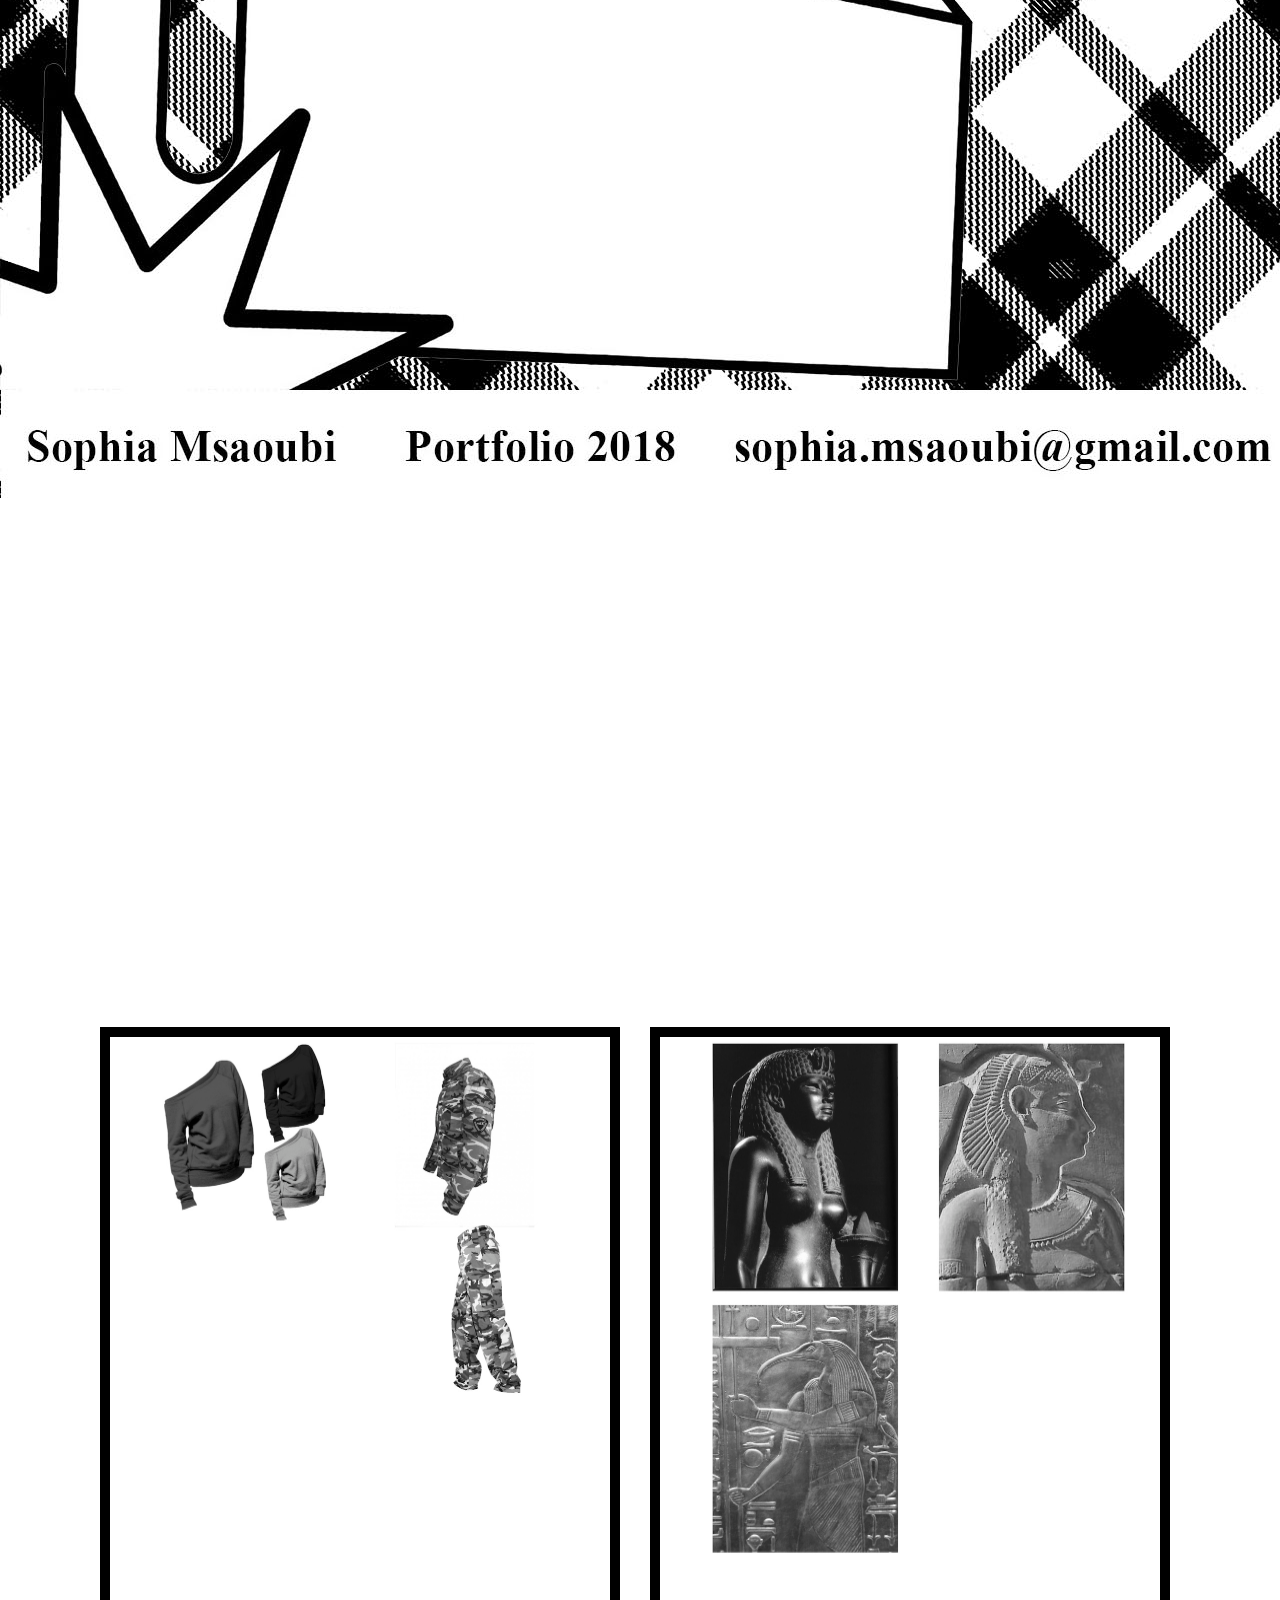
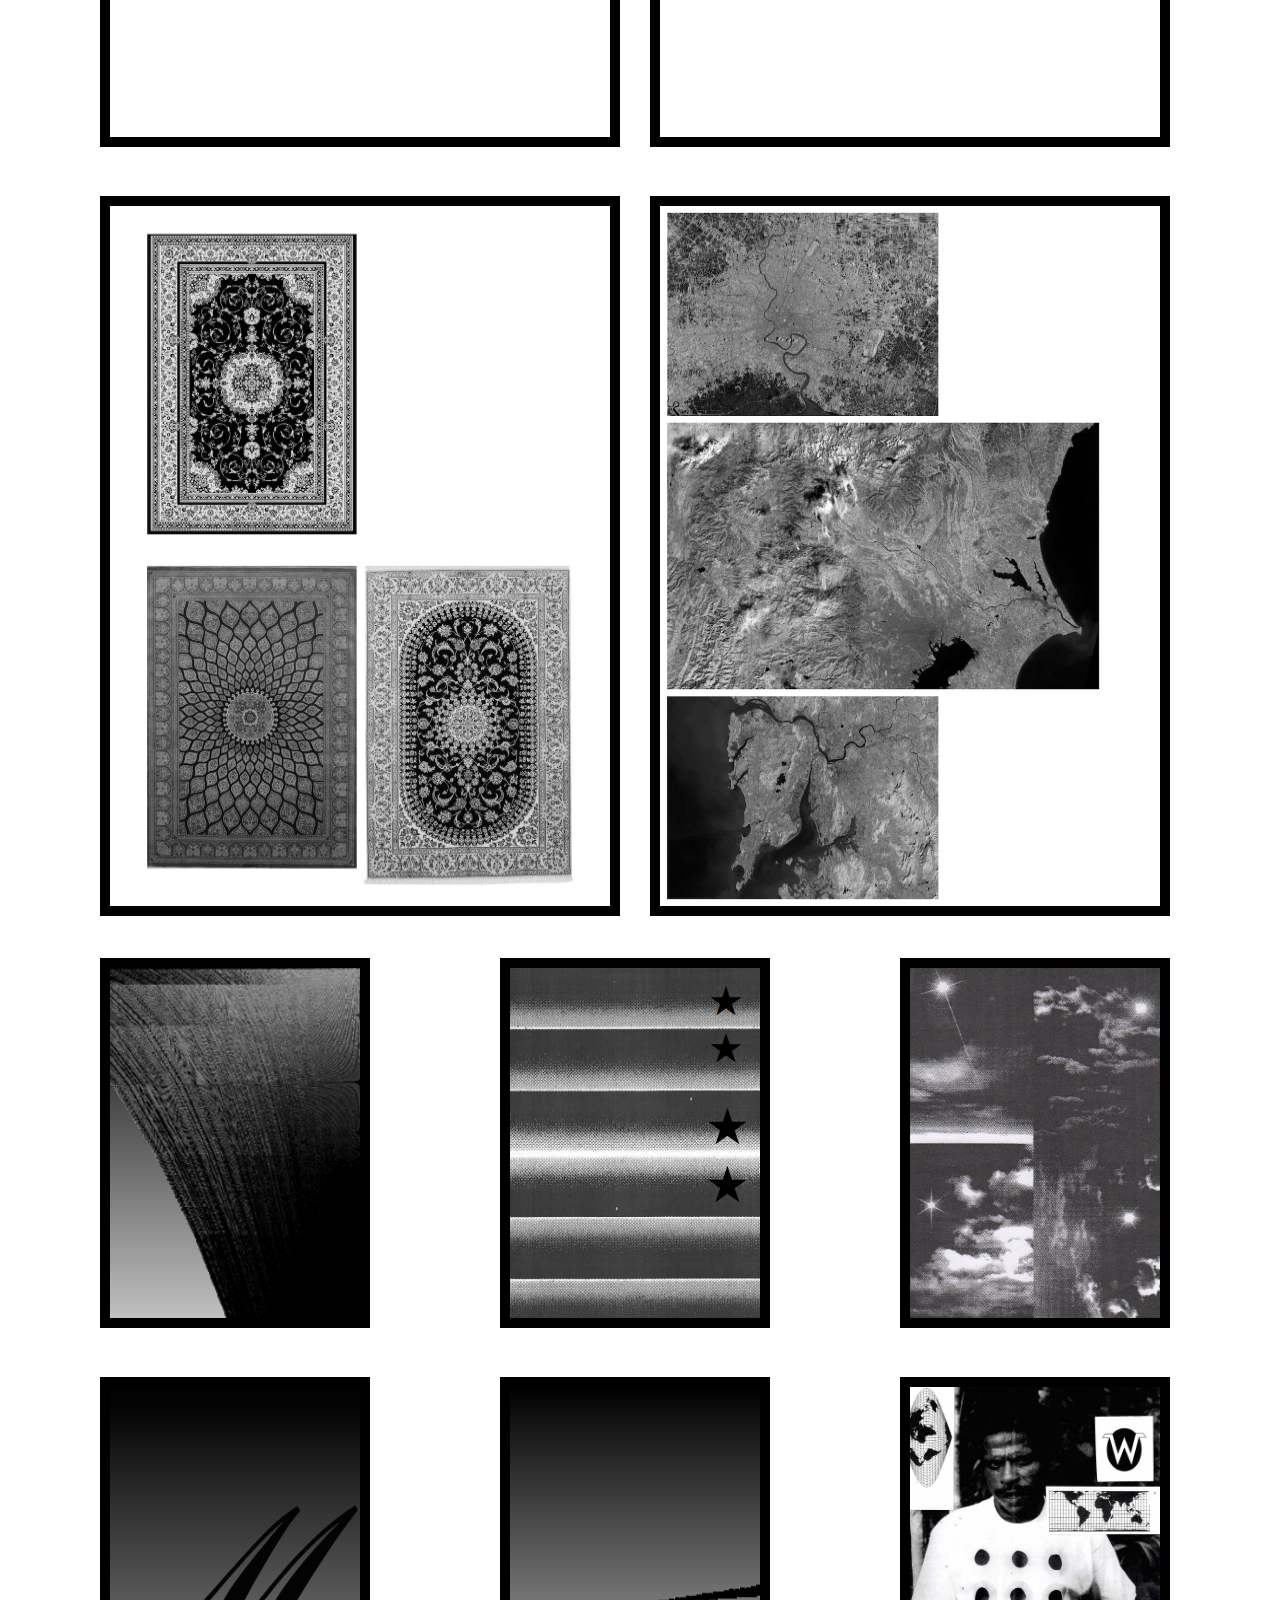
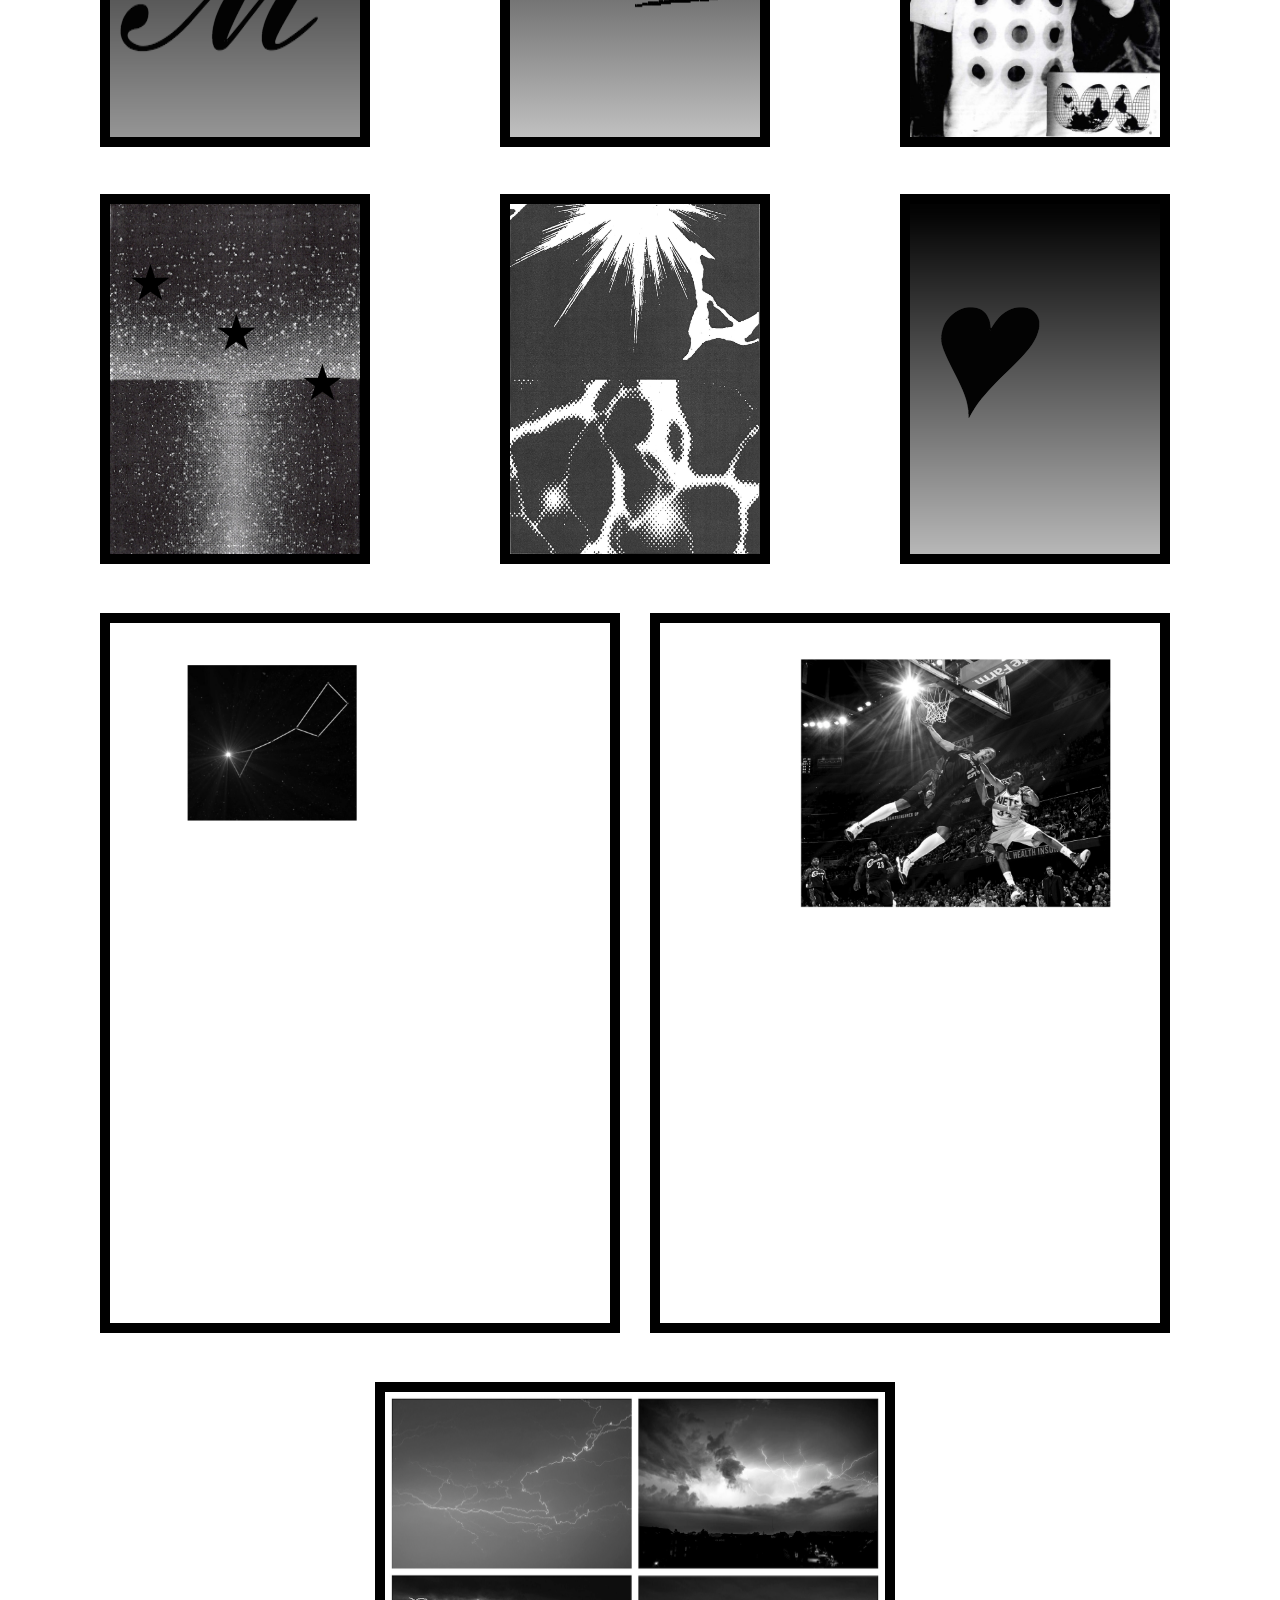
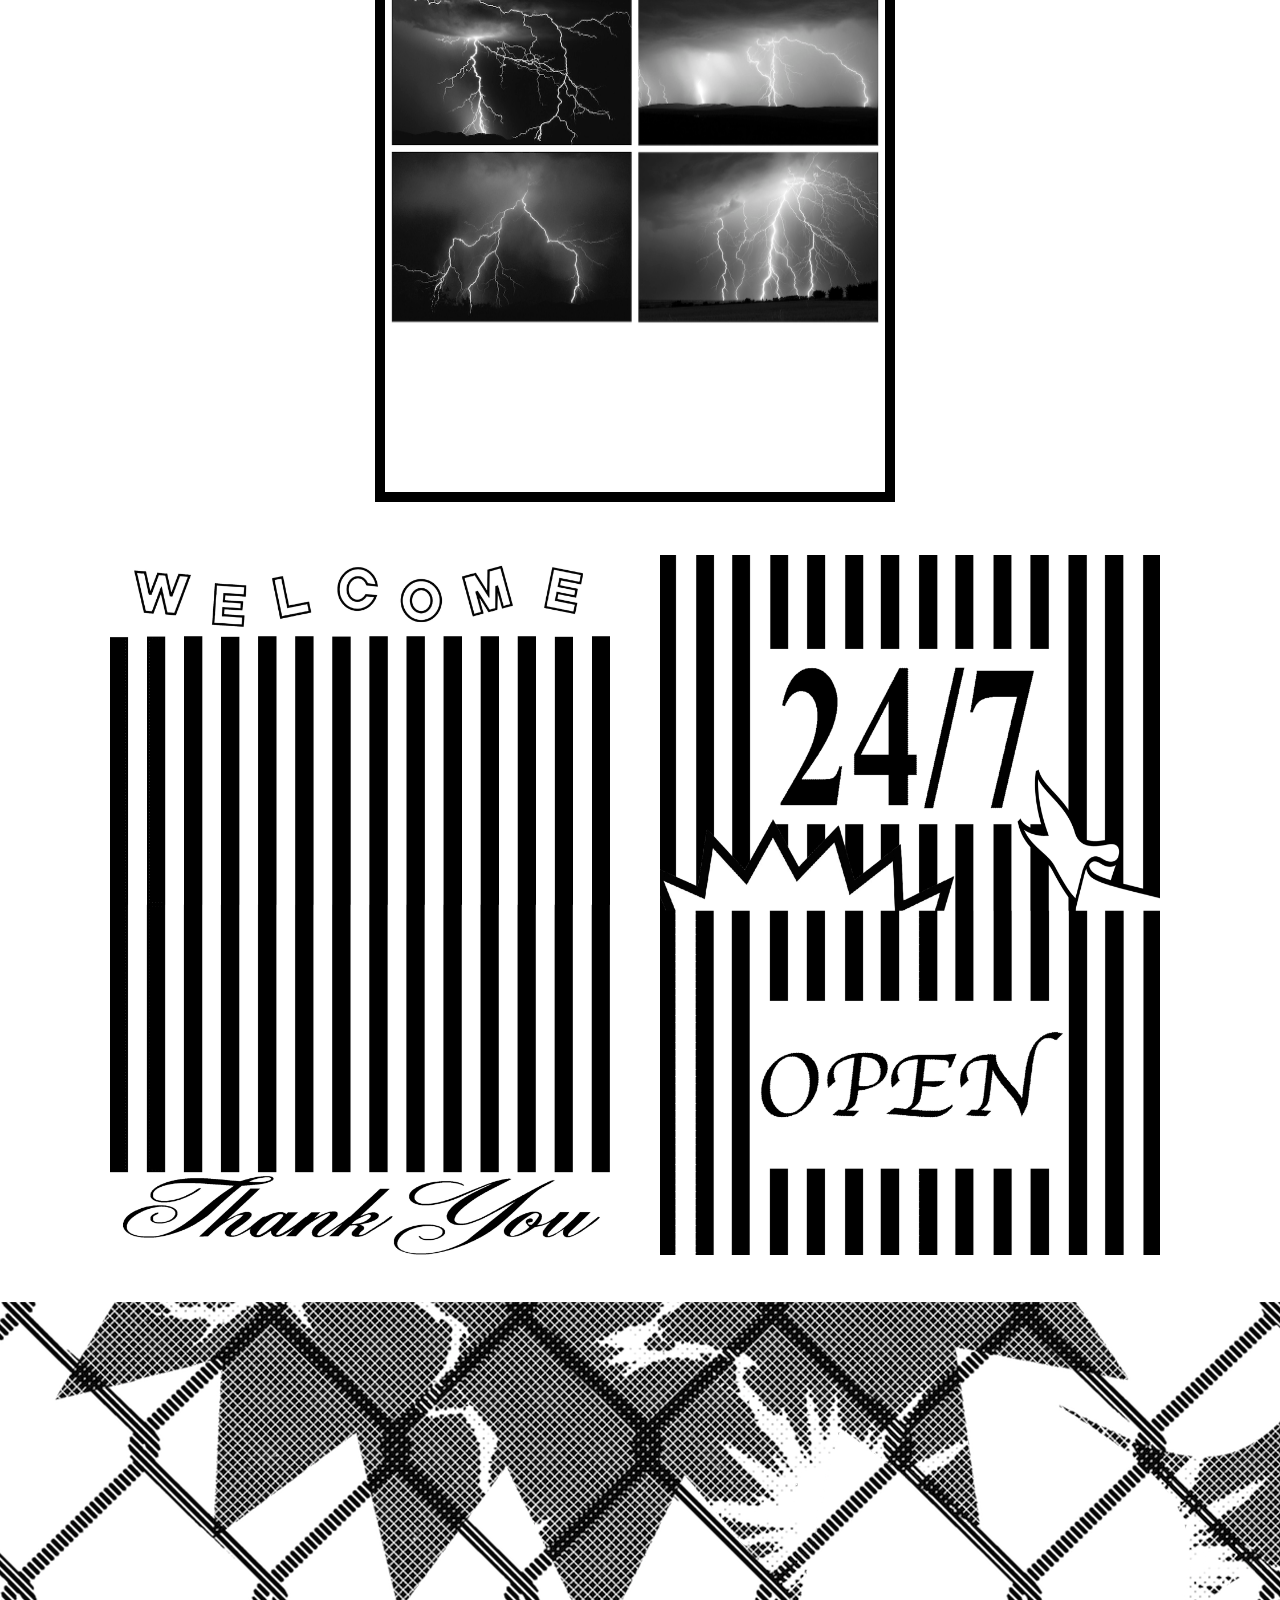
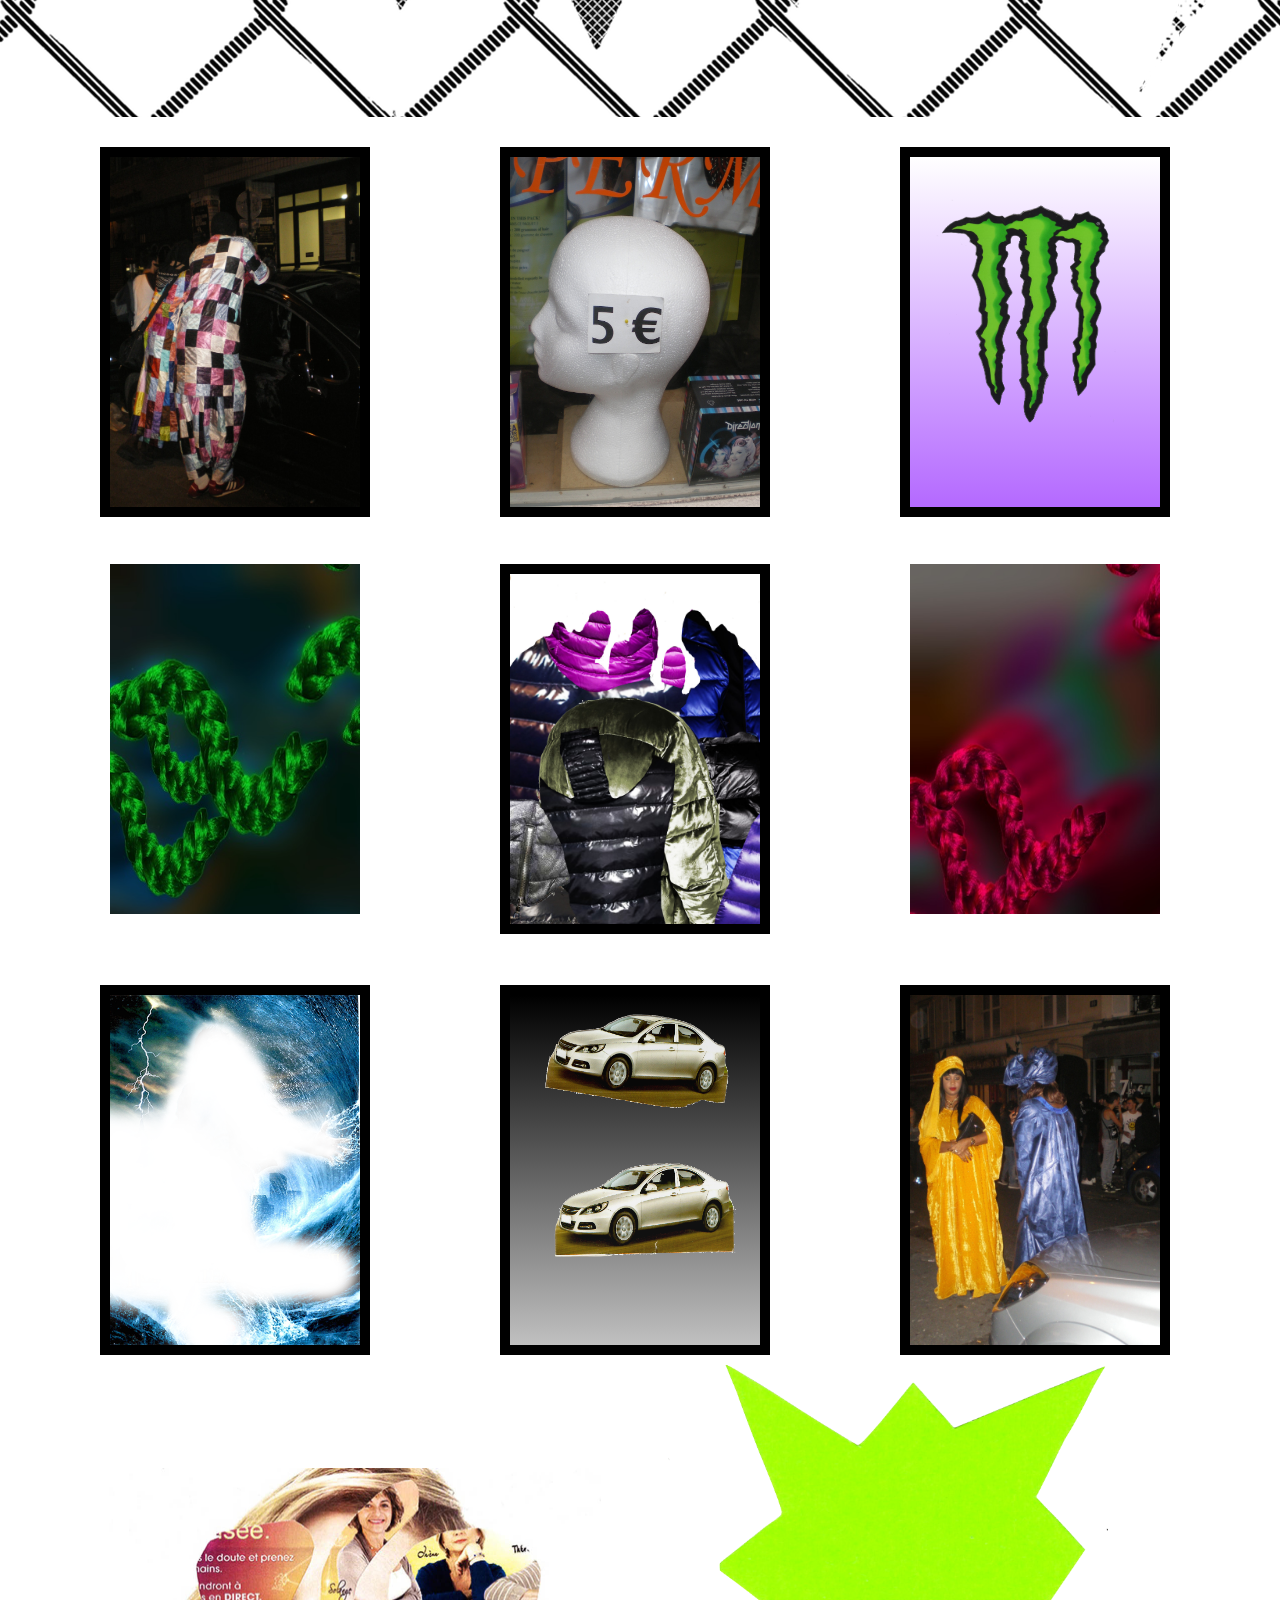
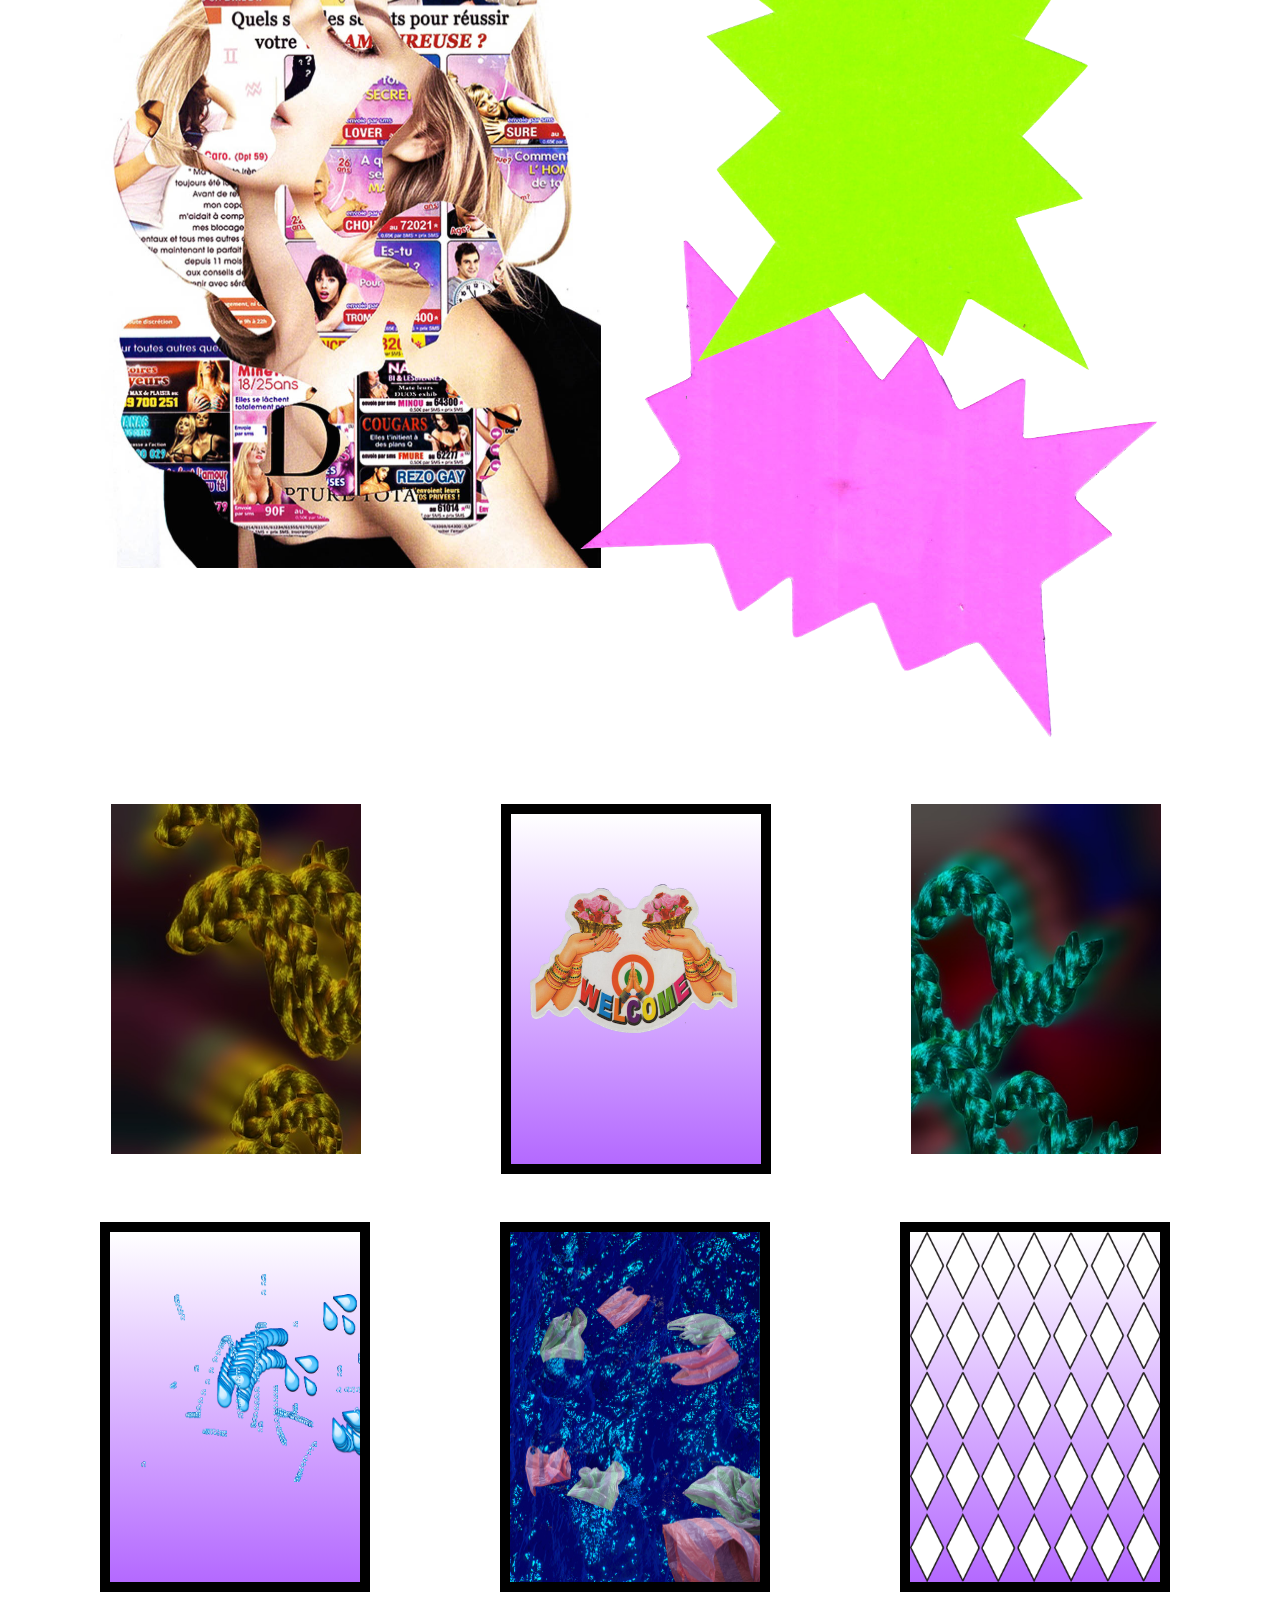
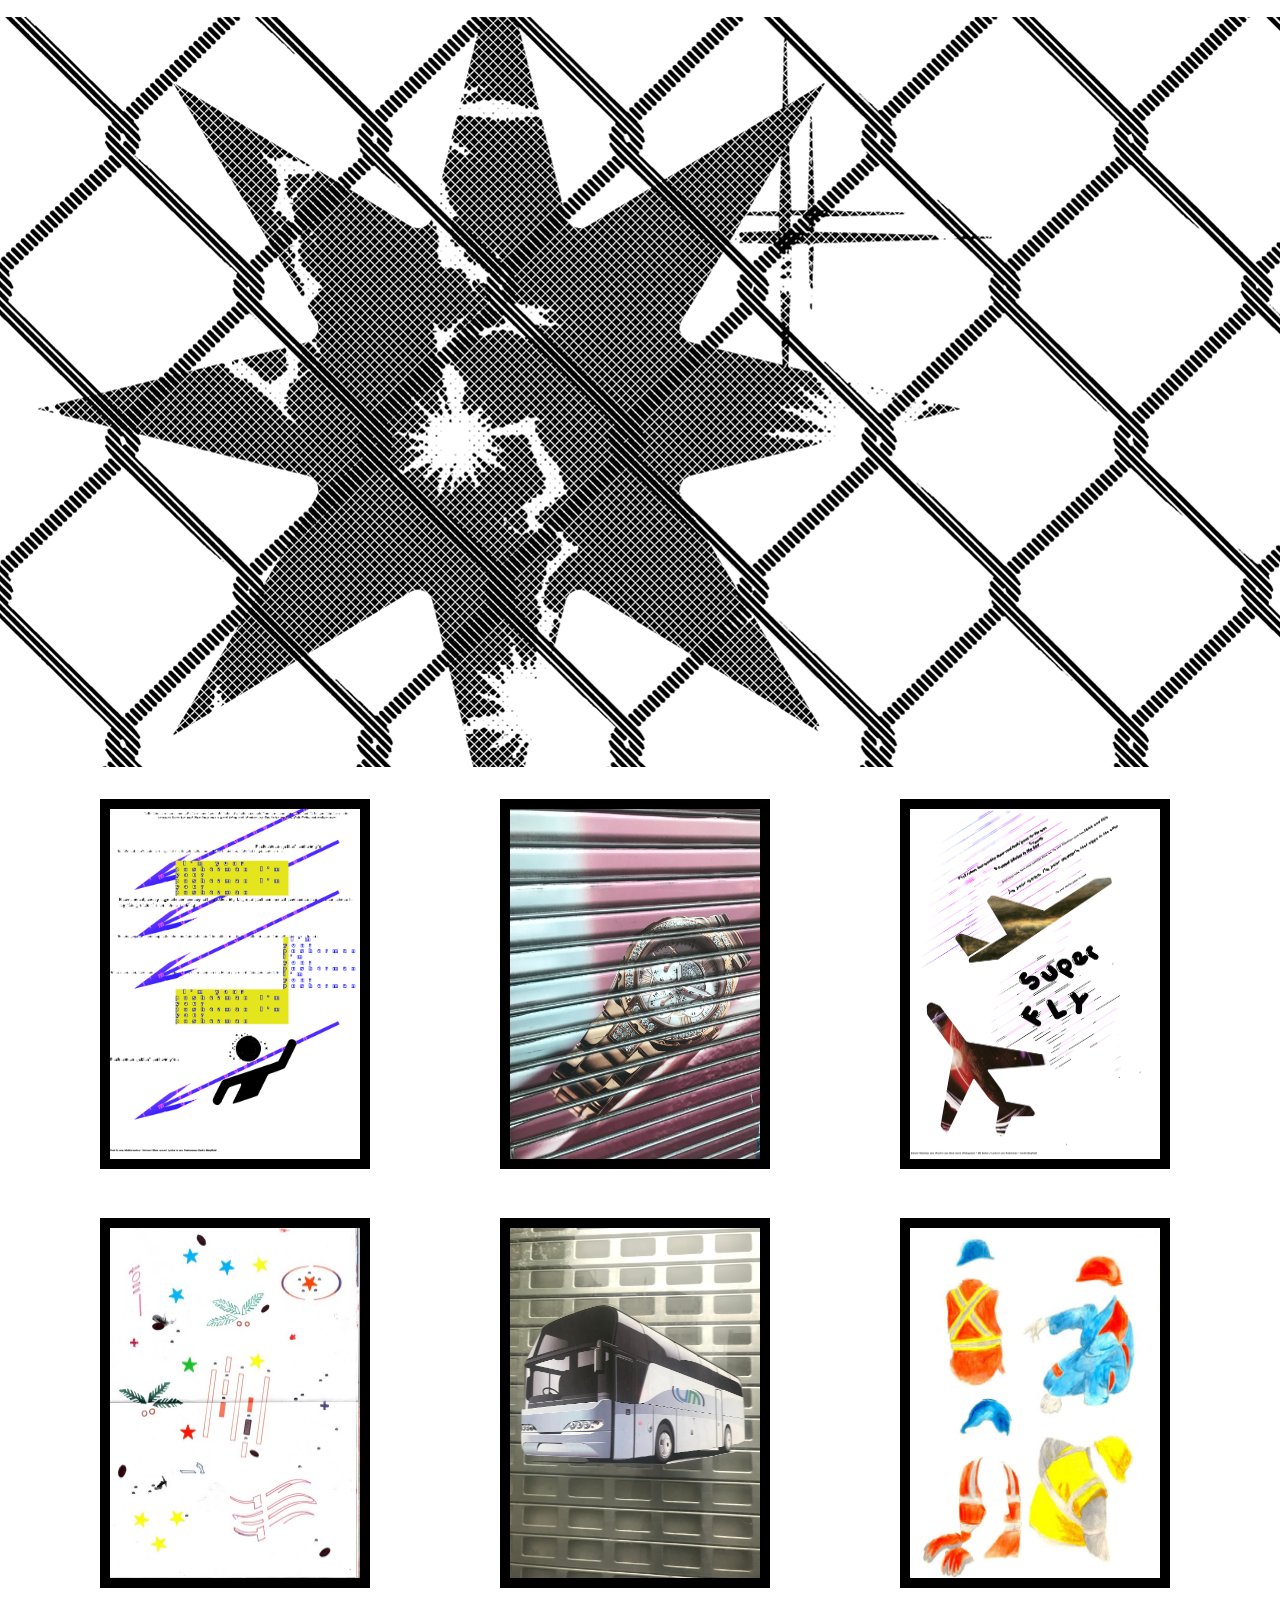
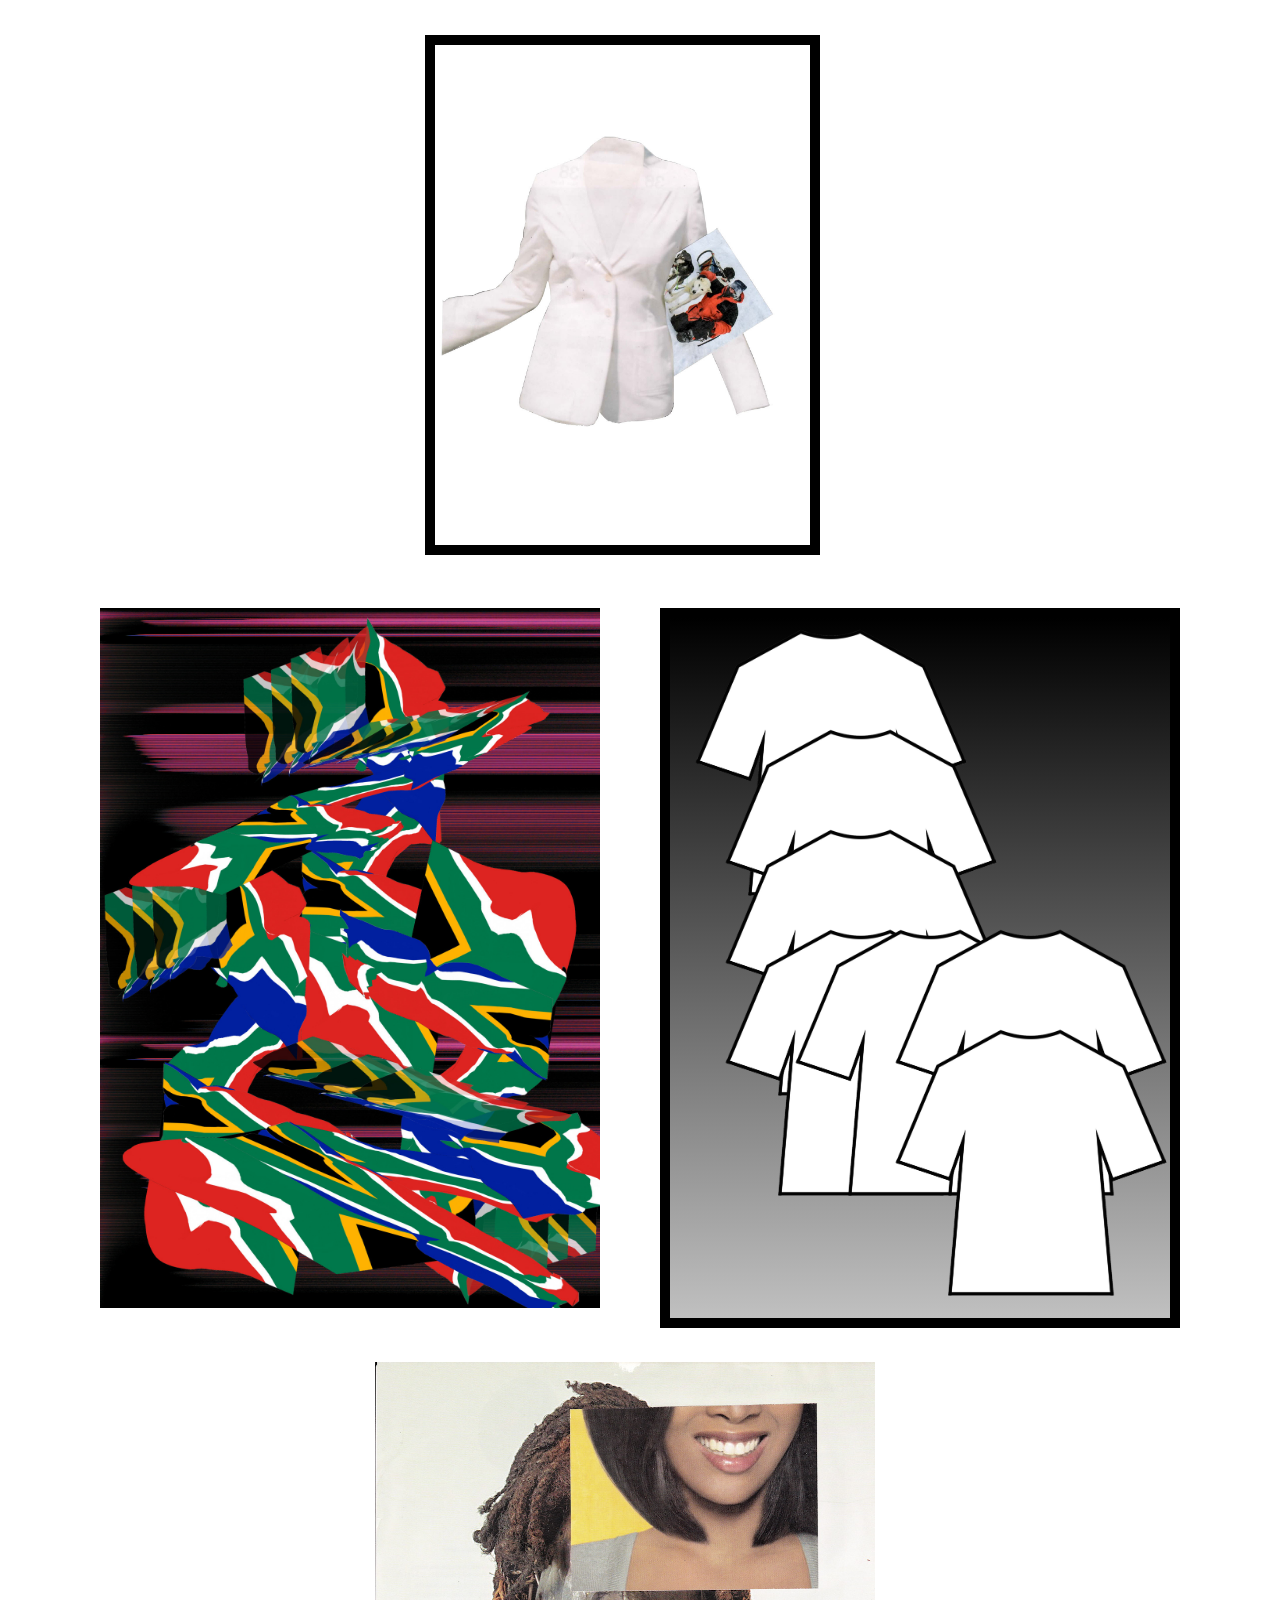
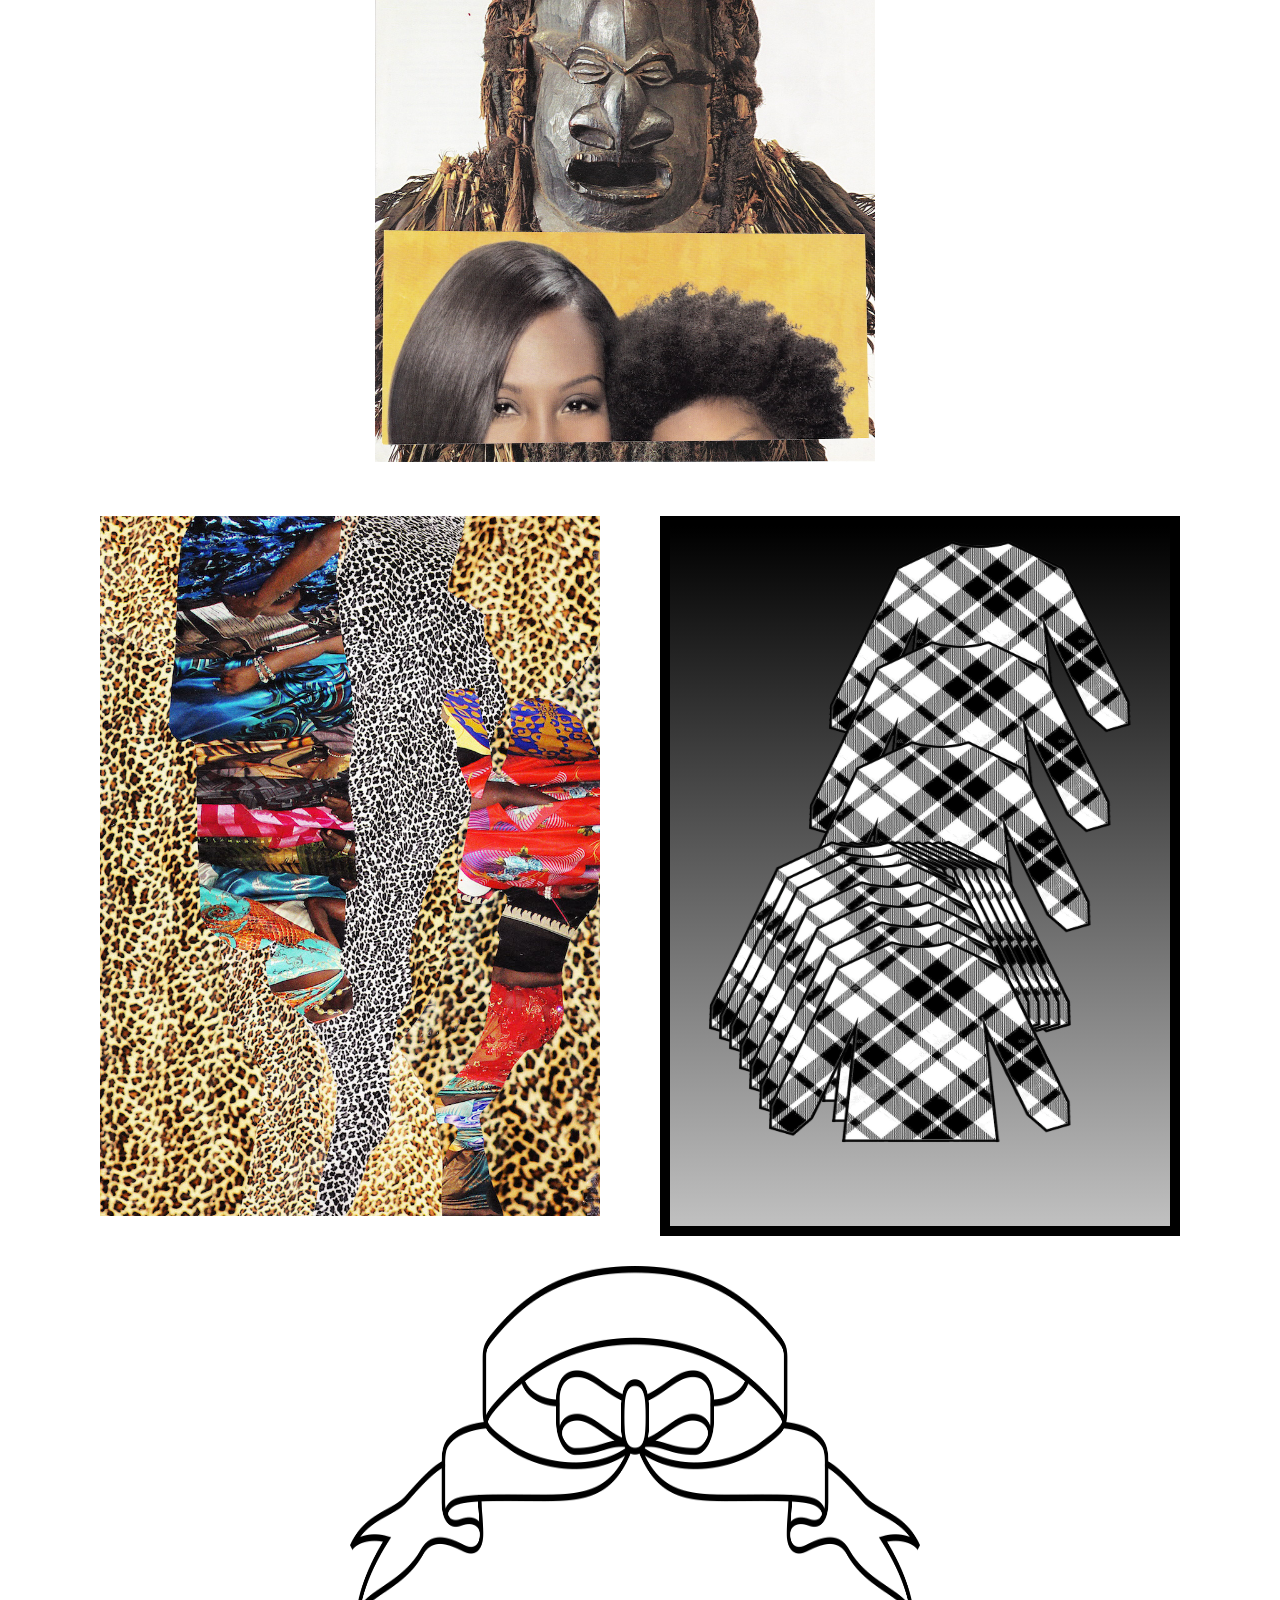
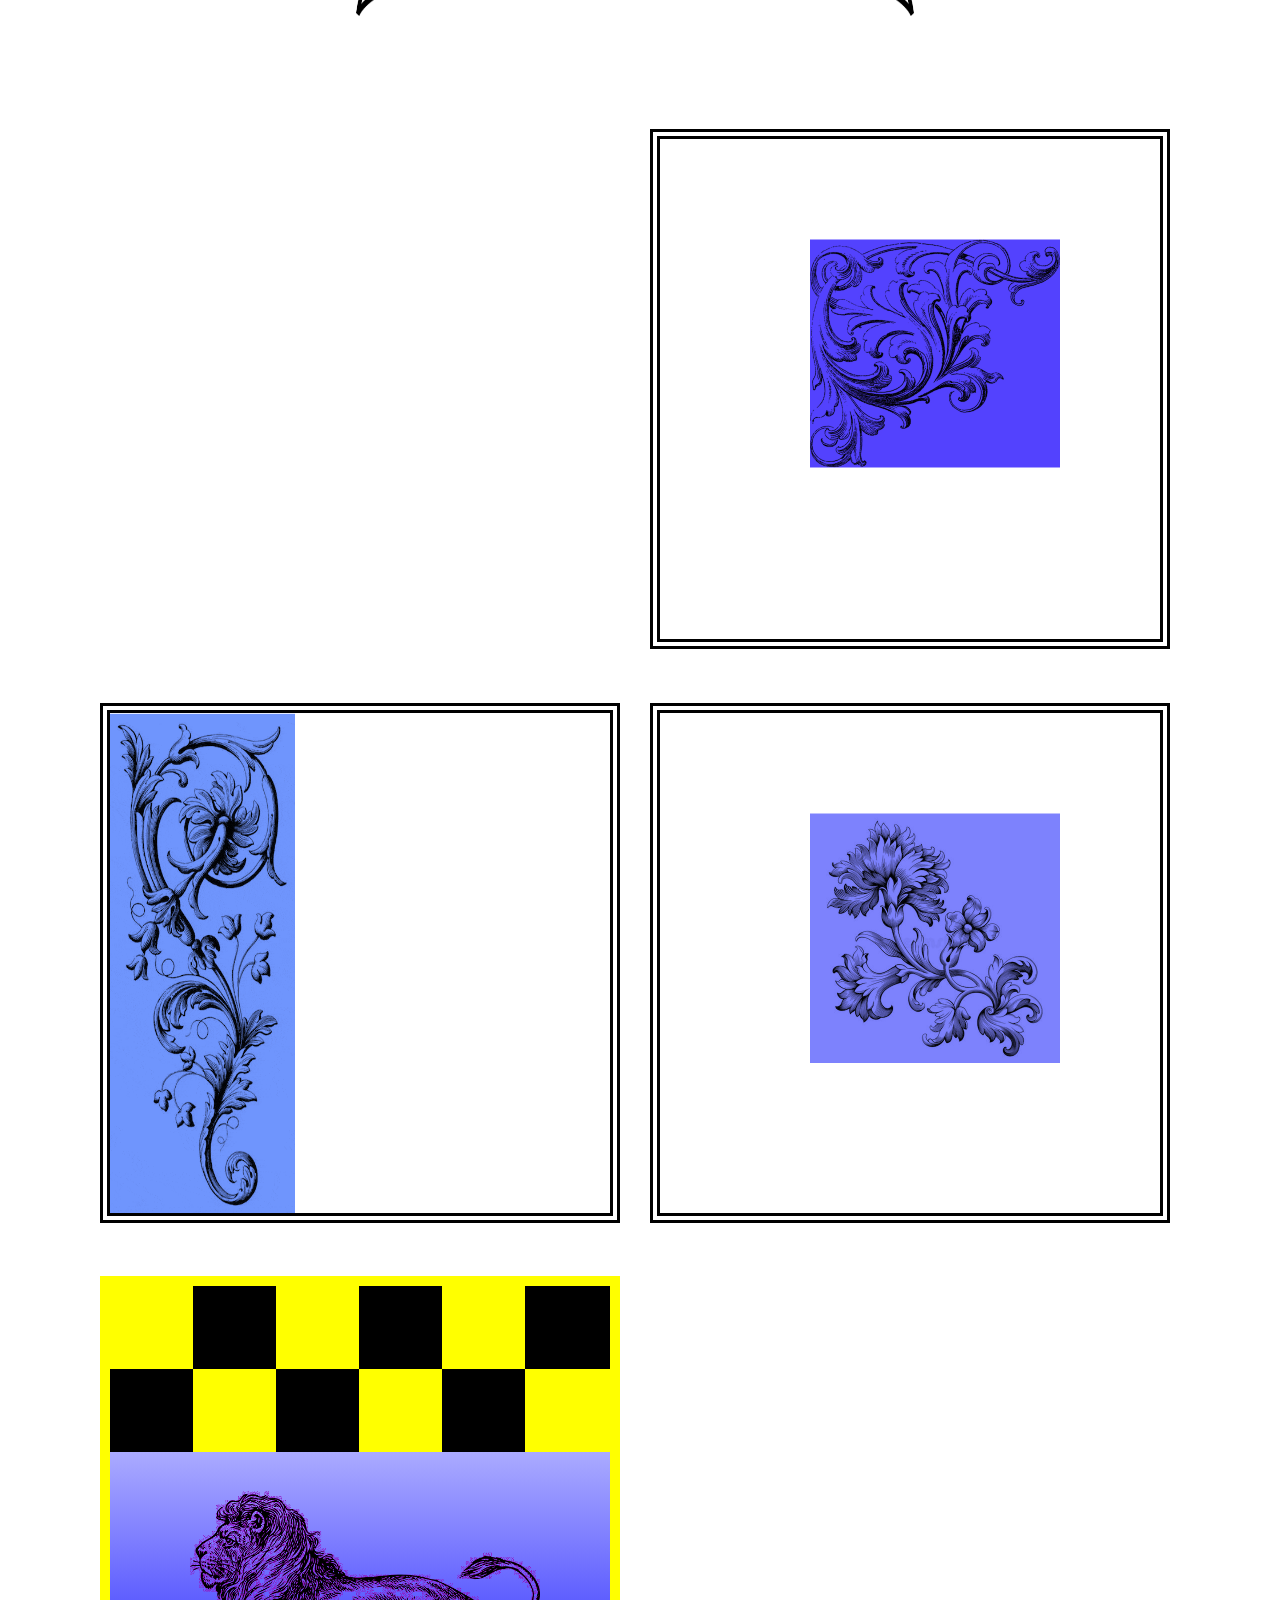
==== index.html @ 236540ec "Batch update" ====
<!DOCTYPE html><html><head>
    <meta charset="UTF-8">
    <!-- generator meta tag -->
    <!-- leave this for stats and Silex version check -->
    <meta name="generator" content="Silex v2.2.7">
    <!-- End of generator meta tag -->
    <script type="text/javascript" src="js/jquery.js"></script>
    <script type="text/javascript" src="js/jquery-ui.js"></script>
    <script type="text/javascript" src="js/pageable.js"></script>
    <script type="text/javascript" src="js/front-end.js"></script>
    <link rel="stylesheet" href="css/normalize.css">
    <link rel="stylesheet" href="css/front-end.css">

    
    <script type="text/javascript" class="silex-script"></script>
    
    <title></title>
    






    <meta name="website-width" content="1200">
    





    
    
<meta name="viewport" content="width=device-width, initial-scale=1, maximum-scale=2.2" data-silex-viewport=""><script src="js/unslider-min.js"></script><link rel="stylesheet" href="css/unslider.css"><!-- Silex HEAD tag do not remove --><!-- End of Silex HEAD tag do not remove --><link href="css/styles.css" rel="stylesheet" type="text/css"><style>body { opacity: 0; transition: .25s opacity ease; }</style></head>

<body class="body-initial enable-mobile silex-runtime silex-published" data-silex-type="container">
    <div class="silex-pages">
        

        <a id="page-page-1" data-silex-type="page" class="page-element">Page 1</a></div>









    
    
    
















<div data-silex-type="html" class="editable-style silex-id-1530298107589-3 html-element" style=""><div class="silex-element-content">
<div style="
width:1300px;
height:800px;

background-color: rgb(255, 255, 255);
margin-left:0px;

position:absolute;">

<img src="assets/portfolio6.jpg" style="width:1300px;height:800px;"> 


</div></div></div><div data-silex-type="html" class="editable-style html-element silex-id-1535440703180-50" style=""><div class="silex-element-content"><div style="
width:500px;
height:700px;
border: 10px solid;
background-color: rgb(255, 255, 255);
margin-left:100px;
margin-top:25px;
margin-bottom:25px;
position:absolute;">
<img src="assets/01.jpg" style="width:500px;height:700px;"> 
</div>

<div style="
position:absolute;
width:500px;
height:700px;
margin-left:650px;
margin-top:25px;
margin-bottom:25px;
top:0px;
border: 10px solid;
background-color: rgb(255, 255, 255)
">


<img src="assets/02.jpg" style="width:500px;height:700px;"> 

</div></div></div><div data-silex-type="html" class="editable-style html-element silex-id-1535440640391-49" style=""><div class="silex-element-content"><div style="
width:500px;
height:700px;
border: 10px solid;
background-color: rgb(255, 255, 255);
margin-left:100px;
margin-top:25px;
margin-bottom:25px;
position:absolute;">


<img src="assets/03.jpg" style="width:500px;height:700px;"> 



</div>

<div style="
position:absolute;
width:500px;
height:700px;
margin-left:650px;
margin-top:25px;
margin-bottom:25px;
top:0px;
border: 10px solid;
background-color: rgb(255, 255, 255)
">


<img src="assets/04.jpg" style="width:500px;height:700px;"> 

</div></div></div><div data-silex-type="html" class="editable-style silex-id-1535536844150-0 html-element" style=""><div class="silex-element-content"><div style="
width: 250px;
height: 350px;
border: 10px solid;
background: linear-gradient(black,#C0C0C0);
margin-left:100px;
margin-top:25px;
margin-bottom:25px;
overflow:hidden;
position:absolute;
">
<img src="assets/curtain.gif" style="width:250px;height:419px;margin-top:-69px;position:absolute;"> 
</div>

<div style="width: 250px;
height: 350px;
border: 10px solid;
background: linear-gradient(black,#C0C0C0);
margin-left:500px;
margin-top:25px;
margin-bottom:25px;
position:absolute;
">

<p style=" color: black;font-size:50px;margin-left:195px;margin-top:130px;font-family:didot;position:absolute;">
 ★  ★  
</p>

<p style=" color: black;font-size:40px;margin-left:198px;margin-top:10px;font-family:didot;position:absolute;">
★   ★     
</p>

<img src="assets/screen.jpg" style="width:250px;height:350px;margin-top:0px;"> 

</div>


<div style="width: 250px;
height: 350px;
background: linear-gradient(white, #B469FF);
border: 10px solid;
margin-left:900px;
margin-top:25px;
margin-bottom:25px;
overflow:hidden;
position:absolute;
">

<img src="assets/screen2.jpeg" style="width:250px;height:350px;position:absolute;"> 

</div></div></div><div data-silex-type="html" class="editable-style silex-id-1535536920874-1 html-element" style=""><div class="silex-element-content"><div style="
width: 250px;
height: 350px;
border: 10px solid;
background: linear-gradient(black,#C0C0C0);
margin-left:100px;
margin-top:25px;
margin-bottom:25px;
overflow:hidden;
position:absolute;
">
 
<img src="assets/LETTRE.png" style="width:250px;height:419px;margin-top:9px;position:absolute;"> 

</div>

<div style="
width: 250px;
height: 350px;
border: 10px solid;
background: linear-gradient(black,#C0C0C0);
position:absolute;
margin-left:500px;
margin-top:25px;
margin-bottom:25px;
">

<img src="assets/curtain3.gif" style="width:250px;height:419px;margin-top:9px;position:absolute;"> 

</div>

<div style="
width: 250px;
height: 350px;
background: linear-gradient(white, #B469FF);
border: 10px solid;
margin-left:900px;
margin-top:25px;
margin-bottom:25px;
overflow:hidden;
position:absolute;
">

<img src="assets/screen4.jpg" style="width:250px;height:350px;position:absolute;"> 


</div></div></div><div data-silex-type="html" class="editable-style silex-id-1535537018591-2 html-element" style=""><div class="silex-element-content"><div style="
width: 250px;
height: 350px;
border: 10px solid;
background-color: rgb(255, 255, 255);
margin-left:100px;
margin-top:25px;
margin-bottom:25px;
overflow:hidden;
position:absolute;">
 <p style=" color: black;font-size:50px;margin-left:18px;margin-top:50px;font-family:didot;position:absolute;">
★    
</p>
<p style=" color: black;font-size:50px;margin-left:104px;margin-top:100px;font-family:didot;position:absolute;">
★ 
</p>
<p style=" color: black;font-size:50px;margin-left:190px;margin-top:150px;font-family:didot;position:absolute;">
★    
</p>
<img src="assets/screen5.JPG" style="width:250px;height:350px;"> 
</div>

<div style="
width: 250px;
height: 350px;
border: 10px solid;
background: linear-gradient(black,#C0C0C0);
position:absolute;
margin-left:500px;
margin-top:25px;
margin-bottom:25px;
">
<img src="assets/screen6.jpg" style="width:250px;height:350px;position:absolute;"> 
</div>

<div style="
width: 250px;
height: 350px;
background: linear-gradient(white, #B469FF);
background-color: rgb(255, 255, 255);
border: 10px solid;
margin-left:900px;
margin-top:25px;
margin-bottom:25px;
overflow:hidden;
position:absolute;
">

<img src="assets/BLACKC.png" style="width:250px;height:350px;"> 
</div></div></div><div data-silex-type="html" class="editable-style html-element silex-id-1535438494916-44" style=""><div class="silex-element-content"><div style="
width:500px;
height:700px;
border: 10px solid;
background-color: rgb(255, 255, 255);
margin-left:100px;
margin-top:25px;
margin-bottom:25px;
position:absolute;">


<img src="assets/06.jpg" style="width:500px;height:700px;"> 



</div>

<div style="
position:absolute;
width:500px;
height:700px;
margin-left:650px;
margin-top:25px;
margin-bottom:25px;
top:0px;
border: 10px solid;
background-color: rgb(255, 255, 255)
">


<img src="assets/07.jpg" style="width:500px;height:700px;"> 

</div></div></div><div data-silex-type="html" class="editable-style html-element silex-id-1535438639216-45" style=""><div class="silex-element-content"><div style="
width:500px;
height:700px;
border: 10px solid;
background-color: rgb(255, 255, 255);
margin-left:375px;
margin-top:25px;
margin-bottom:25px;
position:absolute;">


<img src="assets/05.jpg" style="width:500px;height:700px;"> 

</div></div></div><div data-silex-type="html" class="editable-style html-element silex-id-1538603524226-0" style=""><div class="silex-element-content"><div style="
width:500px;
height:700px;

background-color: rgb(255, 255, 255);
margin-left:110px;
margin-top:25px;
margin-bottom:25px;
position:absolute;">


<img src="assets/postershop.jpg" style="width:500px;height:700px;"> 



</div>

<div style="
position:absolute;
width:500px;
height:700px;
margin-left:660px;
margin-top:25px;
margin-bottom:25px;
top:0px;
background-color: rgb(255, 255, 255)
">


<img src="assets/postershop4.jpg" style="width:500px;height:700px;"> 

</div></div></div><div data-silex-type="html" class="editable-style silex-id-1535472280959-0 html-element" style=""><div class="silex-element-content"><div style="
width:1300px;
height:415px;
margin-bottom:25px;
position:absolute;
">

<img src="assets/pattern1.png" style="width:1300px;height:415px; 

  
">


</div>



</div></div><div data-silex-type="html" class="editable-style silex-id-1535537083290-3 html-element" style=""><div class="silex-element-content"><div style="
width: 250px;
height: 350px;
border: 10px solid;
background-color: rgb(255, 255, 255);
margin-left:100px;
margin-top:25px;
margin-bottom:25px;
overflow:hidden;
position:absolute;
">
<img src="assets/color2.jpg" style="width:250px;height:350px;position:absolute;margin-left:0px;"> 
</div>

<div style="
width: 250px;
height: 350px;
border: 10px solid;
background: linear-gradient(black,#C0C0C0);
position:absolute;
margin-left:500px;
margin-top:25px;
margin-bottom:25px;
overflow:hidden;
">
<img src="assets/centre14.JPG" style="width:250px;height:370px;"> 
</div>

<div style="
width: 250px;
height: 350px;
background: linear-gradient(white, #B469FF);
position:absolute;
border: 10px solid;
margin-left:900px;
margin-top:25px;
margin-bottom:25px;
overflow:hidden;
">
<img src="assets/monster.png" style="width:200px;height:250px;margin-top:40px;margin-left:20px;"> 
</div></div></div><div data-silex-type="html" class="editable-style silex-id-1535537227020-4 html-element" style=""><div class="silex-element-content"><div style="
width: 250px;
height: 350px;
margin-left:110px;
margin-top:25px;
margin-bottom:25px;
overflow:hidden;
position:absolute;
">
 <div> 
<img src="assets/green.jpg" style="width:500px;height:700px;">  </div>
</div>

<div style="
width: 250px;
height: 350px;
border: 10px solid;
background: linear-gradient(white, #B469FF);
position:absolute;
margin-left:500px;
margin-top:25px;
margin-bottom:25px;
">
<img src="assets/tumblr_o1klk0ShEn1t2pzs0o1_1280.jpg" style="width:250px;height:350px;margin-top:0px;"> 
</div>

<div style="
width: 250px;
height: 350px;
margin-left:910px;
margin-top:25px;
margin-bottom:25px;
position:absolute;
overflow:hidden;
">
<div><img src="assets/red2.jpg" style="width:500px;height:700px;"> </div>
</div></div></div><div data-silex-type="html" class="editable-style silex-id-1535537386544-5 html-element" style=""><div class="silex-element-content"><div style="
width: 250px;
height: 350px;
border: 10px solid;
background-color: rgb(255, 255, 255);
margin-left:100px;
margin-top:25px;
margin-bottom:25px;
overflow:hidden;
position:absolute;
">
<img src="assets/cinema.png" style="width:250px;height:350px;position:absolute;"> 
</div>

<div style="
width: 250px;
height: 350px;
border: 10px solid;
background: linear-gradient(black,#C0C0C0);
position:absolute;
margin-left:500px;
margin-top:25px;
margin-bottom:25px;
">
<img src="assets/car.png" style="width:300px;height:350px;position:absolute;"> 
</div>

<div style="width: 250px;
height: 350px;
background: linear-gradient(white, #B469FF);
position:absolute;
border: 10px solid;
margin-left:900px;
margin-top:25px;
margin-bottom:25px;
overflow:hidden;
">
<img src="assets/color1.jpg" style="width:250px;height:350px;position:absolute;"> 
</div></div></div><div data-silex-type="html" class="editable-style html-element silex-id-1535387248315-39" style=""><div class="silex-element-content"><div style="
width: 500px;
height:700px;
background-color: rgb(255, 255, 255);
margin-left:100px;
margin-top:90px;
margin-bottom:25px;
position:absolute;">
<img src="assets/ladydior.jpg" style="width:500px;height:700px;"> 
</div>

<div style="position:absolute;margin-left:100px;">
<div style="margin-top:450px;margin-left:450px;">
<img src="assets/price1.png" style="width:659px;height:524px;"> 
</div>
<div style="postion:absolute;margin-top:-1050px;margin-left:540px;">
<img src="assets/Gprice.png" style="width:500px;height:700px;"> 
</div>

</div></div></div><div data-silex-type="html" class="editable-style silex-id-1535537461974-6 html-element" style=""><div class="silex-element-content"><div style="
width: 250px;
height: 350px;
margin-left:110px;
margin-top:25px;
margin-bottom:25px;
overflow:hidden;
position:absolute;
">
<div> 
<img src="assets/gold2.jpg" style="width:500px;height:700px;"> </div>
</div>

<div style="width: 250px;
height: 350px;
border: 10px solid;
background: linear-gradient(white, #B469FF);
position:absolute;
margin-left:500px;
margin-top:25px;
margin-bottom:25px;
">
<img src="assets/welcome2.png" style="width:250px;height:250px;margin-top:30px;"> 
</div>

<div style="
width: 250px;
height: 350px;
margin-left:910px;
margin-top:25px;
margin-bottom:25px;
position:absolute;
overflow:hidden;
">
<div> <img src="assets/azur.jpg" style="width:500px;height:700px;"> </div>
</div></div></div><div data-silex-type="html" class="editable-style silex-id-1535537512167-7 html-element" style=""><div class="silex-element-content"><div style="
width: 250px;
height: 350px;
border: 10px solid;
background: linear-gradient(white, #B469FF);
margin-left:100px;
margin-top:25px;
margin-bottom:25px;
overflow:hidden;
position:absolute;
">
<img src="assets/drop.png" style="width:450px;height:250px;"> 
</div>

<div style="width: 250px;
height: 350px;
border: 10px solid;
background: linear-gradient(white, #B469FF);
position:absolute;
margin-left:500px;
margin-top:25px;
margin-bottom:25px;
">
<img src="assets/sac.jpg" style="width:250px;height:350px;"> 
</div>

<div style="
width: 250px;
height: 350px;
background: linear-gradient(white, #B469FF);
position:absolute;
border: 10px solid;
margin-left:900px;
margin-top:25px;
margin-bottom:25px;
overflow:hidden;
">
<img src="assets/checkboard.png" style="width:430px;height:420px;"> 
</div></div></div><div data-silex-type="html" class="editable-style html-element silex-id-1535385087323-36" style=""><div class="silex-element-content">

<div style="
position:absolute;
width:1300px;
height:750px;
margin-bottom:25px;
top:0px;
background-color: rgb(255, 255, 255)
">


<img src="assets/pattern2.png" style="width:1300px;height:750px;"> 

</div></div></div><div data-silex-type="html" class="editable-style silex-id-1535537802917-11 html-element" style=""><div class="silex-element-content"><div style="
width: 250px;
height: 350px;
border: 10px solid;
background: linear-gradient(black,#C0C0C0);
margin-left:100px;
margin-top:25px;
margin-bottom:25px;
position:absolute;
">
<img src="assets/PUSHERMAN.png" style="width:250px;height:350px;"> 
</div>

<div style="
width: 250px;
height: 350px;
border: 10px solid;
background: linear-gradient(black,#C0C0C0);
position:absolute;
margin-left:500px;
margin-top:25px;
margin-bottom:25px;
">
<img src="assets/clock.jpeg" style="width:250px;height:350px;position:absolute;"> 
</div>

<div style="
width: 250px;
height: 350px;
background: linear-gradient(black,#C0C0C0);
background-color: rgb(255, 255, 255);
position:absolute;
border: 10px solid;
margin-left:900px;
margin-top:25px;
margin-bottom:25px;
">


<img src="assets/SUPERFLY.png" style="width:250px;height:350px;"> 



</div></div></div><div data-silex-type="html" class="editable-style silex-id-1535537939358-12 html-element" style=""><div class="silex-element-content"><div style="
width: 250px;
height: 350px;
border: 10px solid;
background: linear-gradient(black,#C0C0C0);
margin-left:100px;
margin-top:25px;
margin-bottom:25px;
overflow:hidden;
position:absolute;
">
<div> <img src="assets/x.jpg" style="width:250px;height:350px;"> </div>
</div>

<div style="width: 250px;
height: 350px;
border: 10px solid;
background: linear-gradient(black,#C0C0C0);
position:absolute;
margin-left:500px;
margin-top:25px;
margin-bottom:25px;
">
<img src="assets/bus.jpg" style="width:250px;height:350px;position:absolute;"> 
</div>

<div style="width: 250px;
height: 350px;
background: linear-gradient(black,#C0C0C0);
position:absolute;
border: 10px solid;
margin-left:900px;
margin-top:25px;
margin-bottom:25px;
">
<img src="assets/chantier.jpg" style="width:250px;height:350px;"> 
</div></div></div><div data-silex-type="html" class="editable-style html-element silex-id-1535383490971-33" style=""><div class="silex-element-content"><div style="
width: 375px;
height:500px;
border: 10px solid;
background: linear-gradient(white, blue);
background-color: rgb(255, 255, 255);
margin-left:425px;
margin-top:25px;
margin-bottom:25px;
position:absolute;">
<img src="assets/coat.jpg" style="width:375px;height:500px;"> 
</div></div></div><div data-silex-type="html" class="editable-style html-element silex-id-1535383337439-32" style=""><div class="silex-element-content"><div style="
width:500px;
height:700px;
background-color: rgb(255, 255, 255);
margin-left:100px;
margin-top:25px;
margin-bottom:25px;
position:absolute;">


<img src="assets/Flag%20color.jpg" style="width:500px;height:700px;"> 



</div>

<div style="
position:absolute;
width:500px;
height:700px;
margin-left:660px;
margin-top:25px;
margin-bottom:25px;
top:0px;
border: 10px solid;
background: linear-gradient(black,#C0C0C0);
">
<img src="assets/apparel4.png" style="width:300px;height:300px;margin-top:0px;margin-left:0px;position:absolute;"> 
<img src="assets/apparel4.png" style="width:300px;height:300px;margin-top:100px;margin-left:30px;position:absolute;">  
<img src="assets/apparel4.png" style="width:300px;height:300px;margin-top:200px;margin-left:30px;position:absolute;"> 
<img src="assets/apparel4.png" style="width:300px;height:300px;margin-top:300px;margin-left:30px;position:absolute;">
<img src="assets/apparel4.png" style="width:300px;height:300px;margin-top:300px;margin-left:100px;position:absolute;">
<img src="assets/apparel4.png" style="width:300px;height:300px;margin-top:300px;margin-left:200px;position:absolute;">
<img src="assets/apparel4.png" style="width:300px;height:300px;margin-top:400px;margin-left:200px;position:absolute;">
</div></div></div><div data-silex-type="html" class="editable-style silex-id-1535563596070-15 html-element" style=""><div class="silex-element-content"><div style="
width:500px;
height:700px;
margin-left:375px;
margin-top:25px;
margin-bottom:25px;
position:absolute;">

<img src="assets/mask.jpg" style="width:500px;height:700px;"> 
</div></div></div><div data-silex-type="html" class="editable-style html-element silex-id-1535382677468-30" style=""><div class="silex-element-content"><div style="
width:500px;
height:700px;
background-color: rgb(255, 255, 255);
margin-left:100px;
margin-top:25px;
margin-bottom:25px;
position:absolute;">


<img src="assets/textile.jpg" style="width:500px;height:700px;"> 



</div>

<div style="
position:absolute;
width:500px;
height:700px;
margin-left:660px;
margin-top:25px;
margin-bottom:25px;
top:0px;
border: 10px solid;
background: linear-gradient(black,#C0C0C0);
">


<img src="assets/apparel6.png" style="width:450px;height:260px;margin-top:0px;margin-left:150px;position:absolute;"> 
<img src="assets/apparel6.png" style="width:450px;height:260px;margin-top:100px;margin-left:130px;position:absolute;">
<img src="assets/apparel6.png" style="width:450px;height:260px;margin-top:200px;margin-left:110px;position:absolute;">
<img src="assets/apparel6.png" style="width:450px;height:260px;margin-top:300px;margin-left:90px;position:absolute;">
<img src="assets/apparel6.png" style="width:450px;height:260px;margin-top:300px;margin-left:90px;position:absolute;"> 
<img src="assets/apparel6.png" style="width:450px;height:260px;margin-top:300px;margin-left:80px;position:absolute;">
<img src="assets/apparel6.png" style="width:450px;height:260px;margin-top:300px;margin-left:70px;position:absolute;">
<img src="assets/apparel6.png" style="width:450px;height:260px;margin-top:300px;margin-left:60px;position:absolute;">
<img src="assets/apparel6.png" style="width:450px;height:260px;margin-top:300px;margin-left:50px;position:absolute;">
<img src="assets/apparel6.png" style="width:450px;height:260px;margin-top:300px;margin-left:40px;position:absolute;">
<img src="assets/apparel6.png" style="width:450px;height:260px;margin-top:300px;margin-left:30px;position:absolute;">
<img src="assets/apparel6.png" style="width:450px;height:260px;margin-top:310px;margin-left:40px;position:absolute;">
<img src="assets/apparel6.png" style="width:450px;height:260px;margin-top:320px;margin-left:50px;position:absolute;">
<img src="assets/apparel6.png" style="width:450px;height:260px;margin-top:340px;margin-left:60px;position:absolute;">
<img src="assets/apparel6.png" style="width:450px;height:260px;margin-top:360px;margin-left:70px;position:absolute;">
<img src="assets/apparel6.png" style="width:450px;height:260px;margin-top:380px;margin-left:80px;position:absolute;">
<img src="assets/apparel6.png" style="width:450px;height:260px;margin-top:400px;margin-left:90px;position:absolute;">


</div></div></div><div data-silex-type="html" class="editable-style html-element silex-id-1535380151694-18" style=""><div class="silex-element-content"><div style="
width:1050px;
height:250px;
border: 10px black;
background-color: rgb(255, 255, 255);
margin-left:100px;
margin-top:25px;
margin-bottom:25px;
position:absolute;">

<img src="assets/ribbon.png" style="width:570px;height:350px;margin-left:250px;margin-top:px;"> 



</div>

</div></div><div data-silex-type="html" class="editable-style html-element silex-id-1535380541817-20" style=""><div class="silex-element-content"><div style="
width:500px;
height:500px;
border: 10px double black;
background-color: rgb(255, 255, 255);
margin-left:650px;
margin-top:25px;
margin-bottom:25px;
position:absolute;
">


<img src="assets/old4.gif" style="width:250px;height:250px;margin-top:100px;margin-left:150px;"> 
    


</div></div></div><div data-silex-type="html" class="editable-style html-element silex-id-1535380794762-23" style=""><div class="silex-element-content"><div style="
width:500px;
height:500px;
border: 10px double black;
background-color: rgb(255, 255, 255);
left:100px;
margin-top:25px;
margin-bottom:25px;
position:absolute;">

<img src="assets/old.gif" style="width:200px;height:500px;"> 
    
 
</div>

<div style="
position:absolute;
width:500px;
height:500px;
margin-left:650px;
margin-top:25px;
margin-bottom:25px;
top:0px;
border: 10px double black;
background-color: rgb(255, 255, 255)
">


<img src="assets/old3.gif" style="width:250px;height:250px;margin-top:100px;margin-left:150px;"> 
    
</div></div></div><div data-silex-type="html" class="editable-style html-element silex-id-1535380455440-19" style=""><div class="silex-element-content"><div style="
width:500px;
height:500px;
background: linear-gradient(white, blue);
border: 10px solid yellow;
background-color: rgb(255, 255, 255);
margin-left:100px;
margin-top:25px;
margin-bottom:25px;
position:absolute;">

<div style="border:2px solid;width:80px;height:79px;position:absolute;margin-top:0px;margin-left:416px;">  

<p style="color:white;font-size:50px;">
    
</p>
</div>


<div style="width:83px; height:83px;background-color:yellow;"> 
</div>
<div style="width:83px;height:83px;background-color:black;margin-left:83px;margin-top:-83px;"> 
</div>
<div style="width:83px; height:83px;background-color:yellow;margin-left:166px;margin-top:-83px;"> 
</div>
<div style="width:83px; height:83px;background-color:black;margin-left:249px;margin-top:-83px;"> 
</div>

<div style="width:83px; height:83px;background-color:yellow;margin-left:332px;margin-top:-83px;"> 
</div>
<div style="width:83px;  height:83px;background-color:black;margin-left:415px;margin-top:-83px;"> 
</div>


<div style="width:83px; height:83px;background-color:black;"> 
</div>
<div style="width:83px;height:83px;background-color:yellow;margin-left:83px;margin-top:-83px;"> 
</div>
<div style="width:83px; height:83px;background-color:black;margin-left:166px;margin-top:-83px;"> 
</div>
<div style="width:83px; height:83px;background-color:yellow;margin-left:249px;margin-top:-83px;"> 
</div>

<div style="width:83px; height:83px;background-color:black;margin-left:332px;margin-top:-83px;"> 
</div>
<div style="width:83,01px;  height:83px;background-color:yellow;margin-left:415px;margin-top:-83px;"> 
</div>

<img src="assets/export.gif" style="width:350px;height:350px;margin-top:0px;margin-left:80px;"> 

</div></div></div><div data-silex-type="html" class="editable-style html-element silex-id-1538674141886-0" style=""><div class="silex-element-content">
<div style="
position:absolute;
width:500px;
height:500px;
margin-left:790px;
margin-top:25px;
margin-bottom:25px;
top:0px;

background-color: rgb(255, 255, 255)
">


<img src="assets/bijou3.gif" style="width:230px;height:422px;margin-top:30px;margin-left:120px;position:absolute;"> 

</div></div></div><div data-silex-type="html" class="editable-style html-element silex-id-1535366845582-16" style=""><div class="silex-element-content"><div style="
width:500px;
height:500px;
background: linear-gradient(white, blue);
border: 10px solid yellow;
background-color: rgb(255, 255, 255);
margin-left:100px;
margin-top:25px;
margin-bottom:25px;
position:absolute;">

<div style="border:2px solid red;width:80px;height:79px;position:absolute;margin-top:0px;margin-left:416px;">  

<p style="color:white;font-size:50px;">
    
</p>
</div>


<div style="width:83px; height:83px;background-color:white;"> 
</div>
<div style="width:83px;height:83px;background-color:red;margin-left:83px;margin-top:-83px;"> 
</div>
<div style="width:83px; height:83px;background-color:white;margin-left:166px;margin-top:-83px;"> 
</div>
<div style="width:83px; height:83px;background-color:red;margin-left:249px;margin-top:-83px;"> 
</div>

<div style="width:83px; height:83px;background-color:white;margin-left:332px;margin-top:-83px;"> 
</div>
<div style="width:83px;  height:83px;background-color:red;margin-left:415px;margin-top:-83px;"> 
</div>


<div style="width:83px; height:83px;background-color:red;"> 
</div>
<div style="width:83px;height:83px;background-color:white;margin-left:83px;margin-top:-83px;"> 
</div>
<div style="width:83px; height:83px;background-color:red;margin-left:166px;margin-top:-83px;"> 
</div>
<div style="width:83px; height:83px;background-color:white;margin-left:249px;margin-top:-83px;"> 
</div>

<div style="width:83px; height:83px;background-color:red;margin-left:332px;margin-top:-83px;"> 
</div>
<div style="width:83,01px;  height:83px;background-color:white;margin-left:415px;margin-top:-83px;"> 
</div>

<img src="assets/export2.gif" style="width:350px;height:350px;margin-top:-50px;margin-left:80px;"> 

</div></div></div><div data-silex-type="html" class="editable-style html-element silex-id-1535382570251-29" style=""><div class="silex-element-content"><div style="
width:500px;
height:700px;
margin-left:100px;
margin-top:25px;
margin-bottom:25px;
position:absolute;">


<img src="assets/rose.JPG" style="width:500px;height:700px;"> 

</div></div></div><div data-silex-type="html" class="editable-style html-element silex-id-1535382137364-26" style=""><div class="silex-element-content"><div style="
width:500px;
height:700px;
border: 10px solid red;
background-color: rgb(255, 255, 255);
margin-left:650px;
margin-top:25px;
margin-bottom:25px;
position:absolute;">


<img src="assets/MIRROR3.jpg" style="width:500px;height:700px;"> 

</div></div></div><div data-silex-type="html" class="editable-style html-element silex-id-1535382404193-28" style=""><div class="silex-element-content"><div style="
width:500px;
height:700px;
border: 10px solid red;
background-color: rgb(255, 255, 255);
margin-left:100px;
margin-top:25px;
margin-bottom:25px;
position:absolute;">


<img src="assets/MIRROR1.jpg" style="width:500px;height:700px;"> 



</div>

<div style="
position:absolute;
width:500px;
height:700px;
margin-left:650px;
margin-top:25px;
margin-bottom:25px;
top:0px;
border: 10px solid red;
background-color: rgb(255, 255, 255)
">


<img src="assets/MIRROR2.jpg" style="width:450px;height:650px;"> 

</div></div></div><div data-silex-type="html" class="editable-style html-element silex-id-1538674225259-1" style=""><div class="silex-element-content"><div style="
width:500px;
height:500px;
border: 10px solid red;
background-color: rgb(255, 255, 255);
margin-left:100px;
margin-top:25px;
margin-bottom:25px;
position:absolute;">


<img src="assets/star.png" style="width:500px;position:absolute;">
 
</div></div></div><div data-silex-type="html" class="editable-style html-element silex-id-1535380714695-21" style=""><div class="silex-element-content"><div style="
width:500px;
height:500px;
border: 10px double black;
background-color: rgb(255, 255, 255);
margin-left:650px;
margin-top:25px;
margin-bottom:25px;
position:absolute;">



<img src="assets/old2.gif" style="width:250px;height:250px;margin-top:100px;margin-left:150px;"> 
    
 

    


</div></div></div><div data-silex-type="html" class="editable-style html-element silex-id-1535382234228-27" style=""><div class="silex-element-content"><div style="
width:500px;
height:500px;
background-color: rgb(255, 255, 255);
margin-left:100px;
margin-top:25px;
margin-bottom:25px;
position:absolute;">


<img src="assets/bijou1.gif" style="width:375px;margin-top:120px;margin-left:60px;"> 



</div>

</div></div><div data-silex-type="html" class="editable-style html-element silex-id-1535380999059-24" style=""><div class="silex-element-content">

<div style="
position:absolute;
width:500px;
height:500px;
margin-left:650px;
margin-top:25px;
margin-bottom:25px;
top:0px;
background-color: rgb(255, 255, 255)
">



<img src="assets/bijou2.gif" style="width:375px;margin-top:60px;margin-left:60px;position:absolute;">

    
</div></div></div><div data-silex-type="html" class="editable-style html-element silex-id-1535381205587-25" style=""><div class="silex-element-content"><div style="
width:500px;
height:500px;
background-color: rgb(255, 255, 255);
margin-left:100px;
margin-top:25px;
margin-bottom:25px;
position:absolute;">


<img src="assets/necklace.png" style="width:390px;height:275px;margin-left:50px;margin-top:50px;"> 
 
</div>

</div></div><div data-silex-type="html" class="editable-style html-element silex-id-1535366592524-15" style=""><div class="silex-element-content"><div style="
width:500px;
height:500px;
margin-left:100px;
margin-top:25px;
position:absolute;
">
<div>
<img src="assets/new.png" style="width:600px;"> 
</div>



</div></div></div><div data-silex-type="html" class="editable-style html-element silex-id-1535365012220-14" style=""><div class="silex-element-content"><div style="
width:500px;
height:700px;
margin-left:100px;
margin-top:25px;
margin-bottom:25px;position:absolute;">


<img src="assets/musicloop.gif" style="width:100px;height:250px;margin-left:160px;margin-top:100px;position:absolute;"> 
<img src="assets/newyorkMV.jpg" style="width:500px;height:700px;"> 




</div>

<div style="
position:absolute;
width:500px;
height:700px;
margin-left:650px;
margin-top:25px;
margin-bottom:25px;
top:0px;

">


<img src="assets/coeurloop2.gif" style="width:250px;height:150px;margin-left:406px;margin-top:60px;position:absolute;"> 

<img src="assets/hello.jpg" style="width:500px;height:364px;"> 


</div></div></div><div data-silex-type="html" class="editable-style html-element silex-id-1535364881275-13" style=""><div class="silex-element-content"><div style="
width:500px;
height:500px;
border: 10px solid;
background-color: rgb(255, 255, 255);
margin-left:100px;
margin-top:25px;
margin-bottom:25px;
overflow:hidden;
position:absolute;">
<div>
<img src="assets/iphone.jpg" style="width:500px;height:500px;margin-left:0px;margin-top:0px;position:absolute;">  
</div>



</div>

<div style="
position:absolute;
width:500px;
height:500px;
margin-left:650px;
margin-top:25px;
margin-bottom:25px;
top:0px;
border: 10px solid;
background-color: rgb(255, 255, 255)
">

<img src="assets/iphone2.png" style="width:500px;height:500px;margin-left:0px;margin-top:0px;position:absolute;">  

</div></div></div><div data-silex-type="html" class="editable-style html-element silex-id-1535364497769-12" style=""><div class="silex-element-content"><div style="
width:500px;
height:700px;
margin-left:100px;
margin-top:25px;
margin-bottom:25px;
position:absolute;">

<img src="assets/coeurloop.gif" style="width:250px;height:150px;margin-left:56px;margin-top:60px;position:absolute;"> 

<img src="assets/coeurloop.gif" style="width:250px;height:150px;margin-left:206px;margin-top:460px;position:absolute;"> 

<img src="assets/night.JPG" style="width:500px;height:700px;"> 

</div>

<div style="
position:absolute;
width:500px;
height:700px;
margin-left:650px;
margin-top:25px;
margin-bottom:25px;
top:0px;

">


<img src="assets/starloop.gif" style="width:250px;height:150px;margin-left:230px;margin-top:20px;position:absolute;"> 

<img src="assets/starloop.gif" style="width:250px;height:150px;margin-left:206px;margin-top:160px;position:absolute;"> 

<img src="assets/starloop.gif" style="width:250px;height:150px;margin-left:276px;margin-top:500px;position:absolute;"> 

</div></div></div><div data-silex-type="html" class="editable-style html-element silex-id-1535364106400-11" style=""><div class="silex-element-content"><div style="
width:500px;
height:500px;
margin-left:375px;
margin-top:25px;
position:absolute;
">
<div>
<img src="assets/shoe.png" style="width:691px;height:406px;margin-left:0px;"> 
</div>



</div></div></div><div data-silex-type="html" class="editable-style silex-id-1535362784204-9 html-element" style=""><div class="silex-element-content"><div style="
width:500px;
height:500px;
border: 10px solid;
background-color: rgb(255, 255, 255);
margin-left:100px;
margin-top:25px;
margin-bottom:25px;
position:absolute;">
<div>
<img src="assets/sprite.jpg" style="width:500px;height:350px;margin-left:0px;margin-top:0px;"> 
</div>
</div>

<div style="
position:absolute;
width:500px;
height:500px;
margin-left:650px;
margin-top:25px;
margin-bottom:25px;
top:0px;
border: 10px solid;
background-color: rgb(255, 255, 255)
">

<img src="assets/kia.jpg" style="width:500px;height:350px;margin-left:0px;margin-top:0px;"> 



</div></div></div><div data-silex-type="html" class="editable-style silex-id-1535538034957-13 html-element" style=""><div class="silex-element-content"><div style="
width: 250px;
height: 350px;
border: 10px solid;
background: linear-gradient(black,#C0C0C0);
margin-left:100px;
margin-top:25px;
margin-bottom:50px;
position:absolute;

">
<img src="assets/dragon.png" style="width:350px;height:550px;margin-top:-75px;margin-left:-30px;"> 
</div>

<div style="
width: 250px;
height: 360px;
background: linear-gradient(black,#C0C0C0);
position:absolute;
margin-left:500px;
margin-top:25px;
margin-bottom:50px;
">

<img src="assets/stade.jpg" style="width:250px;height:360px;margin-left:0px;margin-top:0px;"> 


</div>

<div style="width: 250px;
height: 350px;
background: linear-gradient(black,#C0C0C0);
margin-left:900px;
position:absolute;
margin-top:25px;
margin-bottom:50px;
">


<img src="assets/sport.png" style="width:350px;height:505px;margin-left:0px;margin-top:0px;position:absolute;"> 


</div></div></div><div data-silex-type="html" class="editable-style html-element silex-id-1537219474762-0" style=""><div class="silex-element-content"><div style="
width:500px;
height:500px;
margin-left:460px;
margin-top:25px;
position:absolute;
">
<div>
<img src="assets/football.png" style="width:768px;height:621px;margin-top:-150px;"> 
</div>



</div></div></div><div data-silex-type="html" class="editable-style silex-id-1535538105282-14 html-element" style=""><div class="silex-element-content"><div style="
width: 250px;
height: 350px;
border: 10px solid;
background: linear-gradient(black,#C0C0C0);
margin-left:100px;
margin-bottom:25px;
position:absolute;
">
<img src="assets/vitesse.png" style="width:250px;height:360px;margin-left:0px;margin-top:-10px;"> 
</div>

<div style="width: 250px;
height: 360px;
background: linear-gradient(black,#C0C0C0);
background-color: rgb(255, 255, 255);
position:absolute;
margin-left:500px;
margin-bottom:25px;
">

<img src="assets/stade2.jpg" style="width:250px;height:360px;margin-left:0px;margin-top:0px;"> 
</div>

<div style="width: 250px;
height: 350px;
margin-left:900px;
background: linear-gradient(black,#C0C0C0);
position:absolute;
border: 10px solid;
margin-bottom:25px;
">


<img src="assets/vitesse.png" style="width:250px;height:360px;margin-left:0px;margin-top:-10px;"> 


</div></div></div><div data-silex-type="html" class="editable-style html-element silex-id-1535363475105-10" style=""><div class="silex-element-content"><div style="
width:500px;
height:500px;
border: 10px solid;
background-color: rgb(255, 255, 255);
margin-left:375px;
margin-top:25px;
margin-bottom:25px;
position:absolute;">
<div>
<img src="assets/sport3.jpg" style="width:500px;height:350px;margin-left:0px;margin-top:0px;"> 
</div>


</div></div></div><div data-silex-type="html" class="editable-style html-element silex-id-1538727708205-2" style=""><div class="silex-element-content"><div style="
width:500px;
height:500px;
margin-left:460px;
margin-top:25px;
position:absolute;
">
<div>
<img src="assets/football.png" style="width:768px;height:621px;margin-top:-150px;margin-left:-250px;"> 
</div>



</div></div></div><div data-silex-type="html" class="editable-style html-element silex-id-1538728466682-3" style=""><div class="silex-element-content">
<div style="
width:1300px;
height:20px;

background-color: rgb(255, 255, 255);
margin-left:0px;

position:absolute;">


</div></div></div></body></html>
---- css/front-end.css ----
/**
 * This file holds the basic CSS styles of Silex websites
 */

/* the body covers the whole available space */
/* the body is resized to its content size when needed in front-end.js */
body {
  min-width: 100%;
  min-height: 100%;
  position: absolute;
  transition: min-width .5s ease-out, min-height .5s ease-out; /* smooth body resize when dragging elements near the side, or when page have different size */
  font-family: Arial, sans-serif;
  font-weight: lighter;
}
body.compute-body-size-pending {
  transition: none;
  width: 0;
  height: 0;
}
/* pages */
.page-element{
  display: none;
}
.paged-element{
  display: none;
}
/* default style for silex elements */
.editable-style{
  position: absolute;
  box-sizing: content-box; /* this is needed to set the size of elements with a border (though it could be omited since this is the default value) */
}
.silex-element-content{
  overflow: hidden;
  border-radius: initial;
  width: 100%;
  height: 100%;
}
.silex-element-content {
  pointer-events: none;
}
.section-element > .silex-element-content {
  /* section have a content element, and it needs to keep pointer events
     because it container other silex elements
  */
  pointer-events: auto;
}
body.silex-runtime .silex-element-content {
  pointer-events: auto;
}
/*  needed to have the content 100% height but mess up with UI
.html-element .silex-element-content{
  position: absolute;
}
*/
.editable-style.section-element {
  position: relative;
  left: 0;
  top: 0;
  right: 0;
  padding: 15px 100px;
  margin: 5px 5px;
}
.silex-runtime .editable-style.section-element {
  padding: 0;
  margin: 0;
}
.default-site-width, /* for backward compat, FIXME: remove in a while */
.website-width {
  width: 960px;
}
.section-element .silex-container-content {
  position: relative;
  left: 0;
  top: 0;
  margin-left: auto;
  margin-right: auto;
  height: 100%;
  overflow: initial;
}
/* background */
.background{
  position: relative !important;
  left: 0 !important;
  top: 0 !important; /* !important is useful while editing */
  margin-left: auto;
  margin-right: auto;
  z-index: 1;
}
/* resize */
.editable-style.image-element .silex-element-content{
  position: absolute;
  border-radius: inherit; /* this is to follow the element's radius */
}
/* links default formatting */
.editable-style[data-silex-href]{
  cursor: pointer;
}
.text-element a, a.text-element{
  color: inherit;
  text-decoration: initial;
}
.text-element a:hover, a.text-element:hover{
  color: inherit;
  text-decoration: underline;
}
/* Remove dots surrounding links in Firefox
    because of normalize.css */
a:focus{ outline: none;}

.silex-pages .menu-button {
  display: none;
}
/* Mobile styles */
@media (max-width:480px) {
  /* hide horizontal scroll bar which appears because of residual values in css */
  html {
    overflow-x: hidden;
  }
  /* mobile hamburger menu */
  body.enable-mobile .silex-pages .menu-button {
    width: 50px;
    height: 40px;
    left: 105%;
    top: 10px;
    position: absolute;
    cursor: pointer;
    border-radius: 6px;
    display: initial;
  }

  /* mobile side bar */
  body.enable-mobile .silex-pages {
    position: fixed;
    z-index: 999999;
    width: 80%;
    height: 100%;
    background-color: #4C4C4C;
    right: 100%;
    top: 0;
    transition: right .1s ease-out;
    border-style: solid;
    border-width: 0 1px 0 0;
    border-color: #8E8E8E;
  }
  body.enable-mobile.show-mobile-menu .silex-pages {
    right: 20%;
  }
  body.enable-mobile .page-element {
    display: block;
    cursor: pointer;
    padding: 1em;
    font-size: 1.6em;
    color: #FFFFFF;
    text-overflow: ellipsis;
    white-space: nowrap;
    overflow: hidden;
  }
  body.enable-mobile .page-element.page-link-active {
    background-color: #262626;
  }
  /* elements styles */
  body.enable-mobile {
    padding: 60px 0 0 0; /* leave space for the hamburger button */
  }
  body.enable-mobile .background {
    height: initial;
    padding-bottom: 50px;
  }
  body.enable-mobile {
    min-height: 100%;
    max-width: 100%;
  }
  body.enable-mobile .editable-style,
  body.enable-mobile .background.background-initial {
    position: relative;
    top: auto;
    left: auto;
    max-width: 95%; /* less than 100% in the editor to be able to resize container */
    min-width: auto; /* this is to remove sections min-width, since section min-width is set to the witdh of its content in Element::setStyle() */
    margin-left: auto;
    margin-right: auto;
  }
  body.enable-mobile .editable-style.section-element {
    max-width: 100%; /* section bg should be 100% width because user do not need to grab the side and resize */
    padding: 0;
    margin: 0;
  }
  body.enable-mobile .container-element {
    display: flex;
    align-items: center;
    justify-content: space-around;
    flex-wrap: wrap;
  }
  /* but still hide paged elements or desktop only elements */
  .paged-element-hidden.paged-element.editable-style {
    display: none;
  }
  body.enable-mobile .editable-style.hide-on-mobile {
    display: none;
  }
  body.silex-runtime.enable-mobile .editable-style,
  body.silex-runtime.enable-mobile .background.background-initial {
    max-width: 100%;
  }
}

/**
 * prodotype components
 */
.prodotype-runtime {
  display: none;
}
body.silex-runtime .prodotype-runtime {
  display: block;
}
body.silex-runtime .prodotype-preview {
  display: none;
}
.prodotype-force-size {
  position: absolute;
  width: 100%;
  height: 100%;
}
.silex-component-button button {
  width: 100%;
}
---- css/unslider.css ----
.unslider{overflow:auto;margin:0;padding:0}.unslider-wrap{position:relative}.unslider-wrap.unslider-carousel li{float:left}.unslider-vertical>ul{height:100%}.unslider-vertical li{float:none;width:100%}.unslider-fade{position:relative}.unslider-fade .unslider-wrap li{position:absolute;left:0;top:0;right:0;z-index:8}.unslider-fade .unslider-wrap li.unslider-active{z-index:10}.unslider li,.unslider ol,.unslider ul{list-style:none;margin:0;padding:0;border:none}.unslider-arrow{position:absolute;left:20px;z-index:2;cursor:pointer}.unslider-arrow.next{left:auto;right:20px}
---- css/styles.css ----
.body-initial {background-color: rgba(255,255,255,1);}.silex-id-1530298107589-3 {width: 1300px; height: 800px; left: 0px; top: -302px; background-color: rgb(255, 255, 255); min-height: 800px;}@media only screen and (max-width: 480px), only screen and (max-device-width: 480px) {.silex-id-1530298107589-3 {left: 14px; top: 21296px;}}.silex-id-1535440703180-50 {width: 1300px; top: 1002px; left: 0px; height: 770px; background-color: rgb(255, 255, 255);}@media only screen and (max-width: 480px), only screen and (max-device-width: 480px) {.silex-id-1535440703180-50 {left: 34px; top: 21331px;}}.silex-id-1535440640391-49 {width: 1300px; top: 1771px; left: 0px; height: 770px; background-color: rgb(255, 255, 255);}@media only screen and (max-width: 480px), only screen and (max-device-width: 480px) {.silex-id-1535440640391-49 {left: 11px; top: 21252px;}}.silex-id-1535536844150-0 {width: 1300px; height: 415px; top: 2533px; left: 0px; background-color: rgb(255, 255, 255);}@media only screen and (max-width: 480px), only screen and (max-device-width: 480px) {.silex-id-1535536844150-0 {left: 11px; top: 21243px;}}.silex-id-1535536920874-1 {width: 1300px; height: 415px; top: 2952px; left: 0px; background-color: rgb(255, 255, 255);}@media only screen and (max-width: 480px), only screen and (max-device-width: 480px) {.silex-id-1535536920874-1 {left: 12px; top: 21287px;}}.silex-id-1535537018591-2 {width: 1300px; height: 415px; top: 3369px; left: 0px; background-color: rgb(255, 255, 255);}@media only screen and (max-width: 480px), only screen and (max-device-width: 480px) {.silex-id-1535537018591-2 {left: 11px; top: 24816px;}}.silex-id-1535438494916-44 {width: 1300px; top: 3788px; left: 0px; height: 770px; ackground-color: rgb(255, 255, 255);}@media only screen and (max-width: 480px), only screen and (max-device-width: 480px) {.silex-id-1535438494916-44 {left: 11px; top: 21276px;}}.silex-id-1535438639216-45 {width: 1300px; top: 4557px; left: 0px; height: 770px; background-color: rgb(255, 255, 255);}@media only screen and (max-width: 480px), only screen and (max-device-width: 480px) {.silex-id-1535438639216-45 {left: 13px; top: 21275px;}}.silex-id-1538603524226-0 {width: 1300px; top: 5330px; left: 0px; height: 770px; ackground-color: rgb(255, 255, 255);}@media only screen and (max-width: 480px), only screen and (max-device-width: 480px) {.silex-id-1538603524226-0 {left: 17px; top: 21276px;}}.silex-id-1535472280959-0 {width: 1300px; top: 6102px; left: 0px; height: 415px; background-color: rgb(255, 255, 255);}@media only screen and (max-width: 480px), only screen and (max-device-width: 480px) {.silex-id-1535472280959-0 {left: 11px; top: 21253px;}}.silex-id-1535537083290-3 {width: 1300px; height: 415px; top: 6522px; left: 0px; background-color: rgb(255, 255, 255);}@media only screen and (max-width: 480px), only screen and (max-device-width: 480px) {.silex-id-1535537083290-3 {left: 11px; top: 21247px;}}.silex-id-1535537227020-4 {width: 1300px; height: 415px; top: 6939px; left: 0px; background-color: rgb(255, 255, 255);}@media only screen and (max-width: 480px), only screen and (max-device-width: 480px) {.silex-id-1535537227020-4 {left: 11px; top: 21262px;}}.silex-id-1535537386544-5 {width: 1300px; height: 415px; top: 7360px; left: 0px; background-color: rgb(255, 255, 255);}@media only screen and (max-width: 480px), only screen and (max-device-width: 480px) {.silex-id-1535537386544-5 {left: 20px; top: 21281px;}}.silex-id-1535387248315-39 {width: 1300px; top: 7778px; left: 1px; height: 1000px; ackground-color: rgb(255, 255, 255);}@media only screen and (max-width: 480px), only screen and (max-device-width: 480px) {.silex-id-1535387248315-39 {left: 15px; top: 108px;}}.silex-id-1535537461974-6 {width: 1300px; height: 415px; top: 8779px; left: 1px; background-color: rgb(255, 255, 255);}@media only screen and (max-width: 480px), only screen and (max-device-width: 480px) {.silex-id-1535537461974-6 {left: 14px; top: 26643px;}}.silex-id-1535537512167-7 {width: 1300px; height: 415px; top: 9197px; left: 0px; background-color: rgb(255, 255, 255);}@media only screen and (max-width: 480px), only screen and (max-device-width: 480px) {.silex-id-1535537512167-7 {left: 11px; top: 25780px;}}.silex-id-1535385087323-36 {width: 1300px; top: 9617px; left: 0px; height: 750px; ackground-color: rgb(255, 255, 255);}@media only screen and (max-width: 480px), only screen and (max-device-width: 480px) {.silex-id-1535385087323-36 {left: 18px; top: 7434px;}}.silex-id-1535537802917-11 {width: 1300px; top: 10374px; left: 0px; height: 415px; background-color: rgb(255, 255, 255);}@media only screen and (max-width: 480px), only screen and (max-device-width: 480px) {.silex-id-1535537802917-11 {left: 11px; top: 24633px;}}.silex-id-1535537939358-12 {width: 1300px; top: 10793px; left: 0px; height: 415px; background-color: rgb(255, 255, 255);}@media only screen and (max-width: 480px), only screen and (max-device-width: 480px) {.silex-id-1535537939358-12 {left: 19px; top: 8135px;}}.silex-id-1535383490971-33 {width: 1300px; top: 11210px; left: 0px; height: 570px; ackground-color: rgb(255, 255, 255);}@media only screen and (max-width: 480px), only screen and (max-device-width: 480px) {.silex-id-1535383490971-33 {left: 11px; top: 24641px;}}.silex-id-1535383337439-32 {width: 1300px; top: 11783px; left: 0px; height: 750px; ackground-color: rgb(255, 255, 255);}@media only screen and (max-width: 480px), only screen and (max-device-width: 480px) {.silex-id-1535383337439-32 {left: 11px; top: 24654px;}}.silex-id-1535563596070-15 {width: 1300px; top: 12537px; left: 0px; height: 750px; background-color: rgb(255, 255, 255);}@media only screen and (max-width: 480px), only screen and (max-device-width: 480px) {.silex-id-1535563596070-15 {left: 11px; top: 7377px;}}.silex-id-1535382677468-30 {width: 1300px; top: 13291px; left: 0px; height: 750px; ackground-color: rgb(255, 255, 255);}@media only screen and (max-width: 480px), only screen and (max-device-width: 480px) {.silex-id-1535382677468-30 {left: 11px; top: 8170px;}}.silex-id-1535380151694-18 {width: 1300px; top: 14041px; left: 0px; height: 460px; background-color: rgb(255, 255, 255); min-height: 461px;}@media only screen and (max-width: 480px), only screen and (max-device-width: 480px) {.silex-id-1535380151694-18 {left: 10px; top: 26168px;}}.silex-id-1535380541817-20 {width: 1300px; top: 16222px; left: 0px; height: 570px; background-color: rgb(255, 255, 255);}@media only screen and (max-width: 480px), only screen and (max-device-width: 480px) {.silex-id-1535380541817-20 {left: 11px; top: 26052px;}}.silex-id-1535380794762-23 {width: 1300px; top: 15078px; left: 0px; height: 570px; ackground-color: rgb(255, 255, 255);}@media only screen and (max-width: 480px), only screen and (max-device-width: 480px) {.silex-id-1535380794762-23 {left: 11px; top: 27191px;}}.silex-id-1535380455440-19 {width: 1300px; top: 15651px; left: 0px; height: 570px; ackground-color: rgb(255, 255, 255);}@media only screen and (max-width: 480px), only screen and (max-device-width: 480px) {.silex-id-1535380455440-19 {left: 11px; top: 26090px;}}.silex-id-1538674141886-0 {width: 1300px; top: 20819px; left: 0px; height: 570px; ackground-color: rgb(255, 255, 255);}@media only screen and (max-width: 480px), only screen and (max-device-width: 480px) {.silex-id-1538674141886-0 {left: 20px; top: 23835px;}}.silex-id-1535366845582-16 {width: 1300px; top: 16793px; left: 0px; height: 570px; ackground-color: rgb(255, 255, 255);}@media only screen and (max-width: 480px), only screen and (max-device-width: 480px) {.silex-id-1535366845582-16 {left: 11px; top: 20933px;}}.silex-id-1535382570251-29 {width: 1300px; top: 17366px; left: 0px; height: 750px; ackground-color: rgb(255, 255, 255);}@media only screen and (max-width: 480px), only screen and (max-device-width: 480px) {.silex-id-1535382570251-29 {left: 11px; top: 20949px;}}.silex-id-1535382137364-26 {width: 1300px; top: 18120px; left: 0px; height: 770px; ackground-color: rgb(255, 255, 255);}@media only screen and (max-width: 480px), only screen and (max-device-width: 480px) {.silex-id-1535382137364-26 {left: 11px; top: 21509px;}}.silex-id-1535382404193-28 {width: 1300px; top: 18895px; left: 0px; height: 770px; ackground-color: rgb(255, 255, 255);}@media only screen and (max-width: 480px), only screen and (max-device-width: 480px) {.silex-id-1535382404193-28 {left: 11px; top: 21500px;}}.silex-id-1538674225259-1 {width: 1300px; top: 19669px; left: 0px; height: 570px; ackground-color: rgb(255, 255, 255);}@media only screen and (max-width: 480px), only screen and (max-device-width: 480px) {.silex-id-1538674225259-1 {left: 11px; top: 20973px;}}.silex-id-1535380714695-21 {width: 1300px; top: 14504px; left: 0px; height: 570px; ackground-color: rgb(255, 255, 255);}@media only screen and (max-width: 480px), only screen and (max-device-width: 480px) {.silex-id-1535380714695-21 {left: 11px; top: 20378px;}}.silex-id-1535382234228-27 {width: 1300px; top: 20241px; left: 0px; height: 570px; ackground-color: rgb(255, 255, 255);}@media only screen and (max-width: 480px), only screen and (max-device-width: 480px) {.silex-id-1535382234228-27 {left: 11px; top: 20362px;}}.silex-id-1535380999059-24 {width: 1300px; top: 21973px; left: 0px; height: 570px; ackground-color: rgb(255, 255, 255);}@media only screen and (max-width: 480px), only screen and (max-device-width: 480px) {.silex-id-1535380999059-24 {left: 14px; top: 20410px;}}.silex-id-1535381205587-25 {width: 1300px; top: 21396px; left: 0px; height: 570px; ackground-color: rgb(255, 255, 255);}@media only screen and (max-width: 480px), only screen and (max-device-width: 480px) {.silex-id-1535381205587-25 {left: 11px; top: 20375px;}}.silex-id-1535366592524-15 {width: 1300px; top: 22545px; left: 0px; height: 560px; ackground-color: rgb(255, 255, 255);}@media only screen and (max-width: 480px), only screen and (max-device-width: 480px) {.silex-id-1535366592524-15 {left: 14px; top: 1693px;}}.silex-id-1535365012220-14 {width: 1300px; top: 23112px; left: 0px; height: 750px; background-color: rgb(255, 255, 255);}@media only screen and (max-width: 480px), only screen and (max-device-width: 480px) {.silex-id-1535365012220-14 {left: 11px; top: 88px;}}.silex-id-1535364881275-13 {width: 1300px; top: 23862px; left: 0px; height: 570px; ackground-color: rgb(255, 255, 255);}@media only screen and (max-width: 480px), only screen and (max-device-width: 480px) {.silex-id-1535364881275-13 {left: 14px; top: 976px;}}.silex-id-1535364497769-12 {width: 1300px; top: 24432px; left: 0px; height: 750px; ackground-color: rgb(255, 255, 255);}@media only screen and (max-width: 480px), only screen and (max-device-width: 480px) {.silex-id-1535364497769-12 {left: 14px; top: 1538px;}}.silex-id-1535364106400-11 {width: 1300px; top: 25187px; left: 0px; height: 600px; ackground-color: rgb(255, 255, 255);}@media only screen and (max-width: 480px), only screen and (max-device-width: 480px) {.silex-id-1535364106400-11 {left: 10px; top: 1513px;}}.silex-id-1535362784204-9 {width: 1300px; top: 25791px; left: 0px; height: 570px; ackground-color: rgb(255, 255, 255);}@media only screen and (max-width: 480px), only screen and (max-device-width: 480px) {.silex-id-1535362784204-9 {left: 12px; top: 1534px;}}.silex-id-1535538034957-13 {width: 1300px; height: 415px; top: 26360px; left: 0px; background-color: rgb(255, 255, 255);}@media only screen and (max-width: 480px), only screen and (max-device-width: 480px) {.silex-id-1535538034957-13 {left: 8px; top: 110px;}}.silex-id-1537219474762-0 {width: 1300px; top: 26777px; left: 0px; height: 400px; ackground-color: rgb(255, 255, 255);}@media only screen and (max-width: 480px), only screen and (max-device-width: 480px) {.silex-id-1537219474762-0 {left: 11px; top: 679px;}}.silex-id-1535538105282-14 {width: 1300px; height: 415px; top: 27181px; left: 0px; background-color: rgb(255, 255, 255);}@media only screen and (max-width: 480px), only screen and (max-device-width: 480px) {.silex-id-1535538105282-14 {left: 11px; top: -22px;}}.silex-id-1535363475105-10 {width: 1300px; top: 27601px; left: 0px; height: 560px; ackground-color: rgb(255, 255, 255);}@media only screen and (max-width: 480px), only screen and (max-device-width: 480px) {.silex-id-1535363475105-10 {left: 13px; top: -391px; width: 455px; min-height: 570px;}}.silex-id-1538727708205-2 {width: 1300px; top: 28163px; left: 0px; height: 400px; ackground-color: rgb(255, 255, 255);}@media only screen and (max-width: 480px), only screen and (max-device-width: 480px) {.silex-id-1538727708205-2 {left: 13px; top: 153px;}}.silex-id-1538728466682-3 {width: 1300px; height: 490px; left: -131px; top: 504px; background-color: rgb(255, 255, 255); min-height: 63px;}@media only screen and (max-width: 480px), only screen and (max-device-width: 480px) {.silex-id-1538728466682-3 {left: 11px; top: 96px;}}
.website-width {width: 1200px;}body.silex-runtime {opacity: 1;}
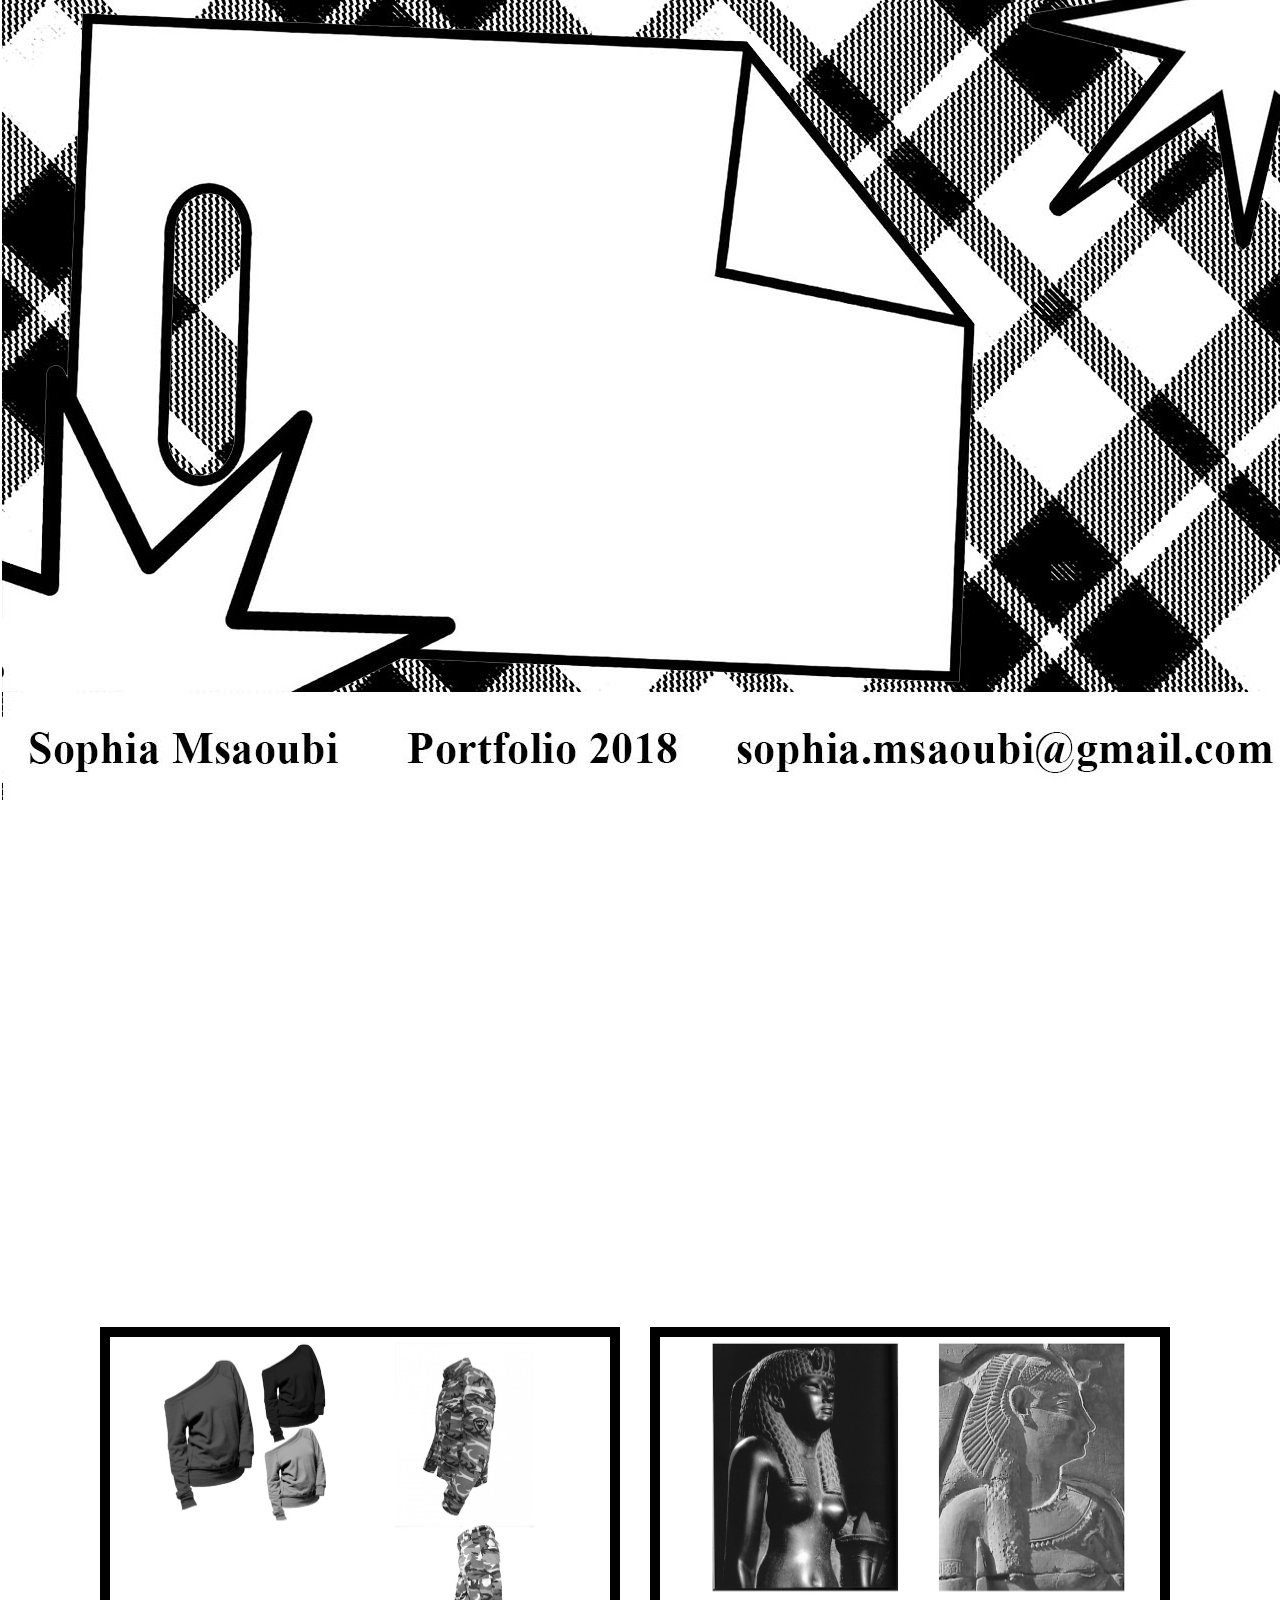
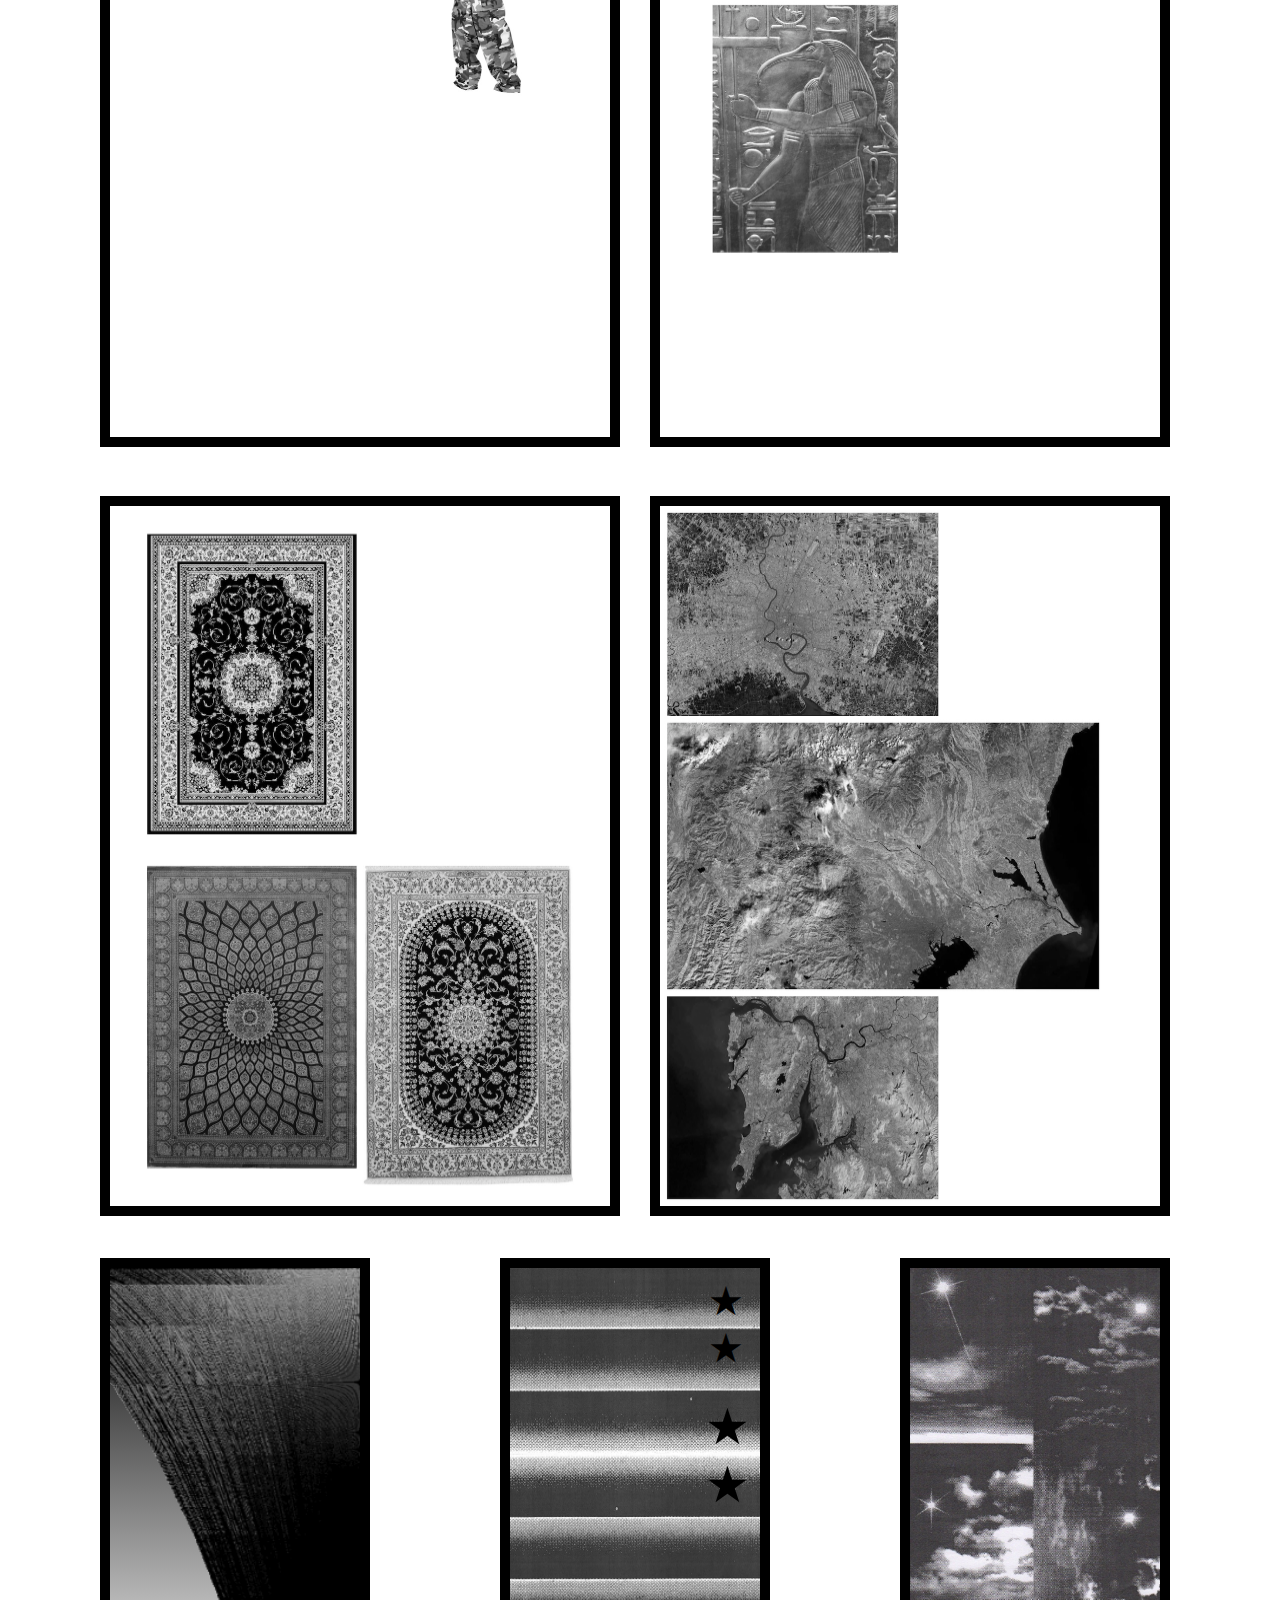
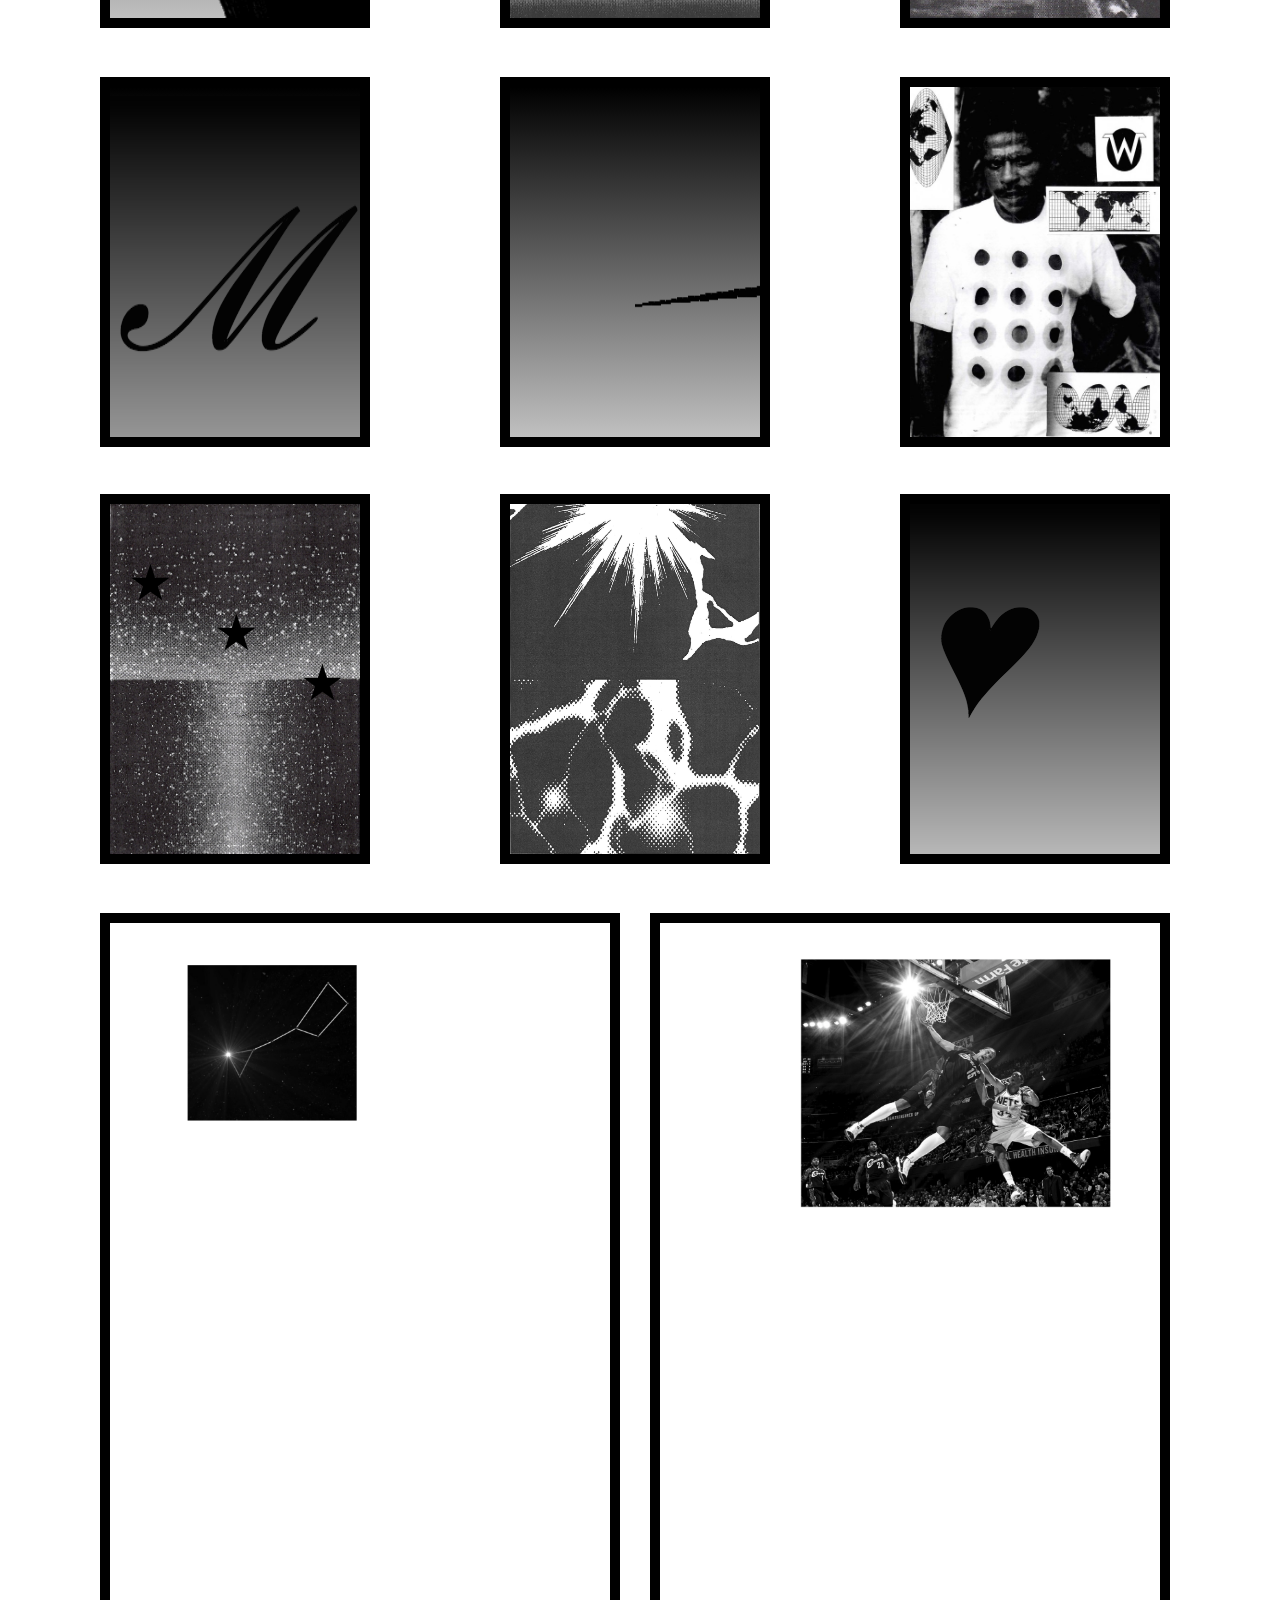
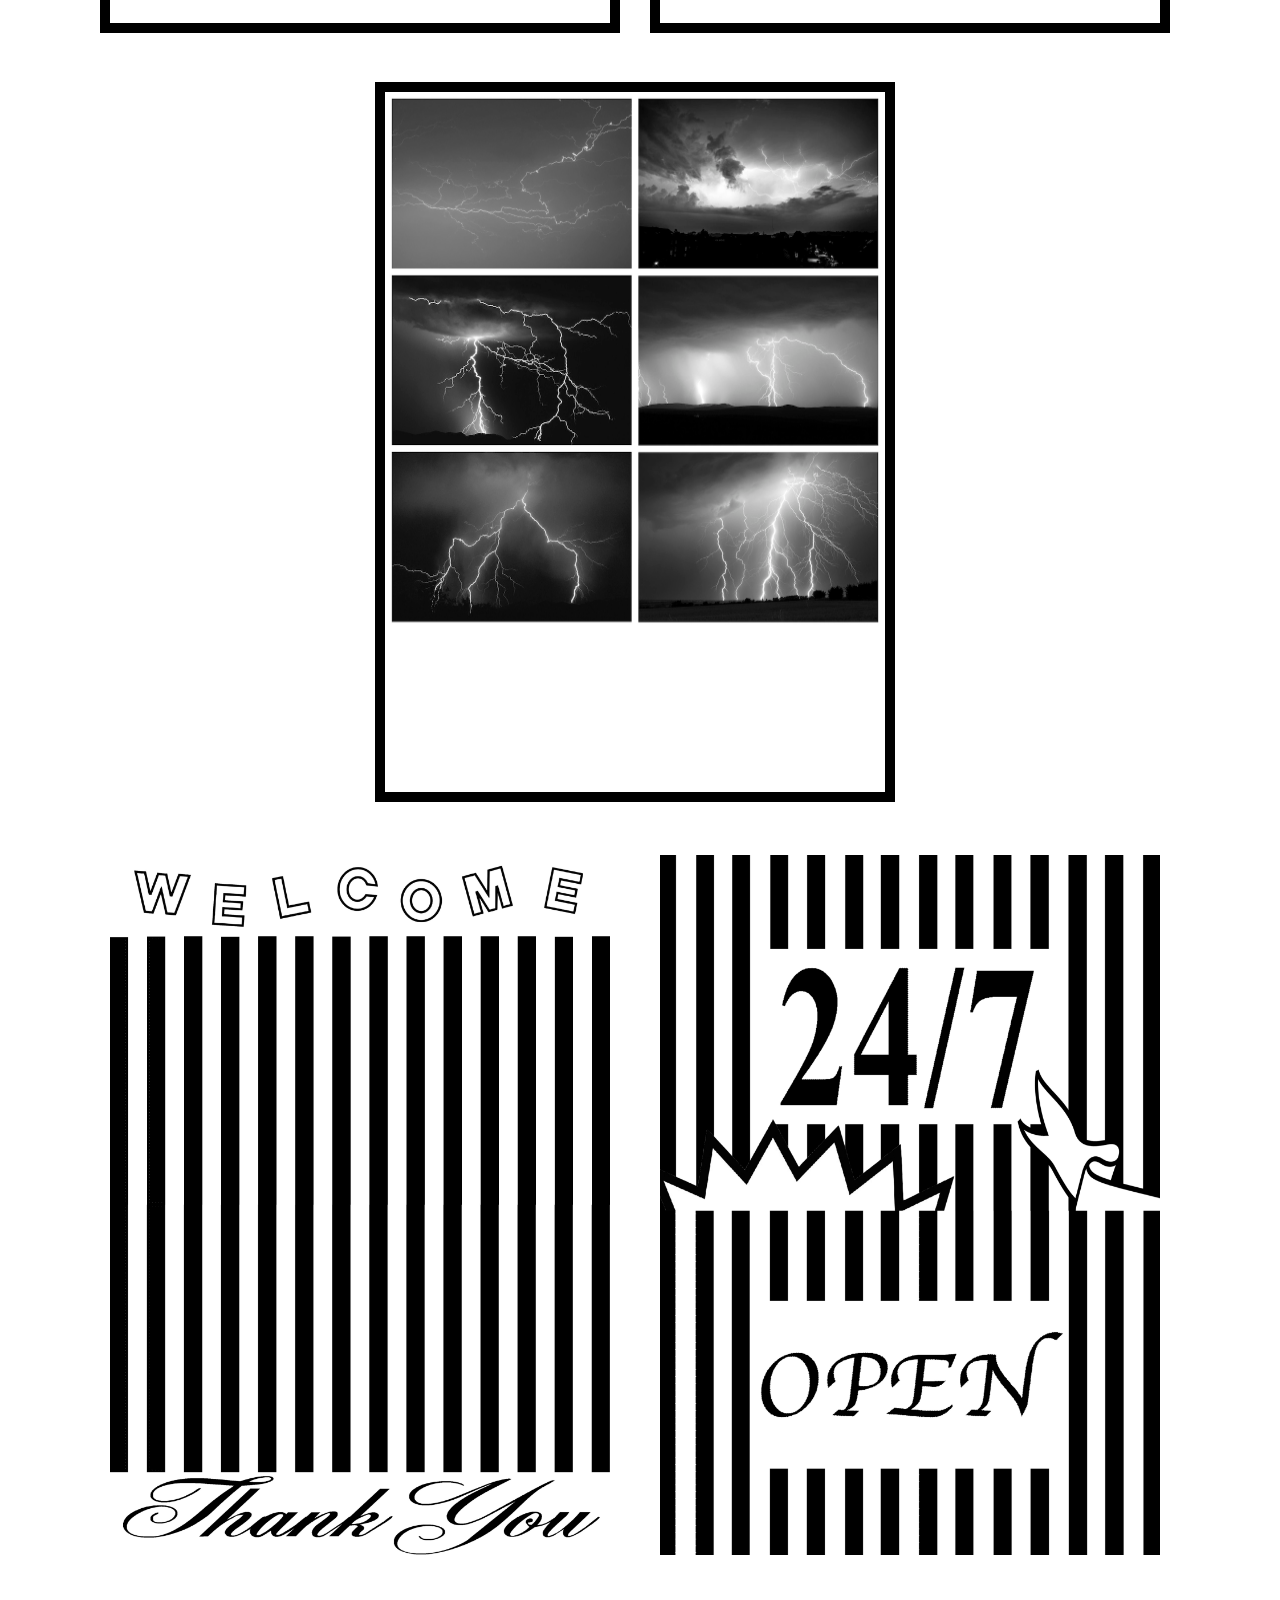
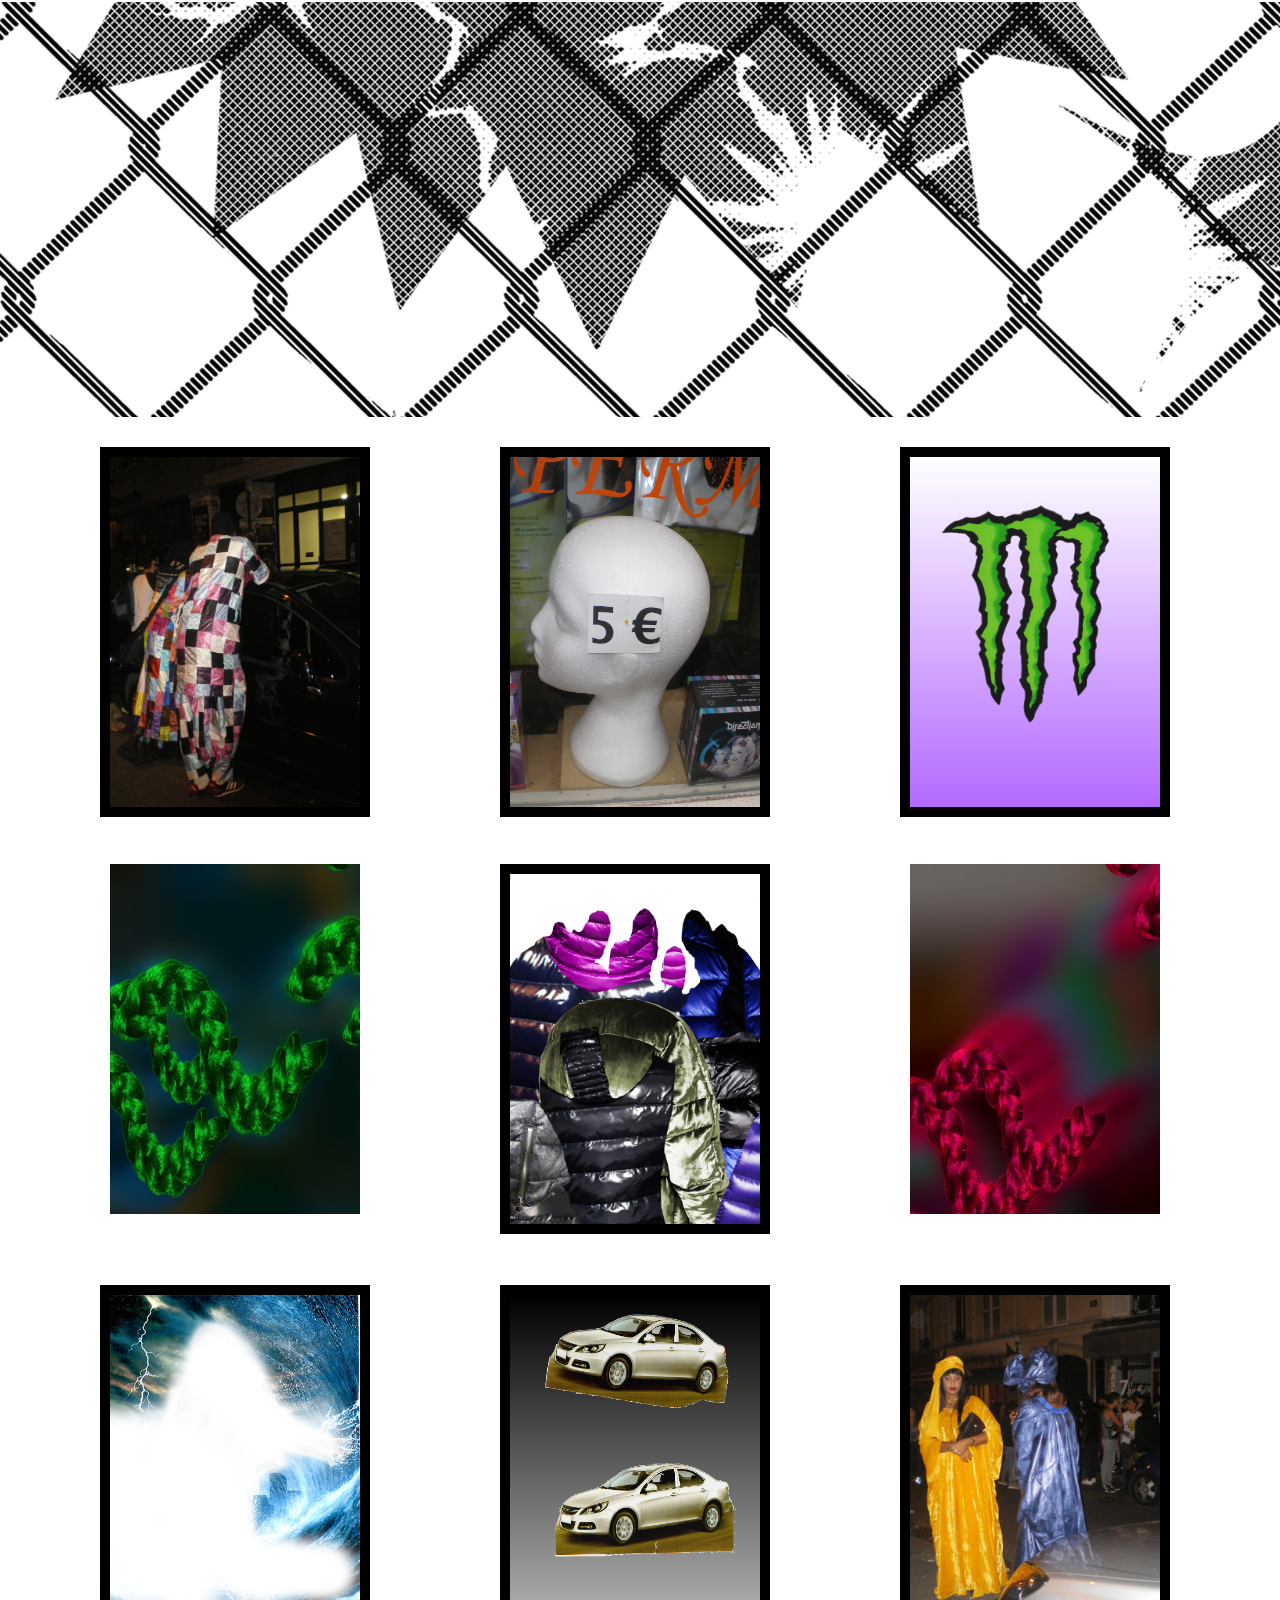
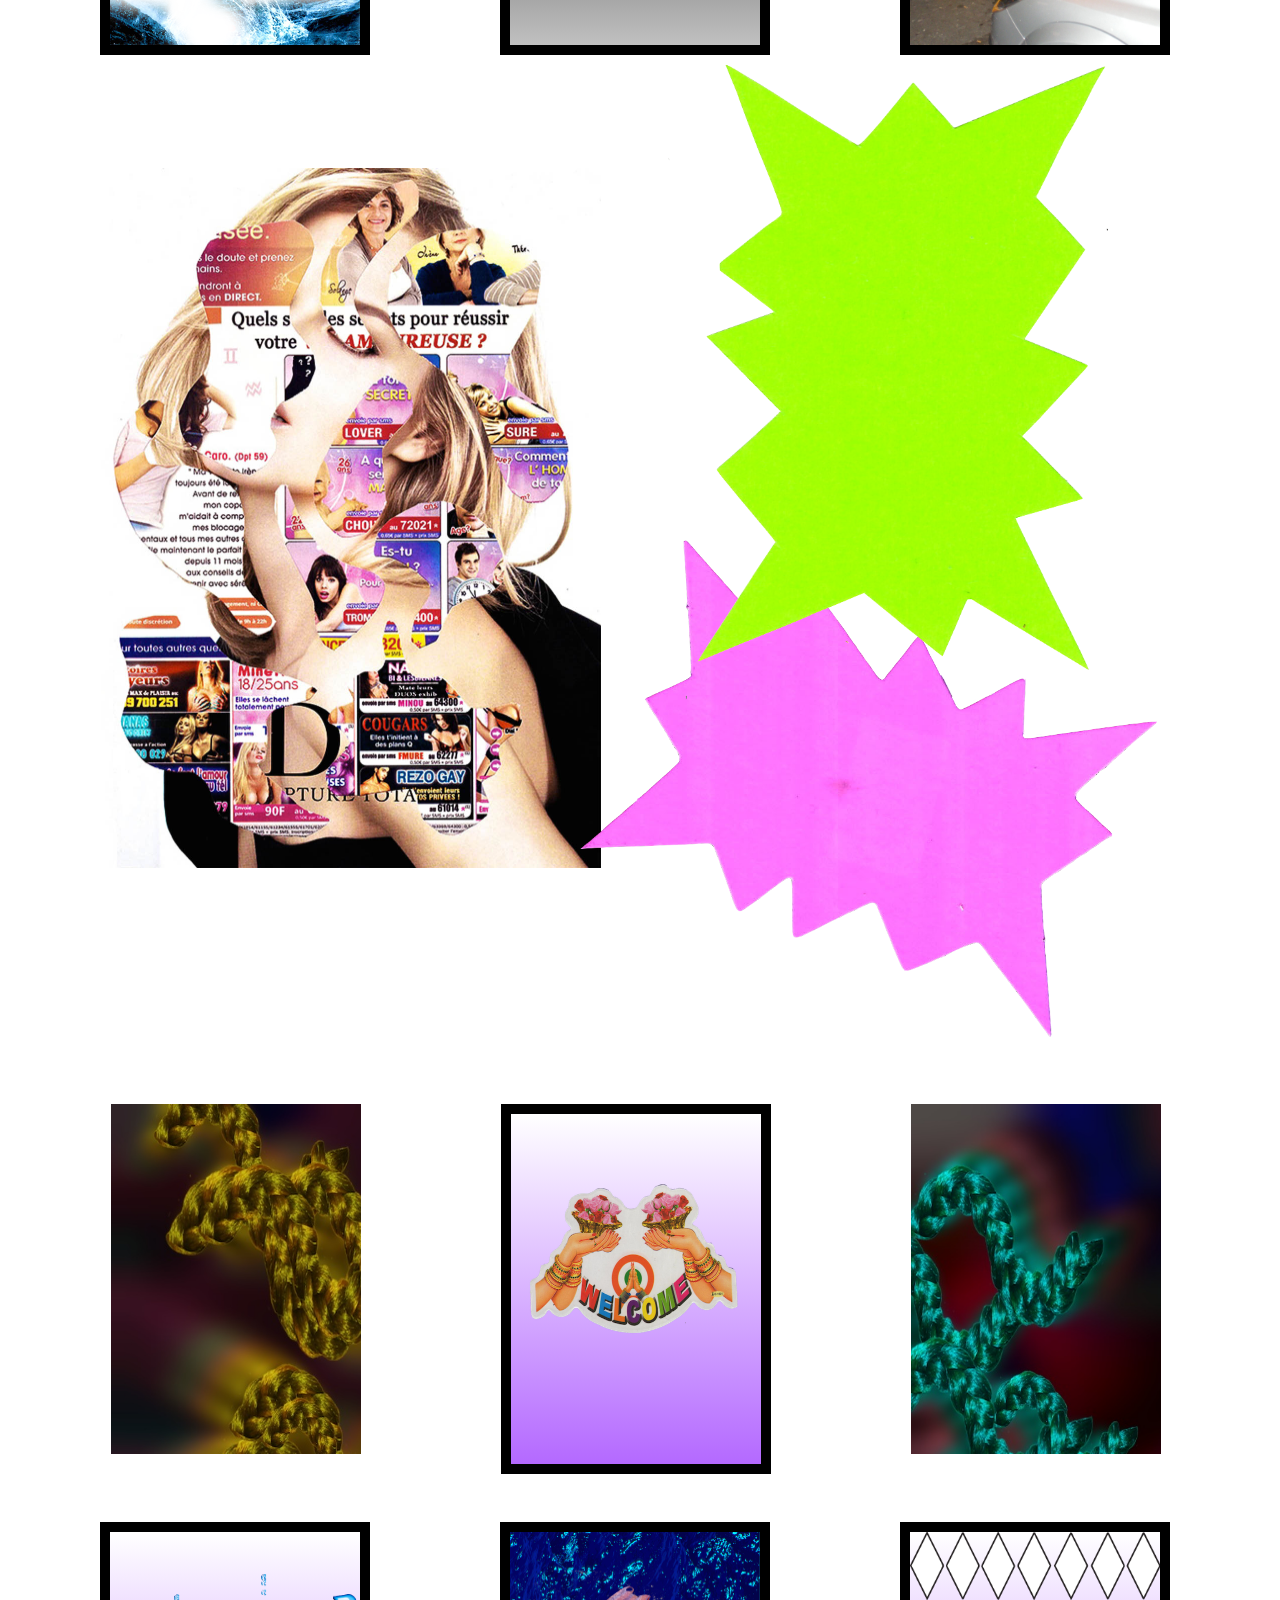
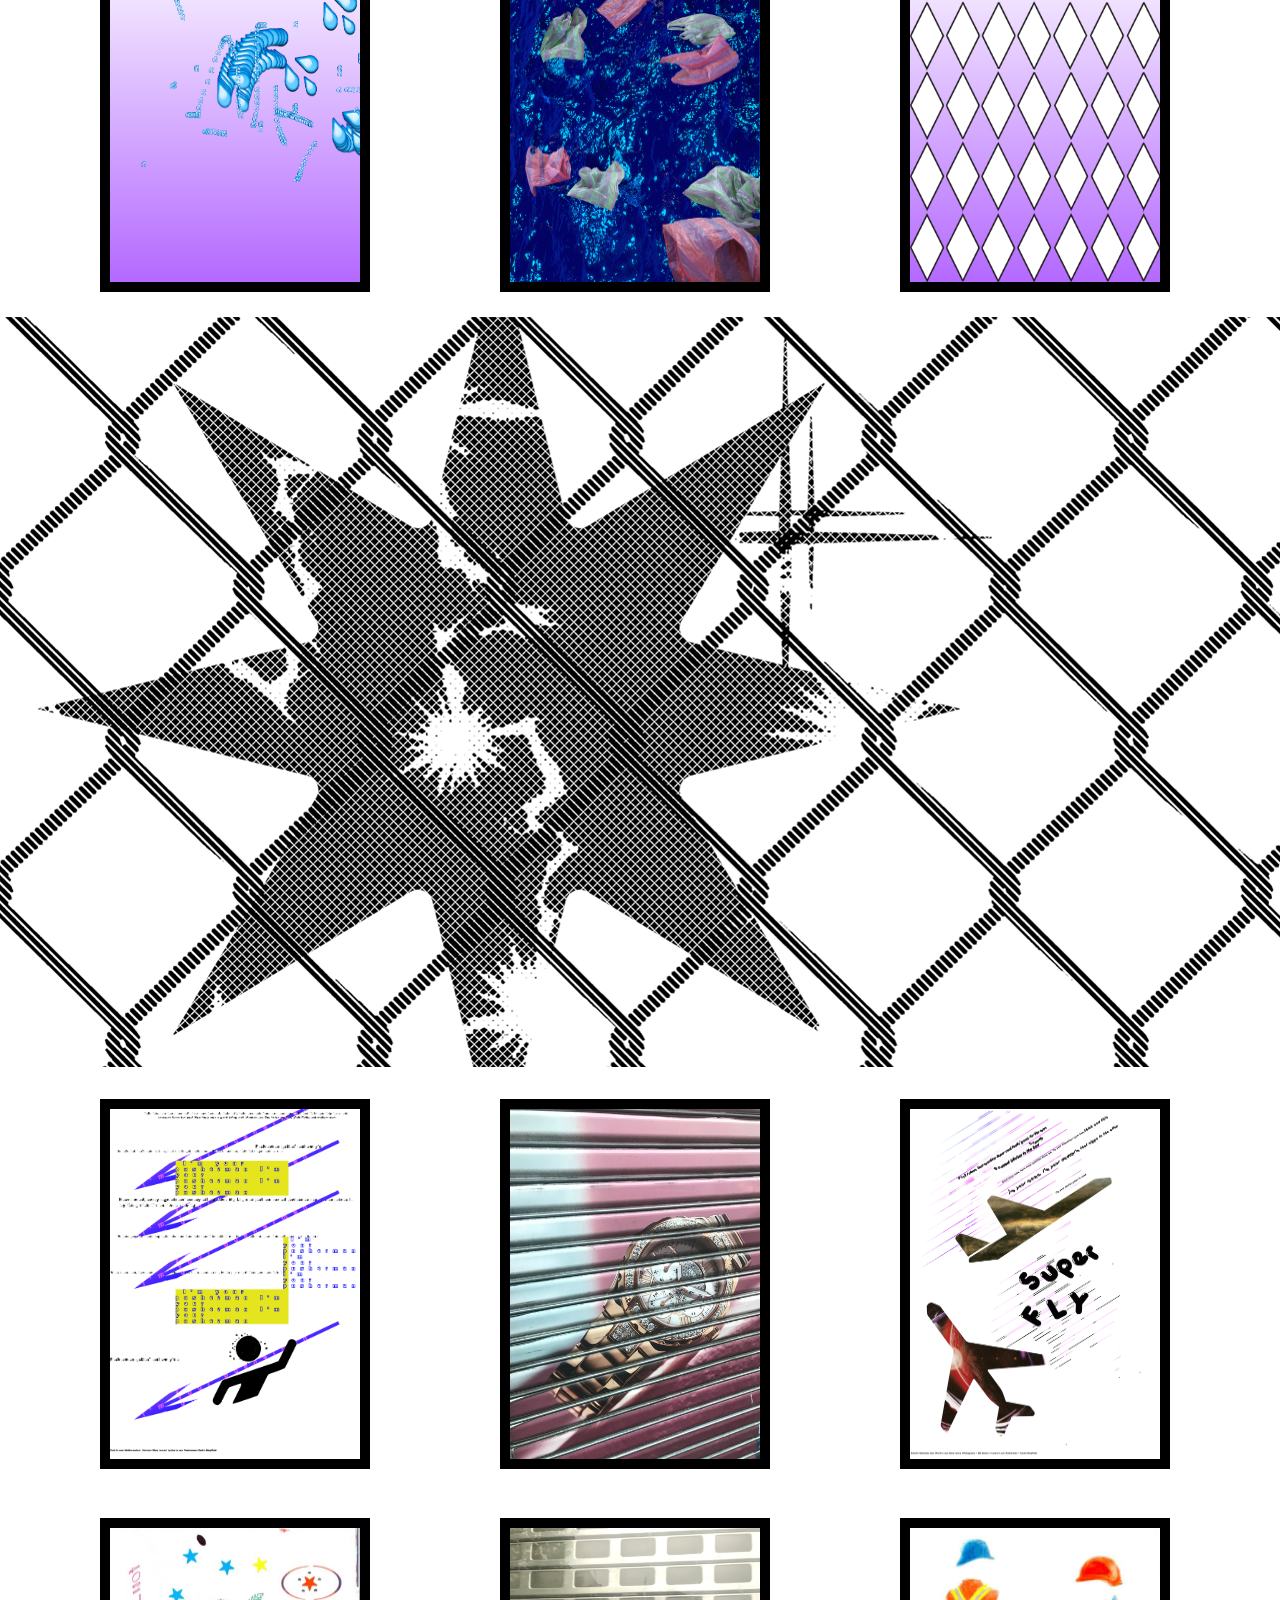
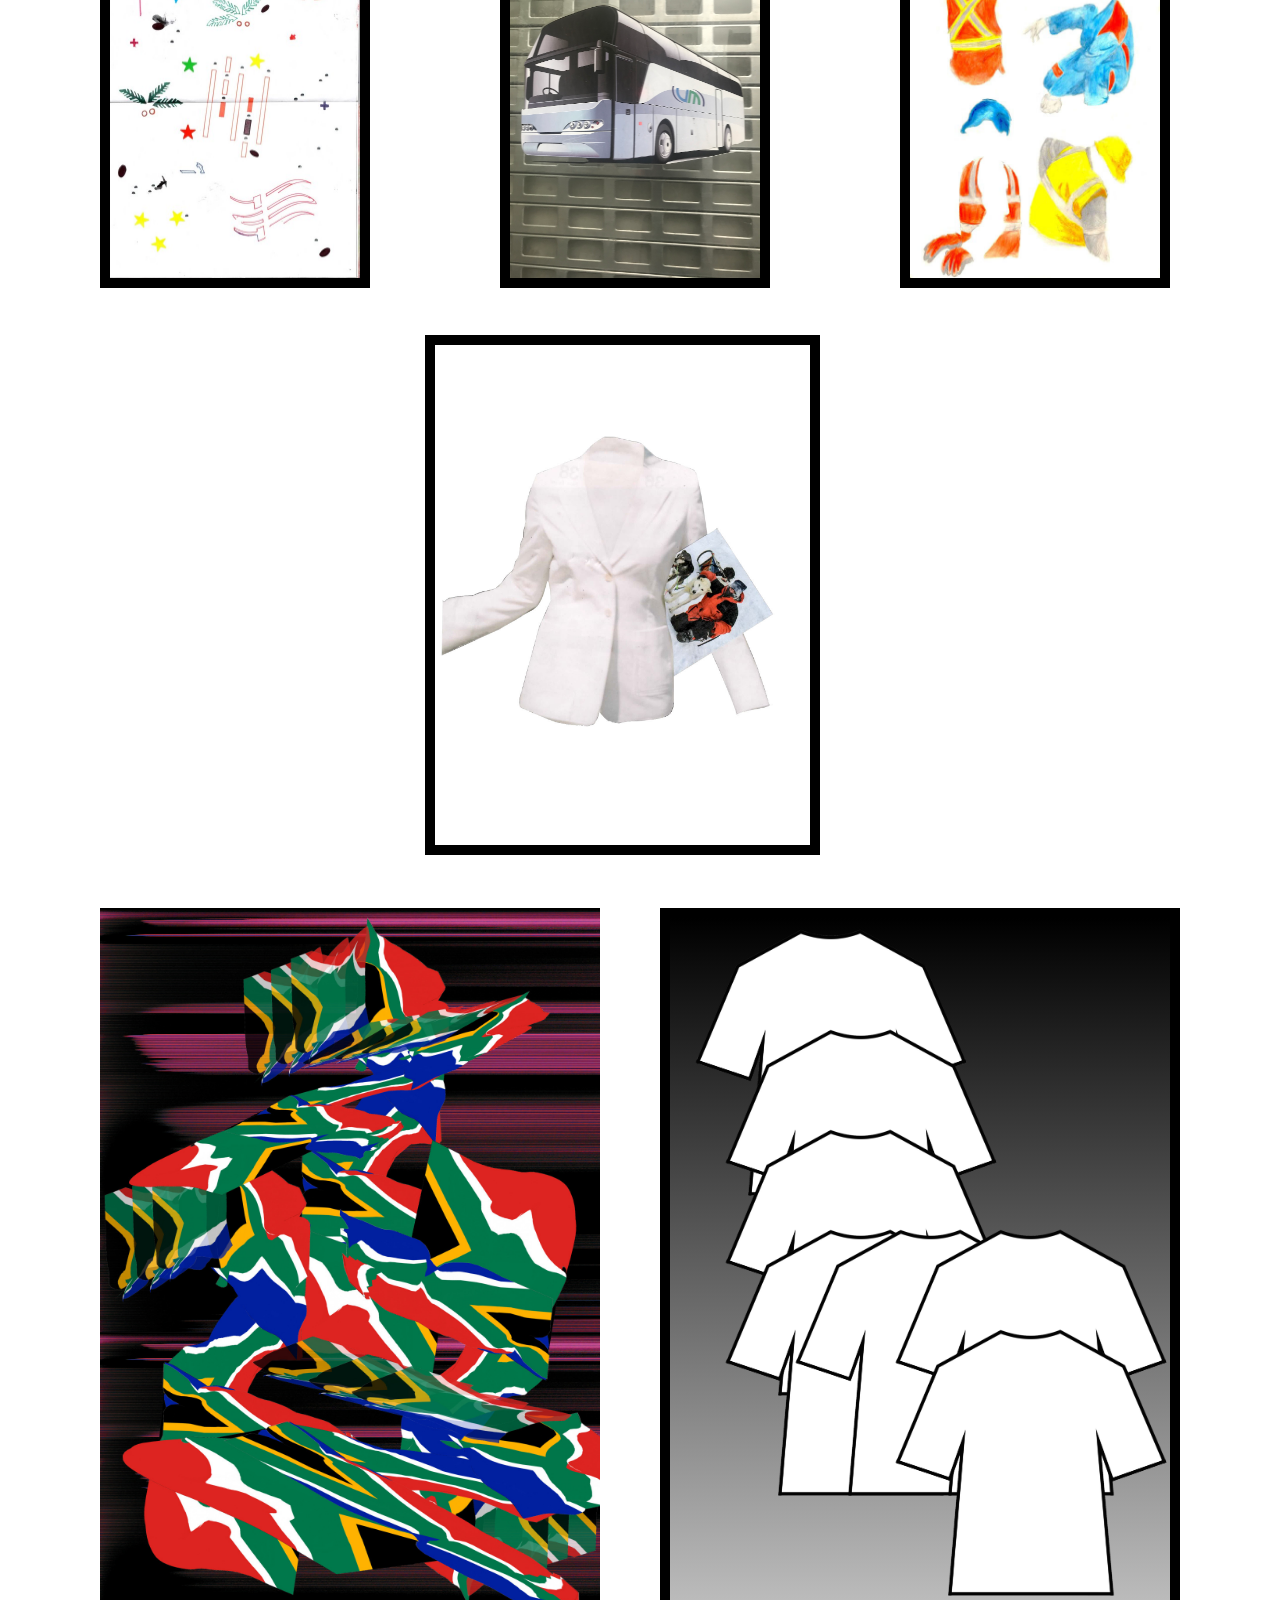
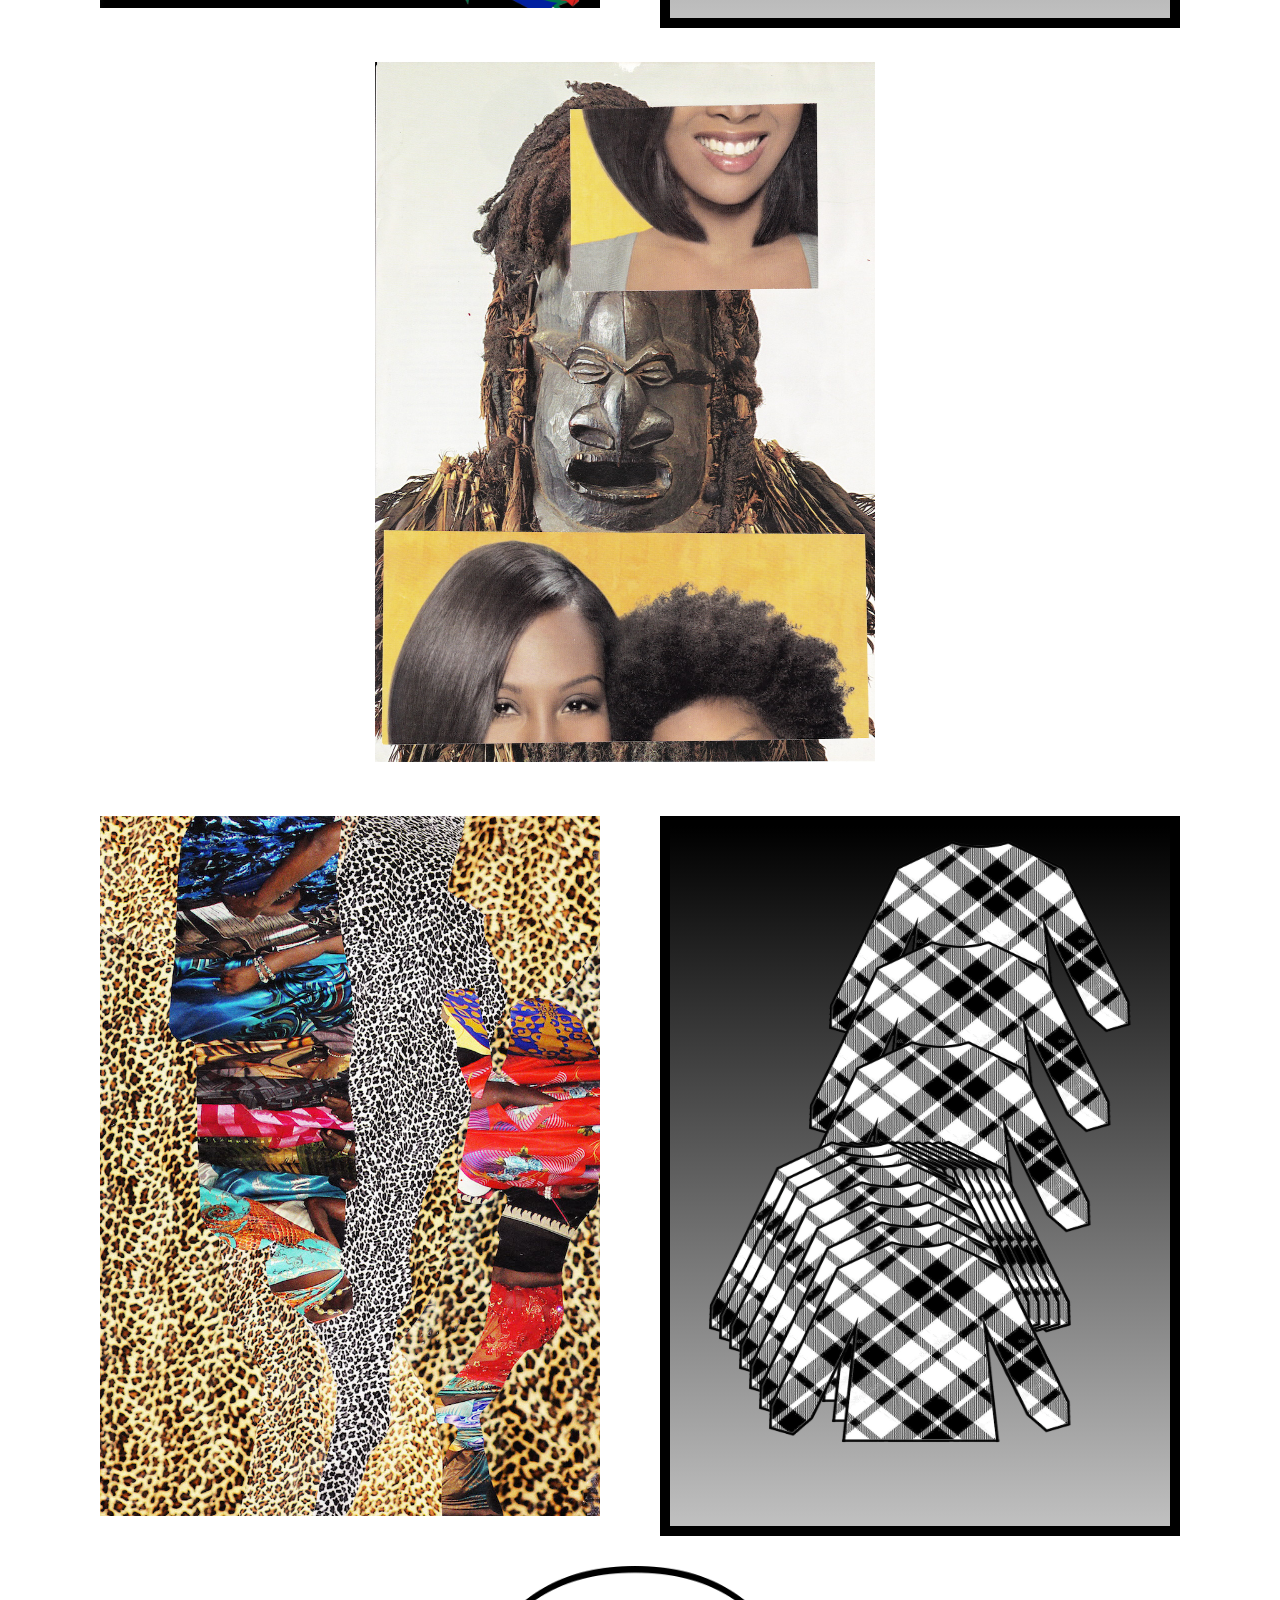
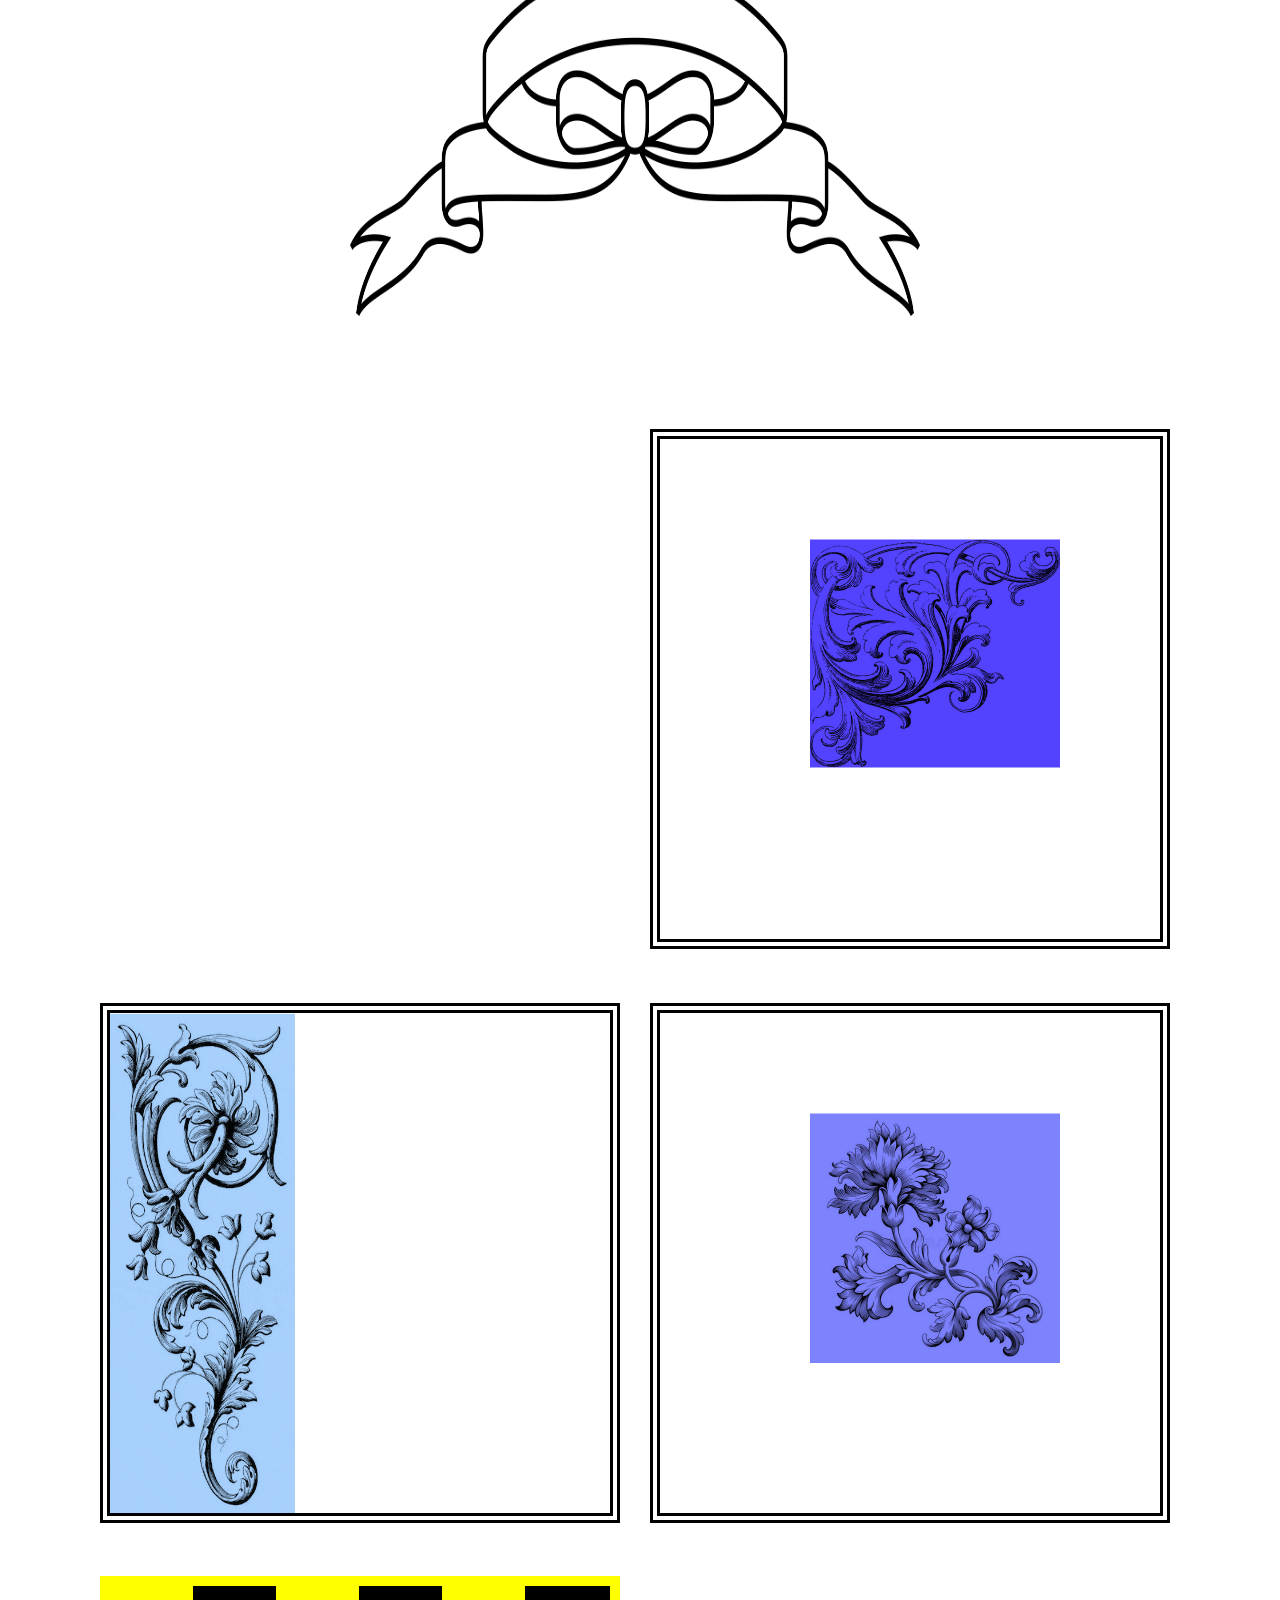
==== commit 4fdad80a: "Batch update" ====
--- a/index.html
+++ b/index.html
@@ -79,7 +79,18 @@
 <img src="assets/portfolio6.jpg" style="width:1300px;height:800px;"> 
 
 
-</div></div></div><div data-silex-type="html" class="editable-style html-element silex-id-1535440703180-50" style=""><div class="silex-element-content"><div style="
+</div></div></div><div data-silex-type="html" class="editable-style html-element silex-id-1538728466682-3" style=""><div class="silex-element-content">
+<div style="
+width:1300px;
+height:20px;
+
+background-color: rgb(255, 255, 255);
+margin-left:0px;
+
+position:absolute;">
+
+
+</div></div></div><div data-silex-type="html" class="editable-style html-element silex-id-1535440703180-50 silex-selected" style=""><div class="silex-element-content"><div style="
 width:500px;
 height:700px;
 border: 10px solid;
@@ -138,7 +149,7 @@
 
 <img src="assets/04.jpg" style="width:500px;height:700px;"> 
 
-</div></div></div><div data-silex-type="html" class="editable-style silex-id-1535536844150-0 html-element" style=""><div class="silex-element-content"><div style="
+</div></div></div><div data-silex-type="html" class="editable-style silex-id-1535536844150-0 html-element silex-selected" style=""><div class="silex-element-content"><div style="
 width: 250px;
 height: 350px;
 border: 10px solid;
@@ -234,7 +245,7 @@
 <img src="assets/screen4.jpg" style="width:250px;height:350px;position:absolute;"> 
 
 
-</div></div></div><div data-silex-type="html" class="editable-style silex-id-1535537018591-2 html-element" style=""><div class="silex-element-content"><div style="
+</div></div></div><div data-silex-type="html" class="editable-style silex-id-1535537018591-2 html-element silex-selected" style=""><div class="silex-element-content"><div style="
 width: 250px;
 height: 350px;
 border: 10px solid;
@@ -315,7 +326,7 @@
 
 <img src="assets/07.jpg" style="width:500px;height:700px;"> 
 
-</div></div></div><div data-silex-type="html" class="editable-style html-element silex-id-1535438639216-45" style=""><div class="silex-element-content"><div style="
+</div></div></div><div data-silex-type="html" class="editable-style html-element silex-id-1535438639216-45 silex-selected" style=""><div class="silex-element-content"><div style="
 width:500px;
 height:700px;
 border: 10px solid;
@@ -359,7 +370,7 @@
 
 <img src="assets/postershop4.jpg" style="width:500px;height:700px;"> 
 
-</div></div></div><div data-silex-type="html" class="editable-style silex-id-1535472280959-0 html-element" style=""><div class="silex-element-content"><div style="
+</div></div></div><div data-silex-type="html" class="editable-style silex-id-1535472280959-0 html-element silex-selected" style=""><div class="silex-element-content"><div style="
 width:1300px;
 height:415px;
 margin-bottom:25px;
@@ -416,7 +427,7 @@
 overflow:hidden;
 ">
 <img src="assets/monster.png" style="width:200px;height:250px;margin-top:40px;margin-left:20px;"> 
-</div></div></div><div data-silex-type="html" class="editable-style silex-id-1535537227020-4 html-element" style=""><div class="silex-element-content"><div style="
+</div></div></div><div data-silex-type="html" class="editable-style silex-id-1535537227020-4 html-element silex-selected" style=""><div class="silex-element-content"><div style="
 width: 250px;
 height: 350px;
 margin-left:110px;
@@ -490,7 +501,7 @@
 overflow:hidden;
 ">
 <img src="assets/color1.jpg" style="width:250px;height:350px;position:absolute;"> 
-</div></div></div><div data-silex-type="html" class="editable-style html-element silex-id-1535387248315-39" style=""><div class="silex-element-content"><div style="
+</div></div></div><div data-silex-type="html" class="editable-style html-element silex-id-1535387248315-39 silex-selected" style=""><div class="silex-element-content"><div style="
 width: 500px;
 height:700px;
 background-color: rgb(255, 255, 255);
@@ -544,7 +555,7 @@
 overflow:hidden;
 ">
 <div> <img src="assets/azur.jpg" style="width:500px;height:700px;"> </div>
-</div></div></div><div data-silex-type="html" class="editable-style silex-id-1535537512167-7 html-element" style=""><div class="silex-element-content"><div style="
+</div></div></div><div data-silex-type="html" class="editable-style silex-id-1535537512167-7 html-element silex-selected" style=""><div class="silex-element-content"><div style="
 width: 250px;
 height: 350px;
 border: 10px solid;
@@ -596,7 +607,7 @@
 
 <img src="assets/pattern2.png" style="width:1300px;height:750px;"> 
 
-</div></div></div><div data-silex-type="html" class="editable-style silex-id-1535537802917-11 html-element" style=""><div class="silex-element-content"><div style="
+</div></div></div><div data-silex-type="html" class="editable-style silex-id-1535537802917-11 html-element silex-selected" style=""><div class="silex-element-content"><div style="
 width: 250px;
 height: 350px;
 border: 10px solid;
@@ -675,7 +686,7 @@
 margin-bottom:25px;
 ">
 <img src="assets/chantier.jpg" style="width:250px;height:350px;"> 
-</div></div></div><div data-silex-type="html" class="editable-style html-element silex-id-1535383490971-33" style=""><div class="silex-element-content"><div style="
+</div></div></div><div data-silex-type="html" class="editable-style html-element silex-id-1535383490971-33 silex-selected" style=""><div class="silex-element-content"><div style="
 width: 375px;
 height:500px;
 border: 10px solid;
@@ -720,7 +731,7 @@
 <img src="assets/apparel4.png" style="width:300px;height:300px;margin-top:300px;margin-left:100px;position:absolute;">
 <img src="assets/apparel4.png" style="width:300px;height:300px;margin-top:300px;margin-left:200px;position:absolute;">
 <img src="assets/apparel4.png" style="width:300px;height:300px;margin-top:400px;margin-left:200px;position:absolute;">
-</div></div></div><div data-silex-type="html" class="editable-style silex-id-1535563596070-15 html-element" style=""><div class="silex-element-content"><div style="
+</div></div></div><div data-silex-type="html" class="editable-style silex-id-1535563596070-15 html-element silex-selected" style=""><div class="silex-element-content"><div style="
 width:500px;
 height:700px;
 margin-left:375px;
@@ -777,7 +788,7 @@
 <img src="assets/apparel6.png" style="width:450px;height:260px;margin-top:400px;margin-left:90px;position:absolute;">
 
 
-</div></div></div><div data-silex-type="html" class="editable-style html-element silex-id-1535380151694-18" style=""><div class="silex-element-content"><div style="
+</div></div></div><div data-silex-type="html" class="editable-style html-element silex-id-1535380151694-18 silex-selected" style=""><div class="silex-element-content"><div style="
 width:1050px;
 height:250px;
 border: 10px black;
@@ -809,7 +820,7 @@
     
 
 
-</div></div></div><div data-silex-type="html" class="editable-style html-element silex-id-1535380794762-23" style=""><div class="silex-element-content"><div style="
+</div></div></div><div data-silex-type="html" class="editable-style html-element silex-id-1535380794762-23 silex-selected" style=""><div class="silex-element-content"><div style="
 width:500px;
 height:500px;
 border: 10px double black;
@@ -889,21 +900,24 @@
 
 <img src="assets/export.gif" style="width:350px;height:350px;margin-top:0px;margin-left:80px;"> 
 
-</div></div></div><div data-silex-type="html" class="editable-style html-element silex-id-1538674141886-0" style=""><div class="silex-element-content">
-<div style="
-position:absolute;
-width:500px;
-height:500px;
-margin-left:790px;
-margin-top:25px;
-margin-bottom:25px;
-top:0px;
-
-background-color: rgb(255, 255, 255)
-">
-
-
-<img src="assets/bijou3.gif" style="width:230px;height:422px;margin-top:30px;margin-left:120px;position:absolute;"> 
+</div></div></div><div data-silex-type="html" class="editable-style html-element silex-id-1535380714695-21 silex-selected" style=""><div class="silex-element-content"><div style="
+width:500px;
+height:500px;
+border: 10px double black;
+background-color: rgb(255, 255, 255);
+margin-left:650px;
+margin-top:25px;
+margin-bottom:25px;
+position:absolute;">
+
+
+
+<img src="assets/old2.gif" style="width:250px;height:250px;margin-top:100px;margin-left:150px;"> 
+    
+ 
+
+    
+
 
 </div></div></div><div data-silex-type="html" class="editable-style html-element silex-id-1535366845582-16" style=""><div class="silex-element-content"><div style="
 width:500px;
@@ -955,7 +969,7 @@
 
 <img src="assets/export2.gif" style="width:350px;height:350px;margin-top:-50px;margin-left:80px;"> 
 
-</div></div></div><div data-silex-type="html" class="editable-style html-element silex-id-1535382570251-29" style=""><div class="silex-element-content"><div style="
+</div></div></div><div data-silex-type="html" class="editable-style html-element silex-id-1535382570251-29 silex-selected" style=""><div class="silex-element-content"><div style="
 width:500px;
 height:700px;
 margin-left:100px;
@@ -979,7 +993,7 @@
 
 <img src="assets/MIRROR3.jpg" style="width:500px;height:700px;"> 
 
-</div></div></div><div data-silex-type="html" class="editable-style html-element silex-id-1535382404193-28" style=""><div class="silex-element-content"><div style="
+</div></div></div><div data-silex-type="html" class="editable-style html-element silex-id-1535382404193-28 silex-selected" style=""><div class="silex-element-content"><div style="
 width:500px;
 height:700px;
 border: 10px solid red;
@@ -1024,24 +1038,21 @@
 
 <img src="assets/star.png" style="width:500px;position:absolute;">
  
-</div></div></div><div data-silex-type="html" class="editable-style html-element silex-id-1535380714695-21" style=""><div class="silex-element-content"><div style="
-width:500px;
-height:500px;
-border: 10px double black;
-background-color: rgb(255, 255, 255);
-margin-left:650px;
-margin-top:25px;
-margin-bottom:25px;
-position:absolute;">
-
-
-
-<img src="assets/old2.gif" style="width:250px;height:250px;margin-top:100px;margin-left:150px;"> 
-    
- 
-
-    
-
+</div></div></div><div data-silex-type="html" class="editable-style html-element silex-id-1538674141886-0 silex-selected" style=""><div class="silex-element-content">
+<div style="
+position:absolute;
+width:500px;
+height:500px;
+margin-left:790px;
+margin-top:25px;
+margin-bottom:25px;
+top:0px;
+
+background-color: rgb(255, 255, 255)
+">
+
+
+<img src="assets/bijou3.gif" style="width:230px;height:422px;margin-top:30px;margin-left:120px;position:absolute;"> 
 
 </div></div></div><div data-silex-type="html" class="editable-style html-element silex-id-1535382234228-27" style=""><div class="silex-element-content"><div style="
 width:500px;
@@ -1059,25 +1070,7 @@
 
 </div>
 
-</div></div><div data-silex-type="html" class="editable-style html-element silex-id-1535380999059-24" style=""><div class="silex-element-content">
-
-<div style="
-position:absolute;
-width:500px;
-height:500px;
-margin-left:650px;
-margin-top:25px;
-margin-bottom:25px;
-top:0px;
-background-color: rgb(255, 255, 255)
-">
-
-
-
-<img src="assets/bijou2.gif" style="width:375px;margin-top:60px;margin-left:60px;position:absolute;">
-
-    
-</div></div></div><div data-silex-type="html" class="editable-style html-element silex-id-1535381205587-25" style=""><div class="silex-element-content"><div style="
+</div></div><div data-silex-type="html" class="editable-style html-element silex-id-1535381205587-25 silex-selected" style=""><div class="silex-element-content"><div style="
 width:500px;
 height:500px;
 background-color: rgb(255, 255, 255);
@@ -1091,7 +1084,25 @@
  
 </div>
 
-</div></div><div data-silex-type="html" class="editable-style html-element silex-id-1535366592524-15" style=""><div class="silex-element-content"><div style="
+</div></div><div data-silex-type="html" class="editable-style html-element silex-id-1535380999059-24" style=""><div class="silex-element-content">
+
+<div style="
+position:absolute;
+width:500px;
+height:500px;
+margin-left:650px;
+margin-top:25px;
+margin-bottom:25px;
+top:0px;
+background-color: rgb(255, 255, 255)
+">
+
+
+
+<img src="assets/bijou2.gif" style="width:375px;margin-top:60px;margin-left:60px;position:absolute;">
+
+    
+</div></div></div><div data-silex-type="html" class="editable-style html-element silex-id-1535366592524-15 silex-selected" style=""><div class="silex-element-content"><div style="
 width:500px;
 height:500px;
 margin-left:100px;
@@ -1137,7 +1148,7 @@
 <img src="assets/hello.jpg" style="width:500px;height:364px;"> 
 
 
-</div></div></div><div data-silex-type="html" class="editable-style html-element silex-id-1535364881275-13" style=""><div class="silex-element-content"><div style="
+</div></div></div><div data-silex-type="html" class="editable-style html-element silex-id-1535364881275-13 silex-selected" style=""><div class="silex-element-content"><div style="
 width:500px;
 height:500px;
 border: 10px solid;
@@ -1203,7 +1214,7 @@
 
 <img src="assets/starloop.gif" style="width:250px;height:150px;margin-left:276px;margin-top:500px;position:absolute;"> 
 
-</div></div></div><div data-silex-type="html" class="editable-style html-element silex-id-1535364106400-11" style=""><div class="silex-element-content"><div style="
+</div></div></div><div data-silex-type="html" class="editable-style html-element silex-id-1535364106400-11 silex-selected" style=""><div class="silex-element-content"><div style="
 width:500px;
 height:500px;
 margin-left:375px;
@@ -1246,7 +1257,7 @@
 
 
 
-</div></div></div><div data-silex-type="html" class="editable-style silex-id-1535538034957-13 html-element" style=""><div class="silex-element-content"><div style="
+</div></div></div><div data-silex-type="html" class="editable-style silex-id-1535538034957-13 html-element silex-selected" style=""><div class="silex-element-content"><div style="
 width: 250px;
 height: 350px;
 border: 10px solid;
@@ -1301,7 +1312,7 @@
 
 
 
-</div></div></div><div data-silex-type="html" class="editable-style silex-id-1535538105282-14 html-element" style=""><div class="silex-element-content"><div style="
+</div></div></div><div data-silex-type="html" class="editable-style silex-id-1535538105282-14 html-element silex-selected" style=""><div class="silex-element-content"><div style="
 width: 250px;
 height: 350px;
 border: 10px solid;
@@ -1352,7 +1363,7 @@
 </div>
 
 
-</div></div></div><div data-silex-type="html" class="editable-style html-element silex-id-1538727708205-2" style=""><div class="silex-element-content"><div style="
+</div></div></div><div data-silex-type="html" class="editable-style html-element silex-id-1538727708205-2 silex-selected" style=""><div class="silex-element-content"><div style="
 width:500px;
 height:500px;
 margin-left:460px;
@@ -1365,15 +1376,4 @@
 
 
 
-</div></div></div><div data-silex-type="html" class="editable-style html-element silex-id-1538728466682-3" style=""><div class="silex-element-content">
-<div style="
-width:1300px;
-height:20px;
-
-background-color: rgb(255, 255, 255);
-margin-left:0px;
-
-position:absolute;">
-
-
 </div></div></div></body></html>--- a/css/styles.css
+++ b/css/styles.css
@@ -1,4 +1,4 @@
 
 
-.body-initial {background-color: rgba(255,255,255,1);}.silex-id-1530298107589-3 {width: 1300px; height: 800px; left: 0px; top: -302px; background-color: rgb(255, 255, 255); min-height: 800px;}@media only screen and (max-width: 480px), only screen and (max-device-width: 480px) {.silex-id-1530298107589-3 {left: 14px; top: 21296px;}}.silex-id-1535440703180-50 {width: 1300px; top: 1002px; left: 0px; height: 770px; background-color: rgb(255, 255, 255);}@media only screen and (max-width: 480px), only screen and (max-device-width: 480px) {.silex-id-1535440703180-50 {left: 34px; top: 21331px;}}.silex-id-1535440640391-49 {width: 1300px; top: 1771px; left: 0px; height: 770px; background-color: rgb(255, 255, 255);}@media only screen and (max-width: 480px), only screen and (max-device-width: 480px) {.silex-id-1535440640391-49 {left: 11px; top: 21252px;}}.silex-id-1535536844150-0 {width: 1300px; height: 415px; top: 2533px; left: 0px; background-color: rgb(255, 255, 255);}@media only screen and (max-width: 480px), only screen and (max-device-width: 480px) {.silex-id-1535536844150-0 {left: 11px; top: 21243px;}}.silex-id-1535536920874-1 {width: 1300px; height: 415px; top: 2952px; left: 0px; background-color: rgb(255, 255, 255);}@media only screen and (max-width: 480px), only screen and (max-device-width: 480px) {.silex-id-1535536920874-1 {left: 12px; top: 21287px;}}.silex-id-1535537018591-2 {width: 1300px; height: 415px; top: 3369px; left: 0px; background-color: rgb(255, 255, 255);}@media only screen and (max-width: 480px), only screen and (max-device-width: 480px) {.silex-id-1535537018591-2 {left: 11px; top: 24816px;}}.silex-id-1535438494916-44 {width: 1300px; top: 3788px; left: 0px; height: 770px; ackground-color: rgb(255, 255, 255);}@media only screen and (max-width: 480px), only screen and (max-device-width: 480px) {.silex-id-1535438494916-44 {left: 11px; top: 21276px;}}.silex-id-1535438639216-45 {width: 1300px; top: 4557px; left: 0px; height: 770px; background-color: rgb(255, 255, 255);}@media only screen and (max-width: 480px), only screen and (max-device-width: 480px) {.silex-id-1535438639216-45 {left: 13px; top: 21275px;}}.silex-id-1538603524226-0 {width: 1300px; top: 5330px; left: 0px; height: 770px; ackground-color: rgb(255, 255, 255);}@media only screen and (max-width: 480px), only screen and (max-device-width: 480px) {.silex-id-1538603524226-0 {left: 17px; top: 21276px;}}.silex-id-1535472280959-0 {width: 1300px; top: 6102px; left: 0px; height: 415px; background-color: rgb(255, 255, 255);}@media only screen and (max-width: 480px), only screen and (max-device-width: 480px) {.silex-id-1535472280959-0 {left: 11px; top: 21253px;}}.silex-id-1535537083290-3 {width: 1300px; height: 415px; top: 6522px; left: 0px; background-color: rgb(255, 255, 255);}@media only screen and (max-width: 480px), only screen and (max-device-width: 480px) {.silex-id-1535537083290-3 {left: 11px; top: 21247px;}}.silex-id-1535537227020-4 {width: 1300px; height: 415px; top: 6939px; left: 0px; background-color: rgb(255, 255, 255);}@media only screen and (max-width: 480px), only screen and (max-device-width: 480px) {.silex-id-1535537227020-4 {left: 11px; top: 21262px;}}.silex-id-1535537386544-5 {width: 1300px; height: 415px; top: 7360px; left: 0px; background-color: rgb(255, 255, 255);}@media only screen and (max-width: 480px), only screen and (max-device-width: 480px) {.silex-id-1535537386544-5 {left: 20px; top: 21281px;}}.silex-id-1535387248315-39 {width: 1300px; top: 7778px; left: 1px; height: 1000px; ackground-color: rgb(255, 255, 255);}@media only screen and (max-width: 480px), only screen and (max-device-width: 480px) {.silex-id-1535387248315-39 {left: 15px; top: 108px;}}.silex-id-1535537461974-6 {width: 1300px; height: 415px; top: 8779px; left: 1px; background-color: rgb(255, 255, 255);}@media only screen and (max-width: 480px), only screen and (max-device-width: 480px) {.silex-id-1535537461974-6 {left: 14px; top: 26643px;}}.silex-id-1535537512167-7 {width: 1300px; height: 415px; top: 9197px; left: 0px; background-color: rgb(255, 255, 255);}@media only screen and (max-width: 480px), only screen and (max-device-width: 480px) {.silex-id-1535537512167-7 {left: 11px; top: 25780px;}}.silex-id-1535385087323-36 {width: 1300px; top: 9617px; left: 0px; height: 750px; ackground-color: rgb(255, 255, 255);}@media only screen and (max-width: 480px), only screen and (max-device-width: 480px) {.silex-id-1535385087323-36 {left: 18px; top: 7434px;}}.silex-id-1535537802917-11 {width: 1300px; top: 10374px; left: 0px; height: 415px; background-color: rgb(255, 255, 255);}@media only screen and (max-width: 480px), only screen and (max-device-width: 480px) {.silex-id-1535537802917-11 {left: 11px; top: 24633px;}}.silex-id-1535537939358-12 {width: 1300px; top: 10793px; left: 0px; height: 415px; background-color: rgb(255, 255, 255);}@media only screen and (max-width: 480px), only screen and (max-device-width: 480px) {.silex-id-1535537939358-12 {left: 19px; top: 8135px;}}.silex-id-1535383490971-33 {width: 1300px; top: 11210px; left: 0px; height: 570px; ackground-color: rgb(255, 255, 255);}@media only screen and (max-width: 480px), only screen and (max-device-width: 480px) {.silex-id-1535383490971-33 {left: 11px; top: 24641px;}}.silex-id-1535383337439-32 {width: 1300px; top: 11783px; left: 0px; height: 750px; ackground-color: rgb(255, 255, 255);}@media only screen and (max-width: 480px), only screen and (max-device-width: 480px) {.silex-id-1535383337439-32 {left: 11px; top: 24654px;}}.silex-id-1535563596070-15 {width: 1300px; top: 12537px; left: 0px; height: 750px; background-color: rgb(255, 255, 255);}@media only screen and (max-width: 480px), only screen and (max-device-width: 480px) {.silex-id-1535563596070-15 {left: 11px; top: 7377px;}}.silex-id-1535382677468-30 {width: 1300px; top: 13291px; left: 0px; height: 750px; ackground-color: rgb(255, 255, 255);}@media only screen and (max-width: 480px), only screen and (max-device-width: 480px) {.silex-id-1535382677468-30 {left: 11px; top: 8170px;}}.silex-id-1535380151694-18 {width: 1300px; top: 14041px; left: 0px; height: 460px; background-color: rgb(255, 255, 255); min-height: 461px;}@media only screen and (max-width: 480px), only screen and (max-device-width: 480px) {.silex-id-1535380151694-18 {left: 10px; top: 26168px;}}.silex-id-1535380541817-20 {width: 1300px; top: 16222px; left: 0px; height: 570px; background-color: rgb(255, 255, 255);}@media only screen and (max-width: 480px), only screen and (max-device-width: 480px) {.silex-id-1535380541817-20 {left: 11px; top: 26052px;}}.silex-id-1535380794762-23 {width: 1300px; top: 15078px; left: 0px; height: 570px; ackground-color: rgb(255, 255, 255);}@media only screen and (max-width: 480px), only screen and (max-device-width: 480px) {.silex-id-1535380794762-23 {left: 11px; top: 27191px;}}.silex-id-1535380455440-19 {width: 1300px; top: 15651px; left: 0px; height: 570px; ackground-color: rgb(255, 255, 255);}@media only screen and (max-width: 480px), only screen and (max-device-width: 480px) {.silex-id-1535380455440-19 {left: 11px; top: 26090px;}}.silex-id-1538674141886-0 {width: 1300px; top: 20819px; left: 0px; height: 570px; ackground-color: rgb(255, 255, 255);}@media only screen and (max-width: 480px), only screen and (max-device-width: 480px) {.silex-id-1538674141886-0 {left: 20px; top: 23835px;}}.silex-id-1535366845582-16 {width: 1300px; top: 16793px; left: 0px; height: 570px; ackground-color: rgb(255, 255, 255);}@media only screen and (max-width: 480px), only screen and (max-device-width: 480px) {.silex-id-1535366845582-16 {left: 11px; top: 20933px;}}.silex-id-1535382570251-29 {width: 1300px; top: 17366px; left: 0px; height: 750px; ackground-color: rgb(255, 255, 255);}@media only screen and (max-width: 480px), only screen and (max-device-width: 480px) {.silex-id-1535382570251-29 {left: 11px; top: 20949px;}}.silex-id-1535382137364-26 {width: 1300px; top: 18120px; left: 0px; height: 770px; ackground-color: rgb(255, 255, 255);}@media only screen and (max-width: 480px), only screen and (max-device-width: 480px) {.silex-id-1535382137364-26 {left: 11px; top: 21509px;}}.silex-id-1535382404193-28 {width: 1300px; top: 18895px; left: 0px; height: 770px; ackground-color: rgb(255, 255, 255);}@media only screen and (max-width: 480px), only screen and (max-device-width: 480px) {.silex-id-1535382404193-28 {left: 11px; top: 21500px;}}.silex-id-1538674225259-1 {width: 1300px; top: 19669px; left: 0px; height: 570px; ackground-color: rgb(255, 255, 255);}@media only screen and (max-width: 480px), only screen and (max-device-width: 480px) {.silex-id-1538674225259-1 {left: 11px; top: 20973px;}}.silex-id-1535380714695-21 {width: 1300px; top: 14504px; left: 0px; height: 570px; ackground-color: rgb(255, 255, 255);}@media only screen and (max-width: 480px), only screen and (max-device-width: 480px) {.silex-id-1535380714695-21 {left: 11px; top: 20378px;}}.silex-id-1535382234228-27 {width: 1300px; top: 20241px; left: 0px; height: 570px; ackground-color: rgb(255, 255, 255);}@media only screen and (max-width: 480px), only screen and (max-device-width: 480px) {.silex-id-1535382234228-27 {left: 11px; top: 20362px;}}.silex-id-1535380999059-24 {width: 1300px; top: 21973px; left: 0px; height: 570px; ackground-color: rgb(255, 255, 255);}@media only screen and (max-width: 480px), only screen and (max-device-width: 480px) {.silex-id-1535380999059-24 {left: 14px; top: 20410px;}}.silex-id-1535381205587-25 {width: 1300px; top: 21396px; left: 0px; height: 570px; ackground-color: rgb(255, 255, 255);}@media only screen and (max-width: 480px), only screen and (max-device-width: 480px) {.silex-id-1535381205587-25 {left: 11px; top: 20375px;}}.silex-id-1535366592524-15 {width: 1300px; top: 22545px; left: 0px; height: 560px; ackground-color: rgb(255, 255, 255);}@media only screen and (max-width: 480px), only screen and (max-device-width: 480px) {.silex-id-1535366592524-15 {left: 14px; top: 1693px;}}.silex-id-1535365012220-14 {width: 1300px; top: 23112px; left: 0px; height: 750px; background-color: rgb(255, 255, 255);}@media only screen and (max-width: 480px), only screen and (max-device-width: 480px) {.silex-id-1535365012220-14 {left: 11px; top: 88px;}}.silex-id-1535364881275-13 {width: 1300px; top: 23862px; left: 0px; height: 570px; ackground-color: rgb(255, 255, 255);}@media only screen and (max-width: 480px), only screen and (max-device-width: 480px) {.silex-id-1535364881275-13 {left: 14px; top: 976px;}}.silex-id-1535364497769-12 {width: 1300px; top: 24432px; left: 0px; height: 750px; ackground-color: rgb(255, 255, 255);}@media only screen and (max-width: 480px), only screen and (max-device-width: 480px) {.silex-id-1535364497769-12 {left: 14px; top: 1538px;}}.silex-id-1535364106400-11 {width: 1300px; top: 25187px; left: 0px; height: 600px; ackground-color: rgb(255, 255, 255);}@media only screen and (max-width: 480px), only screen and (max-device-width: 480px) {.silex-id-1535364106400-11 {left: 10px; top: 1513px;}}.silex-id-1535362784204-9 {width: 1300px; top: 25791px; left: 0px; height: 570px; ackground-color: rgb(255, 255, 255);}@media only screen and (max-width: 480px), only screen and (max-device-width: 480px) {.silex-id-1535362784204-9 {left: 12px; top: 1534px;}}.silex-id-1535538034957-13 {width: 1300px; height: 415px; top: 26360px; left: 0px; background-color: rgb(255, 255, 255);}@media only screen and (max-width: 480px), only screen and (max-device-width: 480px) {.silex-id-1535538034957-13 {left: 8px; top: 110px;}}.silex-id-1537219474762-0 {width: 1300px; top: 26777px; left: 0px; height: 400px; ackground-color: rgb(255, 255, 255);}@media only screen and (max-width: 480px), only screen and (max-device-width: 480px) {.silex-id-1537219474762-0 {left: 11px; top: 679px;}}.silex-id-1535538105282-14 {width: 1300px; height: 415px; top: 27181px; left: 0px; background-color: rgb(255, 255, 255);}@media only screen and (max-width: 480px), only screen and (max-device-width: 480px) {.silex-id-1535538105282-14 {left: 11px; top: -22px;}}.silex-id-1535363475105-10 {width: 1300px; top: 27601px; left: 0px; height: 560px; ackground-color: rgb(255, 255, 255);}@media only screen and (max-width: 480px), only screen and (max-device-width: 480px) {.silex-id-1535363475105-10 {left: 13px; top: -391px; width: 455px; min-height: 570px;}}.silex-id-1538727708205-2 {width: 1300px; top: 28163px; left: 0px; height: 400px; ackground-color: rgb(255, 255, 255);}@media only screen and (max-width: 480px), only screen and (max-device-width: 480px) {.silex-id-1538727708205-2 {left: 13px; top: 153px;}}.silex-id-1538728466682-3 {width: 1300px; height: 490px; left: -131px; top: 504px; background-color: rgb(255, 255, 255); min-height: 63px;}@media only screen and (max-width: 480px), only screen and (max-device-width: 480px) {.silex-id-1538728466682-3 {left: 11px; top: 96px;}}
+.body-initial {background-color: rgba(255,255,255,1);}.silex-id-1530298107589-3 {width: 1300px; height: 800px; left: 2px; top: 0px; background-color: rgb(255, 255, 255); min-height: 800px;}@media only screen and (max-width: 480px), only screen and (max-device-width: 480px) {.silex-id-1530298107589-3 {left: 15px; top: 118px;}}.silex-id-1538728466682-3 {width: 1300px; height: 490px; left: -131px; top: 804px; background-color: rgb(255, 255, 255); min-height: 63px;}@media only screen and (max-width: 480px), only screen and (max-device-width: 480px) {.silex-id-1538728466682-3 {left: 16px; top: 123px;}}.silex-id-1535440703180-50 {width: 1300px; top: 1302px; left: 0px; height: 770px; background-color: rgb(255, 255, 255);}@media only screen and (max-width: 480px), only screen and (max-device-width: 480px) {.silex-id-1535440703180-50 {left: 16px; top: 123px;}}.silex-id-1535440640391-49 {width: 1300px; top: 2071px; left: 0px; height: 770px; background-color: rgb(255, 255, 255);}@media only screen and (max-width: 480px), only screen and (max-device-width: 480px) {.silex-id-1535440640391-49 {left: 16px; top: 123px;}}.silex-id-1535536844150-0 {width: 1300px; height: 415px; top: 2833px; left: 0px; background-color: rgb(255, 255, 255);}@media only screen and (max-width: 480px), only screen and (max-device-width: 480px) {.silex-id-1535536844150-0 {left: 16px; top: 123px;}}.silex-id-1535536920874-1 {width: 1300px; height: 415px; top: 3252px; left: 0px; background-color: rgb(255, 255, 255);}@media only screen and (max-width: 480px), only screen and (max-device-width: 480px) {.silex-id-1535536920874-1 {left: 16px; top: 123px;}}.silex-id-1535537018591-2 {width: 1300px; height: 415px; top: 3669px; left: 0px; background-color: rgb(255, 255, 255);}@media only screen and (max-width: 480px), only screen and (max-device-width: 480px) {.silex-id-1535537018591-2 {left: 16px; top: 123px;}}.silex-id-1535438494916-44 {width: 1300px; top: 4088px; left: 0px; height: 770px; ackground-color: rgb(255, 255, 255);}@media only screen and (max-width: 480px), only screen and (max-device-width: 480px) {.silex-id-1535438494916-44 {left: 16px; top: 123px;}}.silex-id-1535438639216-45 {width: 1300px; top: 4857px; left: 0px; height: 770px; background-color: rgb(255, 255, 255);}@media only screen and (max-width: 480px), only screen and (max-device-width: 480px) {.silex-id-1535438639216-45 {left: 16px; top: 123px;}}.silex-id-1538603524226-0 {width: 1300px; top: 5630px; left: 0px; height: 770px; ackground-color: rgb(255, 255, 255);}@media only screen and (max-width: 480px), only screen and (max-device-width: 480px) {.silex-id-1538603524226-0 {left: 16px; top: 123px;}}.silex-id-1535472280959-0 {width: 1300px; top: 6402px; left: 0px; height: 415px; background-color: rgb(255, 255, 255);}@media only screen and (max-width: 480px), only screen and (max-device-width: 480px) {.silex-id-1535472280959-0 {left: 16px; top: 123px;}}.silex-id-1535537083290-3 {width: 1300px; height: 415px; top: 6822px; left: 0px; background-color: rgb(255, 255, 255);}@media only screen and (max-width: 480px), only screen and (max-device-width: 480px) {.silex-id-1535537083290-3 {left: 16px; top: 123px;}}.silex-id-1535537227020-4 {width: 1300px; height: 415px; top: 7239px; left: 0px; background-color: rgb(255, 255, 255);}@media only screen and (max-width: 480px), only screen and (max-device-width: 480px) {.silex-id-1535537227020-4 {left: 16px; top: 123px;}}.silex-id-1535537386544-5 {width: 1300px; height: 415px; top: 7660px; left: 0px; background-color: rgb(255, 255, 255);}@media only screen and (max-width: 480px), only screen and (max-device-width: 480px) {.silex-id-1535537386544-5 {left: 16px; top: 123px;}}.silex-id-1535387248315-39 {width: 1300px; top: 8078px; left: 1px; height: 1000px; ackground-color: rgb(255, 255, 255);}@media only screen and (max-width: 480px), only screen and (max-device-width: 480px) {.silex-id-1535387248315-39 {left: 16px; top: 123px;}}.silex-id-1535537461974-6 {width: 1300px; height: 415px; top: 9079px; left: 1px; background-color: rgb(255, 255, 255);}@media only screen and (max-width: 480px), only screen and (max-device-width: 480px) {.silex-id-1535537461974-6 {left: 16px; top: 123px;}}.silex-id-1535537512167-7 {width: 1300px; height: 415px; top: 9497px; left: 0px; background-color: rgb(255, 255, 255);}@media only screen and (max-width: 480px), only screen and (max-device-width: 480px) {.silex-id-1535537512167-7 {left: 16px; top: 123px;}}.silex-id-1535385087323-36 {width: 1300px; top: 9917px; left: 0px; height: 750px; ackground-color: rgb(255, 255, 255);}@media only screen and (max-width: 480px), only screen and (max-device-width: 480px) {.silex-id-1535385087323-36 {left: 16px; top: 123px;}}.silex-id-1535537802917-11 {width: 1300px; top: 10674px; left: 0px; height: 415px; background-color: rgb(255, 255, 255);}@media only screen and (max-width: 480px), only screen and (max-device-width: 480px) {.silex-id-1535537802917-11 {left: 16px; top: 123px;}}.silex-id-1535537939358-12 {width: 1300px; top: 11093px; left: 0px; height: 415px; background-color: rgb(255, 255, 255);}@media only screen and (max-width: 480px), only screen and (max-device-width: 480px) {.silex-id-1535537939358-12 {left: 16px; top: 123px;}}.silex-id-1535383490971-33 {width: 1300px; top: 11510px; left: 0px; height: 570px; ackground-color: rgb(255, 255, 255);}@media only screen and (max-width: 480px), only screen and (max-device-width: 480px) {.silex-id-1535383490971-33 {left: 16px; top: 123px;}}.silex-id-1535383337439-32 {width: 1300px; top: 12083px; left: 0px; height: 750px; ackground-color: rgb(255, 255, 255);}@media only screen and (max-width: 480px), only screen and (max-device-width: 480px) {.silex-id-1535383337439-32 {left: 16px; top: 123px;}}.silex-id-1535563596070-15 {width: 1300px; top: 12837px; left: 0px; height: 750px; background-color: rgb(255, 255, 255);}@media only screen and (max-width: 480px), only screen and (max-device-width: 480px) {.silex-id-1535563596070-15 {left: 16px; top: 123px;}}.silex-id-1535382677468-30 {width: 1300px; top: 13591px; left: 0px; height: 750px; ackground-color: rgb(255, 255, 255);}@media only screen and (max-width: 480px), only screen and (max-device-width: 480px) {.silex-id-1535382677468-30 {left: 16px; top: 123px;}}.silex-id-1535380151694-18 {width: 1300px; top: 14341px; left: 0px; height: 460px; background-color: rgb(255, 255, 255); min-height: 461px;}@media only screen and (max-width: 480px), only screen and (max-device-width: 480px) {.silex-id-1535380151694-18 {left: 16px; top: 123px;}}.silex-id-1535380541817-20 {width: 1300px; top: 16522px; left: 0px; height: 570px; background-color: rgb(255, 255, 255);}@media only screen and (max-width: 480px), only screen and (max-device-width: 480px) {.silex-id-1535380541817-20 {left: 16px; top: 123px;}}.silex-id-1535380794762-23 {width: 1300px; top: 15378px; left: 0px; height: 570px; ackground-color: rgb(255, 255, 255);}@media only screen and (max-width: 480px), only screen and (max-device-width: 480px) {.silex-id-1535380794762-23 {left: 16px; top: 123px;}}.silex-id-1535380455440-19 {width: 1300px; top: 15951px; left: 0px; height: 570px; ackground-color: rgb(255, 255, 255);}@media only screen and (max-width: 480px), only screen and (max-device-width: 480px) {.silex-id-1535380455440-19 {left: 16px; top: 123px;}}.silex-id-1535380714695-21 {width: 1300px; top: 14804px; left: 0px; height: 570px; ackground-color: rgb(255, 255, 255);}@media only screen and (max-width: 480px), only screen and (max-device-width: 480px) {.silex-id-1535380714695-21 {left: 16px; top: 123px;}}.silex-id-1535366845582-16 {width: 1300px; top: 17093px; left: 0px; height: 570px; ackground-color: rgb(255, 255, 255);}@media only screen and (max-width: 480px), only screen and (max-device-width: 480px) {.silex-id-1535366845582-16 {left: 16px; top: 123px;}}.silex-id-1535382570251-29 {width: 1300px; top: 17666px; left: 0px; height: 750px; ackground-color: rgb(255, 255, 255);}@media only screen and (max-width: 480px), only screen and (max-device-width: 480px) {.silex-id-1535382570251-29 {left: 16px; top: 123px;}}.silex-id-1535382137364-26 {width: 1300px; top: 18420px; left: 0px; height: 770px; ackground-color: rgb(255, 255, 255);}@media only screen and (max-width: 480px), only screen and (max-device-width: 480px) {.silex-id-1535382137364-26 {left: 16px; top: 123px;}}.silex-id-1535382404193-28 {width: 1300px; top: 19195px; left: 0px; height: 770px; ackground-color: rgb(255, 255, 255);}@media only screen and (max-width: 480px), only screen and (max-device-width: 480px) {.silex-id-1535382404193-28 {left: 16px; top: 123px;}}.silex-id-1538674225259-1 {width: 1300px; top: 19969px; left: 0px; height: 570px; ackground-color: rgb(255, 255, 255);}@media only screen and (max-width: 480px), only screen and (max-device-width: 480px) {.silex-id-1538674225259-1 {left: 16px; top: 123px;}}.silex-id-1538674141886-0 {width: 1300px; top: 21119px; left: 0px; height: 570px; ackground-color: rgb(255, 255, 255);}@media only screen and (max-width: 480px), only screen and (max-device-width: 480px) {.silex-id-1538674141886-0 {left: 16px; top: 123px;}}.silex-id-1535382234228-27 {width: 1300px; top: 20541px; left: 0px; height: 570px; ackground-color: rgb(255, 255, 255);}@media only screen and (max-width: 480px), only screen and (max-device-width: 480px) {.silex-id-1535382234228-27 {left: 16px; top: 123px;}}.silex-id-1535381205587-25 {width: 1300px; top: 21696px; left: 0px; height: 570px; ackground-color: rgb(255, 255, 255);}@media only screen and (max-width: 480px), only screen and (max-device-width: 480px) {.silex-id-1535381205587-25 {left: 16px; top: 123px;}}.silex-id-1535380999059-24 {width: 1300px; top: 22273px; left: 0px; height: 570px; ackground-color: rgb(255, 255, 255);}@media only screen and (max-width: 480px), only screen and (max-device-width: 480px) {.silex-id-1535380999059-24 {left: 16px; top: 123px;}}.silex-id-1535366592524-15 {width: 1300px; top: 22845px; left: 0px; height: 560px; ackground-color: rgb(255, 255, 255);}@media only screen and (max-width: 480px), only screen and (max-device-width: 480px) {.silex-id-1535366592524-15 {left: 16px; top: 123px;}}.silex-id-1535365012220-14 {width: 1300px; top: 23412px; left: 0px; height: 750px; background-color: rgb(255, 255, 255);}@media only screen and (max-width: 480px), only screen and (max-device-width: 480px) {.silex-id-1535365012220-14 {left: 16px; top: 123px;}}.silex-id-1535364881275-13 {width: 1300px; top: 24162px; left: 0px; height: 570px; ackground-color: rgb(255, 255, 255);}@media only screen and (max-width: 480px), only screen and (max-device-width: 480px) {.silex-id-1535364881275-13 {left: 16px; top: 123px;}}.silex-id-1535364497769-12 {width: 1300px; top: 24732px; left: 0px; height: 750px; ackground-color: rgb(255, 255, 255);}@media only screen and (max-width: 480px), only screen and (max-device-width: 480px) {.silex-id-1535364497769-12 {left: 16px; top: 123px;}}.silex-id-1535364106400-11 {width: 1300px; top: 25487px; left: 0px; height: 600px; ackground-color: rgb(255, 255, 255);}@media only screen and (max-width: 480px), only screen and (max-device-width: 480px) {.silex-id-1535364106400-11 {left: 16px; top: 123px;}}.silex-id-1535362784204-9 {width: 1300px; top: 26091px; left: 0px; height: 570px; ackground-color: rgb(255, 255, 255);}@media only screen and (max-width: 480px), only screen and (max-device-width: 480px) {.silex-id-1535362784204-9 {left: 16px; top: 123px;}}.silex-id-1535538034957-13 {width: 1300px; height: 415px; top: 26660px; left: 0px; background-color: rgb(255, 255, 255);}@media only screen and (max-width: 480px), only screen and (max-device-width: 480px) {.silex-id-1535538034957-13 {left: 16px; top: 123px;}}.silex-id-1537219474762-0 {width: 1300px; top: 27077px; left: 0px; height: 400px; ackground-color: rgb(255, 255, 255);}@media only screen and (max-width: 480px), only screen and (max-device-width: 480px) {.silex-id-1537219474762-0 {left: 16px; top: 123px;}}.silex-id-1535538105282-14 {width: 1300px; height: 415px; top: 27481px; left: 0px; background-color: rgb(255, 255, 255);}@media only screen and (max-width: 480px), only screen and (max-device-width: 480px) {.silex-id-1535538105282-14 {left: 16px; top: 123px;}}.silex-id-1535363475105-10 {width: 1300px; top: 27901px; left: 0px; height: 560px; ackground-color: rgb(255, 255, 255);}@media only screen and (max-width: 480px), only screen and (max-device-width: 480px) {.silex-id-1535363475105-10 {left: 17px; top: 123px; width: 455px; min-height: 570px;}}.silex-id-1538727708205-2 {width: 1300px; top: 28463px; left: 0px; height: 400px; ackground-color: rgb(255, 255, 255);}@media only screen and (max-width: 480px), only screen and (max-device-width: 480px) {.silex-id-1538727708205-2 {left: 16px; top: 123px;}}
 .website-width {width: 1200px;}body.silex-runtime {opacity: 1;}
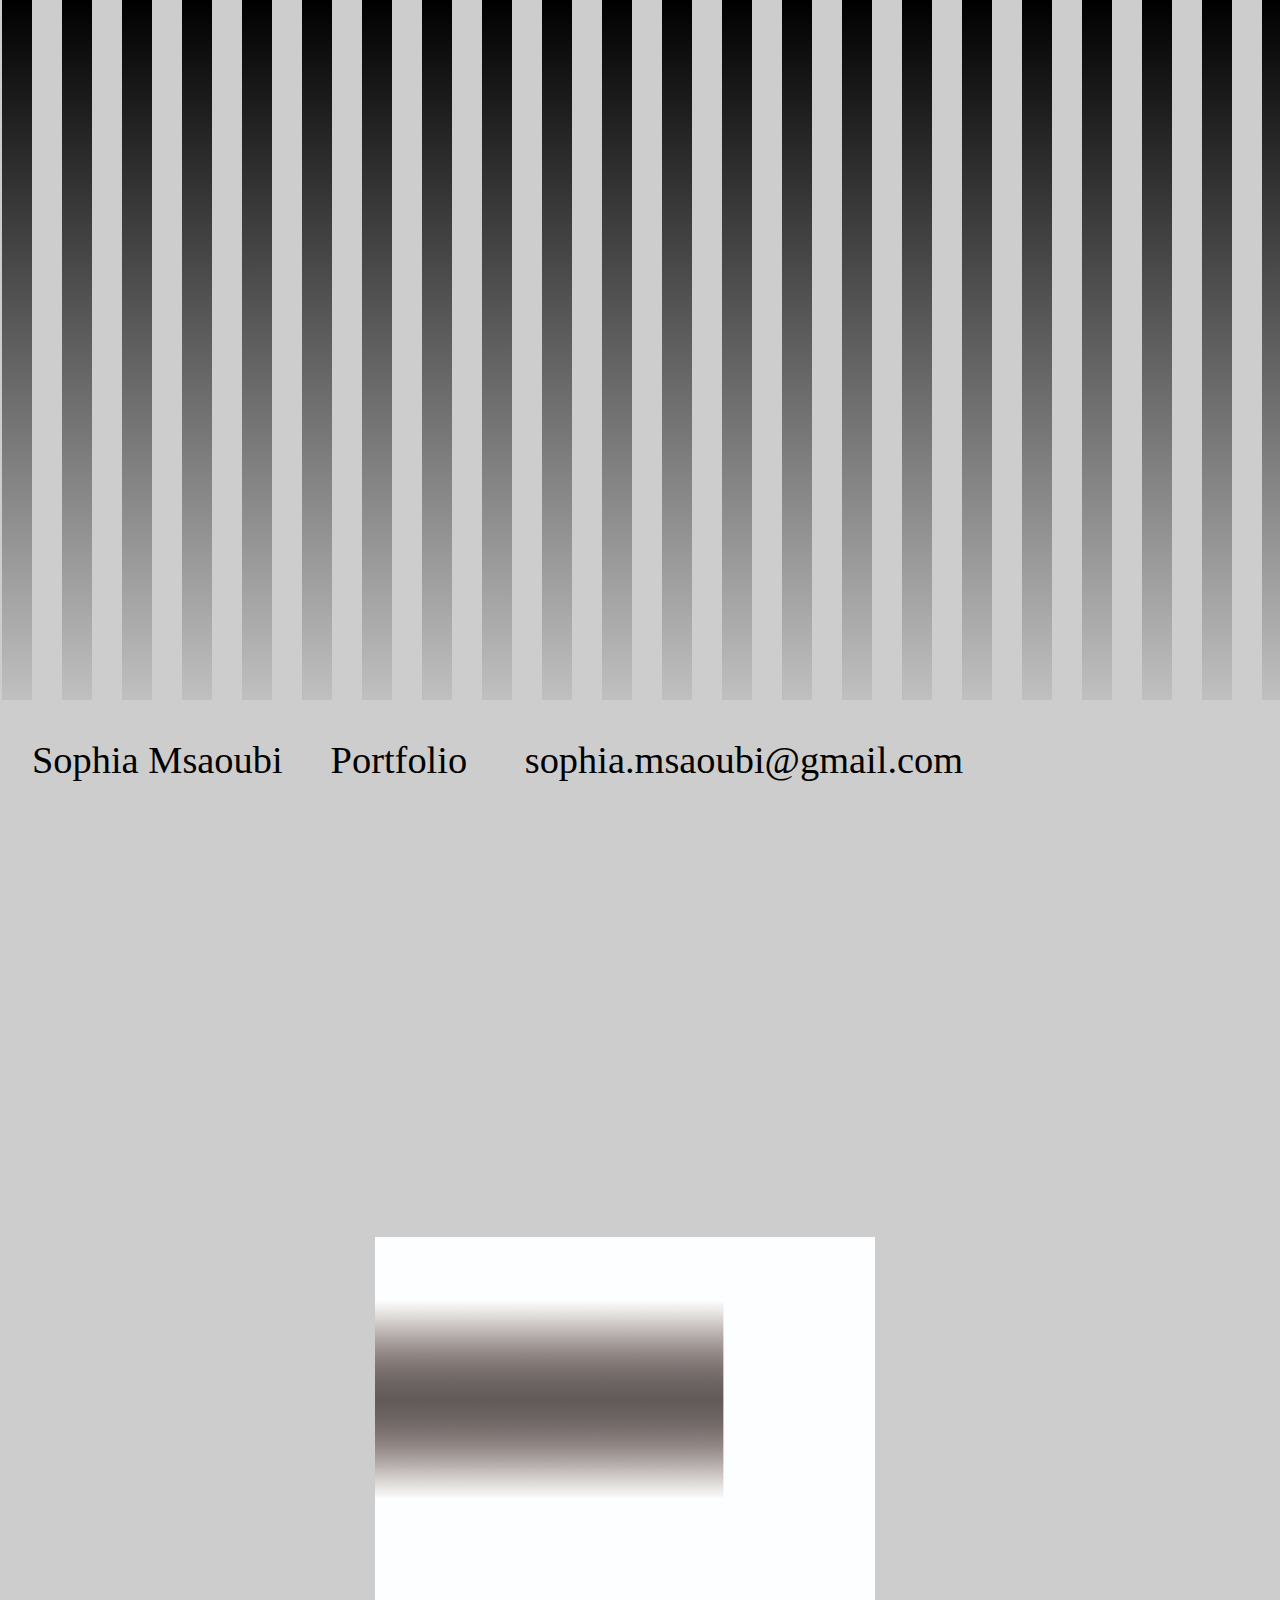
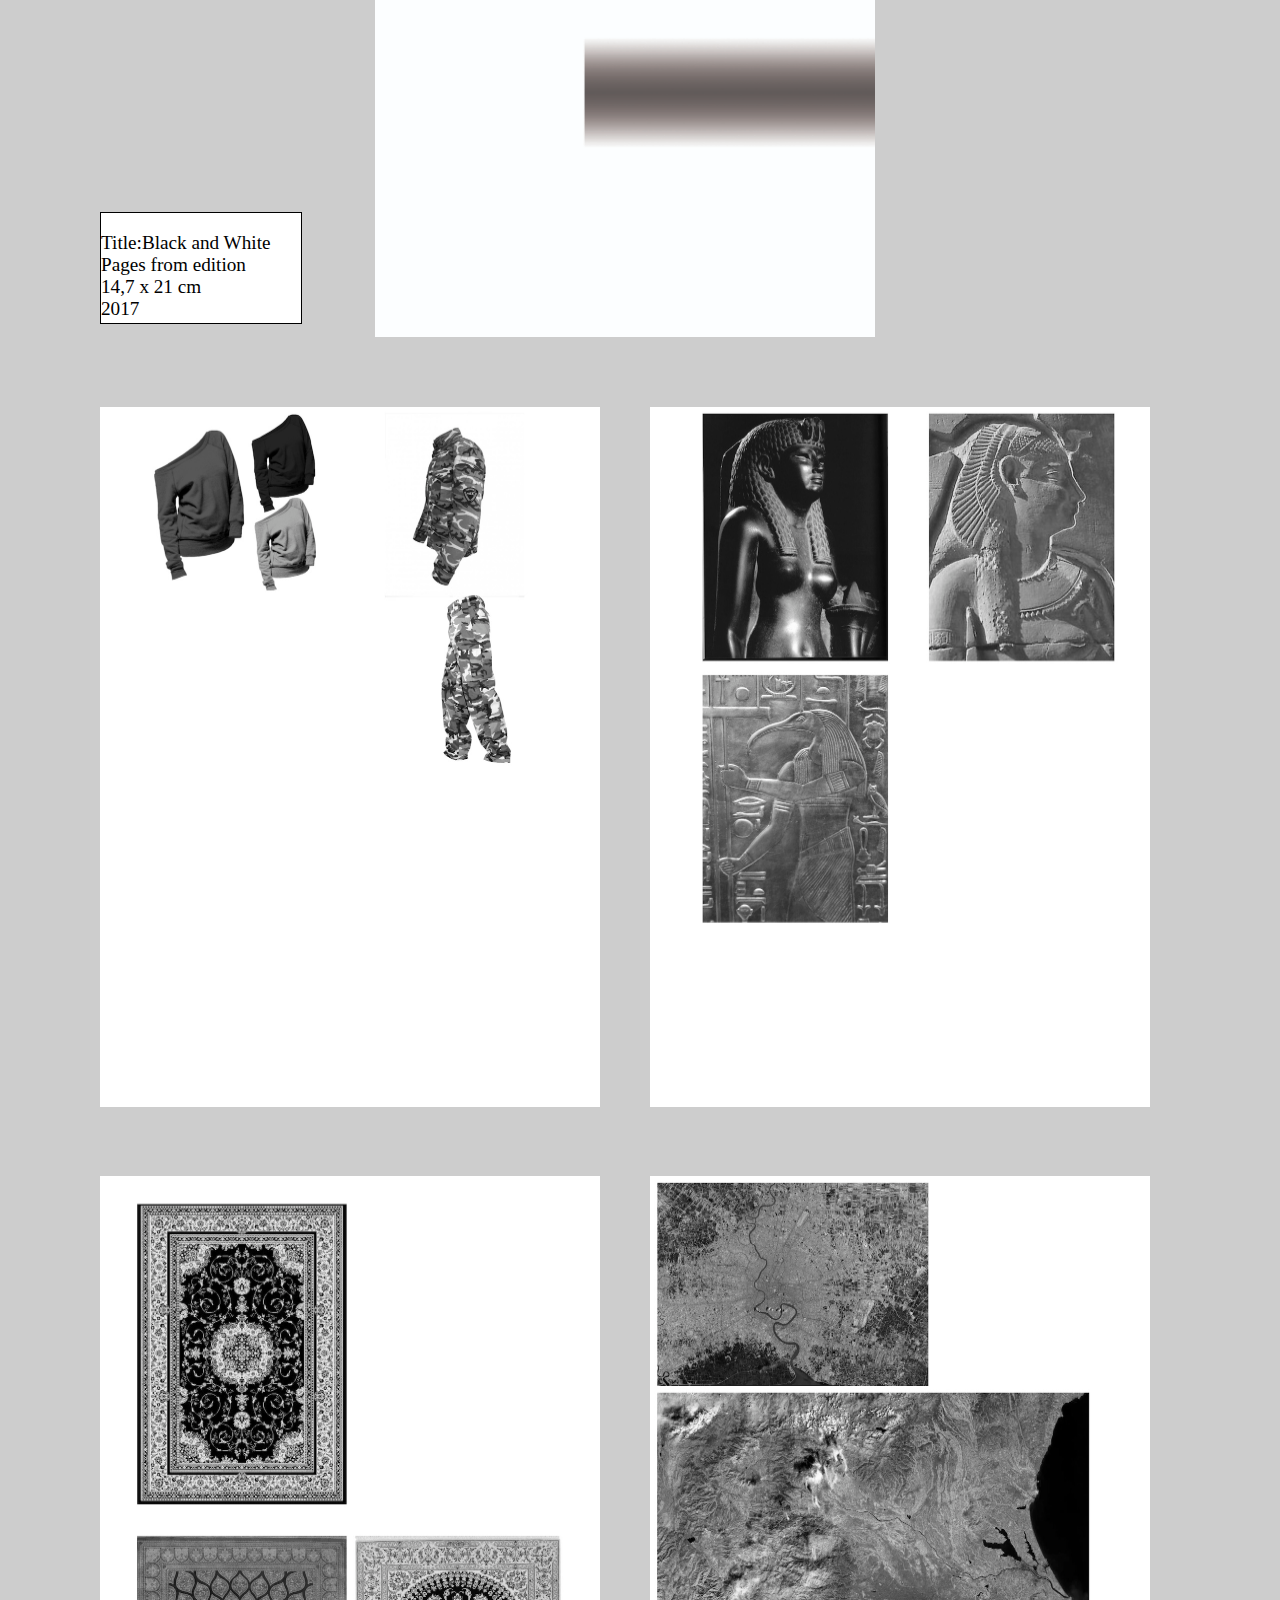
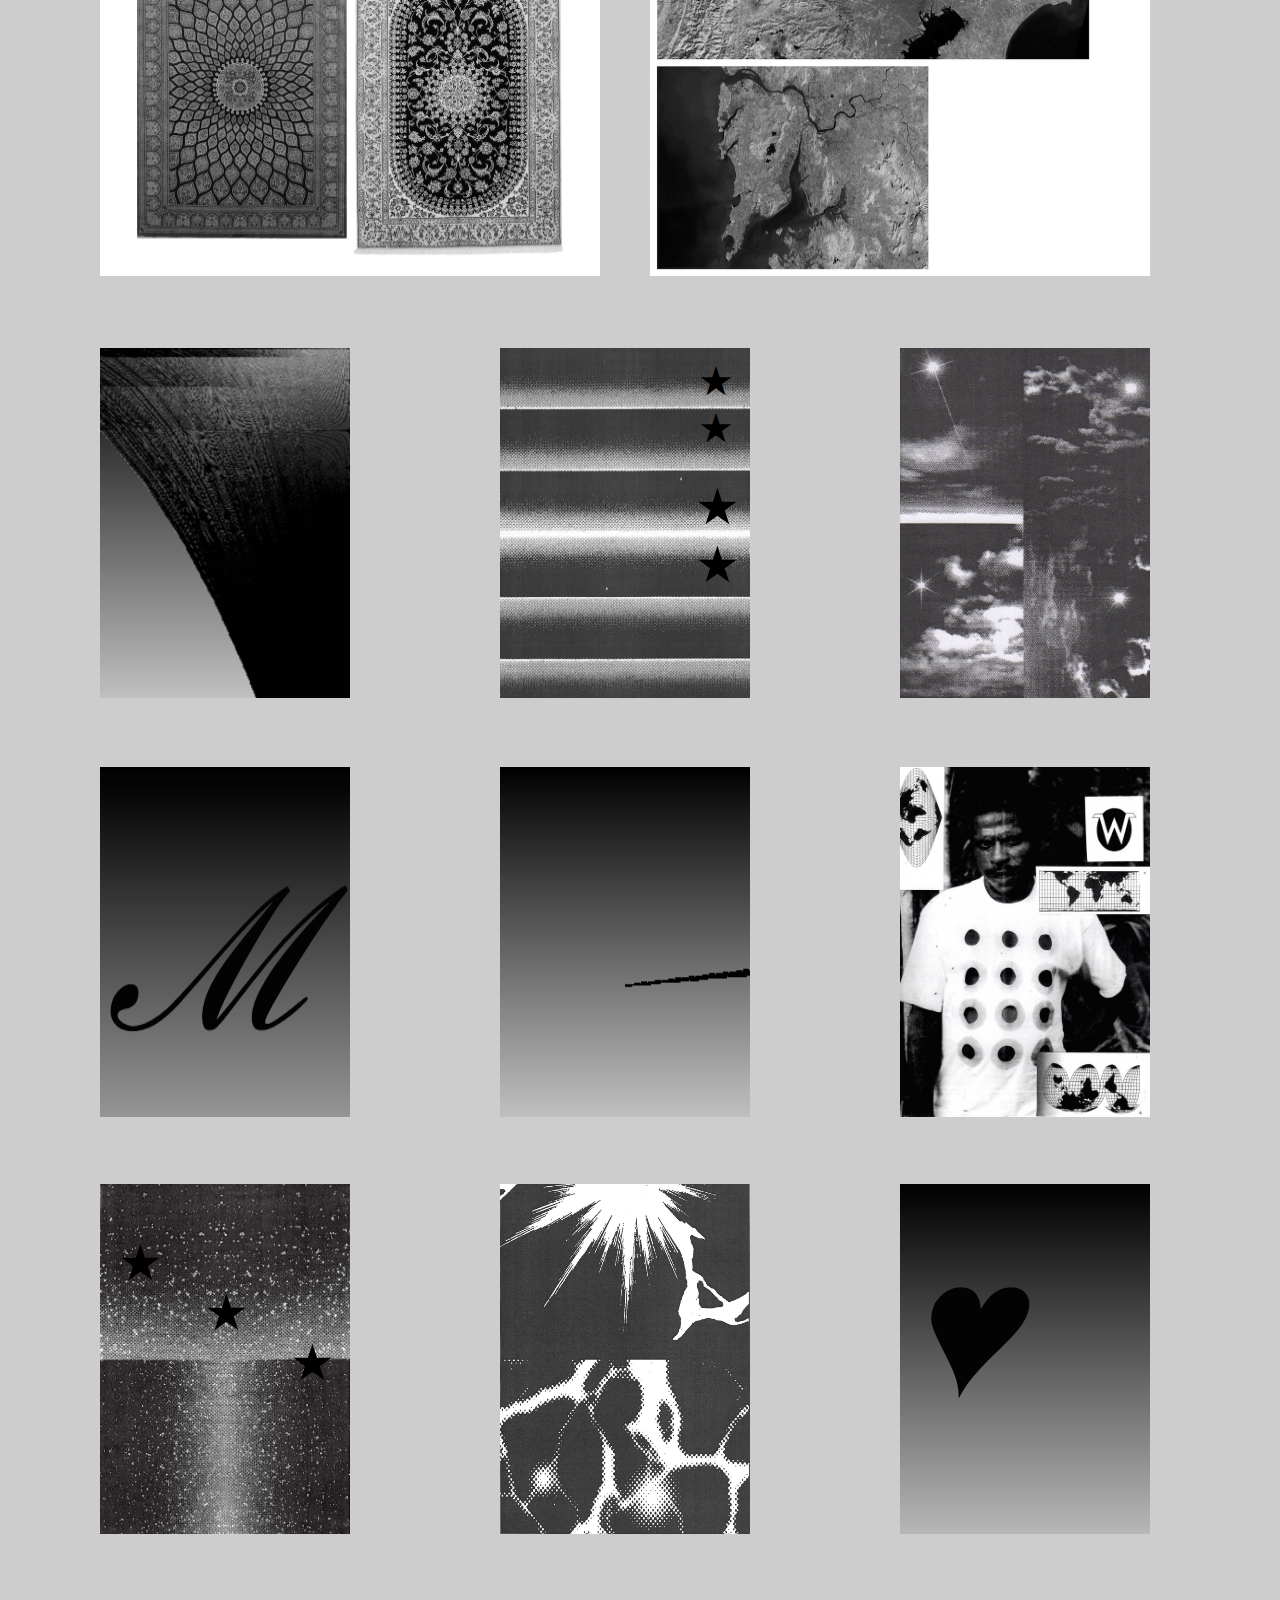
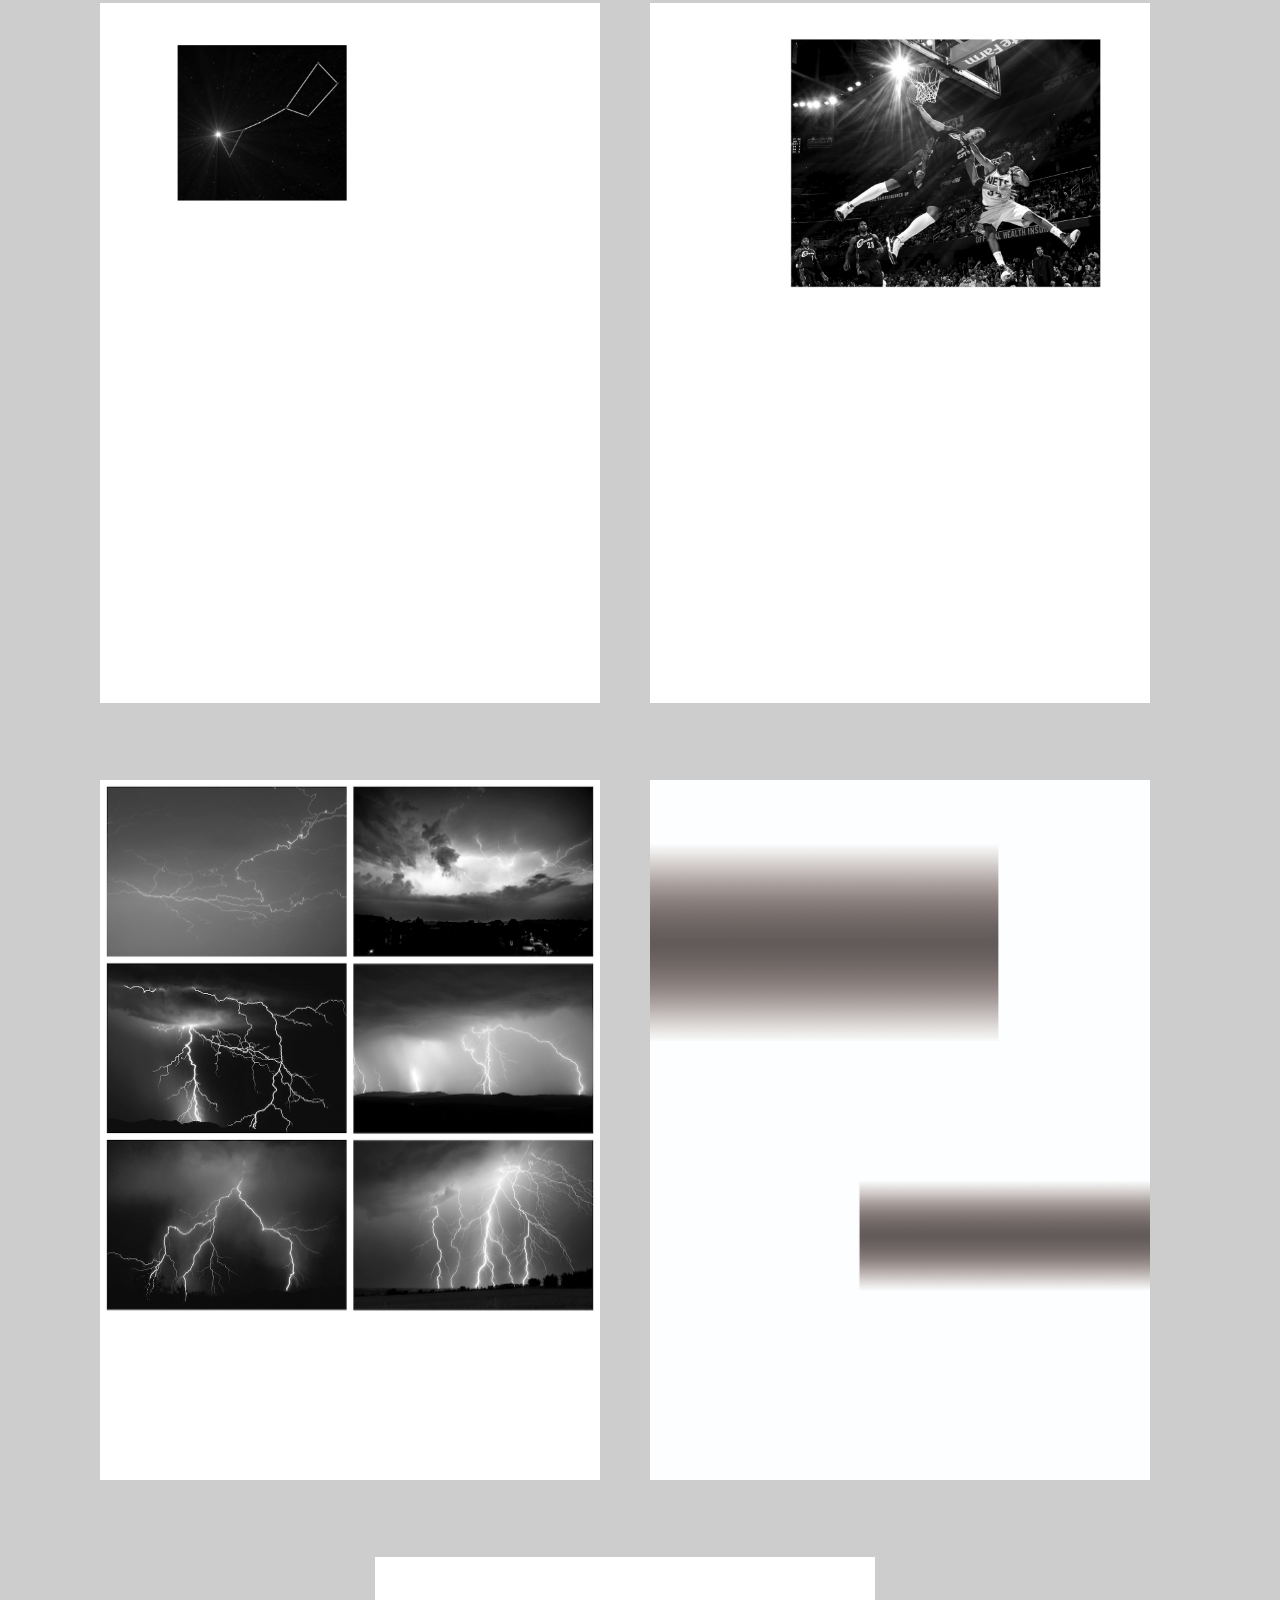
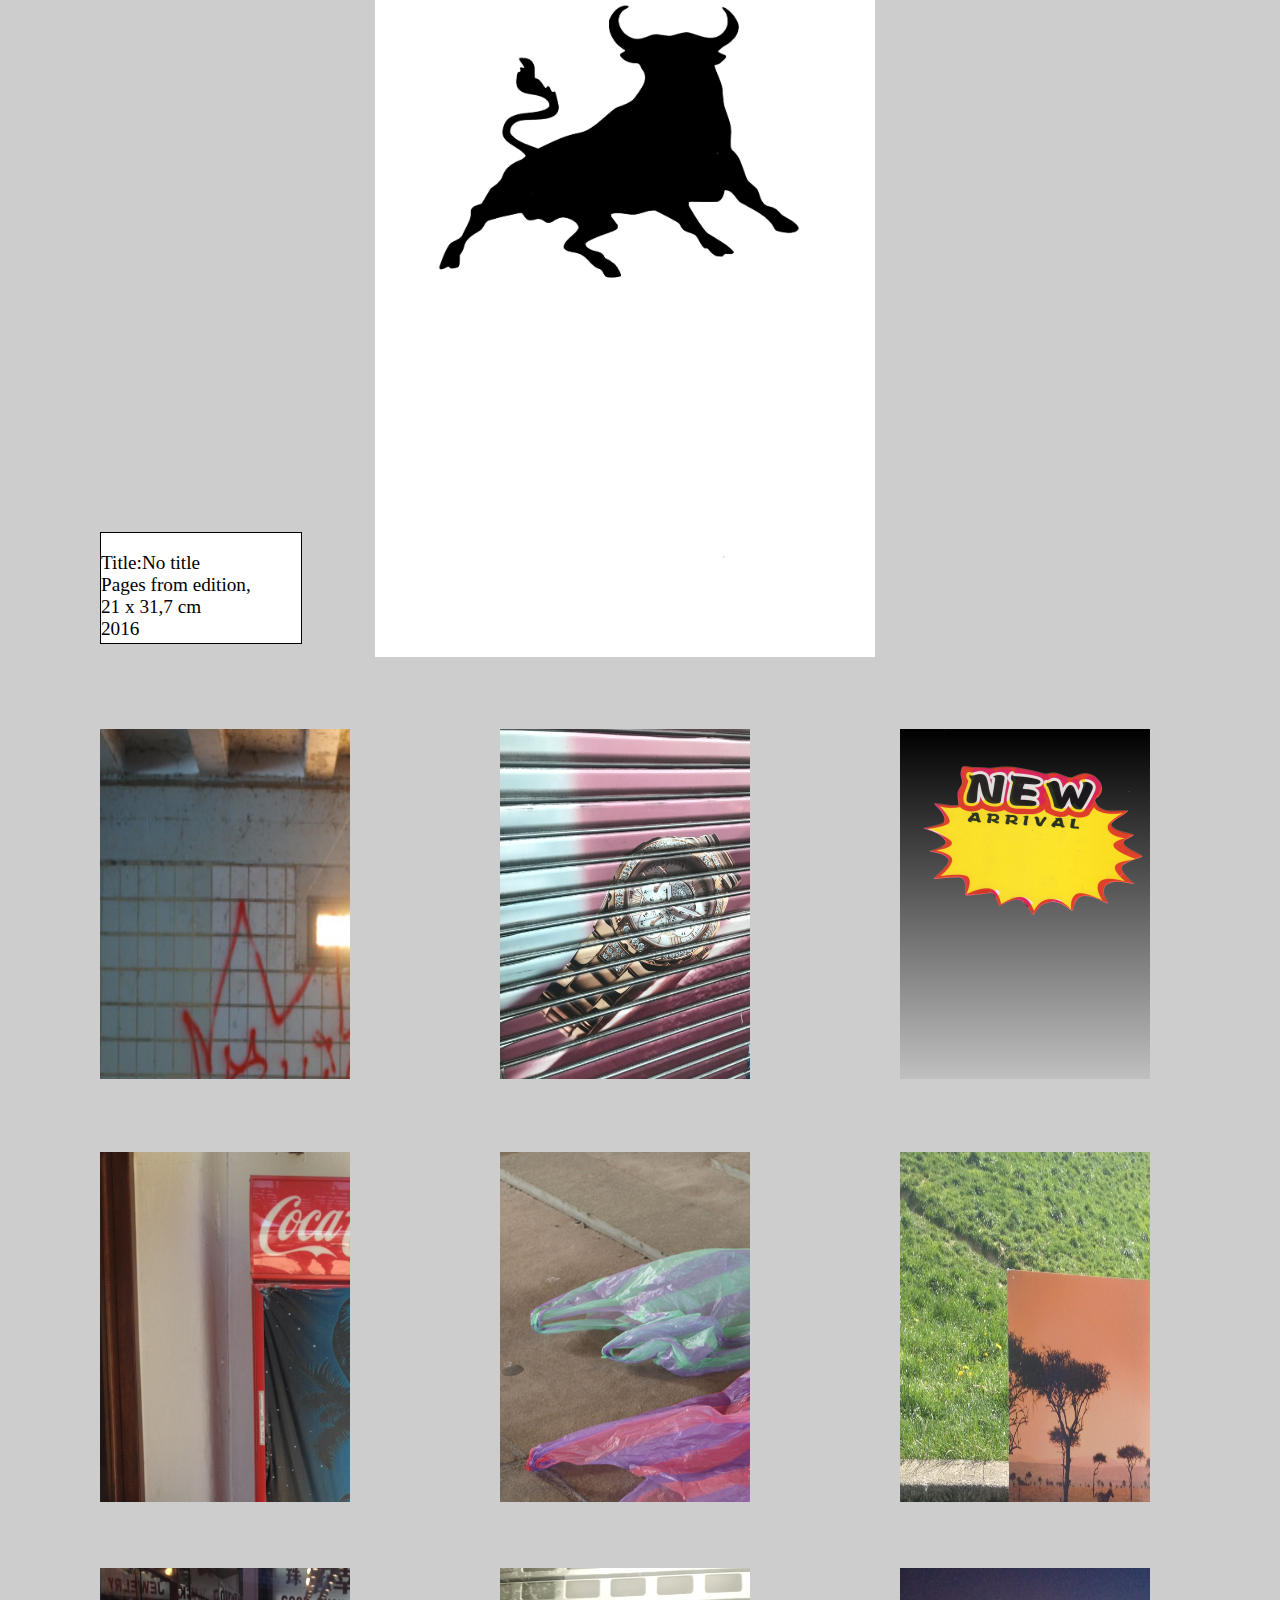
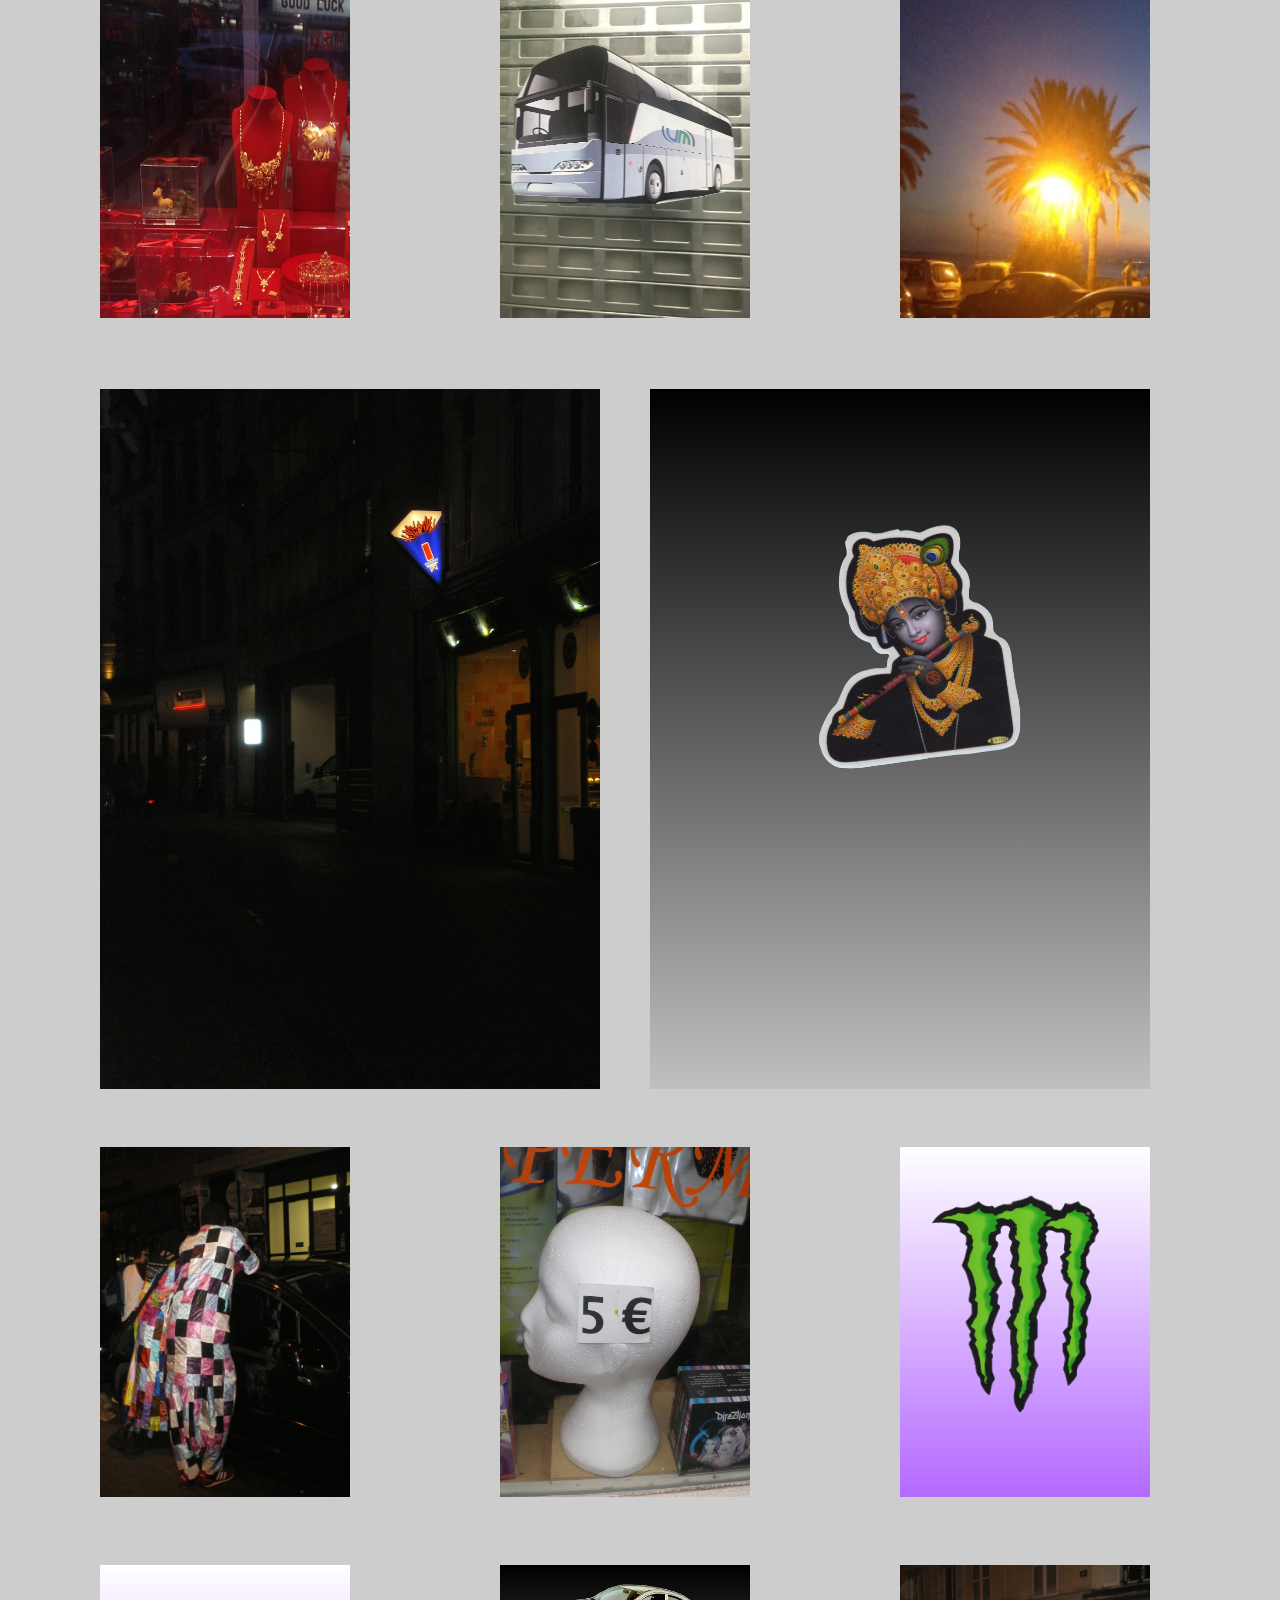
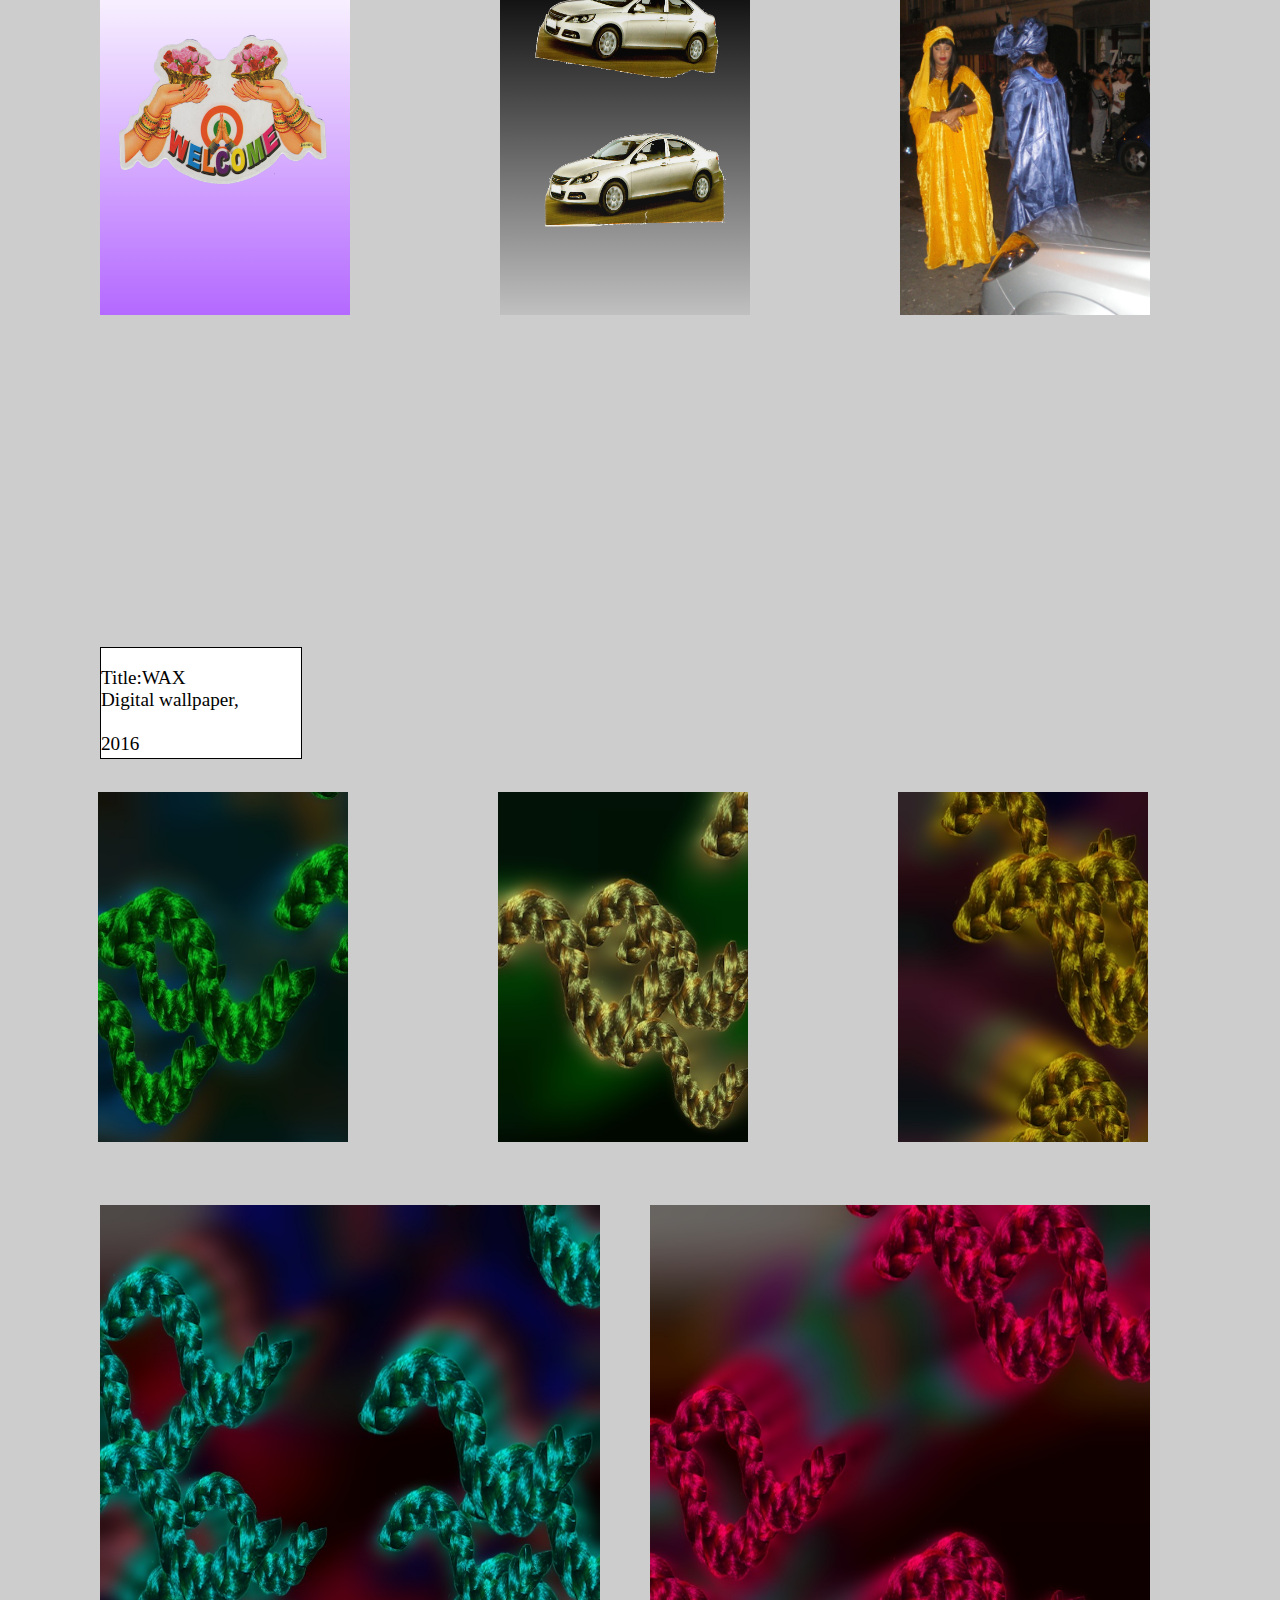
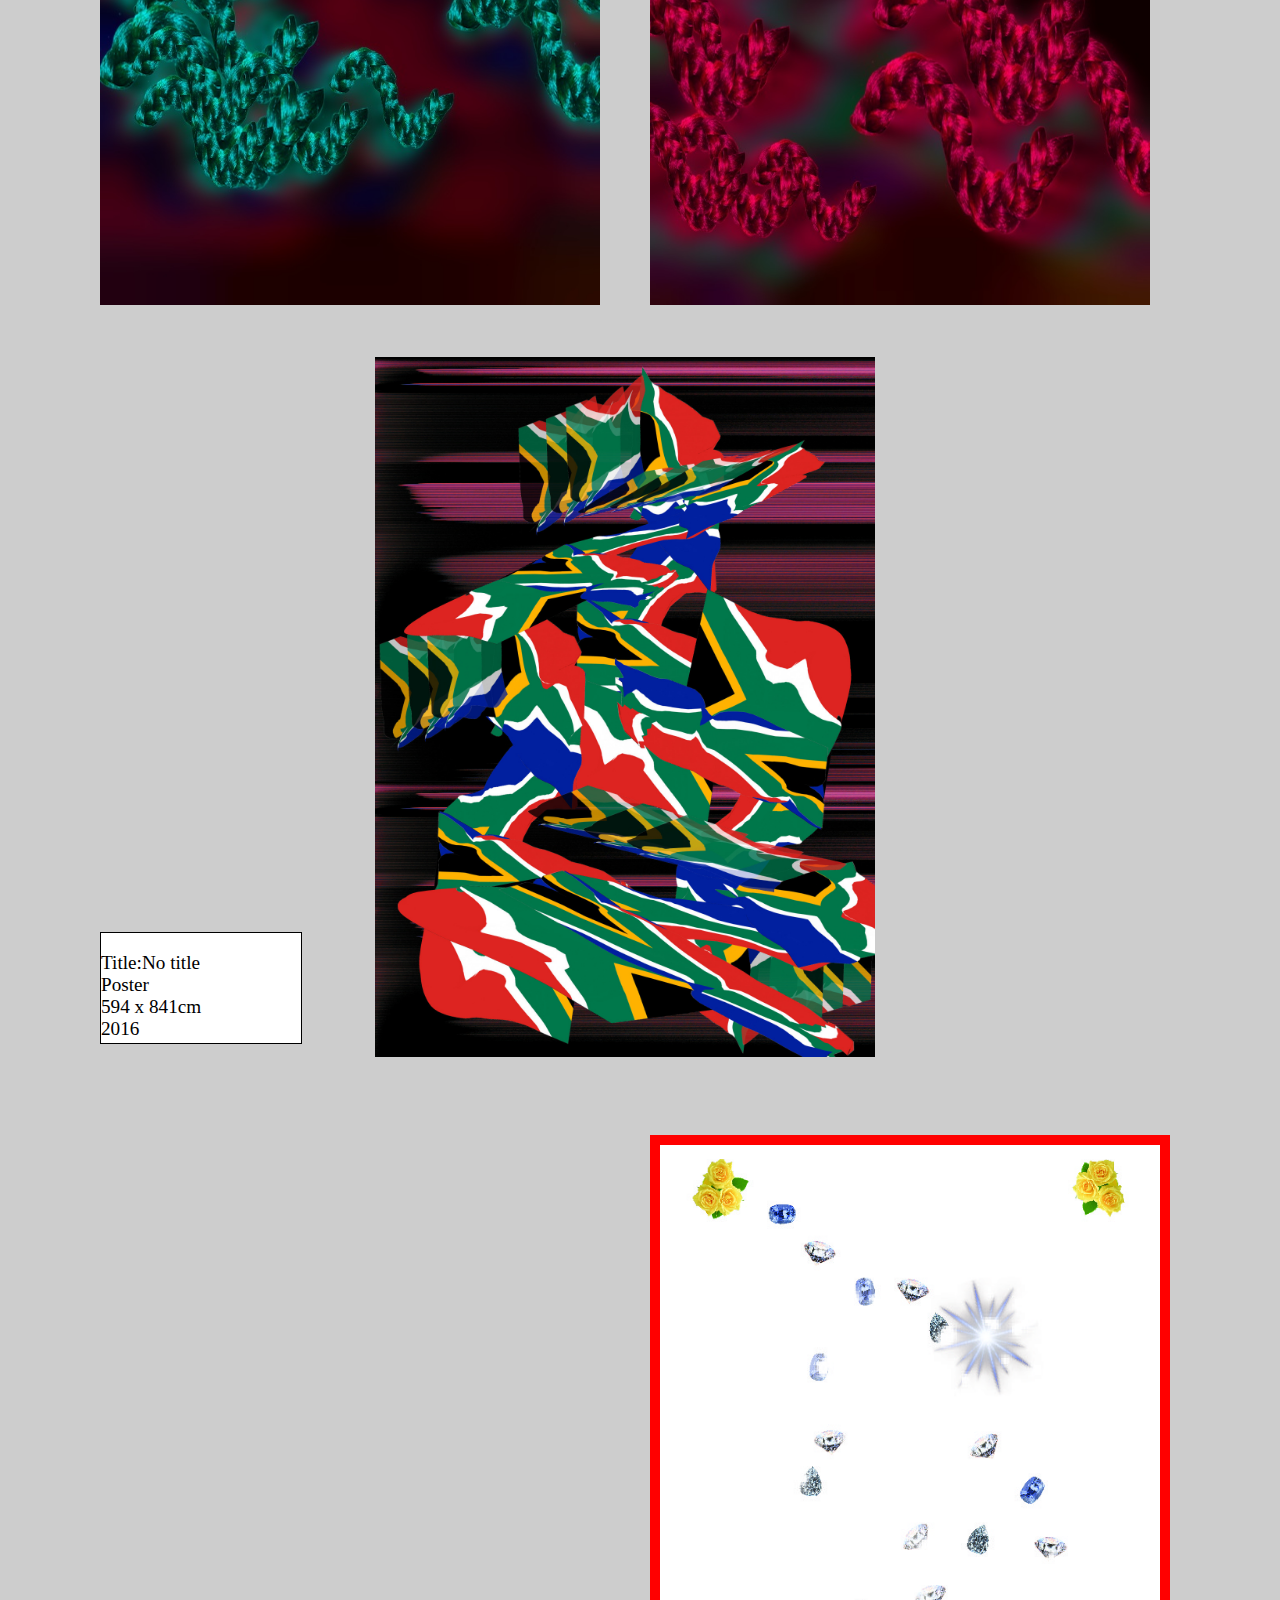
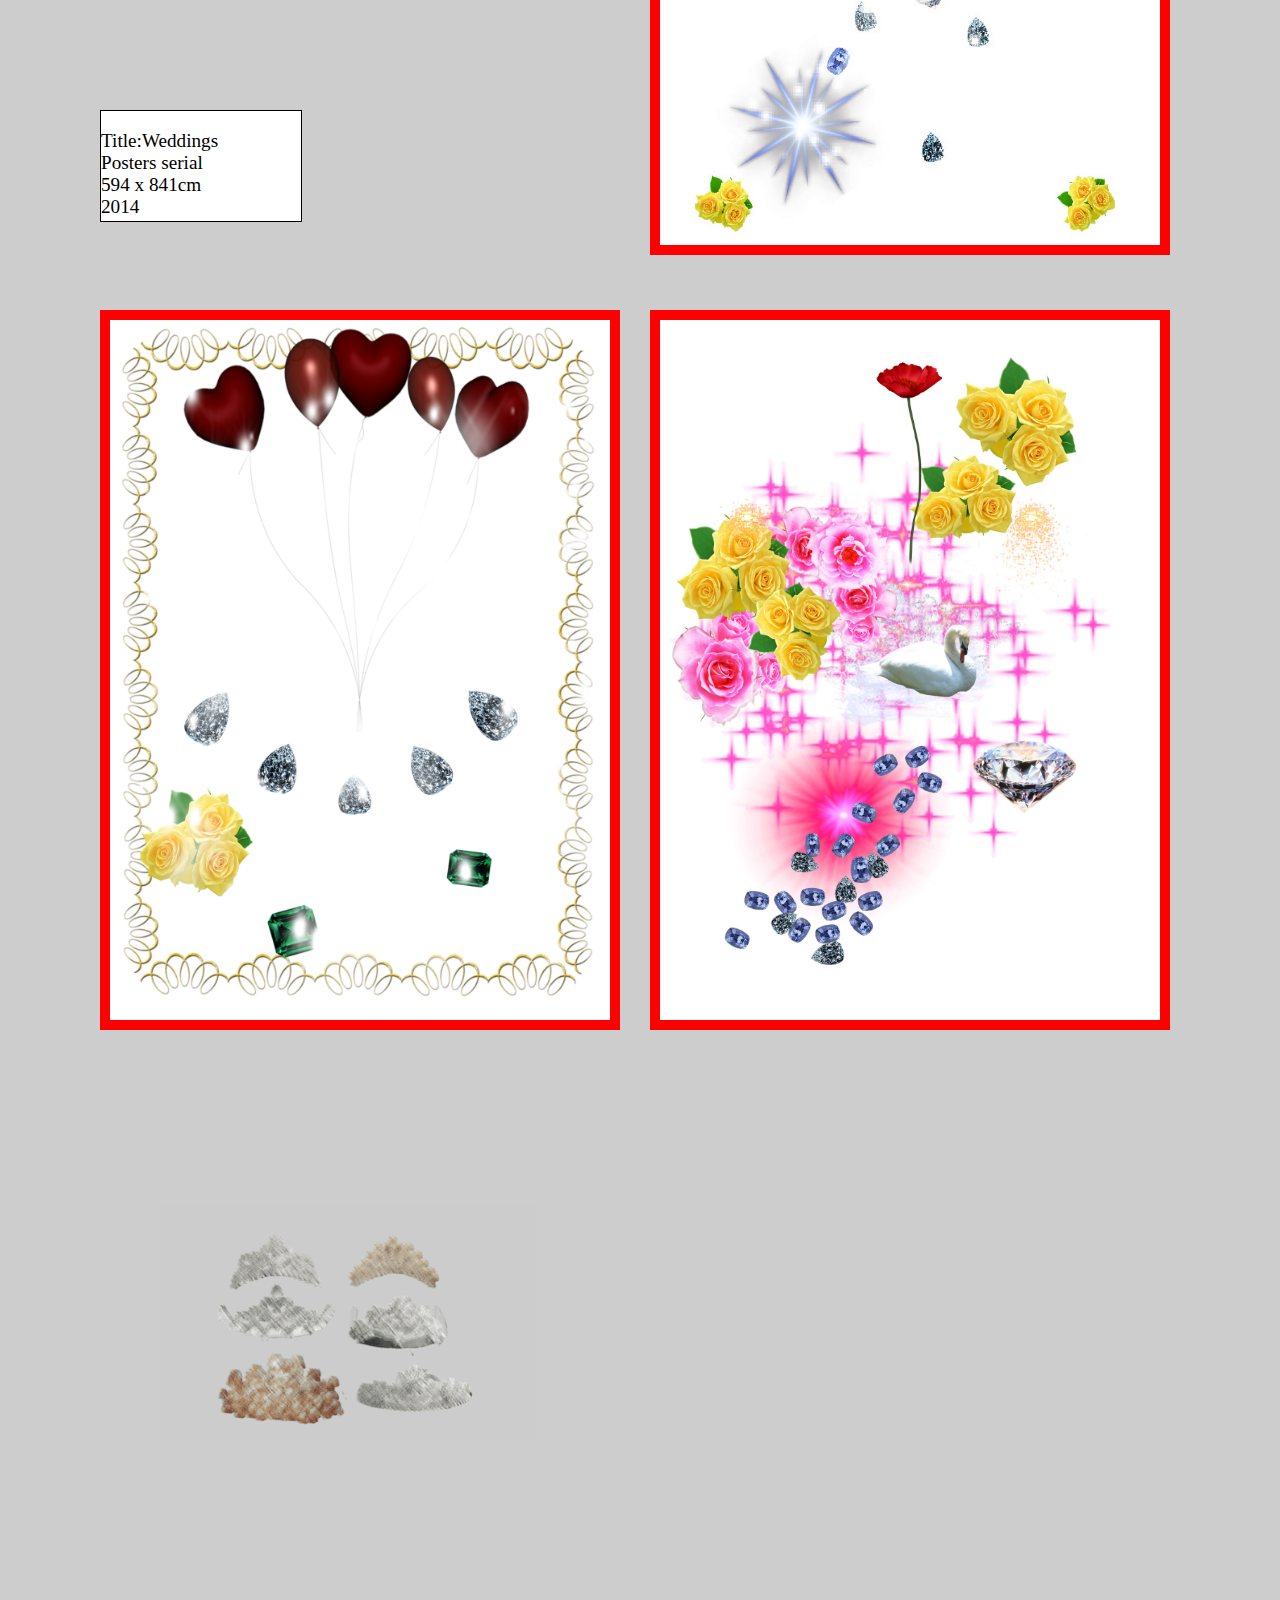
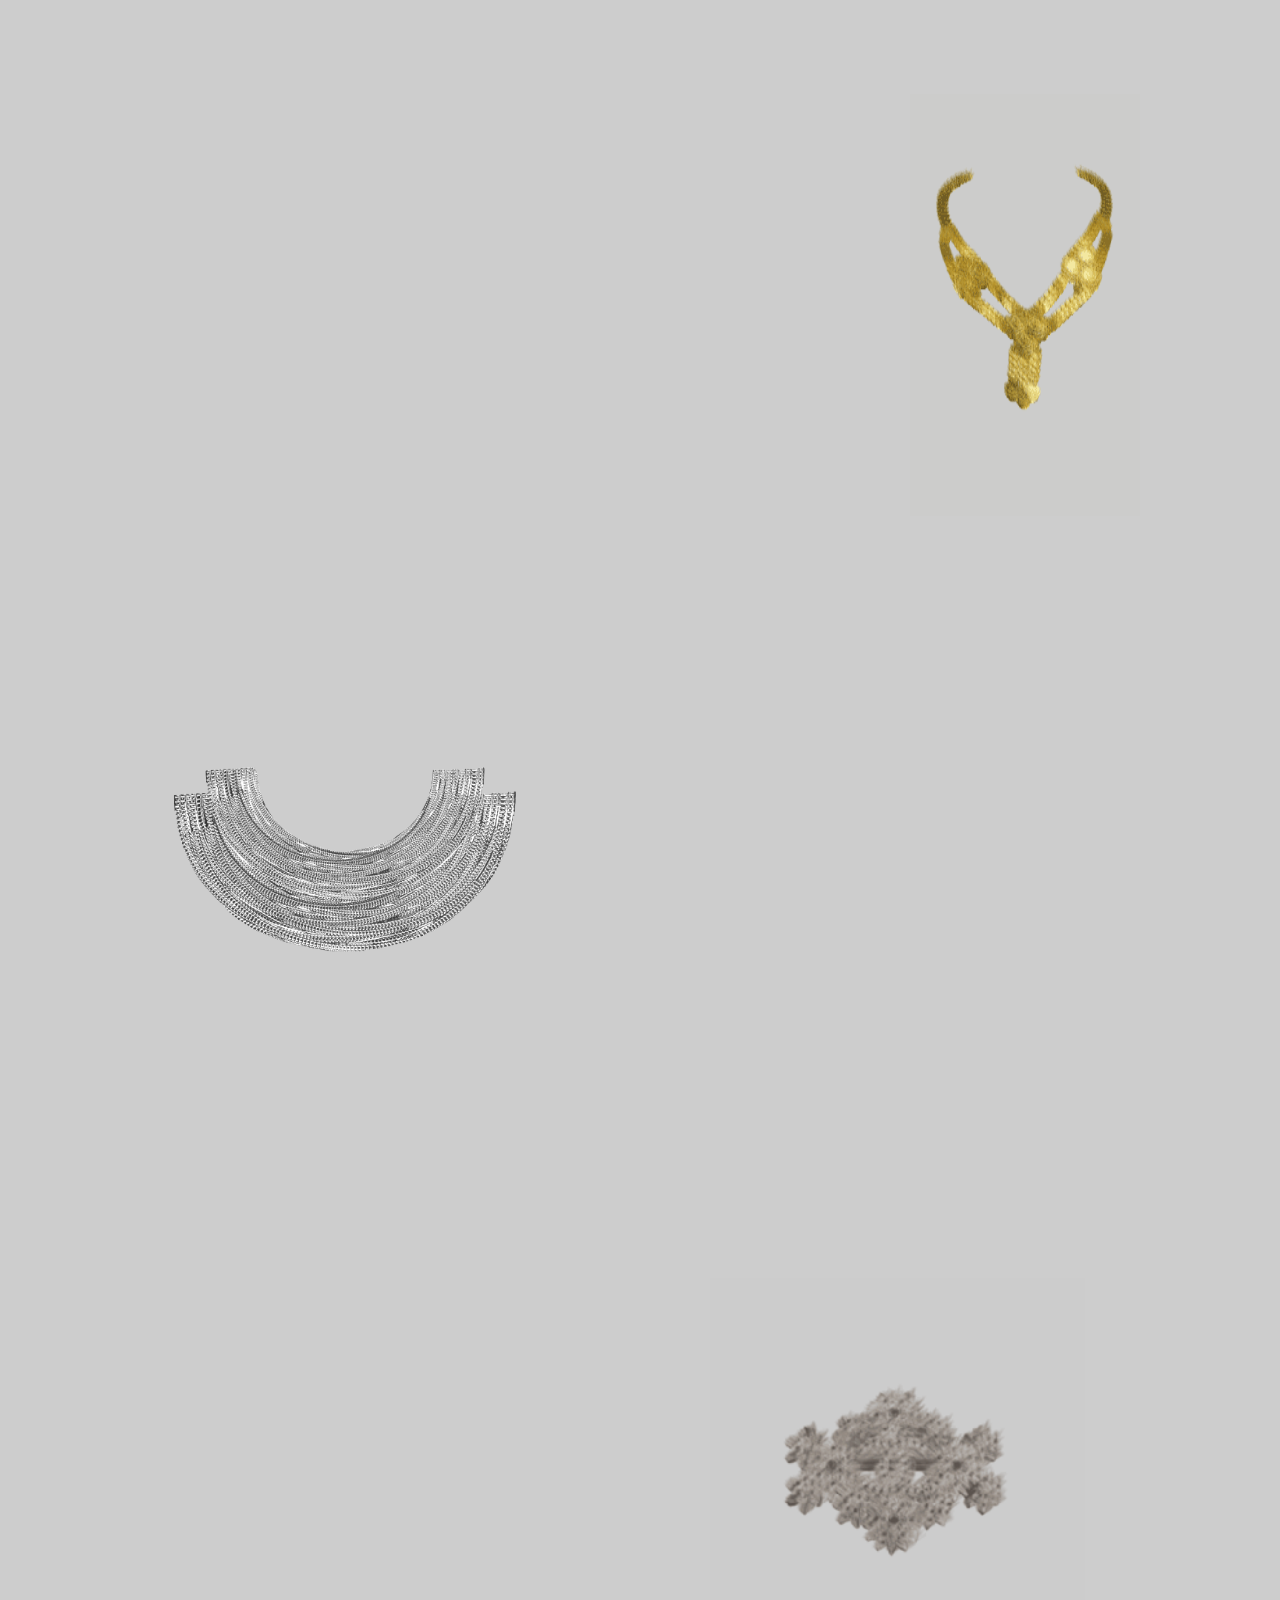
==== commit a017331e: "Batch update" ====
--- a/index.html
+++ b/index.html
@@ -68,32 +68,72 @@
 
 <div data-silex-type="html" class="editable-style silex-id-1530298107589-3 html-element" style=""><div class="silex-element-content">
 <div style="
-width:1300px;
-height:800px;
-
-background-color: rgb(255, 255, 255);
+width:100%;
 margin-left:0px;
-
-position:absolute;">
-
-<img src="assets/portfolio6.jpg" style="width:1300px;height:800px;"> 
-
-
-</div></div></div><div data-silex-type="html" class="editable-style html-element silex-id-1538728466682-3" style=""><div class="silex-element-content">
-<div style="
-width:1300px;
-height:20px;
-
-background-color: rgb(255, 255, 255);
-margin-left:0px;
-
-position:absolute;">
-
-
-</div></div></div><div data-silex-type="html" class="editable-style html-element silex-id-1535440703180-50 silex-selected" style=""><div class="silex-element-content"><div style="
-width:500px;
-height:700px;
-border: 10px solid;
+position:absolute;">
+<div style="width:30px;height:700px;background: linear-gradient(black,#C0C0C0);margin-left:0px;">
+<div style="width:30px;height:700px;background: linear-gradient(black,#C0C0C0);margin-left:60px;">
+ <div style="width:30px;height:700px;background: linear-gradient(black,#C0C0C0);margin-left:60px;">
+    <div style="width:30px;height:700px;background: linear-gradient(black,#C0C0C0);margin-left:60px;">
+    <div style="width:30px;height:700px;background: linear-gradient(black,#C0C0C0);margin-left:60px;">
+        <div style="width:30px;height:700px;background: linear-gradient(black,#C0C0C0);margin-left:60px;">
+            <div style="width:30px;height:700px;background: linear-gradient(black,#C0C0C0);margin-left:60px;">
+                <div style="width:30px;height:700px;background: linear-gradient(black,#C0C0C0);margin-left:60px;">
+                    <div style="width:30px;height:700px;background: linear-gradient(black,#C0C0C0);margin-left:60px;">
+                        <div style="width:30px;height:700px;background: linear-gradient(black,#C0C0C0);margin-left:0px;">
+<div style="width:30px;height:700px;background: linear-gradient(black,#C0C0C0);margin-left:60px;">
+ <div style="width:30px;height:700px;background: linear-gradient(black,#C0C0C0);margin-left:60px;">
+    <div style="width:30px;height:700px;background: linear-gradient(black,#C0C0C0);margin-left:60px;">
+    <div style="width:30px;height:700px;background: linear-gradient(black,#C0C0C0);margin-left:60px;">
+        <div style="width:30px;height:700px;background: linear-gradient(black,#C0C0C0);margin-left:60px;">
+            <div style="width:30px;height:700px;background: linear-gradient(black,#C0C0C0);margin-left:60px;">
+                <div style="width:30px;height:700px;background: linear-gradient(black,#C0C0C0);margin-left:60px;">
+                    <div style="width:30px;height:700px;background: linear-gradient(black,#C0C0C0);margin-left:60px;">
+    <div style="width:30px;height:700px;background: linear-gradient(black,#C0C0C0);margin-left:60px;">
+        <div style="width:30px;height:700px;background: linear-gradient(black,#C0C0C0);margin-left:60px;">
+            <div style="width:30px;height:700px;background: linear-gradient(black,#C0C0C0);margin-left:60px;">
+                <div style="width:30px;height:700px;background: linear-gradient(black,#C0C0C0);margin-left:60px;">
+                    <div style="width:30px;height:700px;background: linear-gradient(black,#C0C0C0);margin-left:60px;">
+    <div style="width:1300px;height:100px;font-size:240%;position:absolute;margin-top:700px;margin-left:-1230px;font-family:Arial Black;"> <p>Sophia Msaoubi&nbsp;&nbsp;&nbsp;&nbsp; Portfolio &nbsp;&nbsp;&nbsp;&nbsp;&nbsp;sophia.msaoubi@gmail.com </p></div>
+</div>
+
+</div></div></div></div></div></div></div></div></div></div></div></div></div></div></div></div></div></div></div></div></div></div></div></div></div><div data-silex-type="html" class="editable-style silex-id-1540301925720-0 html-element" style=""><div class="silex-element-content"></div></div><div data-silex-type="html" class="editable-style html-element silex-id-1540230660785-1" style=""><div class="silex-element-content">
+
+<div style="
+width:200px;
+height:110px;
+border: 1px solid;
+background-color: rgb(255, 255, 255);
+margin-left:100px;
+margin-top:600px;
+margin-bottom:25px;
+position:absolute;
+font-family:Times;
+color:black;
+font-size:120%;">
+<p>Title:Black and White<br>
+Pages from edition<br> 14,7 x 21 cm
+<br>
+2017</p>
+</div>
+
+
+<div style="
+width:500px;
+height:700px;
+background-color: rgb(255, 255, 255);
+margin-left:375px;
+margin-top:25px;
+margin-bottom:25px;
+position:absolute;">
+
+
+
+<img src="assets/coverblackandwhite2.jpg" style="width:500px;height:700px;"> 
+
+</div></div></div><div data-silex-type="html" class="editable-style html-element silex-id-1535440703180-50" style=""><div class="silex-element-content"><div style="
+width:500px;
+height:700px;
 background-color: rgb(255, 255, 255);
 margin-left:100px;
 margin-top:25px;
@@ -110,7 +150,6 @@
 margin-top:25px;
 margin-bottom:25px;
 top:0px;
-border: 10px solid;
 background-color: rgb(255, 255, 255)
 ">
 
@@ -120,7 +159,6 @@
 </div></div></div><div data-silex-type="html" class="editable-style html-element silex-id-1535440640391-49" style=""><div class="silex-element-content"><div style="
 width:500px;
 height:700px;
-border: 10px solid;
 background-color: rgb(255, 255, 255);
 margin-left:100px;
 margin-top:25px;
@@ -142,17 +180,15 @@
 margin-top:25px;
 margin-bottom:25px;
 top:0px;
-border: 10px solid;
 background-color: rgb(255, 255, 255)
 ">
 
 
 <img src="assets/04.jpg" style="width:500px;height:700px;"> 
 
-</div></div></div><div data-silex-type="html" class="editable-style silex-id-1535536844150-0 html-element silex-selected" style=""><div class="silex-element-content"><div style="
-width: 250px;
-height: 350px;
-border: 10px solid;
+</div></div></div><div data-silex-type="html" class="editable-style silex-id-1535536844150-0 html-element" style=""><div class="silex-element-content"><div style="
+width: 250px;
+height: 350px;
 background: linear-gradient(black,#C0C0C0);
 margin-left:100px;
 margin-top:25px;
@@ -165,7 +201,6 @@
 
 <div style="width: 250px;
 height: 350px;
-border: 10px solid;
 background: linear-gradient(black,#C0C0C0);
 margin-left:500px;
 margin-top:25px;
@@ -189,7 +224,6 @@
 <div style="width: 250px;
 height: 350px;
 background: linear-gradient(white, #B469FF);
-border: 10px solid;
 margin-left:900px;
 margin-top:25px;
 margin-bottom:25px;
@@ -202,7 +236,6 @@
 </div></div></div><div data-silex-type="html" class="editable-style silex-id-1535536920874-1 html-element" style=""><div class="silex-element-content"><div style="
 width: 250px;
 height: 350px;
-border: 10px solid;
 background: linear-gradient(black,#C0C0C0);
 margin-left:100px;
 margin-top:25px;
@@ -218,7 +251,6 @@
 <div style="
 width: 250px;
 height: 350px;
-border: 10px solid;
 background: linear-gradient(black,#C0C0C0);
 position:absolute;
 margin-left:500px;
@@ -234,7 +266,6 @@
 width: 250px;
 height: 350px;
 background: linear-gradient(white, #B469FF);
-border: 10px solid;
 margin-left:900px;
 margin-top:25px;
 margin-bottom:25px;
@@ -245,10 +276,9 @@
 <img src="assets/screen4.jpg" style="width:250px;height:350px;position:absolute;"> 
 
 
-</div></div></div><div data-silex-type="html" class="editable-style silex-id-1535537018591-2 html-element silex-selected" style=""><div class="silex-element-content"><div style="
-width: 250px;
-height: 350px;
-border: 10px solid;
+</div></div></div><div data-silex-type="html" class="editable-style silex-id-1535537018591-2 html-element" style=""><div class="silex-element-content"><div style="
+width: 250px;
+height: 350px;
 background-color: rgb(255, 255, 255);
 margin-left:100px;
 margin-top:25px;
@@ -270,7 +300,6 @@
 <div style="
 width: 250px;
 height: 350px;
-border: 10px solid;
 background: linear-gradient(black,#C0C0C0);
 position:absolute;
 margin-left:500px;
@@ -285,7 +314,6 @@
 height: 350px;
 background: linear-gradient(white, #B469FF);
 background-color: rgb(255, 255, 255);
-border: 10px solid;
 margin-left:900px;
 margin-top:25px;
 margin-bottom:25px;
@@ -297,7 +325,6 @@
 </div></div></div><div data-silex-type="html" class="editable-style html-element silex-id-1535438494916-44" style=""><div class="silex-element-content"><div style="
 width:500px;
 height:700px;
-border: 10px solid;
 background-color: rgb(255, 255, 255);
 margin-left:100px;
 margin-top:25px;
@@ -319,17 +346,66 @@
 margin-top:25px;
 margin-bottom:25px;
 top:0px;
-border: 10px solid;
 background-color: rgb(255, 255, 255)
 ">
 
 
 <img src="assets/07.jpg" style="width:500px;height:700px;"> 
 
-</div></div></div><div data-silex-type="html" class="editable-style html-element silex-id-1535438639216-45 silex-selected" style=""><div class="silex-element-content"><div style="
-width:500px;
-height:700px;
-border: 10px solid;
+</div></div></div><div data-silex-type="html" class="editable-style html-element silex-id-1540233637248-3" style=""><div class="silex-element-content"><div style="
+width:500px;
+height:700px;
+background-color: rgb(255, 255, 255);
+margin-left:100px;
+margin-top:25px;
+margin-bottom:25px;
+position:absolute;">
+
+
+<img src="assets/05.jpg" style="width:500px;height:700px;"> 
+
+
+</div>
+
+<div style="
+position:absolute;
+width:500px;
+height:700px;
+margin-left:650px;
+margin-top:25px;
+margin-bottom:25px;
+top:0px;
+
+background-color: rgb(255, 255, 255)
+">
+
+
+<img src="assets/coverblackandwhite2.jpg" style="width:500px;height:700px;"> 
+
+</div></div></div><div data-silex-type="html" class="editable-style html-element silex-id-1540234202374-6" style=""><div class="silex-element-content">
+
+<div style="
+width:200px;
+height:110px;
+border: 1px solid;
+background-color: rgb(255, 255, 255);
+margin-left:100px;
+margin-top:600px;
+margin-bottom:25px;
+position:absolute;
+font-family:Times;
+color:black;
+font-size:120%;">
+<p>Title:No title<br>
+Pages from edition,<br> 21 x 31,7 cm
+<br>
+2016</p>
+</div>
+
+
+<div style="
+width:500px;
+height:700px;
 background-color: rgb(255, 255, 255);
 margin-left:375px;
 margin-top:25px;
@@ -337,60 +413,175 @@
 position:absolute;">
 
 
-<img src="assets/05.jpg" style="width:500px;height:700px;"> 
-
-</div></div></div><div data-silex-type="html" class="editable-style html-element silex-id-1538603524226-0" style=""><div class="silex-element-content"><div style="
-width:500px;
-height:700px;
-
-background-color: rgb(255, 255, 255);
-margin-left:110px;
-margin-top:25px;
-margin-bottom:25px;
-position:absolute;">
-
-
-<img src="assets/postershop.jpg" style="width:500px;height:700px;"> 
-
-
-
-</div>
-
-<div style="
-position:absolute;
-width:500px;
-height:700px;
-margin-left:660px;
-margin-top:25px;
-margin-bottom:25px;
-top:0px;
-background-color: rgb(255, 255, 255)
-">
-
-
-<img src="assets/postershop4.jpg" style="width:500px;height:700px;"> 
-
-</div></div></div><div data-silex-type="html" class="editable-style silex-id-1535472280959-0 html-element silex-selected" style=""><div class="silex-element-content"><div style="
-width:1300px;
-height:415px;
-margin-bottom:25px;
-position:absolute;
-">
-
-<img src="assets/pattern1.png" style="width:1300px;height:415px; 
-
-  
-">
-
-
-</div>
-
-
-
+<img src="assets/spain.png" style="width:500px;height:700px;"> 
+
+
+
+</div></div></div><div data-silex-type="html" class="editable-style silex-id-1535537802917-11 html-element" style=""><div class="silex-element-content"><div style="
+width: 250px;
+height: 350px;
+background: linear-gradient(black,#C0C0C0);
+margin-left:100px;
+margin-top:25px;
+margin-bottom:25px;
+overflow:hidden;
+position:absolute;
+">
+<img src="assets/shitkid.jpg" style="width:500px;height:700px;"> 
+</div>
+
+<div style="
+width: 250px;
+height: 350px;
+background: linear-gradient(black,#C0C0C0);
+margin-left:500px;
+margin-top:25px;
+margin-bottom:25px;
+position:absolute;
+">
+<img src="assets/clock.jpeg" style="width:250px;height:350px;"> 
+</div>
+
+<div style="
+width: 250px;
+height: 350px;
+background: linear-gradient(black,#C0C0C0);
+background-color: rgb(255, 255, 255);
+position:absolute;
+margin-left:900px;
+margin-top:25px;
+margin-bottom:25px;
+">
+
+<img src="assets/new.png" style="width:250px;margin-top:30;"> 
+
+
+
+
+</div></div></div><div data-silex-type="html" class="editable-style silex-id-1535537512167-7 html-element" style=""><div class="silex-element-content"><div style="
+width: 250px;
+height: 350px;
+background: linear-gradient(white, #B469FF);
+margin-left:100px;
+margin-top:25px;
+margin-bottom:25px;
+overflow:hidden;
+position:absolute;
+">
+<img src="assets/coca.jpg" style="width:500px;height:700px;"> 
+</div>
+
+<div style="width: 250px;
+height: 350px;
+background: linear-gradient(white, #B469FF);
+position:absolute;
+margin-left:500px;
+margin-top:25px;
+margin-bottom:25px;
+overflow:hidden;
+position:absolute;
+">
+<img src="assets/P9082746.jpg" style="width:500px;height:500px;"> 
+</div>
+
+<div style="
+width: 250px;
+height: 350px;
+background: linear-gradient(white, #B469FF);
+position:absolute;
+margin-left:900px;
+margin-top:25px;
+margin-bottom:25px;
+overflow:hidden;
+">
+<img src="assets/tableau.jpg" style="width:500px;height:700px;"> 
+</div></div></div><div data-silex-type="html" class="editable-style silex-id-1535537939358-12 html-element" style=""><div class="silex-element-content"><div style="
+width: 250px;
+height: 350px;
+background: linear-gradient(black,#C0C0C0);
+margin-left:100px;
+margin-top:25px;
+margin-bottom:25px;
+overflow:hidden;
+position:absolute;
+
+">
+<div> <img src="assets/chinatown.JPG" style="width:500px;height:500px;"> </div>
+</div>
+
+<div style="width: 250px;
+height: 350px;
+background: linear-gradient(black,#C0C0C0);
+position:absolute;
+margin-left:500px;
+margin-top:25px;
+margin-bottom:25px;
+">
+<img src="assets/bus.jpg" style="width:250px;height:350px;position:absolute;"> 
+</div>
+
+<div style="width: 250px;
+height: 350px;
+background: linear-gradient(black,#C0C0C0);
+position:absolute;
+margin-left:900px;
+margin-top:25px;
+margin-bottom:25px;
+overflow:hidden;
+position:absolute;
+">
+<img src="assets/palmier.jpg" style="width:500px;height:500px;"> 
+</div></div></div><div data-silex-type="html" class="editable-style html-element silex-id-1540236143038-8" style=""><div class="silex-element-content">
+
+<div style="
+width:500px;
+height:700px;
+background:linear-gradient(black,#C0C0C0);
+margin-left:100px;
+margin-top:25px;
+margin-bottom:25px;
+position:absolute;
+overflow:hidden;
+position:absolute;
+">
+
+
+<img src="assets/night.JPG" style="width:500px;height:700px;">
+</div>
+
+
+
+
+<div style="
+position:absolute;
+width:500px;
+height:700px;
+background:linear-gradient(black,#C0C0C0);
+margin-left:650px;
+margin-top:25px;
+margin-bottom:25px;
+top:0px;
+
+">
+
+<div style="
+position:absolute;
+width:200px;
+height:200px;
+margin-left:135px;
+margin-top:100px;
+margin-bottom:25px;
+top:0px;
+
+">
+
+<img src="assets/flute.png" style="width:250px;height:300px;margin-left:0px;margin-top:0px;position:absolute;">  
+
+</div>
+</div>
 </div></div><div data-silex-type="html" class="editable-style silex-id-1535537083290-3 html-element" style=""><div class="silex-element-content"><div style="
 width: 250px;
 height: 350px;
-border: 10px solid;
 background-color: rgb(255, 255, 255);
 margin-left:100px;
 margin-top:25px;
@@ -404,7 +595,6 @@
 <div style="
 width: 250px;
 height: 350px;
-border: 10px solid;
 background: linear-gradient(black,#C0C0C0);
 position:absolute;
 margin-left:500px;
@@ -420,17 +610,70 @@
 height: 350px;
 background: linear-gradient(white, #B469FF);
 position:absolute;
-border: 10px solid;
 margin-left:900px;
 margin-top:25px;
 margin-bottom:25px;
 overflow:hidden;
 ">
 <img src="assets/monster.png" style="width:200px;height:250px;margin-top:40px;margin-left:20px;"> 
-</div></div></div><div data-silex-type="html" class="editable-style silex-id-1535537227020-4 html-element silex-selected" style=""><div class="silex-element-content"><div style="
-width: 250px;
-height: 350px;
-margin-left:110px;
+</div></div></div><div data-silex-type="html" class="editable-style silex-id-1535537386544-5 html-element" style=""><div class="silex-element-content"><div style="
+width: 250px;
+height: 350px;
+background: linear-gradient(white, #B469FF);
+margin-left:100px;
+margin-top:25px;
+margin-bottom:25px;
+overflow:hidden;
+position:absolute;
+">
+<img src="assets/welcome2.png" style="width:250px;height:250px;margin-top:30px;"> 
+</div>
+
+
+
+<div style="
+width: 250px;
+height: 350px;
+background: linear-gradient(black,#C0C0C0);
+position:absolute;
+margin-left:500px;
+margin-top:25px;
+margin-bottom:25px;
+">
+<img src="assets/car.png" style="width:300px;height:350px;position:absolute;"> 
+</div>
+
+<div style="width: 250px;
+height: 350px;
+background: linear-gradient(white, #B469FF);
+position:absolute;
+margin-left:900px;
+margin-top:25px;
+margin-bottom:25px;
+overflow:hidden;
+">
+<img src="assets/color1.jpg" style="width:250px;height:350px;position:absolute;"> 
+</div></div></div><div data-silex-type="html" class="editable-style html-element silex-id-1540290317025-2" style=""><div class="silex-element-content"><div style="
+width:200px;
+height:110px;
+border: 1px solid;
+background-color: rgb(255, 255, 255);
+margin-left:100px;
+margin-top:300px;
+margin-bottom:25px;
+position:absolute;
+font-family:Times;
+color:black;
+font-size:120%;">
+<p>Title:WAX<br>
+Digital wallpaper,<br> 
+<br>
+2016</p>
+</div></div></div><div data-silex-type="html" class="editable-style silex-id-1535537227020-4 html-element" style=""><div class="silex-element-content"><div style="
+width: 250px;
+height: 350px;
+background-color: rgb(255, 255, 255);
+margin-left:100px;
 margin-top:25px;
 margin-bottom:25px;
 overflow:hidden;
@@ -443,65 +686,236 @@
 <div style="
 width: 250px;
 height: 350px;
-border: 10px solid;
 background: linear-gradient(white, #B469FF);
 position:absolute;
 margin-left:500px;
 margin-top:25px;
 margin-bottom:25px;
-">
-<img src="assets/tumblr_o1klk0ShEn1t2pzs0o1_1280.jpg" style="width:250px;height:350px;margin-top:0px;"> 
-</div>
-
-<div style="
-width: 250px;
-height: 350px;
-margin-left:910px;
-margin-top:25px;
-margin-bottom:25px;
-position:absolute;
-overflow:hidden;
-">
-<div><img src="assets/red2.jpg" style="width:500px;height:700px;"> </div>
-</div></div></div><div data-silex-type="html" class="editable-style silex-id-1535537386544-5 html-element" style=""><div class="silex-element-content"><div style="
-width: 250px;
-height: 350px;
-border: 10px solid;
-background-color: rgb(255, 255, 255);
-margin-left:100px;
-margin-top:25px;
-margin-bottom:25px;
-overflow:hidden;
-position:absolute;
-">
-<img src="assets/cinema.png" style="width:250px;height:350px;position:absolute;"> 
-</div>
-
-<div style="
-width: 250px;
-height: 350px;
-border: 10px solid;
-background: linear-gradient(black,#C0C0C0);
-position:absolute;
-margin-left:500px;
-margin-top:25px;
-margin-bottom:25px;
-">
-<img src="assets/car.png" style="width:300px;height:350px;position:absolute;"> 
-</div>
-
-<div style="width: 250px;
+overflow:hidden;
+position:absolute;
+">
+<img src="assets/gold.jpg" style="width:500px;height:700px;margin-top:0px;"> 
+</div>
+<div style="
+width: 250px;
 height: 350px;
 background: linear-gradient(white, #B469FF);
 position:absolute;
-border: 10px solid;
 margin-left:900px;
 margin-top:25px;
 margin-bottom:25px;
 overflow:hidden;
 ">
-<img src="assets/color1.jpg" style="width:250px;height:350px;position:absolute;"> 
-</div></div></div><div data-silex-type="html" class="editable-style html-element silex-id-1535387248315-39 silex-selected" style=""><div class="silex-element-content"><div style="
+<div><img src="assets/gold2.jpg" style="width:500px;height:700px;"> </div>
+</div></div></div><div data-silex-type="html" class="editable-style html-element silex-id-1540236009682-7" style=""><div class="silex-element-content"><div style="
+width:500px;
+height:700px;
+margin-left:100px;
+margin-top:25px;
+margin-bottom:25px;
+position:absolute;">
+
+<img src="assets/azur.jpg" style="width:500px;height:700px;"> 
+
+</div>
+
+<div style="
+position:absolute;
+width:500px;
+height:700px;
+margin-left:650px;
+margin-top:25px;
+margin-bottom:25px;
+top:0px;
+background-color:white;
+
+">
+
+
+<img src="assets/red2.jpg" style="width:500px;height:700px;"> 
+
+</div></div></div><div data-silex-type="html" class="editable-style html-element silex-id-1540290811723-5" style=""><div class="silex-element-content">
+
+<div style="
+width:200px;
+height:110px;
+border: 1px solid;
+background-color: rgb(255, 255, 255);
+margin-left:100px;
+margin-top:600px;
+margin-bottom:25px;
+position:absolute;
+font-family:Times;
+color:black;
+font-size:120%;">
+<p>Title:No title<br>
+Poster<br>594 x 841cm
+<br>
+2016</p>
+</div>
+
+
+<div style="
+width:500px;
+height:700px;
+background-color: rgb(255, 255, 255);
+margin-left:375px;
+margin-top:25px;
+margin-bottom:25px;
+position:absolute;">
+
+<img src="assets/Flag%20color.jpg" style="width:500px;height:700px;"> 
+
+</div></div></div><div data-silex-type="html" class="editable-style html-element silex-id-1535382137364-26" style=""><div class="silex-element-content"><div style="
+width:200px;
+height:110px;
+border: 1px solid;
+background-color: rgb(255, 255, 255);
+margin-left:100px;
+margin-top:600px;
+margin-bottom:25px;
+position:absolute;
+font-family:Times;
+color:black;
+font-size:120%;">
+<p>Title:Weddings<br>
+Posters serial<br>594 x 841cm
+<br>
+2014</p>
+</div>
+
+
+
+
+<div style="
+width:500px;
+height:700px;
+border: 10px solid red;
+background-color: rgb(255, 255, 255);
+margin-left:650px;
+margin-top:25px;
+margin-bottom:25px;
+position:absolute;">
+
+
+<img src="assets/MIRROR3.jpg" style="width:500px;height:700px;"> 
+
+</div></div></div><div data-silex-type="html" class="editable-style html-element silex-id-1535382404193-28" style=""><div class="silex-element-content"><div style="
+width:500px;
+height:700px;
+border: 10px solid red;
+background-color: rgb(255, 255, 255);
+margin-left:100px;
+margin-top:25px;
+margin-bottom:25px;
+position:absolute;">
+
+
+<img src="assets/MIRROR1.jpg" style="width:500px;height:700px;"> 
+
+
+
+</div>
+
+<div style="
+position:absolute;
+width:500px;
+height:700px;
+margin-left:650px;
+margin-top:25px;
+margin-bottom:25px;
+top:0px;
+border: 10px solid red;
+background-color: rgb(255, 255, 255)
+">
+
+
+<img src="assets/MIRROR2.jpg" style="width:450px;height:650px;"> 
+
+</div></div></div><div data-silex-type="html" class="editable-style html-element silex-id-1538674141886-0" style=""><div class="silex-element-content">
+<div style="
+position:absolute;
+width:500px;
+height:500px;
+margin-left:790px;
+margin-top:25px;
+margin-bottom:25px;
+top:0px;
+
+">
+
+
+<img src="assets/bijou3.gif" style="width:230px;height:422px;margin-top:30px;margin-left:120px;position:absolute;"> 
+
+</div></div></div><div data-silex-type="html" class="editable-style html-element silex-id-1535382234228-27" style=""><div class="silex-element-content"><div style="
+width:500px;
+height:500px;
+
+margin-left:100px;
+margin-top:25px;
+margin-bottom:25px;
+position:absolute;">
+
+
+<img src="assets/bijou1.gif" style="width:375px;margin-top:120px;margin-left:60px;"> 
+
+
+
+</div>
+
+</div></div><div data-silex-type="html" class="editable-style html-element silex-id-1535381205587-25" style=""><div class="silex-element-content"><div style="
+width:500px;
+height:500px;
+margin-left:100px;
+margin-top:25px;
+margin-bottom:25px;
+position:absolute;">
+
+
+<img src="assets/necklace.png" style="width:390px;height:275px;margin-left:50px;margin-top:50px;"> 
+ 
+</div>
+
+</div></div><div data-silex-type="html" class="editable-style html-element silex-id-1535380999059-24" style=""><div class="silex-element-content">
+
+<div style="
+position:absolute;
+width:500px;
+height:500px;
+margin-left:650px;
+margin-top:25px;
+margin-bottom:25px;
+top:0px;
+">
+
+
+
+<img src="assets/bijou2.gif" style="width:375px;margin-top:60px;margin-left:60px;position:absolute;">
+
+    
+</div></div></div><div data-silex-type="html" class="editable-style html-element silex-id-1535387248315-39" style=""><div class="silex-element-content">
+<div style="
+width:200px;
+height:110px;
+border: 1px solid;
+background-color: rgb(255, 255, 255);
+margin-left:100px;
+margin-top:-50px;
+margin-bottom:25px;
+position:absolute;
+font-family:Times;
+color:black;
+font-size:120%;">
+<p>Random visuals<br>
+
+2014-2017</p>
+</div>
+
+
+
+
+
+<div style="
 width: 500px;
 height:700px;
 background-color: rgb(255, 255, 255);
@@ -520,299 +934,173 @@
 <img src="assets/Gprice.png" style="width:500px;height:700px;"> 
 </div>
 
-</div></div></div><div data-silex-type="html" class="editable-style silex-id-1535537461974-6 html-element" style=""><div class="silex-element-content"><div style="
-width: 250px;
-height: 350px;
-margin-left:110px;
-margin-top:25px;
-margin-bottom:25px;
-overflow:hidden;
-position:absolute;
-">
-<div> 
-<img src="assets/gold2.jpg" style="width:500px;height:700px;"> </div>
-</div>
-
-<div style="width: 250px;
-height: 350px;
-border: 10px solid;
+</div></div></div><div data-silex-type="html" class="editable-style html-element silex-id-1540245349746-8" style=""><div class="silex-element-content"><div style="
+width:500px;
+height:700px;
+background-color: rgb(255, 255, 255);
+margin-left:100px;
+margin-top:25px;
+margin-bottom:25px;
+position:absolute;">
+
+
+
+<img src="assets/coat.jpg" style="width:500px;height:700px;"> 
+
+
+
+
+</div>
+
+<div style="
+position:absolute;
+width:500px;
+height:700px;
+margin-left:660px;
+margin-top:25px;
+margin-bottom:25px;
+top:0px;
+background: linear-gradient(black,#C0C0C0);
+">
+<img src="assets/chantier.jpg" style="width:500px;height:700px;"> 
+
+
+
+</div></div></div><div data-silex-type="html" class="editable-style html-element silex-id-1540293881286-9" style=""><div class="silex-element-content"><div style="
+width:500px;
+height:700px;
+background-color: rgb(255, 255, 255);
+margin-left:100px;
+margin-top:25px;
+margin-bottom:25px;
+position:absolute;">
+
+
+
+<img src="assets/tumblr_o1klk0ShEn1t2pzs0o1_1280.jpg" style="width:500px;height:700px;"> 
+
+
+
+
+</div>
+
+<div style="
+position:absolute;
+width:500px;
+height:700px;
+margin-left:660px;
+margin-top:25px;
+margin-bottom:25px;
+top:0px;
+background-color:white;
+">
+<img src="assets/cinema.png" style="width:500px;height:700px;"> 
+
+
+
+</div></div></div><div data-silex-type="html" class="editable-style html-element silex-id-1540243082701-2" style=""><div class="silex-element-content"><div style="
+width:500px;
+height:700px;
+background-color: rgb(255, 255, 255);
+margin-left:100px;
+margin-top:25px;
+margin-bottom:25px;
+position:absolute;">
+
+
+<img src="assets/textile.jpg" style="width:500px;height:700px;"> 
+
+
+
+</div>
+
+<div style="
+position:absolute;
+width:500px;
+height:700px;
+margin-left:660px;
+margin-top:25px;
+margin-bottom:25px;
+top:0px;
+background: linear-gradient(black,#C0C0C0);
+">
+<img src="assets/mask.jpg" style="width:500px;height:700px;"> 
+
+
+
+</div></div></div><div data-silex-type="html" class="editable-style html-element silex-id-1540296448086-11" style=""><div class="silex-element-content">
+<div style="
+width:500px;
+height:500px;
+margin-left:100px;
+margin-top:25px;
+margin-bottom:25px;
+position:absolute;">
+
+<img src="assets/export.gif" style="width:350px;height:350px;margin-top:80px;margin-left:80px;"> 
+
+</div>
+
+
+
+
+
+
+
+
+
+
+</div></div><div data-silex-type="html" class="editable-style html-element silex-id-1540296470954-12" style=""><div class="silex-element-content"><div style="
+width:500px;
+height:500px;
+
+margin-left:100px;
+margin-top:25px;
+margin-bottom:25px;
+position:absolute;">
+
+
+<img src="assets/export2.gif" style="width:350px;height:350px;margin-top:80px;margin-left:80px;"> 
+
+</div>
+
+
+
+
+
+
+
+
+
+
+
+
+</div></div><div data-silex-type="html" class="editable-style html-element silex-id-1535380541817-20" style=""><div class="silex-element-content">
+<div style="
+width: 250px;
+height: 350px;
 background: linear-gradient(white, #B469FF);
-position:absolute;
-margin-left:500px;
-margin-top:25px;
-margin-bottom:25px;
-">
-<img src="assets/welcome2.png" style="width:250px;height:250px;margin-top:30px;"> 
-</div>
-
-<div style="
-width: 250px;
-height: 350px;
-margin-left:910px;
-margin-top:25px;
-margin-bottom:25px;
-position:absolute;
-overflow:hidden;
-">
-<div> <img src="assets/azur.jpg" style="width:500px;height:700px;"> </div>
-</div></div></div><div data-silex-type="html" class="editable-style silex-id-1535537512167-7 html-element silex-selected" style=""><div class="silex-element-content"><div style="
-width: 250px;
-height: 350px;
-border: 10px solid;
-background: linear-gradient(white, #B469FF);
-margin-left:100px;
-margin-top:25px;
-margin-bottom:25px;
-overflow:hidden;
-position:absolute;
-">
-<img src="assets/drop.png" style="width:450px;height:250px;"> 
-</div>
-
-<div style="width: 250px;
-height: 350px;
-border: 10px solid;
-background: linear-gradient(white, #B469FF);
-position:absolute;
-margin-left:500px;
-margin-top:25px;
-margin-bottom:25px;
-">
-<img src="assets/sac.jpg" style="width:250px;height:350px;"> 
-</div>
-
-<div style="
-width: 250px;
-height: 350px;
-background: linear-gradient(white, #B469FF);
-position:absolute;
-border: 10px solid;
-margin-left:900px;
-margin-top:25px;
-margin-bottom:25px;
-overflow:hidden;
-">
-<img src="assets/checkboard.png" style="width:430px;height:420px;"> 
-</div></div></div><div data-silex-type="html" class="editable-style html-element silex-id-1535385087323-36" style=""><div class="silex-element-content">
-
-<div style="
-position:absolute;
-width:1300px;
-height:750px;
-margin-bottom:25px;
-top:0px;
-background-color: rgb(255, 255, 255)
-">
-
-
-<img src="assets/pattern2.png" style="width:1300px;height:750px;"> 
-
-</div></div></div><div data-silex-type="html" class="editable-style silex-id-1535537802917-11 html-element silex-selected" style=""><div class="silex-element-content"><div style="
-width: 250px;
-height: 350px;
-border: 10px solid;
-background: linear-gradient(black,#C0C0C0);
-margin-left:100px;
-margin-top:25px;
-margin-bottom:25px;
-position:absolute;
-">
-<img src="assets/PUSHERMAN.png" style="width:250px;height:350px;"> 
-</div>
-
-<div style="
-width: 250px;
-height: 350px;
-border: 10px solid;
-background: linear-gradient(black,#C0C0C0);
-position:absolute;
-margin-left:500px;
-margin-top:25px;
-margin-bottom:25px;
-">
-<img src="assets/clock.jpeg" style="width:250px;height:350px;position:absolute;"> 
-</div>
-
-<div style="
-width: 250px;
-height: 350px;
-background: linear-gradient(black,#C0C0C0);
-background-color: rgb(255, 255, 255);
-position:absolute;
-border: 10px solid;
-margin-left:900px;
-margin-top:25px;
-margin-bottom:25px;
-">
-
-
-<img src="assets/SUPERFLY.png" style="width:250px;height:350px;"> 
-
-
-
-</div></div></div><div data-silex-type="html" class="editable-style silex-id-1535537939358-12 html-element" style=""><div class="silex-element-content"><div style="
-width: 250px;
-height: 350px;
-border: 10px solid;
-background: linear-gradient(black,#C0C0C0);
-margin-left:100px;
-margin-top:25px;
-margin-bottom:25px;
-overflow:hidden;
-position:absolute;
-">
-<div> <img src="assets/x.jpg" style="width:250px;height:350px;"> </div>
-</div>
-
-<div style="width: 250px;
-height: 350px;
-border: 10px solid;
-background: linear-gradient(black,#C0C0C0);
-position:absolute;
-margin-left:500px;
-margin-top:25px;
-margin-bottom:25px;
-">
-<img src="assets/bus.jpg" style="width:250px;height:350px;position:absolute;"> 
-</div>
-
-<div style="width: 250px;
-height: 350px;
-background: linear-gradient(black,#C0C0C0);
-position:absolute;
-border: 10px solid;
-margin-left:900px;
-margin-top:25px;
-margin-bottom:25px;
-">
-<img src="assets/chantier.jpg" style="width:250px;height:350px;"> 
-</div></div></div><div data-silex-type="html" class="editable-style html-element silex-id-1535383490971-33 silex-selected" style=""><div class="silex-element-content"><div style="
-width: 375px;
-height:500px;
-border: 10px solid;
-background: linear-gradient(white, blue);
-background-color: rgb(255, 255, 255);
-margin-left:425px;
-margin-top:25px;
-margin-bottom:25px;
-position:absolute;">
-<img src="assets/coat.jpg" style="width:375px;height:500px;"> 
-</div></div></div><div data-silex-type="html" class="editable-style html-element silex-id-1535383337439-32" style=""><div class="silex-element-content"><div style="
-width:500px;
-height:700px;
-background-color: rgb(255, 255, 255);
-margin-left:100px;
-margin-top:25px;
-margin-bottom:25px;
-position:absolute;">
-
-
-<img src="assets/Flag%20color.jpg" style="width:500px;height:700px;"> 
-
-
-
-</div>
-
-<div style="
-position:absolute;
-width:500px;
-height:700px;
-margin-left:660px;
-margin-top:25px;
-margin-bottom:25px;
-top:0px;
-border: 10px solid;
-background: linear-gradient(black,#C0C0C0);
-">
-<img src="assets/apparel4.png" style="width:300px;height:300px;margin-top:0px;margin-left:0px;position:absolute;"> 
-<img src="assets/apparel4.png" style="width:300px;height:300px;margin-top:100px;margin-left:30px;position:absolute;">  
-<img src="assets/apparel4.png" style="width:300px;height:300px;margin-top:200px;margin-left:30px;position:absolute;"> 
-<img src="assets/apparel4.png" style="width:300px;height:300px;margin-top:300px;margin-left:30px;position:absolute;">
-<img src="assets/apparel4.png" style="width:300px;height:300px;margin-top:300px;margin-left:100px;position:absolute;">
-<img src="assets/apparel4.png" style="width:300px;height:300px;margin-top:300px;margin-left:200px;position:absolute;">
-<img src="assets/apparel4.png" style="width:300px;height:300px;margin-top:400px;margin-left:200px;position:absolute;">
-</div></div></div><div data-silex-type="html" class="editable-style silex-id-1535563596070-15 html-element silex-selected" style=""><div class="silex-element-content"><div style="
-width:500px;
-height:700px;
-margin-left:375px;
-margin-top:25px;
-margin-bottom:25px;
-position:absolute;">
-
-<img src="assets/mask.jpg" style="width:500px;height:700px;"> 
-</div></div></div><div data-silex-type="html" class="editable-style html-element silex-id-1535382677468-30" style=""><div class="silex-element-content"><div style="
-width:500px;
-height:700px;
-background-color: rgb(255, 255, 255);
-margin-left:100px;
-margin-top:25px;
-margin-bottom:25px;
-position:absolute;">
-
-
-<img src="assets/textile.jpg" style="width:500px;height:700px;"> 
-
-
-
-</div>
-
-<div style="
-position:absolute;
-width:500px;
-height:700px;
-margin-left:660px;
-margin-top:25px;
-margin-bottom:25px;
-top:0px;
-border: 10px solid;
-background: linear-gradient(black,#C0C0C0);
-">
-
-
-<img src="assets/apparel6.png" style="width:450px;height:260px;margin-top:0px;margin-left:150px;position:absolute;"> 
-<img src="assets/apparel6.png" style="width:450px;height:260px;margin-top:100px;margin-left:130px;position:absolute;">
-<img src="assets/apparel6.png" style="width:450px;height:260px;margin-top:200px;margin-left:110px;position:absolute;">
-<img src="assets/apparel6.png" style="width:450px;height:260px;margin-top:300px;margin-left:90px;position:absolute;">
-<img src="assets/apparel6.png" style="width:450px;height:260px;margin-top:300px;margin-left:90px;position:absolute;"> 
-<img src="assets/apparel6.png" style="width:450px;height:260px;margin-top:300px;margin-left:80px;position:absolute;">
-<img src="assets/apparel6.png" style="width:450px;height:260px;margin-top:300px;margin-left:70px;position:absolute;">
-<img src="assets/apparel6.png" style="width:450px;height:260px;margin-top:300px;margin-left:60px;position:absolute;">
-<img src="assets/apparel6.png" style="width:450px;height:260px;margin-top:300px;margin-left:50px;position:absolute;">
-<img src="assets/apparel6.png" style="width:450px;height:260px;margin-top:300px;margin-left:40px;position:absolute;">
-<img src="assets/apparel6.png" style="width:450px;height:260px;margin-top:300px;margin-left:30px;position:absolute;">
-<img src="assets/apparel6.png" style="width:450px;height:260px;margin-top:310px;margin-left:40px;position:absolute;">
-<img src="assets/apparel6.png" style="width:450px;height:260px;margin-top:320px;margin-left:50px;position:absolute;">
-<img src="assets/apparel6.png" style="width:450px;height:260px;margin-top:340px;margin-left:60px;position:absolute;">
-<img src="assets/apparel6.png" style="width:450px;height:260px;margin-top:360px;margin-left:70px;position:absolute;">
-<img src="assets/apparel6.png" style="width:450px;height:260px;margin-top:380px;margin-left:80px;position:absolute;">
-<img src="assets/apparel6.png" style="width:450px;height:260px;margin-top:400px;margin-left:90px;position:absolute;">
-
-
-</div></div></div><div data-silex-type="html" class="editable-style html-element silex-id-1535380151694-18 silex-selected" style=""><div class="silex-element-content"><div style="
-width:1050px;
-height:250px;
-border: 10px black;
-background-color: rgb(255, 255, 255);
-margin-left:100px;
-margin-top:25px;
-margin-bottom:25px;
-position:absolute;">
-
-<img src="assets/ribbon.png" style="width:570px;height:350px;margin-left:250px;margin-top:px;"> 
-
-
-
-</div>
-
-</div></div><div data-silex-type="html" class="editable-style html-element silex-id-1535380541817-20" style=""><div class="silex-element-content"><div style="
+margin-left:100px;
+margin-top:25px;
+margin-bottom:25px;
+overflow:hidden;
+position:absolute;
+">
+
+</div>
+
+
+
+
+<div style="
 width:500px;
 height:500px;
 border: 10px double black;
-background-color: rgb(255, 255, 255);
 margin-left:650px;
 margin-top:25px;
 margin-bottom:25px;
 position:absolute;
+background-color: rgb(255, 255, 255);
 ">
 
 
@@ -820,7 +1108,7 @@
     
 
 
-</div></div></div><div data-silex-type="html" class="editable-style html-element silex-id-1535380794762-23 silex-selected" style=""><div class="silex-element-content"><div style="
+</div></div></div><div data-silex-type="html" class="editable-style html-element silex-id-1535380794762-23" style=""><div class="silex-element-content"><div style="
 width:500px;
 height:500px;
 border: 10px double black;
@@ -850,57 +1138,31 @@
 
 <img src="assets/old3.gif" style="width:250px;height:250px;margin-top:100px;margin-left:150px;"> 
     
-</div></div></div><div data-silex-type="html" class="editable-style html-element silex-id-1535380455440-19" style=""><div class="silex-element-content"><div style="
-width:500px;
-height:500px;
-background: linear-gradient(white, blue);
-border: 10px solid yellow;
-background-color: rgb(255, 255, 255);
-margin-left:100px;
-margin-top:25px;
-margin-bottom:25px;
-position:absolute;">
-
-<div style="border:2px solid;width:80px;height:79px;position:absolute;margin-top:0px;margin-left:416px;">  
-
-<p style="color:white;font-size:50px;">
-    
-</p>
-</div>
-
-
-<div style="width:83px; height:83px;background-color:yellow;"> 
-</div>
-<div style="width:83px;height:83px;background-color:black;margin-left:83px;margin-top:-83px;"> 
-</div>
-<div style="width:83px; height:83px;background-color:yellow;margin-left:166px;margin-top:-83px;"> 
-</div>
-<div style="width:83px; height:83px;background-color:black;margin-left:249px;margin-top:-83px;"> 
-</div>
-
-<div style="width:83px; height:83px;background-color:yellow;margin-left:332px;margin-top:-83px;"> 
-</div>
-<div style="width:83px;  height:83px;background-color:black;margin-left:415px;margin-top:-83px;"> 
-</div>
-
-
-<div style="width:83px; height:83px;background-color:black;"> 
-</div>
-<div style="width:83px;height:83px;background-color:yellow;margin-left:83px;margin-top:-83px;"> 
-</div>
-<div style="width:83px; height:83px;background-color:black;margin-left:166px;margin-top:-83px;"> 
-</div>
-<div style="width:83px; height:83px;background-color:yellow;margin-left:249px;margin-top:-83px;"> 
-</div>
-
-<div style="width:83px; height:83px;background-color:black;margin-left:332px;margin-top:-83px;"> 
-</div>
-<div style="width:83,01px;  height:83px;background-color:yellow;margin-left:415px;margin-top:-83px;"> 
-</div>
-
-<img src="assets/export.gif" style="width:350px;height:350px;margin-top:0px;margin-left:80px;"> 
-
-</div></div></div><div data-silex-type="html" class="editable-style html-element silex-id-1535380714695-21 silex-selected" style=""><div class="silex-element-content"><div style="
+</div></div></div><div data-silex-type="html" class="editable-style html-element silex-id-1535380714695-21" style=""><div class="silex-element-content">
+
+<div style="
+width: 250px;
+height: 350px;
+background: linear-gradient(white, #B469FF);
+margin-left:100px;
+margin-top:245px;
+margin-bottom:25px;
+overflow:hidden;
+position:absolute;
+transform:rotate(-90deg);
+">
+
+</div>
+
+
+
+
+
+
+
+
+
+<div style="
 width:500px;
 height:500px;
 border: 10px double black;
@@ -919,208 +1181,56 @@
     
 
 
-</div></div></div><div data-silex-type="html" class="editable-style html-element silex-id-1535366845582-16" style=""><div class="silex-element-content"><div style="
-width:500px;
-height:500px;
-background: linear-gradient(white, blue);
-border: 10px solid yellow;
-background-color: rgb(255, 255, 255);
-margin-left:100px;
-margin-top:25px;
-margin-bottom:25px;
-position:absolute;">
-
-<div style="border:2px solid red;width:80px;height:79px;position:absolute;margin-top:0px;margin-left:416px;">  
-
-<p style="color:white;font-size:50px;">
-    
-</p>
-</div>
-
-
-<div style="width:83px; height:83px;background-color:white;"> 
-</div>
-<div style="width:83px;height:83px;background-color:red;margin-left:83px;margin-top:-83px;"> 
-</div>
-<div style="width:83px; height:83px;background-color:white;margin-left:166px;margin-top:-83px;"> 
-</div>
-<div style="width:83px; height:83px;background-color:red;margin-left:249px;margin-top:-83px;"> 
-</div>
-
-<div style="width:83px; height:83px;background-color:white;margin-left:332px;margin-top:-83px;"> 
-</div>
-<div style="width:83px;  height:83px;background-color:red;margin-left:415px;margin-top:-83px;"> 
-</div>
-
-
-<div style="width:83px; height:83px;background-color:red;"> 
-</div>
-<div style="width:83px;height:83px;background-color:white;margin-left:83px;margin-top:-83px;"> 
-</div>
-<div style="width:83px; height:83px;background-color:red;margin-left:166px;margin-top:-83px;"> 
-</div>
-<div style="width:83px; height:83px;background-color:white;margin-left:249px;margin-top:-83px;"> 
-</div>
-
-<div style="width:83px; height:83px;background-color:red;margin-left:332px;margin-top:-83px;"> 
-</div>
-<div style="width:83,01px;  height:83px;background-color:white;margin-left:415px;margin-top:-83px;"> 
-</div>
-
-<img src="assets/export2.gif" style="width:350px;height:350px;margin-top:-50px;margin-left:80px;"> 
-
-</div></div></div><div data-silex-type="html" class="editable-style html-element silex-id-1535382570251-29 silex-selected" style=""><div class="silex-element-content"><div style="
-width:500px;
-height:700px;
-margin-left:100px;
-margin-top:25px;
-margin-bottom:25px;
-position:absolute;">
-
-
-<img src="assets/rose.JPG" style="width:500px;height:700px;"> 
-
-</div></div></div><div data-silex-type="html" class="editable-style html-element silex-id-1535382137364-26" style=""><div class="silex-element-content"><div style="
-width:500px;
-height:700px;
-border: 10px solid red;
-background-color: rgb(255, 255, 255);
+</div></div></div><div data-silex-type="html" class="editable-style html-element silex-id-1540245845670-9" style=""><div class="silex-element-content"><div style="
+width:500px;
+height:700px;
+margin-left:100px;
+margin-top:25px;
+margin-bottom:25px;
+position:absolute;
+background-color:black;
+">
+
+<img src="assets/coeurloop.gif" style="width:250px;height:150px;margin-left:56px;margin-top:60px;position:absolute;"> 
+
+<img src="assets/coeurloop.gif" style="width:250px;height:150px;margin-left:206px;margin-top:460px;position:absolute;"> 
+
+
+
+</div>
+
+<div style="
+position:absolute;
+width:500px;
+height:700px;
 margin-left:650px;
 margin-top:25px;
 margin-bottom:25px;
-position:absolute;">
-
-
-<img src="assets/MIRROR3.jpg" style="width:500px;height:700px;"> 
-
-</div></div></div><div data-silex-type="html" class="editable-style html-element silex-id-1535382404193-28 silex-selected" style=""><div class="silex-element-content"><div style="
-width:500px;
-height:700px;
-border: 10px solid red;
-background-color: rgb(255, 255, 255);
-margin-left:100px;
-margin-top:25px;
-margin-bottom:25px;
-position:absolute;">
-
-
-<img src="assets/MIRROR1.jpg" style="width:500px;height:700px;"> 
-
-
-
-</div>
-
-<div style="
-position:absolute;
-width:500px;
-height:700px;
-margin-left:650px;
-margin-top:25px;
-margin-bottom:25px;
-top:0px;
-border: 10px solid red;
-background-color: rgb(255, 255, 255)
-">
-
-
-<img src="assets/MIRROR2.jpg" style="width:450px;height:650px;"> 
-
-</div></div></div><div data-silex-type="html" class="editable-style html-element silex-id-1538674225259-1" style=""><div class="silex-element-content"><div style="
-width:500px;
-height:500px;
-border: 10px solid red;
-background-color: rgb(255, 255, 255);
-margin-left:100px;
-margin-top:25px;
-margin-bottom:25px;
-position:absolute;">
-
-
-<img src="assets/star.png" style="width:500px;position:absolute;">
- 
-</div></div></div><div data-silex-type="html" class="editable-style html-element silex-id-1538674141886-0 silex-selected" style=""><div class="silex-element-content">
-<div style="
-position:absolute;
-width:500px;
-height:500px;
-margin-left:790px;
-margin-top:25px;
-margin-bottom:25px;
-top:0px;
-
-background-color: rgb(255, 255, 255)
-">
-
-
-<img src="assets/bijou3.gif" style="width:230px;height:422px;margin-top:30px;margin-left:120px;position:absolute;"> 
-
-</div></div></div><div data-silex-type="html" class="editable-style html-element silex-id-1535382234228-27" style=""><div class="silex-element-content"><div style="
-width:500px;
-height:500px;
-background-color: rgb(255, 255, 255);
-margin-left:100px;
-margin-top:25px;
-margin-bottom:25px;
-position:absolute;">
-
-
-<img src="assets/bijou1.gif" style="width:375px;margin-top:120px;margin-left:60px;"> 
-
-
-
-</div>
-
-</div></div><div data-silex-type="html" class="editable-style html-element silex-id-1535381205587-25 silex-selected" style=""><div class="silex-element-content"><div style="
-width:500px;
-height:500px;
-background-color: rgb(255, 255, 255);
-margin-left:100px;
-margin-top:25px;
-margin-bottom:25px;
-position:absolute;">
-
-
-<img src="assets/necklace.png" style="width:390px;height:275px;margin-left:50px;margin-top:50px;"> 
- 
-</div>
-
-</div></div><div data-silex-type="html" class="editable-style html-element silex-id-1535380999059-24" style=""><div class="silex-element-content">
-
-<div style="
-position:absolute;
-width:500px;
-height:500px;
-margin-left:650px;
-margin-top:25px;
-margin-bottom:25px;
-top:0px;
-background-color: rgb(255, 255, 255)
-">
-
-
-
-<img src="assets/bijou2.gif" style="width:375px;margin-top:60px;margin-left:60px;position:absolute;">
-
-    
-</div></div></div><div data-silex-type="html" class="editable-style html-element silex-id-1535366592524-15 silex-selected" style=""><div class="silex-element-content"><div style="
-width:500px;
-height:500px;
-margin-left:100px;
-margin-top:25px;
-position:absolute;
-">
-<div>
-<img src="assets/new.png" style="width:600px;"> 
-</div>
-
-
-
-</div></div></div><div data-silex-type="html" class="editable-style html-element silex-id-1535365012220-14" style=""><div class="silex-element-content"><div style="
-width:500px;
-height:700px;
-margin-left:100px;
-margin-top:25px;
-margin-bottom:25px;position:absolute;">
+top:0px;
+background-color:white;
+
+">
+
+
+<img src="assets/starloop.gif" style="width:250px;height:150px;margin-left:230px;margin-top:20px;position:absolute;"> 
+
+<img src="assets/starloop.gif" style="width:250px;height:150px;margin-left:206px;margin-top:160px;position:absolute;"> 
+
+<img src="assets/starloop.gif" style="width:250px;height:150px;margin-left:276px;margin-top:500px;position:absolute;"> 
+
+</div></div></div><div data-silex-type="html" class="editable-style html-element silex-id-1540248827560-10" style=""><div class="silex-element-content">
+
+
+
+
+<div style="
+width:500px;
+height:700px;
+background-color: rgb(255, 255, 255);
+margin-left:375px;
+margin-top:25px;
+margin-bottom:25px;
+position:absolute;">
 
 
 <img src="assets/musicloop.gif" style="width:100px;height:250px;margin-left:160px;margin-top:100px;position:absolute;"> 
@@ -1128,8 +1238,31 @@
 
 
 
-
-</div>
+</div></div></div><div data-silex-type="html" class="editable-style html-element silex-id-1540245073779-7" style=""><div class="silex-element-content">
+
+<div style="
+width:500px;
+height:700px;
+margin-left:100px;
+margin-top:25px;
+margin-bottom:25px;
+position:absolute;
+">
+
+<div style="
+width:500px;
+height:500px;
+border: 10px solid;
+background-color: rgb(255, 255, 255);
+overflow:hidden;
+">
+
+<img src="assets/iphone.jpg" style="width:500px;height:500px;margin-left:0px;margin-top:0px;position:absolute;">  
+</div>
+</div>
+
+
+
 
 <div style="
 position:absolute;
@@ -1142,37 +1275,10 @@
 
 ">
 
-
-<img src="assets/coeurloop2.gif" style="width:250px;height:150px;margin-left:406px;margin-top:60px;position:absolute;"> 
-
-<img src="assets/hello.jpg" style="width:500px;height:364px;"> 
-
-
-</div></div></div><div data-silex-type="html" class="editable-style html-element silex-id-1535364881275-13 silex-selected" style=""><div class="silex-element-content"><div style="
-width:500px;
-height:500px;
-border: 10px solid;
-background-color: rgb(255, 255, 255);
-margin-left:100px;
-margin-top:25px;
-margin-bottom:25px;
-overflow:hidden;
-position:absolute;">
-<div>
-<img src="assets/iphone.jpg" style="width:500px;height:500px;margin-left:0px;margin-top:0px;position:absolute;">  
-</div>
-
-
-
-</div>
-
-<div style="
-position:absolute;
-width:500px;
-height:500px;
-margin-left:650px;
-margin-top:25px;
-margin-bottom:25px;
+<div style="
+position:absolute;
+width:500px;
+height:500px;
 top:0px;
 border: 10px solid;
 background-color: rgb(255, 255, 255)
@@ -1180,57 +1286,45 @@
 
 <img src="assets/iphone2.png" style="width:500px;height:500px;margin-left:0px;margin-top:0px;position:absolute;">  
 
-</div></div></div><div data-silex-type="html" class="editable-style html-element silex-id-1535364497769-12" style=""><div class="silex-element-content"><div style="
-width:500px;
-height:700px;
-margin-left:100px;
-margin-top:25px;
-margin-bottom:25px;
-position:absolute;">
-
-<img src="assets/coeurloop.gif" style="width:250px;height:150px;margin-left:56px;margin-top:60px;position:absolute;"> 
-
-<img src="assets/coeurloop.gif" style="width:250px;height:150px;margin-left:206px;margin-top:460px;position:absolute;"> 
-
-<img src="assets/night.JPG" style="width:500px;height:700px;"> 
-
-</div>
-
-<div style="
-position:absolute;
-width:500px;
-height:700px;
-margin-left:650px;
-margin-top:25px;
-margin-bottom:25px;
-top:0px;
-
-">
-
-
-<img src="assets/starloop.gif" style="width:250px;height:150px;margin-left:230px;margin-top:20px;position:absolute;"> 
-
-<img src="assets/starloop.gif" style="width:250px;height:150px;margin-left:206px;margin-top:160px;position:absolute;"> 
-
-<img src="assets/starloop.gif" style="width:250px;height:150px;margin-left:276px;margin-top:500px;position:absolute;"> 
-
-</div></div></div><div data-silex-type="html" class="editable-style html-element silex-id-1535364106400-11 silex-selected" style=""><div class="silex-element-content"><div style="
-width:500px;
-height:500px;
+</div>
+</div>
+</div></div><div data-silex-type="html" class="editable-style html-element silex-id-1540297678123-13" style=""><div class="silex-element-content">
+
+<div style="
+width:200px;
+height:110px;
+border: 1px solid;
+background-color: rgb(255, 255, 255);
+margin-left:100px;
+margin-top:600px;
+margin-bottom:25px;
+position:absolute;
+font-family:Times;
+color:black;
+font-size:120%;">
+<p>Title:Sponsoring<br>
+Pages from edition,<br> 21 x 31,7 cm
+<br>
+2015</p>
+</div>
+
+
+<div style="
+width:500px;
+height:700px;
+background-color: rgb(255, 255, 255);
 margin-left:375px;
 margin-top:25px;
-position:absolute;
-">
-<div>
+margin-bottom:25px;
+position:absolute;
+overflow:hidden;">
+
 <img src="assets/shoe.png" style="width:691px;height:406px;margin-left:0px;"> 
-</div>
-
 
 
 </div></div></div><div data-silex-type="html" class="editable-style silex-id-1535362784204-9 html-element" style=""><div class="silex-element-content"><div style="
 width:500px;
 height:500px;
-border: 10px solid;
 background-color: rgb(255, 255, 255);
 margin-left:100px;
 margin-top:25px;
@@ -1249,7 +1343,6 @@
 margin-top:25px;
 margin-bottom:25px;
 top:0px;
-border: 10px solid;
 background-color: rgb(255, 255, 255)
 ">
 
@@ -1257,10 +1350,9 @@
 
 
 
-</div></div></div><div data-silex-type="html" class="editable-style silex-id-1535538034957-13 html-element silex-selected" style=""><div class="silex-element-content"><div style="
-width: 250px;
-height: 350px;
-border: 10px solid;
+</div></div></div><div data-silex-type="html" class="editable-style silex-id-1535538034957-13 html-element" style=""><div class="silex-element-content"><div style="
+width: 250px;
+height: 350px;
 background: linear-gradient(black,#C0C0C0);
 margin-left:100px;
 margin-top:25px;
@@ -1312,10 +1404,10 @@
 
 
 
-</div></div></div><div data-silex-type="html" class="editable-style silex-id-1535538105282-14 html-element silex-selected" style=""><div class="silex-element-content"><div style="
-width: 250px;
-height: 350px;
-border: 10px solid;
+</div></div></div><div data-silex-type="html" class="editable-style silex-id-1535538105282-14 html-element" style=""><div class="silex-element-content"><div style="
+width: 250px;
+height: 350px;
+
 background: linear-gradient(black,#C0C0C0);
 margin-left:100px;
 margin-bottom:25px;
@@ -1341,7 +1433,6 @@
 margin-left:900px;
 background: linear-gradient(black,#C0C0C0);
 position:absolute;
-border: 10px solid;
 margin-bottom:25px;
 ">
 
@@ -1352,7 +1443,7 @@
 </div></div></div><div data-silex-type="html" class="editable-style html-element silex-id-1535363475105-10" style=""><div class="silex-element-content"><div style="
 width:500px;
 height:500px;
-border: 10px solid;
+
 background-color: rgb(255, 255, 255);
 margin-left:375px;
 margin-top:25px;
@@ -1363,7 +1454,7 @@
 </div>
 
 
-</div></div></div><div data-silex-type="html" class="editable-style html-element silex-id-1538727708205-2 silex-selected" style=""><div class="silex-element-content"><div style="
+</div></div></div><div data-silex-type="html" class="editable-style html-element silex-id-1538727708205-2" style=""><div class="silex-element-content"><div style="
 width:500px;
 height:500px;
 margin-left:460px;
--- a/css/styles.css
+++ b/css/styles.css
@@ -1,4 +1,4 @@
 
 
-.body-initial {background-color: rgba(255,255,255,1);}.silex-id-1530298107589-3 {width: 1300px; height: 800px; left: 2px; top: 0px; background-color: rgb(255, 255, 255); min-height: 800px;}@media only screen and (max-width: 480px), only screen and (max-device-width: 480px) {.silex-id-1530298107589-3 {left: 15px; top: 118px;}}.silex-id-1538728466682-3 {width: 1300px; height: 490px; left: -131px; top: 804px; background-color: rgb(255, 255, 255); min-height: 63px;}@media only screen and (max-width: 480px), only screen and (max-device-width: 480px) {.silex-id-1538728466682-3 {left: 16px; top: 123px;}}.silex-id-1535440703180-50 {width: 1300px; top: 1302px; left: 0px; height: 770px; background-color: rgb(255, 255, 255);}@media only screen and (max-width: 480px), only screen and (max-device-width: 480px) {.silex-id-1535440703180-50 {left: 16px; top: 123px;}}.silex-id-1535440640391-49 {width: 1300px; top: 2071px; left: 0px; height: 770px; background-color: rgb(255, 255, 255);}@media only screen and (max-width: 480px), only screen and (max-device-width: 480px) {.silex-id-1535440640391-49 {left: 16px; top: 123px;}}.silex-id-1535536844150-0 {width: 1300px; height: 415px; top: 2833px; left: 0px; background-color: rgb(255, 255, 255);}@media only screen and (max-width: 480px), only screen and (max-device-width: 480px) {.silex-id-1535536844150-0 {left: 16px; top: 123px;}}.silex-id-1535536920874-1 {width: 1300px; height: 415px; top: 3252px; left: 0px; background-color: rgb(255, 255, 255);}@media only screen and (max-width: 480px), only screen and (max-device-width: 480px) {.silex-id-1535536920874-1 {left: 16px; top: 123px;}}.silex-id-1535537018591-2 {width: 1300px; height: 415px; top: 3669px; left: 0px; background-color: rgb(255, 255, 255);}@media only screen and (max-width: 480px), only screen and (max-device-width: 480px) {.silex-id-1535537018591-2 {left: 16px; top: 123px;}}.silex-id-1535438494916-44 {width: 1300px; top: 4088px; left: 0px; height: 770px; ackground-color: rgb(255, 255, 255);}@media only screen and (max-width: 480px), only screen and (max-device-width: 480px) {.silex-id-1535438494916-44 {left: 16px; top: 123px;}}.silex-id-1535438639216-45 {width: 1300px; top: 4857px; left: 0px; height: 770px; background-color: rgb(255, 255, 255);}@media only screen and (max-width: 480px), only screen and (max-device-width: 480px) {.silex-id-1535438639216-45 {left: 16px; top: 123px;}}.silex-id-1538603524226-0 {width: 1300px; top: 5630px; left: 0px; height: 770px; ackground-color: rgb(255, 255, 255);}@media only screen and (max-width: 480px), only screen and (max-device-width: 480px) {.silex-id-1538603524226-0 {left: 16px; top: 123px;}}.silex-id-1535472280959-0 {width: 1300px; top: 6402px; left: 0px; height: 415px; background-color: rgb(255, 255, 255);}@media only screen and (max-width: 480px), only screen and (max-device-width: 480px) {.silex-id-1535472280959-0 {left: 16px; top: 123px;}}.silex-id-1535537083290-3 {width: 1300px; height: 415px; top: 6822px; left: 0px; background-color: rgb(255, 255, 255);}@media only screen and (max-width: 480px), only screen and (max-device-width: 480px) {.silex-id-1535537083290-3 {left: 16px; top: 123px;}}.silex-id-1535537227020-4 {width: 1300px; height: 415px; top: 7239px; left: 0px; background-color: rgb(255, 255, 255);}@media only screen and (max-width: 480px), only screen and (max-device-width: 480px) {.silex-id-1535537227020-4 {left: 16px; top: 123px;}}.silex-id-1535537386544-5 {width: 1300px; height: 415px; top: 7660px; left: 0px; background-color: rgb(255, 255, 255);}@media only screen and (max-width: 480px), only screen and (max-device-width: 480px) {.silex-id-1535537386544-5 {left: 16px; top: 123px;}}.silex-id-1535387248315-39 {width: 1300px; top: 8078px; left: 1px; height: 1000px; ackground-color: rgb(255, 255, 255);}@media only screen and (max-width: 480px), only screen and (max-device-width: 480px) {.silex-id-1535387248315-39 {left: 16px; top: 123px;}}.silex-id-1535537461974-6 {width: 1300px; height: 415px; top: 9079px; left: 1px; background-color: rgb(255, 255, 255);}@media only screen and (max-width: 480px), only screen and (max-device-width: 480px) {.silex-id-1535537461974-6 {left: 16px; top: 123px;}}.silex-id-1535537512167-7 {width: 1300px; height: 415px; top: 9497px; left: 0px; background-color: rgb(255, 255, 255);}@media only screen and (max-width: 480px), only screen and (max-device-width: 480px) {.silex-id-1535537512167-7 {left: 16px; top: 123px;}}.silex-id-1535385087323-36 {width: 1300px; top: 9917px; left: 0px; height: 750px; ackground-color: rgb(255, 255, 255);}@media only screen and (max-width: 480px), only screen and (max-device-width: 480px) {.silex-id-1535385087323-36 {left: 16px; top: 123px;}}.silex-id-1535537802917-11 {width: 1300px; top: 10674px; left: 0px; height: 415px; background-color: rgb(255, 255, 255);}@media only screen and (max-width: 480px), only screen and (max-device-width: 480px) {.silex-id-1535537802917-11 {left: 16px; top: 123px;}}.silex-id-1535537939358-12 {width: 1300px; top: 11093px; left: 0px; height: 415px; background-color: rgb(255, 255, 255);}@media only screen and (max-width: 480px), only screen and (max-device-width: 480px) {.silex-id-1535537939358-12 {left: 16px; top: 123px;}}.silex-id-1535383490971-33 {width: 1300px; top: 11510px; left: 0px; height: 570px; ackground-color: rgb(255, 255, 255);}@media only screen and (max-width: 480px), only screen and (max-device-width: 480px) {.silex-id-1535383490971-33 {left: 16px; top: 123px;}}.silex-id-1535383337439-32 {width: 1300px; top: 12083px; left: 0px; height: 750px; ackground-color: rgb(255, 255, 255);}@media only screen and (max-width: 480px), only screen and (max-device-width: 480px) {.silex-id-1535383337439-32 {left: 16px; top: 123px;}}.silex-id-1535563596070-15 {width: 1300px; top: 12837px; left: 0px; height: 750px; background-color: rgb(255, 255, 255);}@media only screen and (max-width: 480px), only screen and (max-device-width: 480px) {.silex-id-1535563596070-15 {left: 16px; top: 123px;}}.silex-id-1535382677468-30 {width: 1300px; top: 13591px; left: 0px; height: 750px; ackground-color: rgb(255, 255, 255);}@media only screen and (max-width: 480px), only screen and (max-device-width: 480px) {.silex-id-1535382677468-30 {left: 16px; top: 123px;}}.silex-id-1535380151694-18 {width: 1300px; top: 14341px; left: 0px; height: 460px; background-color: rgb(255, 255, 255); min-height: 461px;}@media only screen and (max-width: 480px), only screen and (max-device-width: 480px) {.silex-id-1535380151694-18 {left: 16px; top: 123px;}}.silex-id-1535380541817-20 {width: 1300px; top: 16522px; left: 0px; height: 570px; background-color: rgb(255, 255, 255);}@media only screen and (max-width: 480px), only screen and (max-device-width: 480px) {.silex-id-1535380541817-20 {left: 16px; top: 123px;}}.silex-id-1535380794762-23 {width: 1300px; top: 15378px; left: 0px; height: 570px; ackground-color: rgb(255, 255, 255);}@media only screen and (max-width: 480px), only screen and (max-device-width: 480px) {.silex-id-1535380794762-23 {left: 16px; top: 123px;}}.silex-id-1535380455440-19 {width: 1300px; top: 15951px; left: 0px; height: 570px; ackground-color: rgb(255, 255, 255);}@media only screen and (max-width: 480px), only screen and (max-device-width: 480px) {.silex-id-1535380455440-19 {left: 16px; top: 123px;}}.silex-id-1535380714695-21 {width: 1300px; top: 14804px; left: 0px; height: 570px; ackground-color: rgb(255, 255, 255);}@media only screen and (max-width: 480px), only screen and (max-device-width: 480px) {.silex-id-1535380714695-21 {left: 16px; top: 123px;}}.silex-id-1535366845582-16 {width: 1300px; top: 17093px; left: 0px; height: 570px; ackground-color: rgb(255, 255, 255);}@media only screen and (max-width: 480px), only screen and (max-device-width: 480px) {.silex-id-1535366845582-16 {left: 16px; top: 123px;}}.silex-id-1535382570251-29 {width: 1300px; top: 17666px; left: 0px; height: 750px; ackground-color: rgb(255, 255, 255);}@media only screen and (max-width: 480px), only screen and (max-device-width: 480px) {.silex-id-1535382570251-29 {left: 16px; top: 123px;}}.silex-id-1535382137364-26 {width: 1300px; top: 18420px; left: 0px; height: 770px; ackground-color: rgb(255, 255, 255);}@media only screen and (max-width: 480px), only screen and (max-device-width: 480px) {.silex-id-1535382137364-26 {left: 16px; top: 123px;}}.silex-id-1535382404193-28 {width: 1300px; top: 19195px; left: 0px; height: 770px; ackground-color: rgb(255, 255, 255);}@media only screen and (max-width: 480px), only screen and (max-device-width: 480px) {.silex-id-1535382404193-28 {left: 16px; top: 123px;}}.silex-id-1538674225259-1 {width: 1300px; top: 19969px; left: 0px; height: 570px; ackground-color: rgb(255, 255, 255);}@media only screen and (max-width: 480px), only screen and (max-device-width: 480px) {.silex-id-1538674225259-1 {left: 16px; top: 123px;}}.silex-id-1538674141886-0 {width: 1300px; top: 21119px; left: 0px; height: 570px; ackground-color: rgb(255, 255, 255);}@media only screen and (max-width: 480px), only screen and (max-device-width: 480px) {.silex-id-1538674141886-0 {left: 16px; top: 123px;}}.silex-id-1535382234228-27 {width: 1300px; top: 20541px; left: 0px; height: 570px; ackground-color: rgb(255, 255, 255);}@media only screen and (max-width: 480px), only screen and (max-device-width: 480px) {.silex-id-1535382234228-27 {left: 16px; top: 123px;}}.silex-id-1535381205587-25 {width: 1300px; top: 21696px; left: 0px; height: 570px; ackground-color: rgb(255, 255, 255);}@media only screen and (max-width: 480px), only screen and (max-device-width: 480px) {.silex-id-1535381205587-25 {left: 16px; top: 123px;}}.silex-id-1535380999059-24 {width: 1300px; top: 22273px; left: 0px; height: 570px; ackground-color: rgb(255, 255, 255);}@media only screen and (max-width: 480px), only screen and (max-device-width: 480px) {.silex-id-1535380999059-24 {left: 16px; top: 123px;}}.silex-id-1535366592524-15 {width: 1300px; top: 22845px; left: 0px; height: 560px; ackground-color: rgb(255, 255, 255);}@media only screen and (max-width: 480px), only screen and (max-device-width: 480px) {.silex-id-1535366592524-15 {left: 16px; top: 123px;}}.silex-id-1535365012220-14 {width: 1300px; top: 23412px; left: 0px; height: 750px; background-color: rgb(255, 255, 255);}@media only screen and (max-width: 480px), only screen and (max-device-width: 480px) {.silex-id-1535365012220-14 {left: 16px; top: 123px;}}.silex-id-1535364881275-13 {width: 1300px; top: 24162px; left: 0px; height: 570px; ackground-color: rgb(255, 255, 255);}@media only screen and (max-width: 480px), only screen and (max-device-width: 480px) {.silex-id-1535364881275-13 {left: 16px; top: 123px;}}.silex-id-1535364497769-12 {width: 1300px; top: 24732px; left: 0px; height: 750px; ackground-color: rgb(255, 255, 255);}@media only screen and (max-width: 480px), only screen and (max-device-width: 480px) {.silex-id-1535364497769-12 {left: 16px; top: 123px;}}.silex-id-1535364106400-11 {width: 1300px; top: 25487px; left: 0px; height: 600px; ackground-color: rgb(255, 255, 255);}@media only screen and (max-width: 480px), only screen and (max-device-width: 480px) {.silex-id-1535364106400-11 {left: 16px; top: 123px;}}.silex-id-1535362784204-9 {width: 1300px; top: 26091px; left: 0px; height: 570px; ackground-color: rgb(255, 255, 255);}@media only screen and (max-width: 480px), only screen and (max-device-width: 480px) {.silex-id-1535362784204-9 {left: 16px; top: 123px;}}.silex-id-1535538034957-13 {width: 1300px; height: 415px; top: 26660px; left: 0px; background-color: rgb(255, 255, 255);}@media only screen and (max-width: 480px), only screen and (max-device-width: 480px) {.silex-id-1535538034957-13 {left: 16px; top: 123px;}}.silex-id-1537219474762-0 {width: 1300px; top: 27077px; left: 0px; height: 400px; ackground-color: rgb(255, 255, 255);}@media only screen and (max-width: 480px), only screen and (max-device-width: 480px) {.silex-id-1537219474762-0 {left: 16px; top: 123px;}}.silex-id-1535538105282-14 {width: 1300px; height: 415px; top: 27481px; left: 0px; background-color: rgb(255, 255, 255);}@media only screen and (max-width: 480px), only screen and (max-device-width: 480px) {.silex-id-1535538105282-14 {left: 16px; top: 123px;}}.silex-id-1535363475105-10 {width: 1300px; top: 27901px; left: 0px; height: 560px; ackground-color: rgb(255, 255, 255);}@media only screen and (max-width: 480px), only screen and (max-device-width: 480px) {.silex-id-1535363475105-10 {left: 17px; top: 123px; width: 455px; min-height: 570px;}}.silex-id-1538727708205-2 {width: 1300px; top: 28463px; left: 0px; height: 400px; ackground-color: rgb(255, 255, 255);}@media only screen and (max-width: 480px), only screen and (max-device-width: 480px) {.silex-id-1538727708205-2 {left: 16px; top: 123px;}}
+.body-initial {background-color: rgba(205,205,205,1);}.silex-id-1530298107589-3 {width: 1300px; height: 800px; left: 2px; top: 0px; min-height: 800px;}@media only screen and (max-width: 480px), only screen and (max-device-width: 480px) {.silex-id-1530298107589-3 {left: 11px; top: -306px;}}.silex-id-1540301925720-0 {width: 1300px; height: 400px; top: 804px; left: 1px;}@media only screen and (max-width: 480px), only screen and (max-device-width: 480px) {.silex-id-1540301925720-0 {left: 12px; top: 141px;}}.silex-id-1540230660785-1 {width: 1300px; top: 1212px; left: 0px; height: 770px;}@media only screen and (max-width: 480px), only screen and (max-device-width: 480px) {.silex-id-1540230660785-1 {left: 16px; top: 119px;}}.silex-id-1535440703180-50 {width: 1300px; top: 1982px; left: 0px; height: 770px;}@media only screen and (max-width: 480px), only screen and (max-device-width: 480px) {.silex-id-1535440703180-50 {left: 11px; top: 97px;}}.silex-id-1535440640391-49 {width: 1300px; top: 2751px; left: 0px; height: 770px;}@media only screen and (max-width: 480px), only screen and (max-device-width: 480px) {.silex-id-1535440640391-49 {left: 11px; top: 89px;}}.silex-id-1535536844150-0 {width: 1300px; height: 415px; top: 3523px; left: 0px;}@media only screen and (max-width: 480px), only screen and (max-device-width: 480px) {.silex-id-1535536844150-0 {left: 14px; top: 98px;}}.silex-id-1535536920874-1 {width: 1300px; height: 415px; top: 3942px; left: 0px;}@media only screen and (max-width: 480px), only screen and (max-device-width: 480px) {.silex-id-1535536920874-1 {left: 13px; top: 91px;}}.silex-id-1535537018591-2 {width: 1300px; height: 415px; top: 4359px; left: 0px;}@media only screen and (max-width: 480px), only screen and (max-device-width: 480px) {.silex-id-1535537018591-2 {left: 18px; top: 111px;}}.silex-id-1535438494916-44 {width: 1300px; top: 4778px; left: 0px; height: 770px; ackground-color: rgb(255, 255, 255);}@media only screen and (max-width: 480px), only screen and (max-device-width: 480px) {.silex-id-1535438494916-44 {left: 11px; top: 101px;}}.silex-id-1540233637248-3 {width: 1300px; top: 5555px; left: 0px; height: 770px; ackground-color: rgb(255, 255, 255);}@media only screen and (max-width: 480px), only screen and (max-device-width: 480px) {.silex-id-1540233637248-3 {left: 11px; top: 89px;}}.silex-id-1540234202374-6 {width: 1300px; top: 6332px; left: 0px; height: 770px;}@media only screen and (max-width: 480px), only screen and (max-device-width: 480px) {.silex-id-1540234202374-6 {left: 11px; top: 83px;}}.silex-id-1535537802917-11 {width: 1300px; top: 7104px; left: 0px; height: 415px;}@media only screen and (max-width: 480px), only screen and (max-device-width: 480px) {.silex-id-1535537802917-11 {left: 12px; top: 122px;}}.silex-id-1535537512167-7 {width: 1300px; height: 415px; top: 7527px; left: 0px;}@media only screen and (max-width: 480px), only screen and (max-device-width: 480px) {.silex-id-1535537512167-7 {left: 11px; top: 107px;}}.silex-id-1535537939358-12 {width: 1300px; top: 7943px; left: 0px; height: 415px;}@media only screen and (max-width: 480px), only screen and (max-device-width: 480px) {.silex-id-1535537939358-12 {left: 15px; top: 99px;}}.silex-id-1540236143038-8 {width: 1300px; top: 8364px; left: 0px; height: 750px; ackground-color: rgb(255, 255, 255);}@media only screen and (max-width: 480px), only screen and (max-device-width: 480px) {.silex-id-1540236143038-8 {left: 21px; top: 114px;}}.silex-id-1535537083290-3 {width: 1300px; height: 415px; top: 9122px; left: 0px;}@media only screen and (max-width: 480px), only screen and (max-device-width: 480px) {.silex-id-1535537083290-3 {left: 11px; top: 91px;}}.silex-id-1535537386544-5 {width: 1300px; height: 415px; top: 9540px; left: 0px;}@media only screen and (max-width: 480px), only screen and (max-device-width: 480px) {.silex-id-1535537386544-5 {left: 11px; top: 75px;}}.silex-id-1540290317025-2 {width: 1300px; height: 415px; top: 9947px; left: 0px;}@media only screen and (max-width: 480px), only screen and (max-device-width: 480px) {.silex-id-1540290317025-2 {left: 12px; top: 102px;}}.silex-id-1535537227020-4 {width: 1300px; height: 415px; top: 10367px; left: -2px;}@media only screen and (max-width: 480px), only screen and (max-device-width: 480px) {.silex-id-1535537227020-4 {left: 11px; top: 89px;}}.silex-id-1540236009682-7 {width: 1300px; top: 10780px; left: 0px; height: 750px; ackground-color: rgb(255, 255, 255);}@media only screen and (max-width: 480px), only screen and (max-device-width: 480px) {.silex-id-1540236009682-7 {left: 11px; top: 88px;}}.silex-id-1540290811723-5 {width: 1300px; top: 11532px; left: 0px; height: 770px;}@media only screen and (max-width: 480px), only screen and (max-device-width: 480px) {.silex-id-1540290811723-5 {left: 11px; top: 69px;}}.silex-id-1535382137364-26 {width: 1300px; top: 12310px; left: 0px; height: 770px; ackground-color: rgb(255, 255, 255);}@media only screen and (max-width: 480px), only screen and (max-device-width: 480px) {.silex-id-1535382137364-26 {left: 11px; top: -332px;}}.silex-id-1535382404193-28 {width: 1300px; top: 13085px; left: 0px; height: 770px; ackground-color: rgb(255, 255, 255);}@media only screen and (max-width: 480px), only screen and (max-device-width: 480px) {.silex-id-1535382404193-28 {left: 11px; top: 80px;}}.silex-id-1538674141886-0 {width: 1300px; top: 14439px; left: 0px; height: 570px; ackground-color: rgb(255, 255, 255);}@media only screen and (max-width: 480px), only screen and (max-device-width: 480px) {.silex-id-1538674141886-0 {left: 11px; top: -272px;}}.silex-id-1535382234228-27 {width: 1300px; top: 13861px; left: 0px; height: 570px;}@media only screen and (max-width: 480px), only screen and (max-device-width: 480px) {.silex-id-1535382234228-27 {left: 11px; top: 88px;}}.silex-id-1535381205587-25 {width: 1300px; top: 15016px; left: 0px; height: 570px; ackground-color: rgb(255, 255, 255);}@media only screen and (max-width: 480px), only screen and (max-device-width: 480px) {.silex-id-1535381205587-25 {left: 12px; top: 80px;}}.silex-id-1535380999059-24 {width: 1300px; top: 15593px; left: 0px; height: 570px; ackground-color: rgb(255, 255, 255);}@media only screen and (max-width: 480px), only screen and (max-device-width: 480px) {.silex-id-1535380999059-24 {left: 11px; top: 88px;}}.silex-id-1535387248315-39 {width: 1300px; top: 16167px; left: 0px; height: 1000px; ackground-color: rgb(255, 255, 255);}@media only screen and (max-width: 480px), only screen and (max-device-width: 480px) {.silex-id-1535387248315-39 {left: 11px; top: 97px;}}.silex-id-1540245349746-8 {width: 1300px; top: 17174px; left: 0px; height: 750px; ackground-color: rgb(255, 255, 255);}@media only screen and (max-width: 480px), only screen and (max-device-width: 480px) {.silex-id-1540245349746-8 {left: 12px; top: 117px;}}.silex-id-1540293881286-9 {width: 1300px; top: 17923px; left: 0px; height: 750px; ackground-color: rgb(255, 255, 255);}@media only screen and (max-width: 480px), only screen and (max-device-width: 480px) {.silex-id-1540293881286-9 {left: 12px; top: 103px;}}.silex-id-1540243082701-2 {width: 1300px; top: 18677px; left: 0px; height: 750px; ackground-color: rgb(255, 255, 255);}@media only screen and (max-width: 480px), only screen and (max-device-width: 480px) {.silex-id-1540243082701-2 {left: 11px; top: 73px;}}.silex-id-1540296448086-11 {width: 1300px; top: 19433px; left: -31px; height: 570px; ackground-color: rgb(255, 255, 255);}@media only screen and (max-width: 480px), only screen and (max-device-width: 480px) {.silex-id-1540296448086-11 {left: 11px; top: 98px;}}.silex-id-1540296470954-12 {width: 1300px; top: 20008px; left: -17px; height: 570px;}@media only screen and (max-width: 480px), only screen and (max-device-width: 480px) {.silex-id-1540296470954-12 {left: 11px; top: 95px;}}.silex-id-1535380541817-20 {width: 1300px; top: 21732px; left: 0px; height: 570px;}@media only screen and (max-width: 480px), only screen and (max-device-width: 480px) {.silex-id-1535380541817-20 {left: 11px; top: 76px;}}.silex-id-1535380794762-23 {width: 1300px; top: 21158px; left: 0px; height: 570px; ackground-color: rgb(255, 255, 255);}@media only screen and (max-width: 480px), only screen and (max-device-width: 480px) {.silex-id-1535380794762-23 {left: 11px; top: 89px;}}.silex-id-1535380714695-21 {width: 1300px; top: 20584px; left: 0px; height: 570px; ackground-color: rgb(255, 255, 255);}@media only screen and (max-width: 480px), only screen and (max-device-width: 480px) {.silex-id-1535380714695-21 {left: 11px; top: 76px;}}.silex-id-1540245845670-9 {width: 1300px; top: 22304px; left: 0px; height: 750px; ackground-color: rgb(255, 255, 255);}@media only screen and (max-width: 480px), only screen and (max-device-width: 480px) {.silex-id-1540245845670-9 {left: 11px; top: 78px;}}.silex-id-1540248827560-10 {width: 1300px; top: 23053px; left: 0px; height: 770px;}@media only screen and (max-width: 480px), only screen and (max-device-width: 480px) {.silex-id-1540248827560-10 {left: 11px; top: 75px;}}.silex-id-1540245073779-7 {width: 1300px; top: 23828px; left: 0px; height: 750px; ackground-color: rgb(255, 255, 255);}@media only screen and (max-width: 480px), only screen and (max-device-width: 480px) {.silex-id-1540245073779-7 {left: 11px; top: 85px;}}.silex-id-1540297678123-13 {width: 1300px; top: 24590px; left: 0px; height: 770px;}@media only screen and (max-width: 480px), only screen and (max-device-width: 480px) {.silex-id-1540297678123-13 {left: 11px; top: 77px;}}.silex-id-1535362784204-9 {width: 1300px; top: 25368px; left: 0px; height: 570px; ackground-color: rgb(255, 255, 255);}@media only screen and (max-width: 480px), only screen and (max-device-width: 480px) {.silex-id-1535362784204-9 {left: 11px; top: 76px;}}.silex-id-1535538034957-13 {width: 1300px; height: 415px; top: 25942px; left: 25px;}@media only screen and (max-width: 480px), only screen and (max-device-width: 480px) {.silex-id-1535538034957-13 {left: 11px; top: 81px;}}.silex-id-1537219474762-0 {width: 1300px; top: 26357px; left: 0px; height: 400px; ackground-color: rgb(255, 255, 255);}@media only screen and (max-width: 480px), only screen and (max-device-width: 480px) {.silex-id-1537219474762-0 {left: 11px; top: 87px;}}.silex-id-1535538105282-14 {width: 1300px; height: 415px; top: 26761px; left: 0px;}@media only screen and (max-width: 480px), only screen and (max-device-width: 480px) {.silex-id-1535538105282-14 {left: 11px; top: 96px;}}.silex-id-1535363475105-10 {width: 1300px; top: 27181px; left: 0px; height: 560px; ackground-color: rgb(255, 255, 255);}@media only screen and (max-width: 480px), only screen and (max-device-width: 480px) {.silex-id-1535363475105-10 {left: 12px; top: 81px; width: 455px; min-height: 570px;}}.silex-id-1538727708205-2 {width: 1300px; top: 27753px; left: 0px; height: 400px; ackground-color: rgb(255, 255, 255);}@media only screen and (max-width: 480px), only screen and (max-device-width: 480px) {.silex-id-1538727708205-2 {left: 11px; top: 66px;}}
 .website-width {width: 1200px;}body.silex-runtime {opacity: 1;}
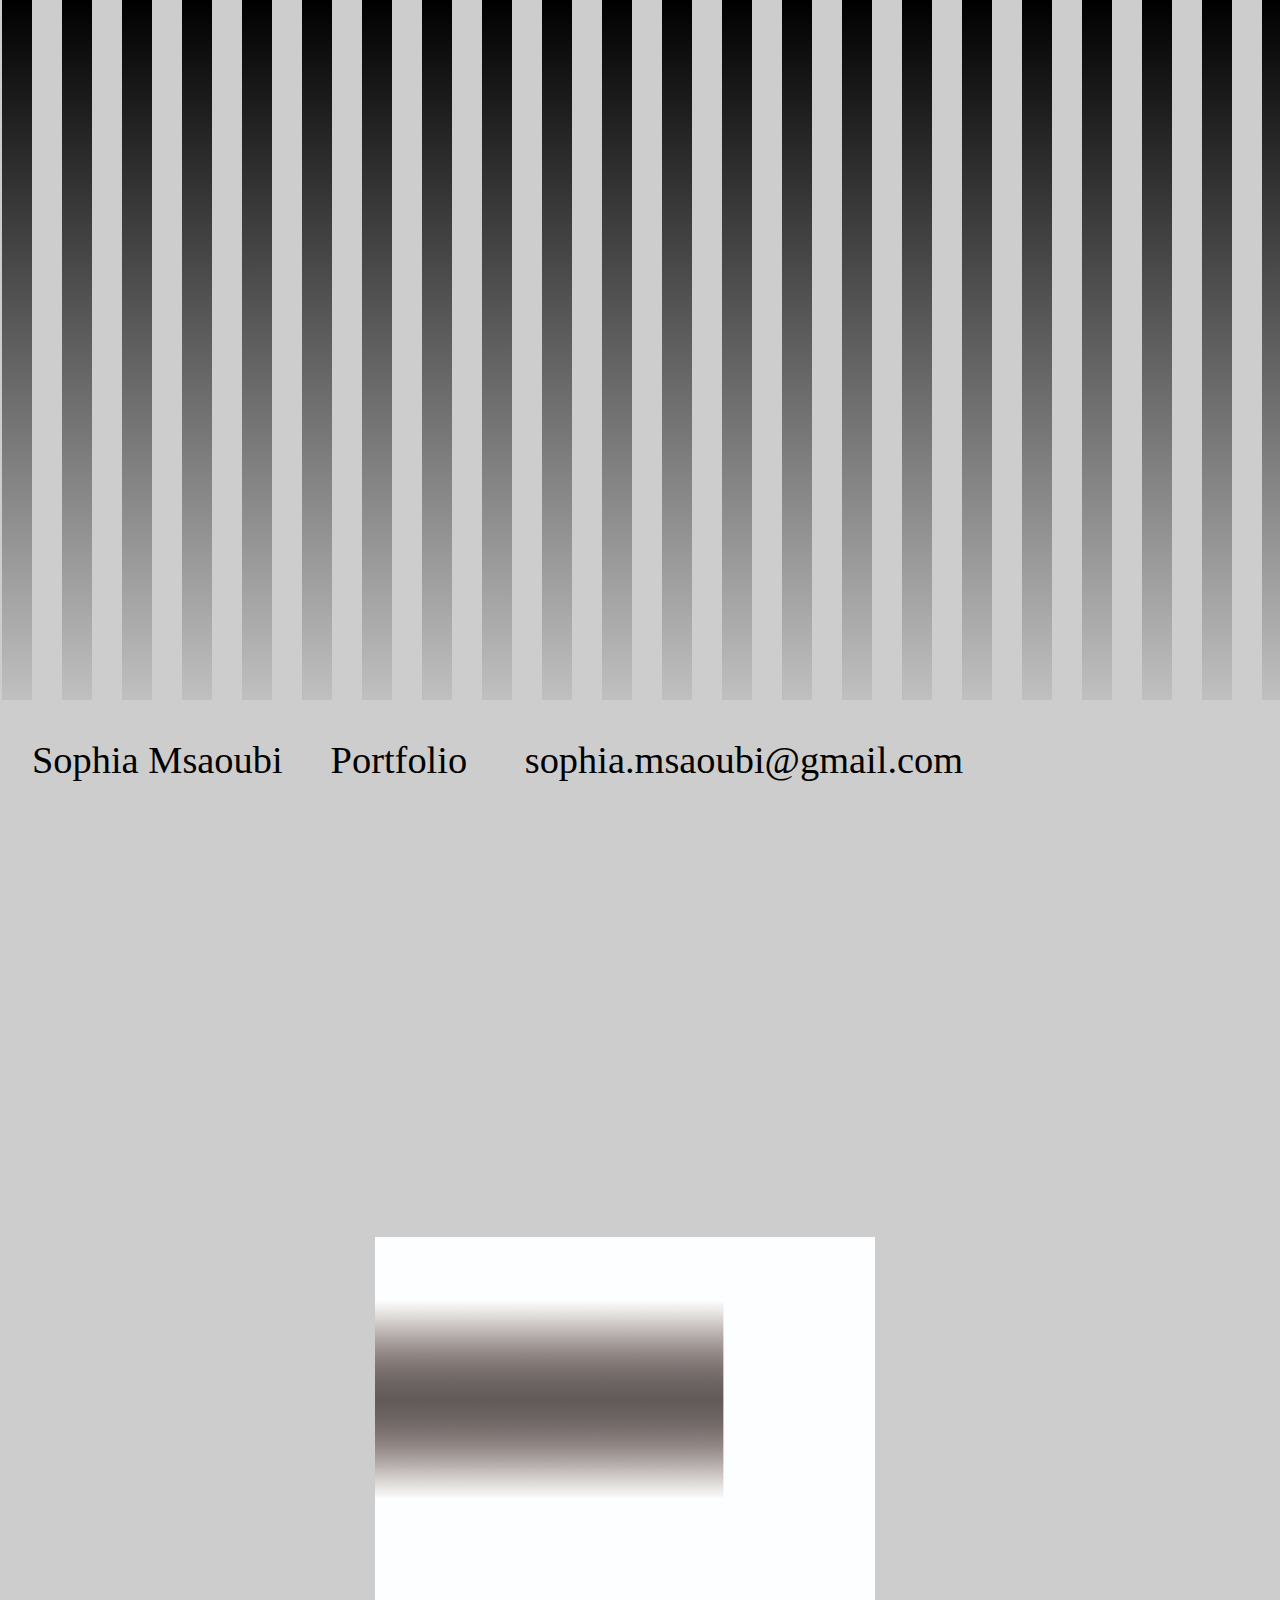
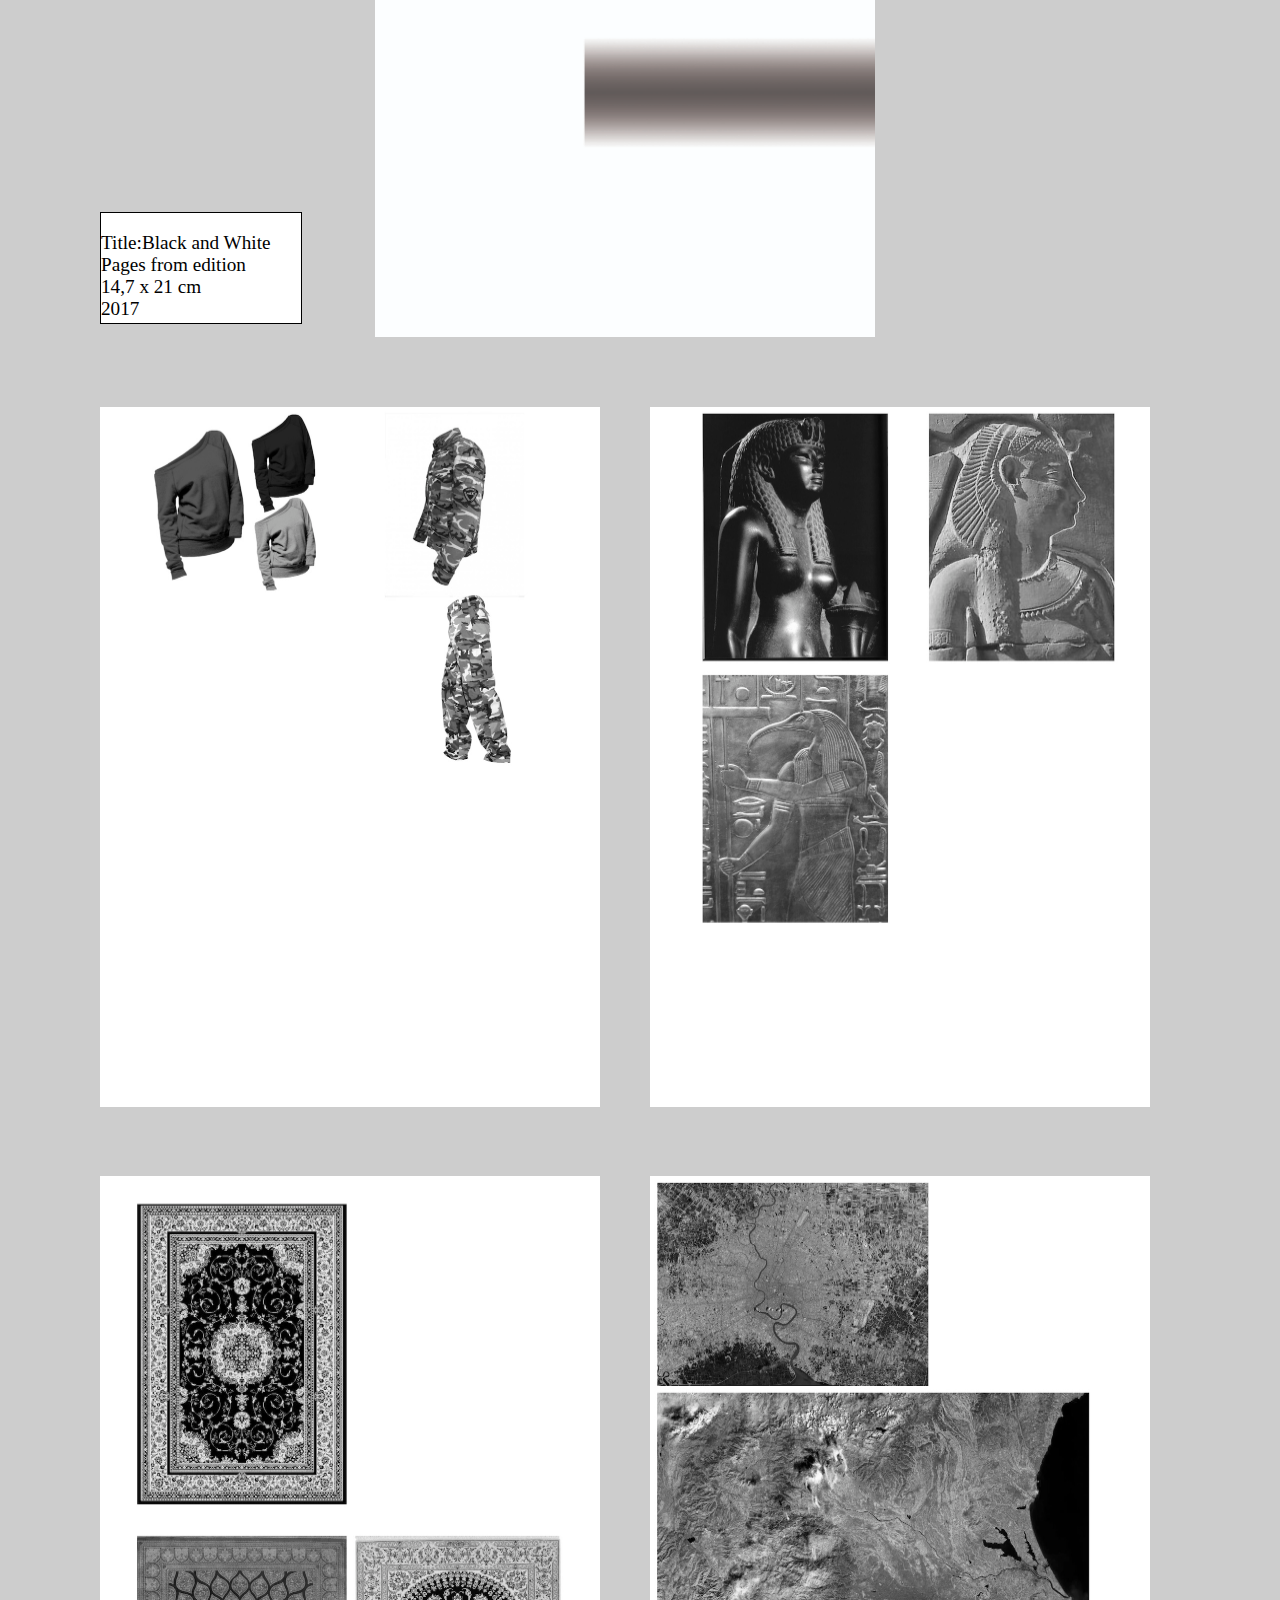
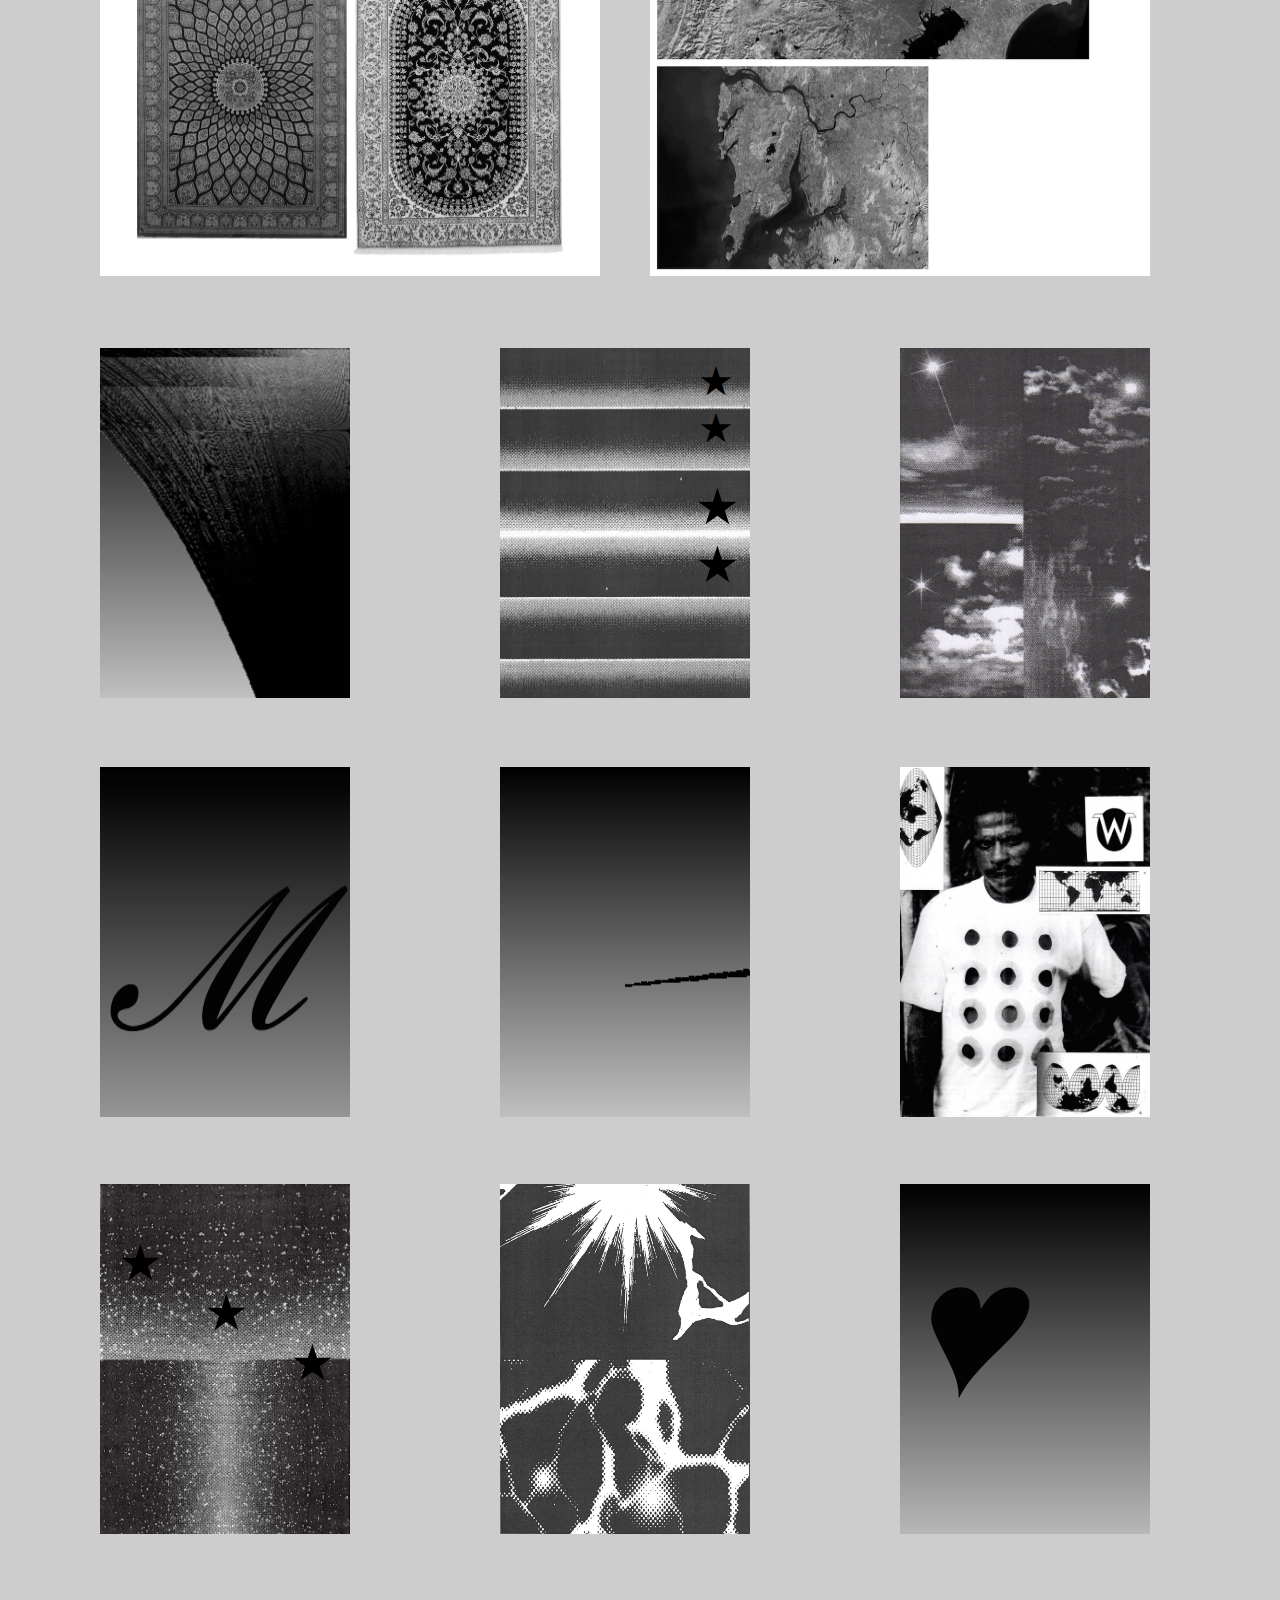
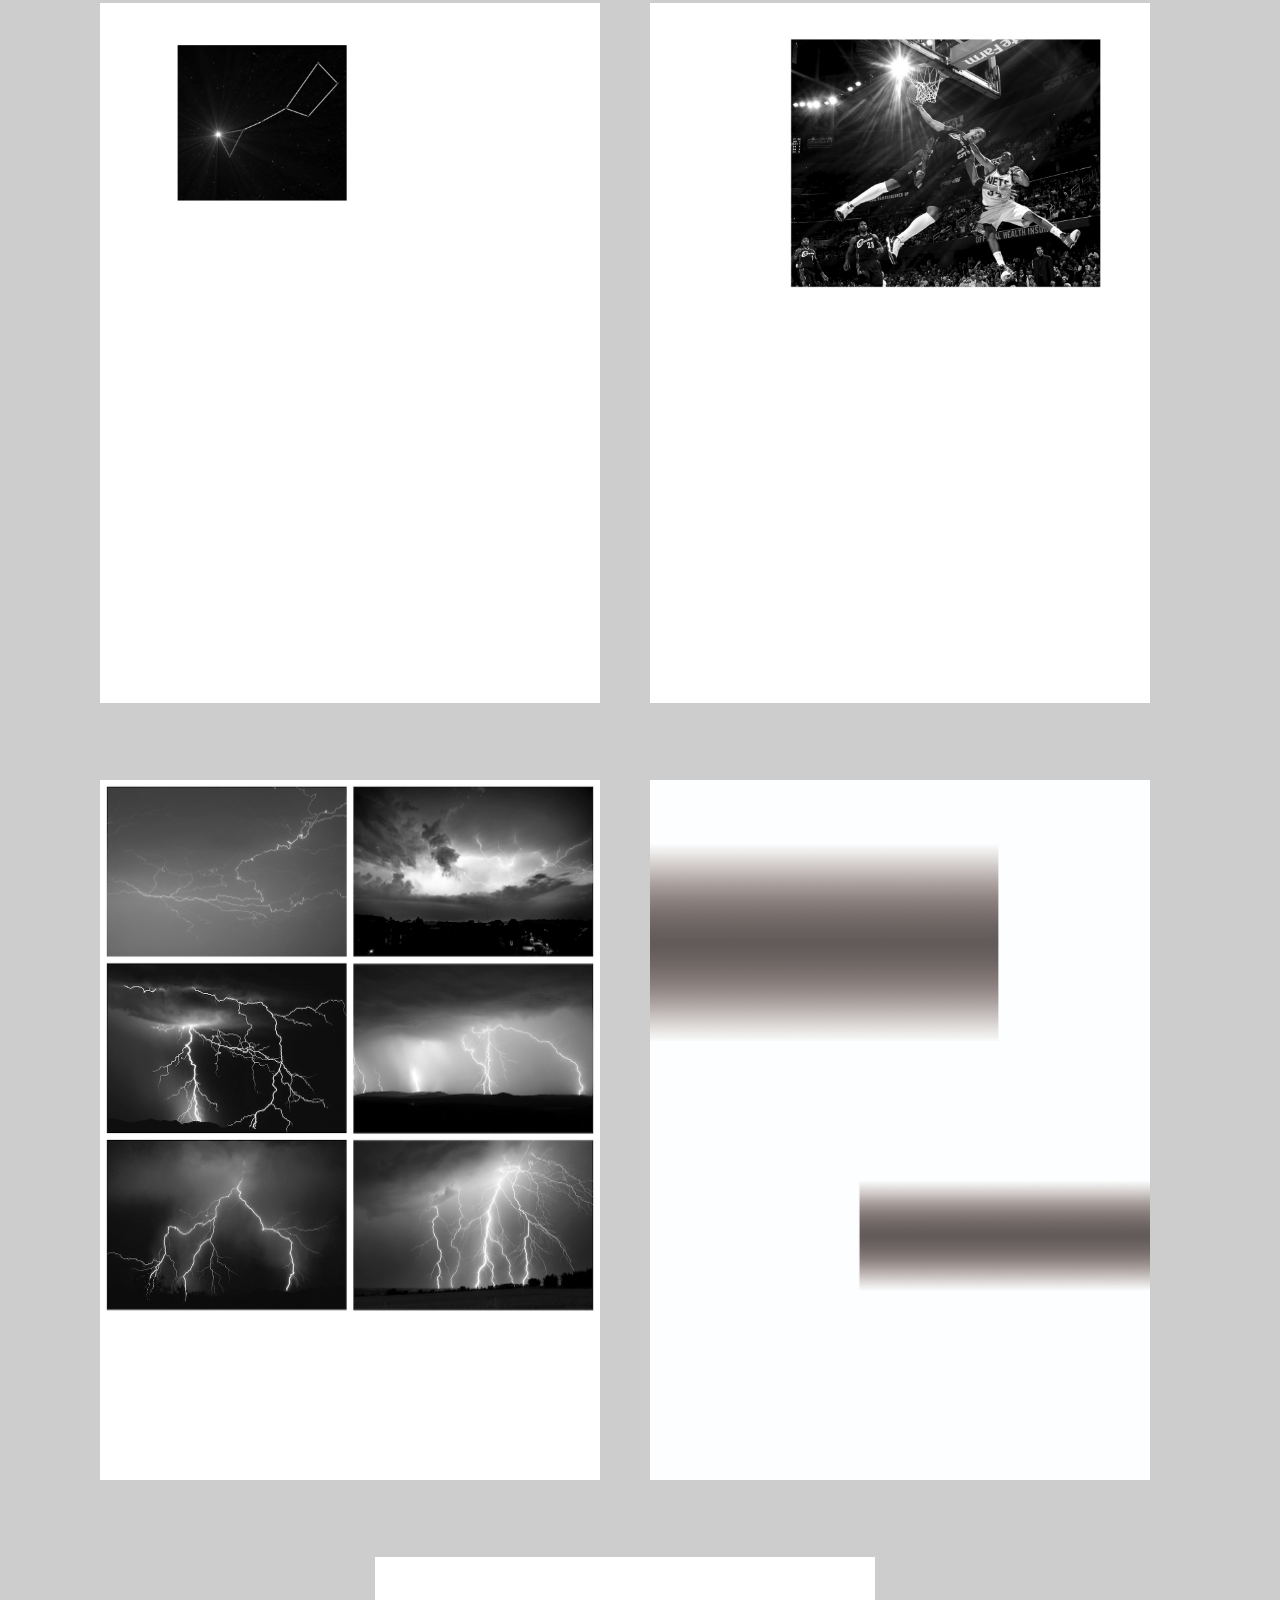
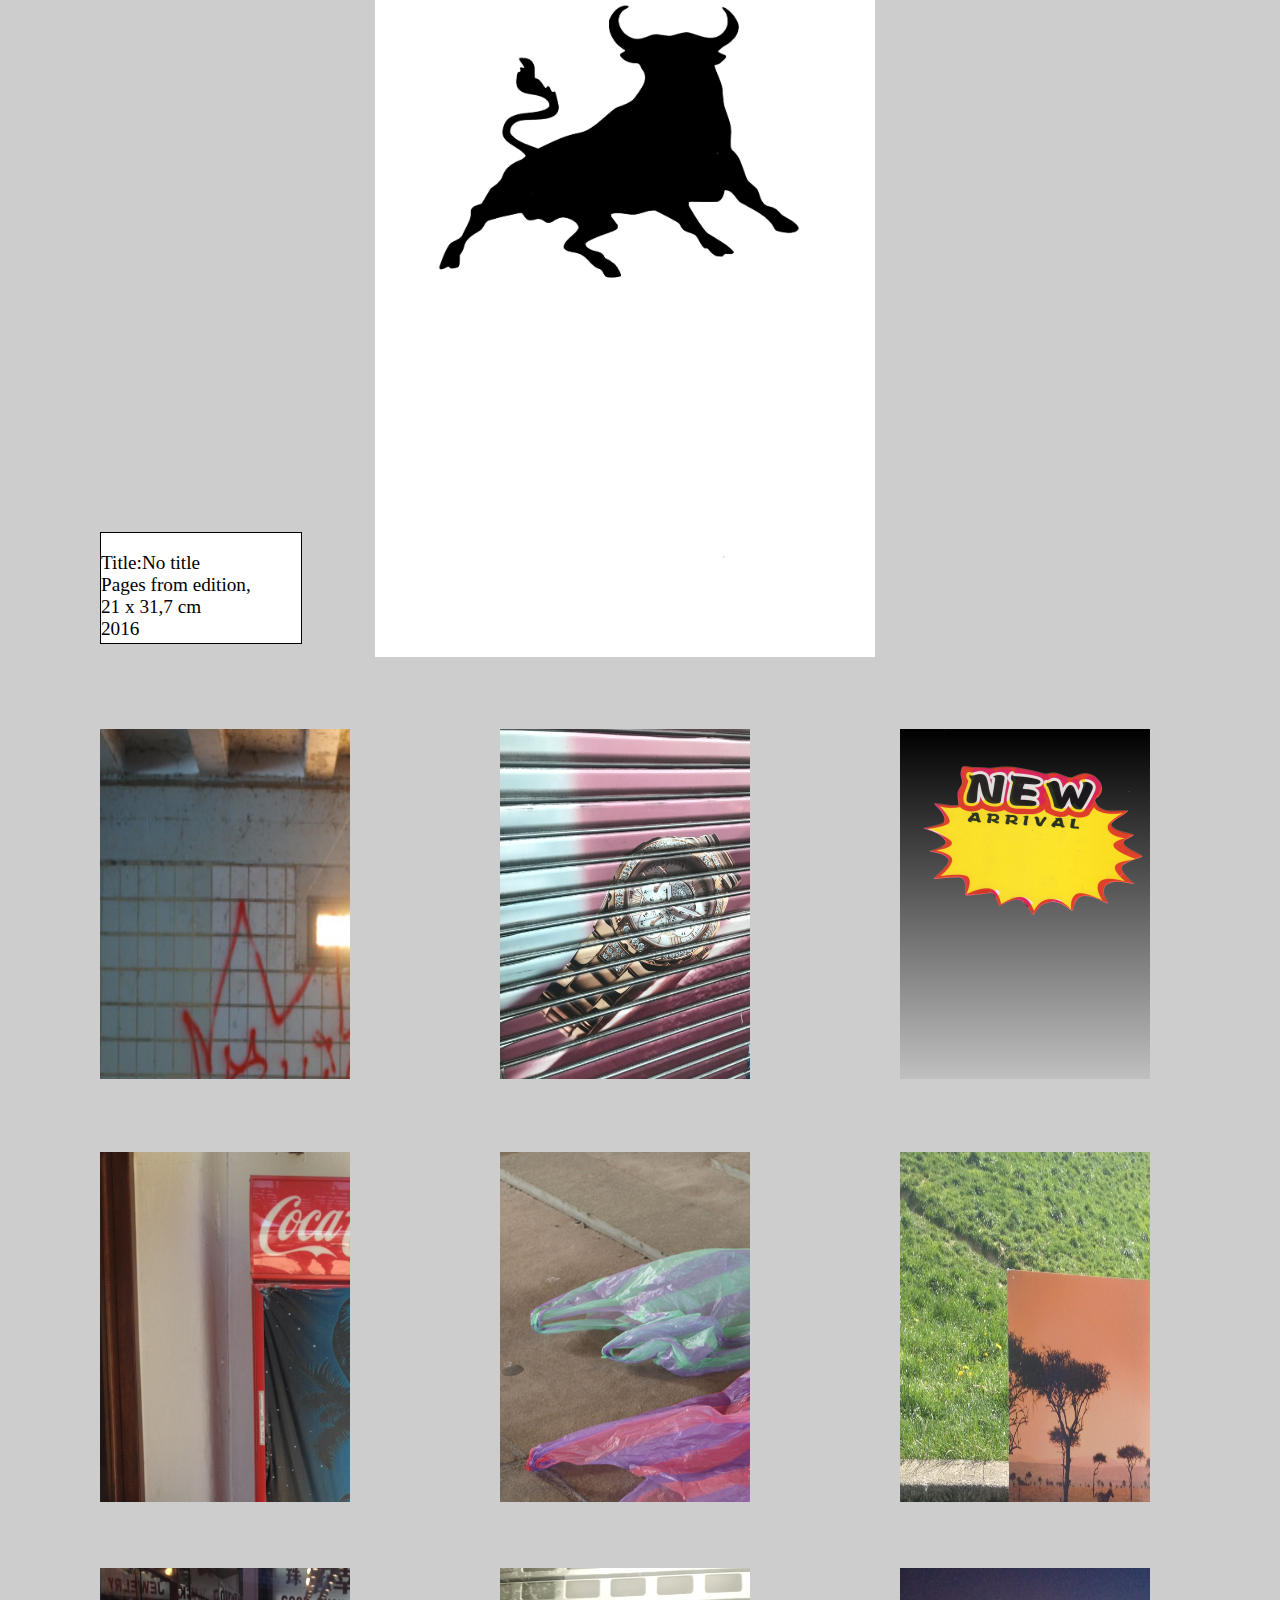
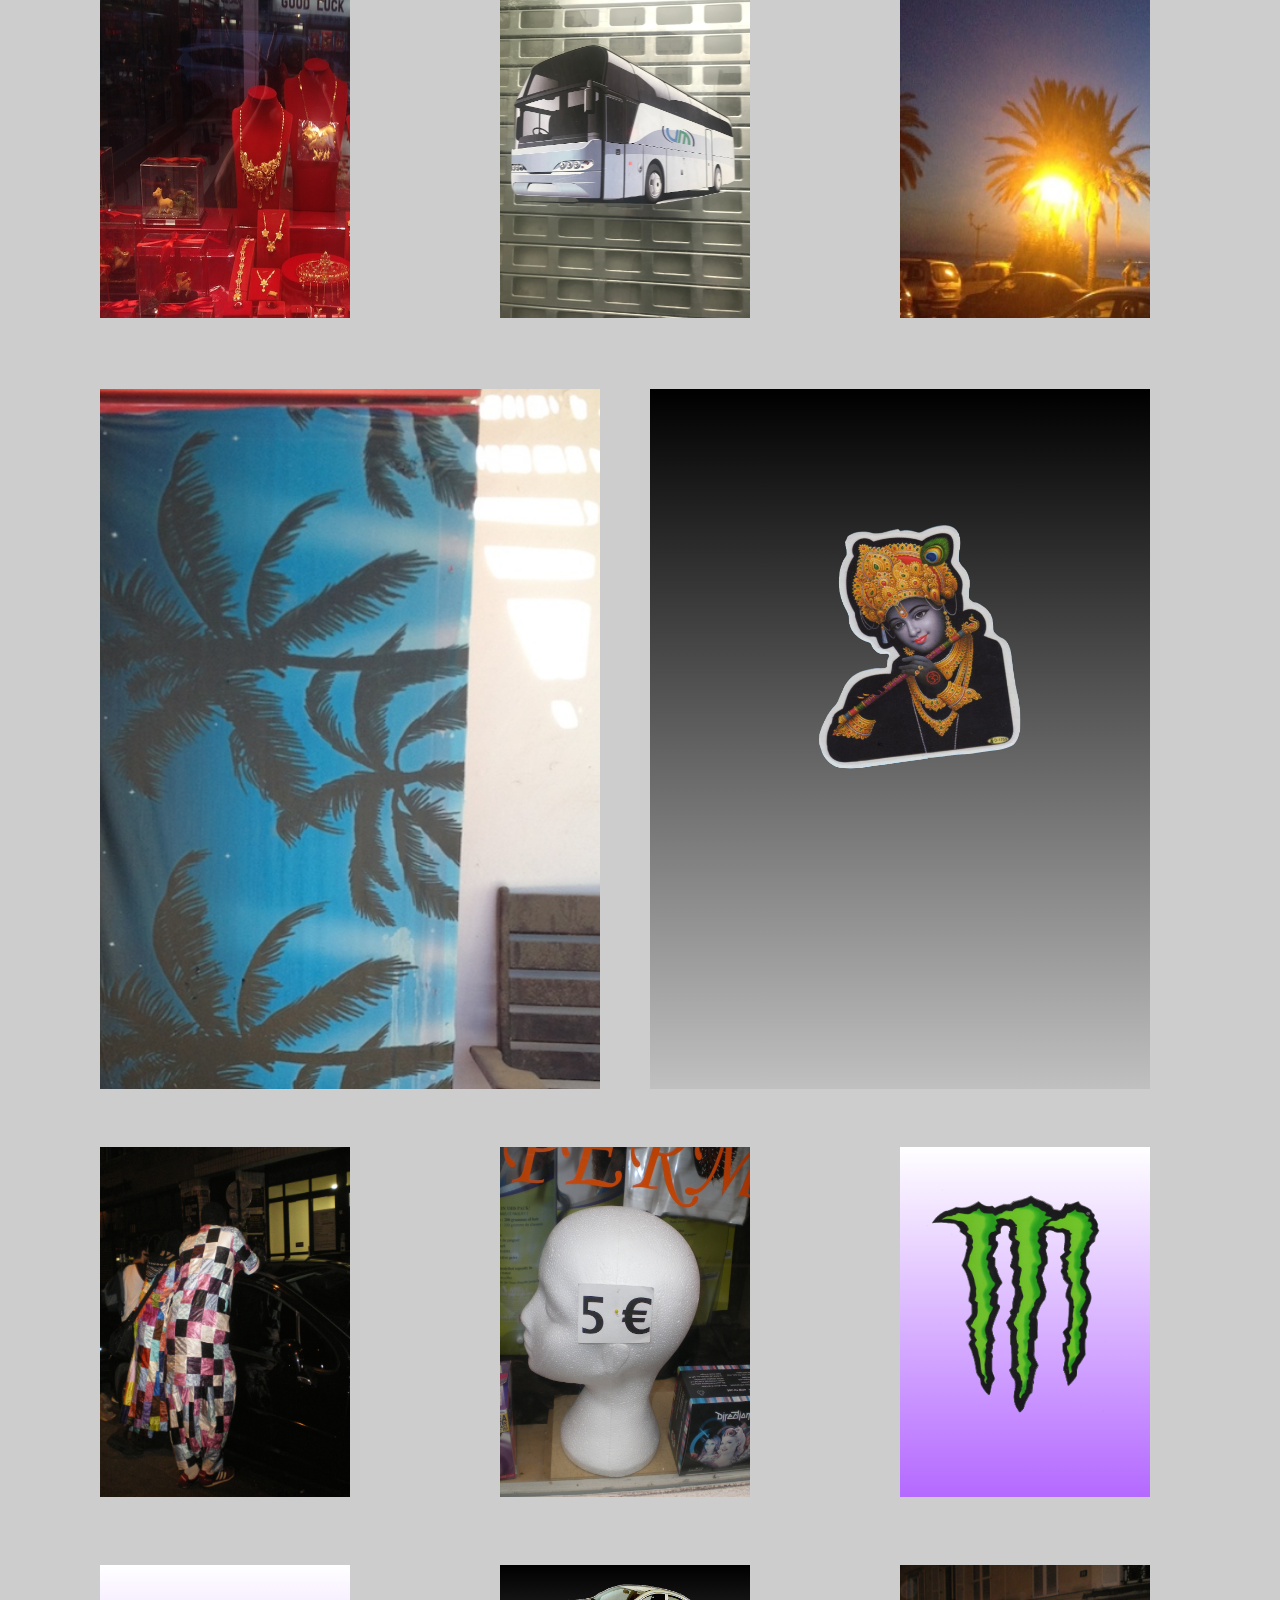
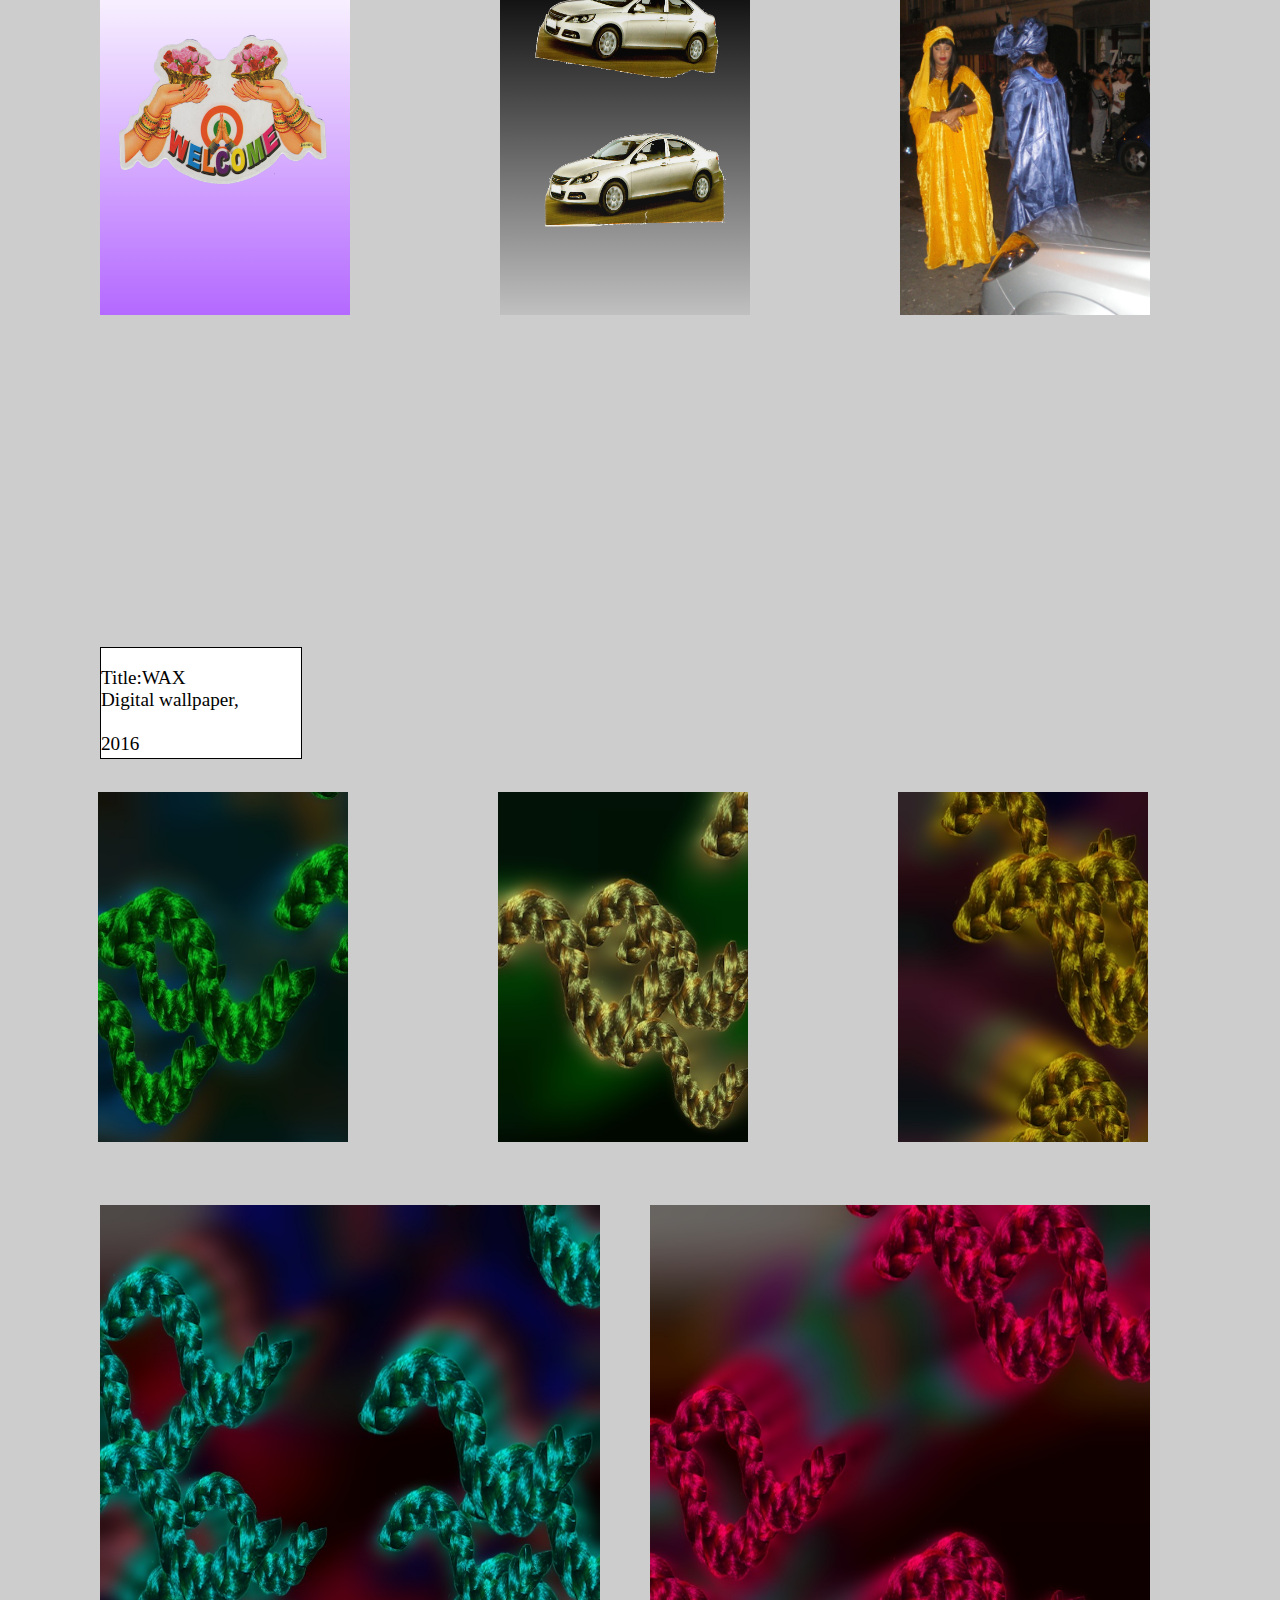
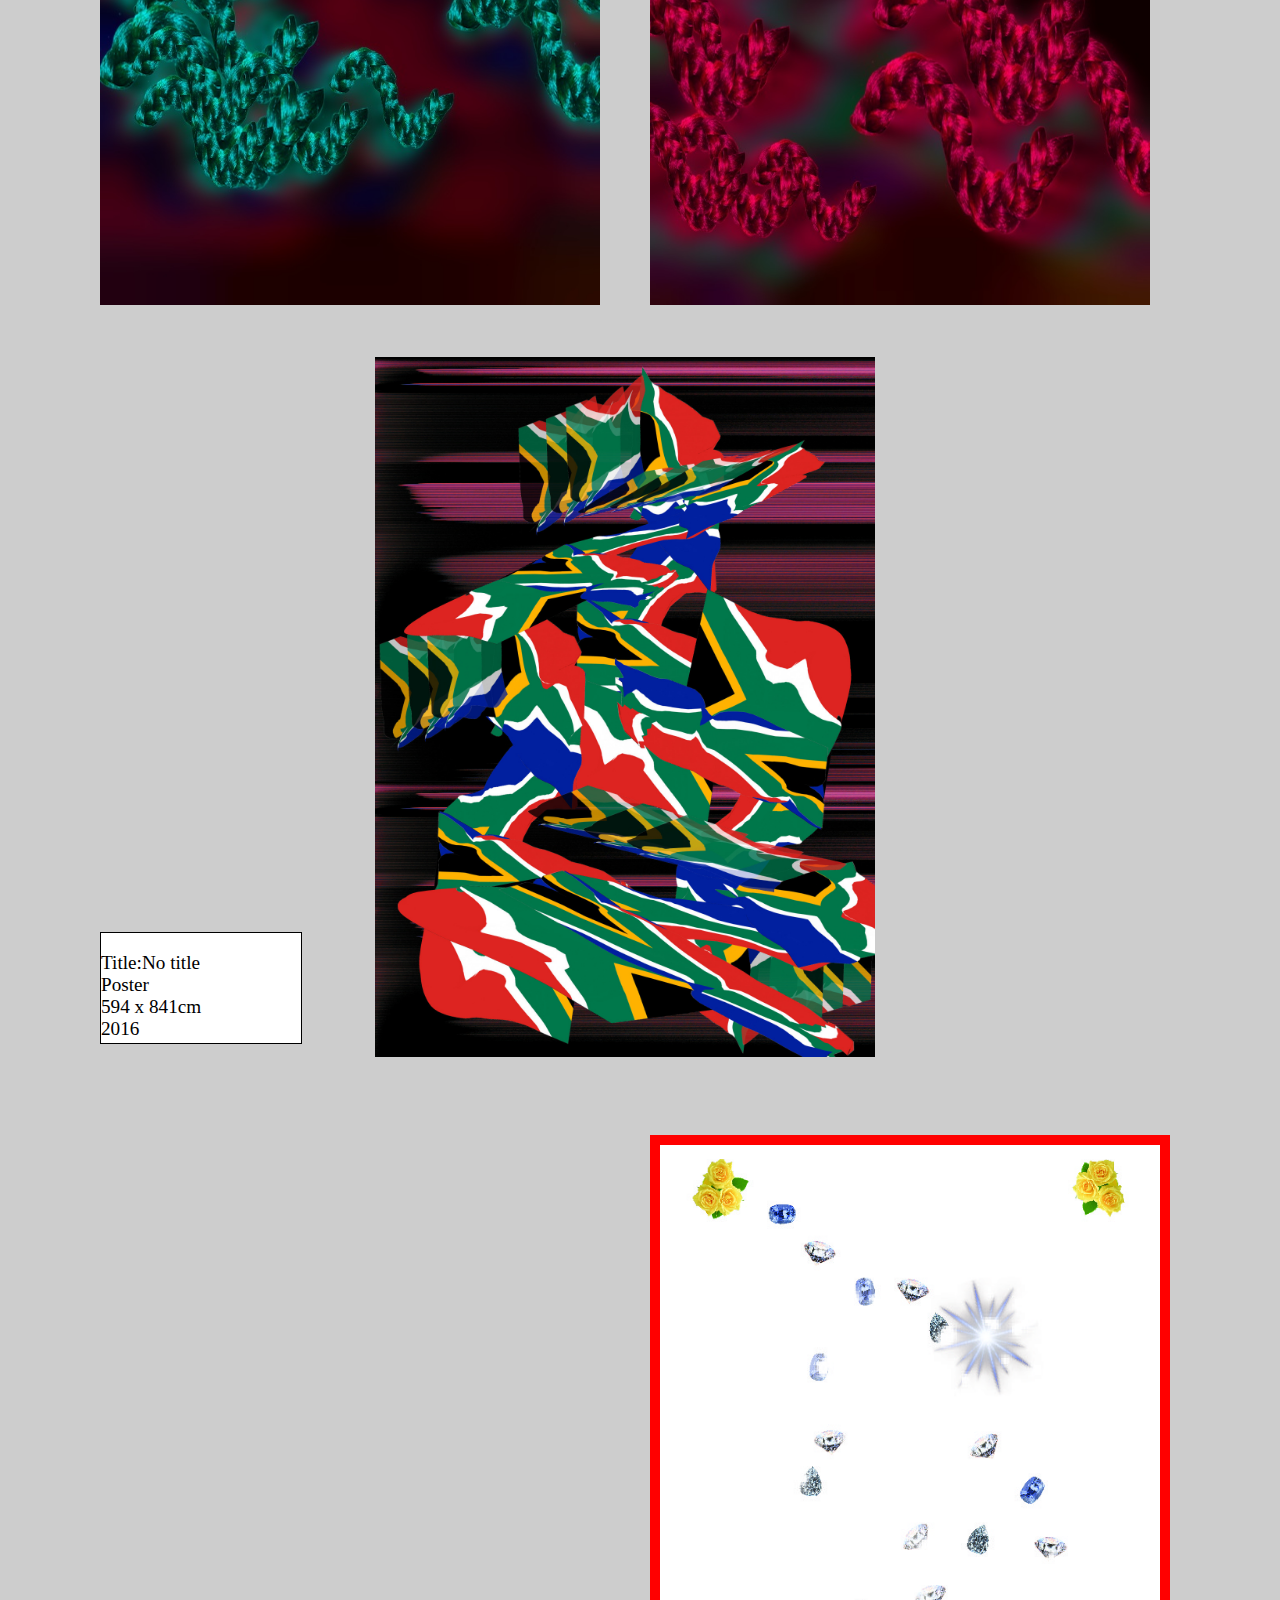
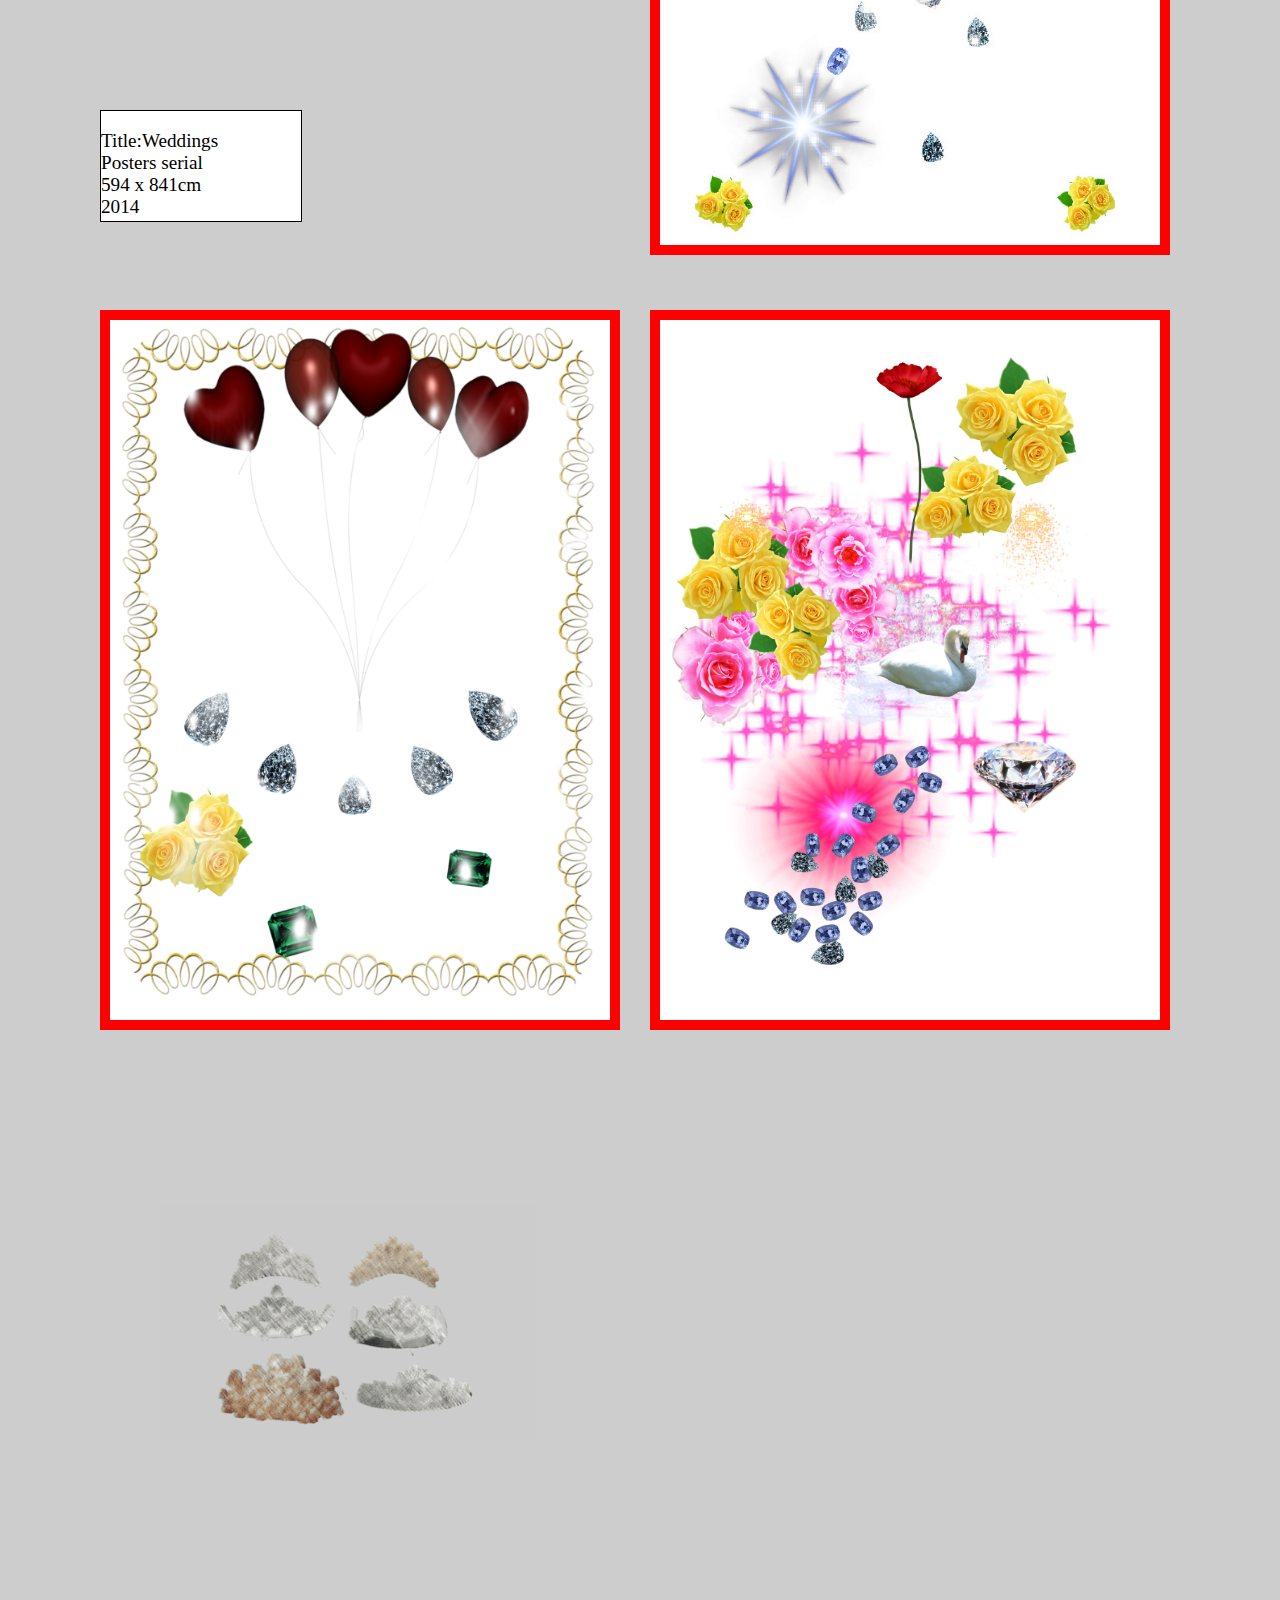
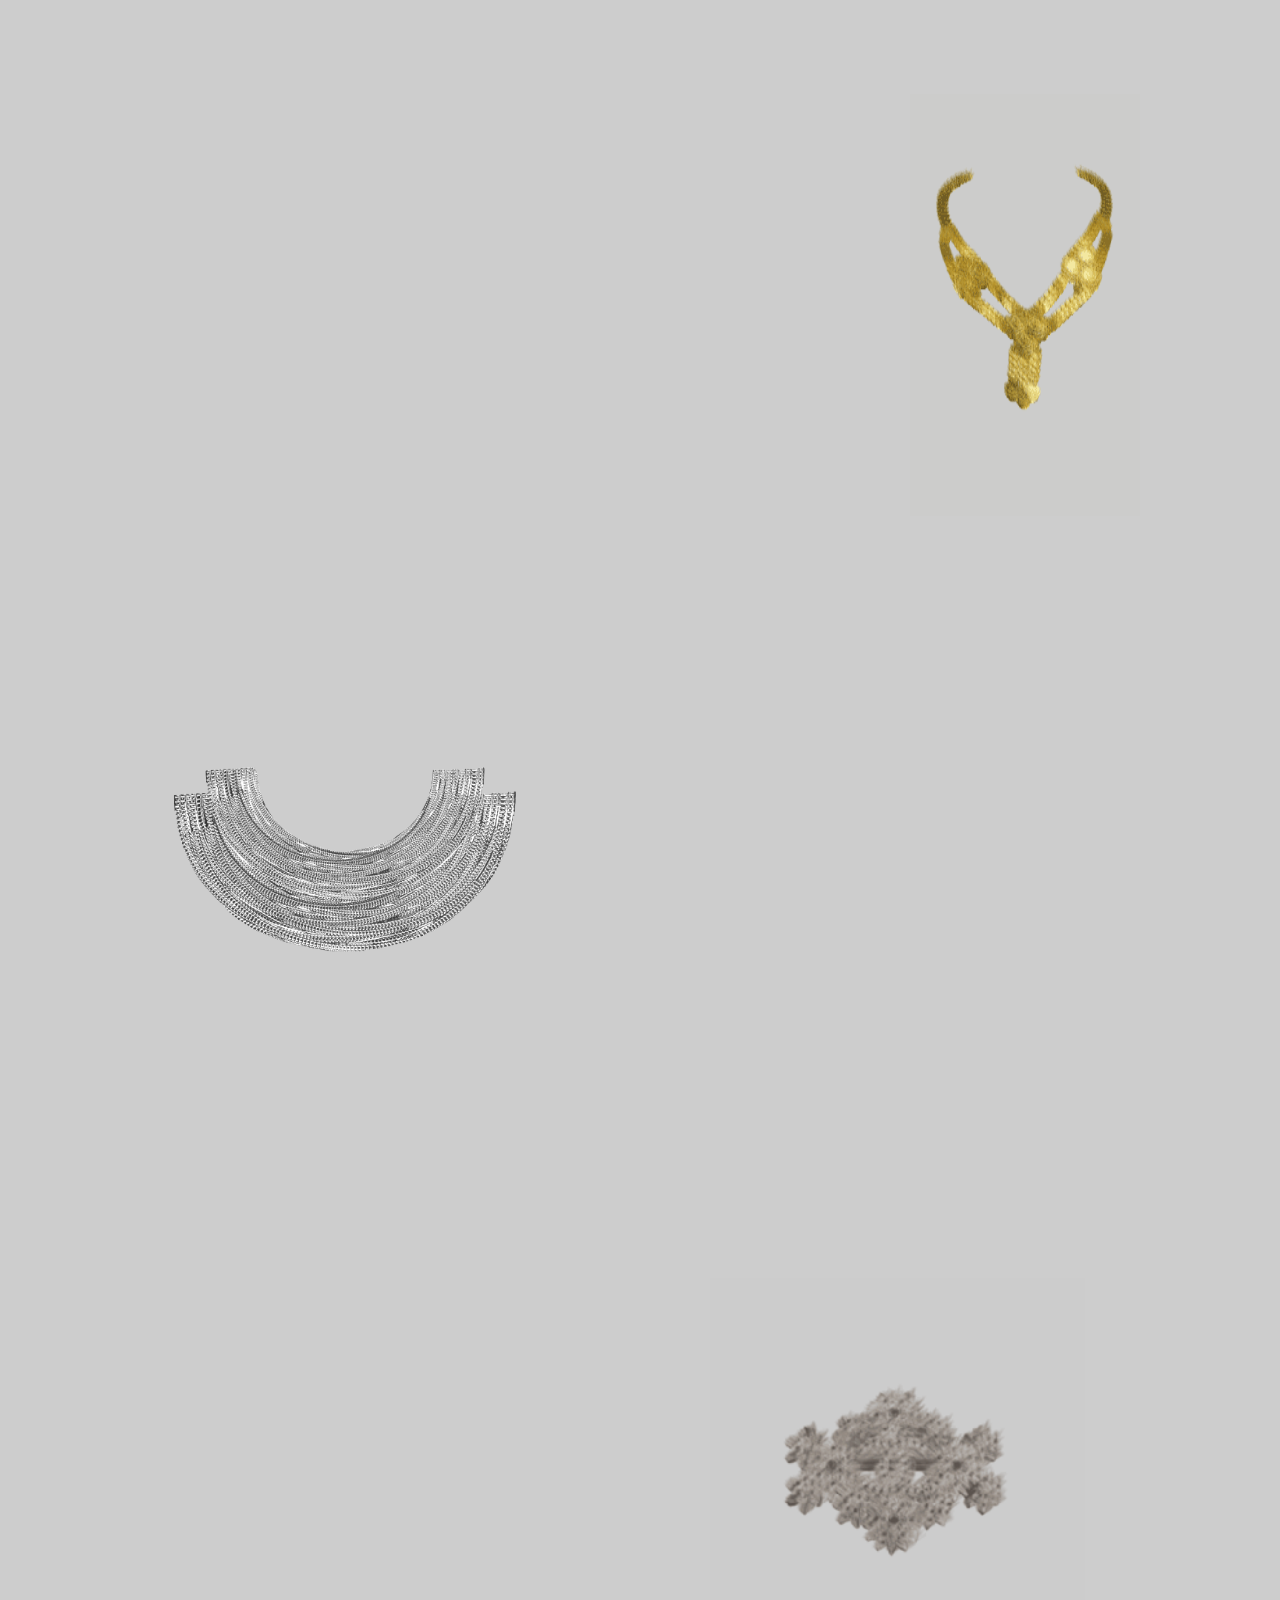
==== commit 9f645dc2: "Batch update" ====
--- a/index.html
+++ b/index.html
@@ -546,7 +546,7 @@
 ">
 
 
-<img src="assets/night.JPG" style="width:500px;height:700px;">
+<img src="assets/coca.jpg" style="width:1200px;height:1500px;margin-left:-500px;margin-top:-270px;">
 </div>
 
 
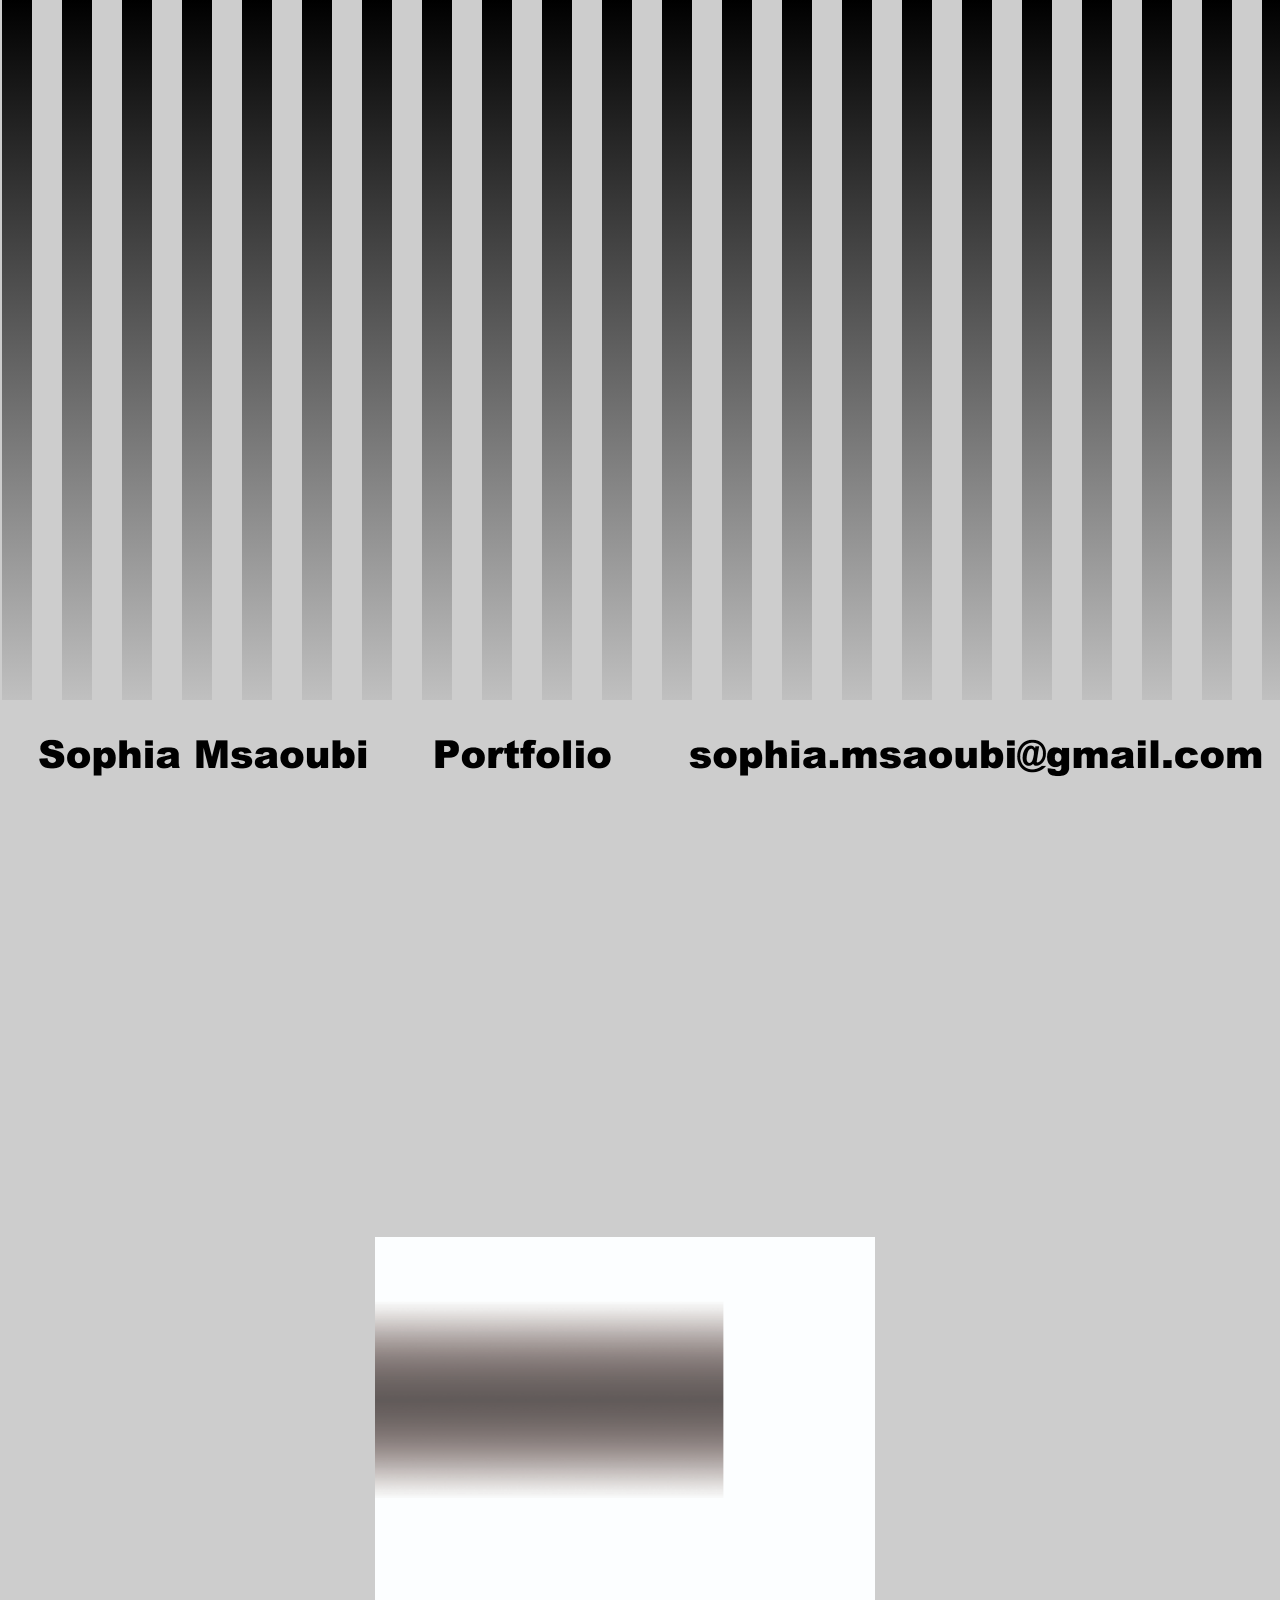
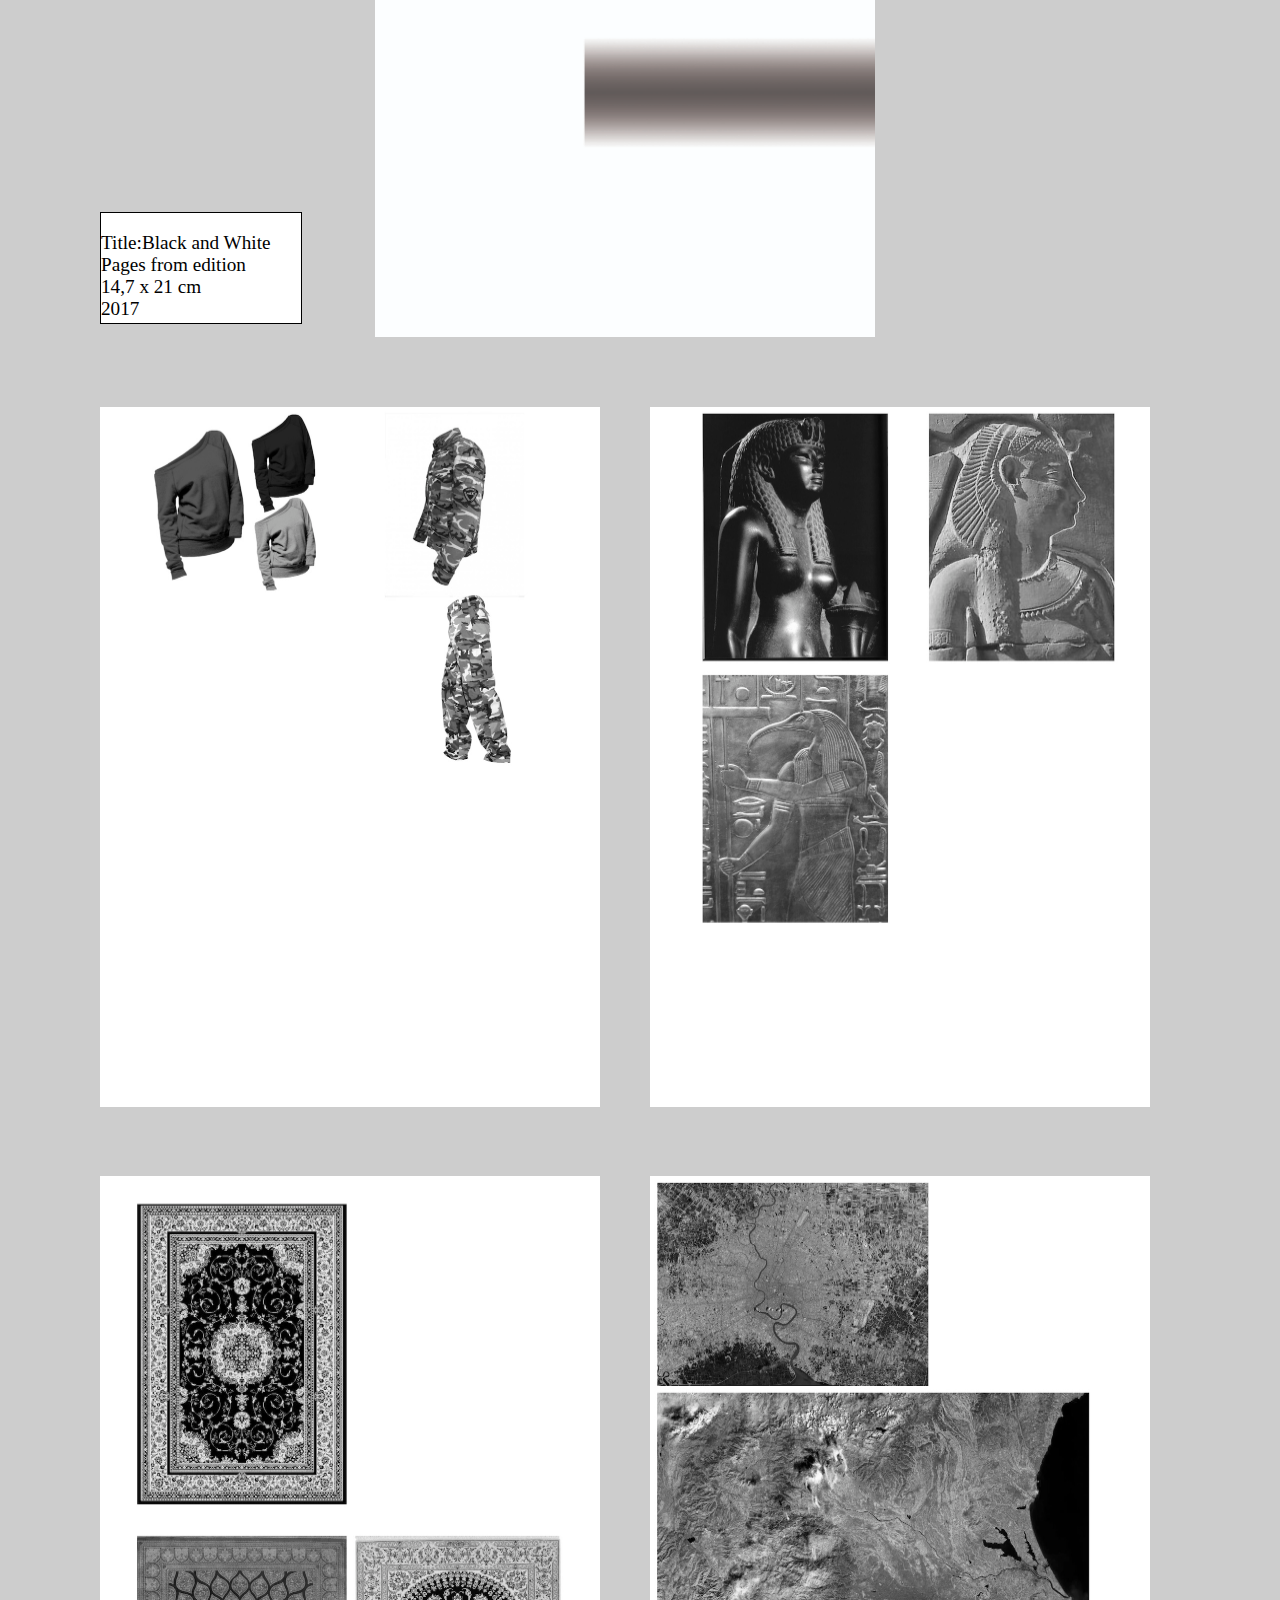
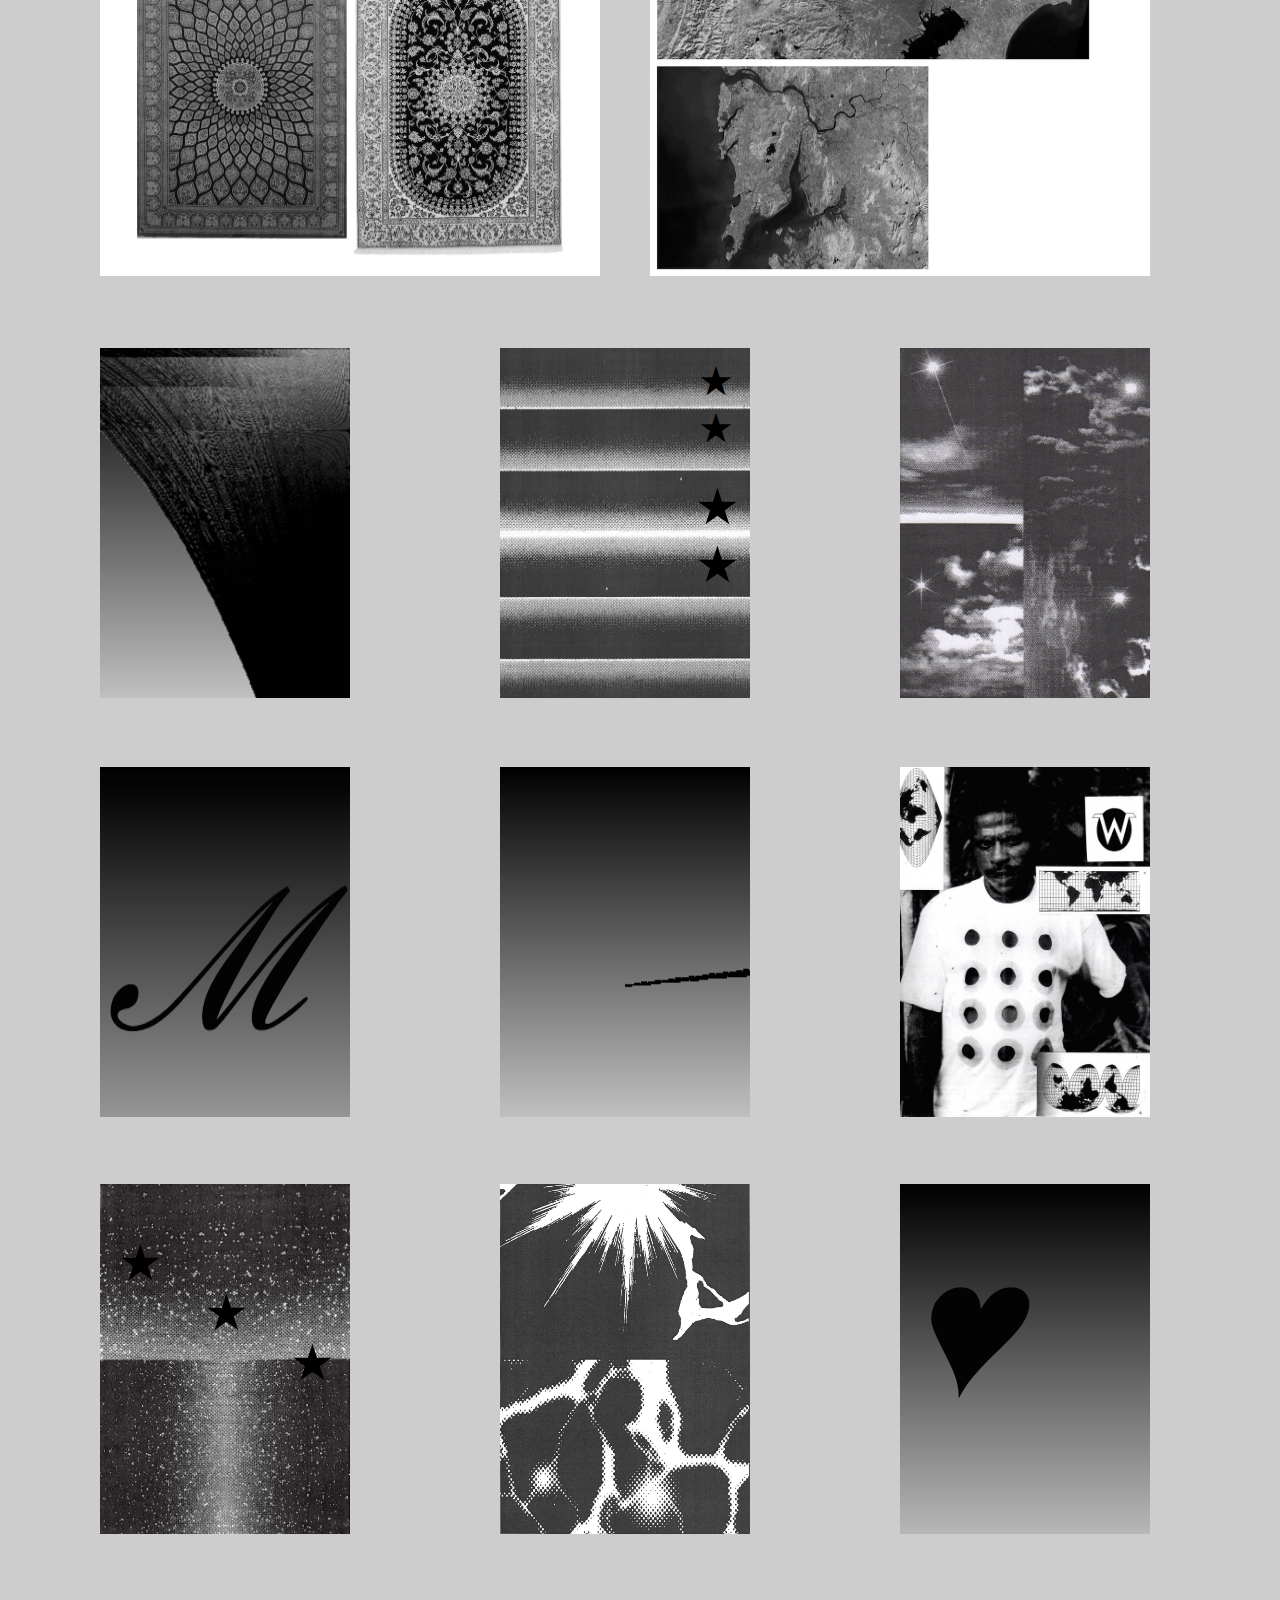
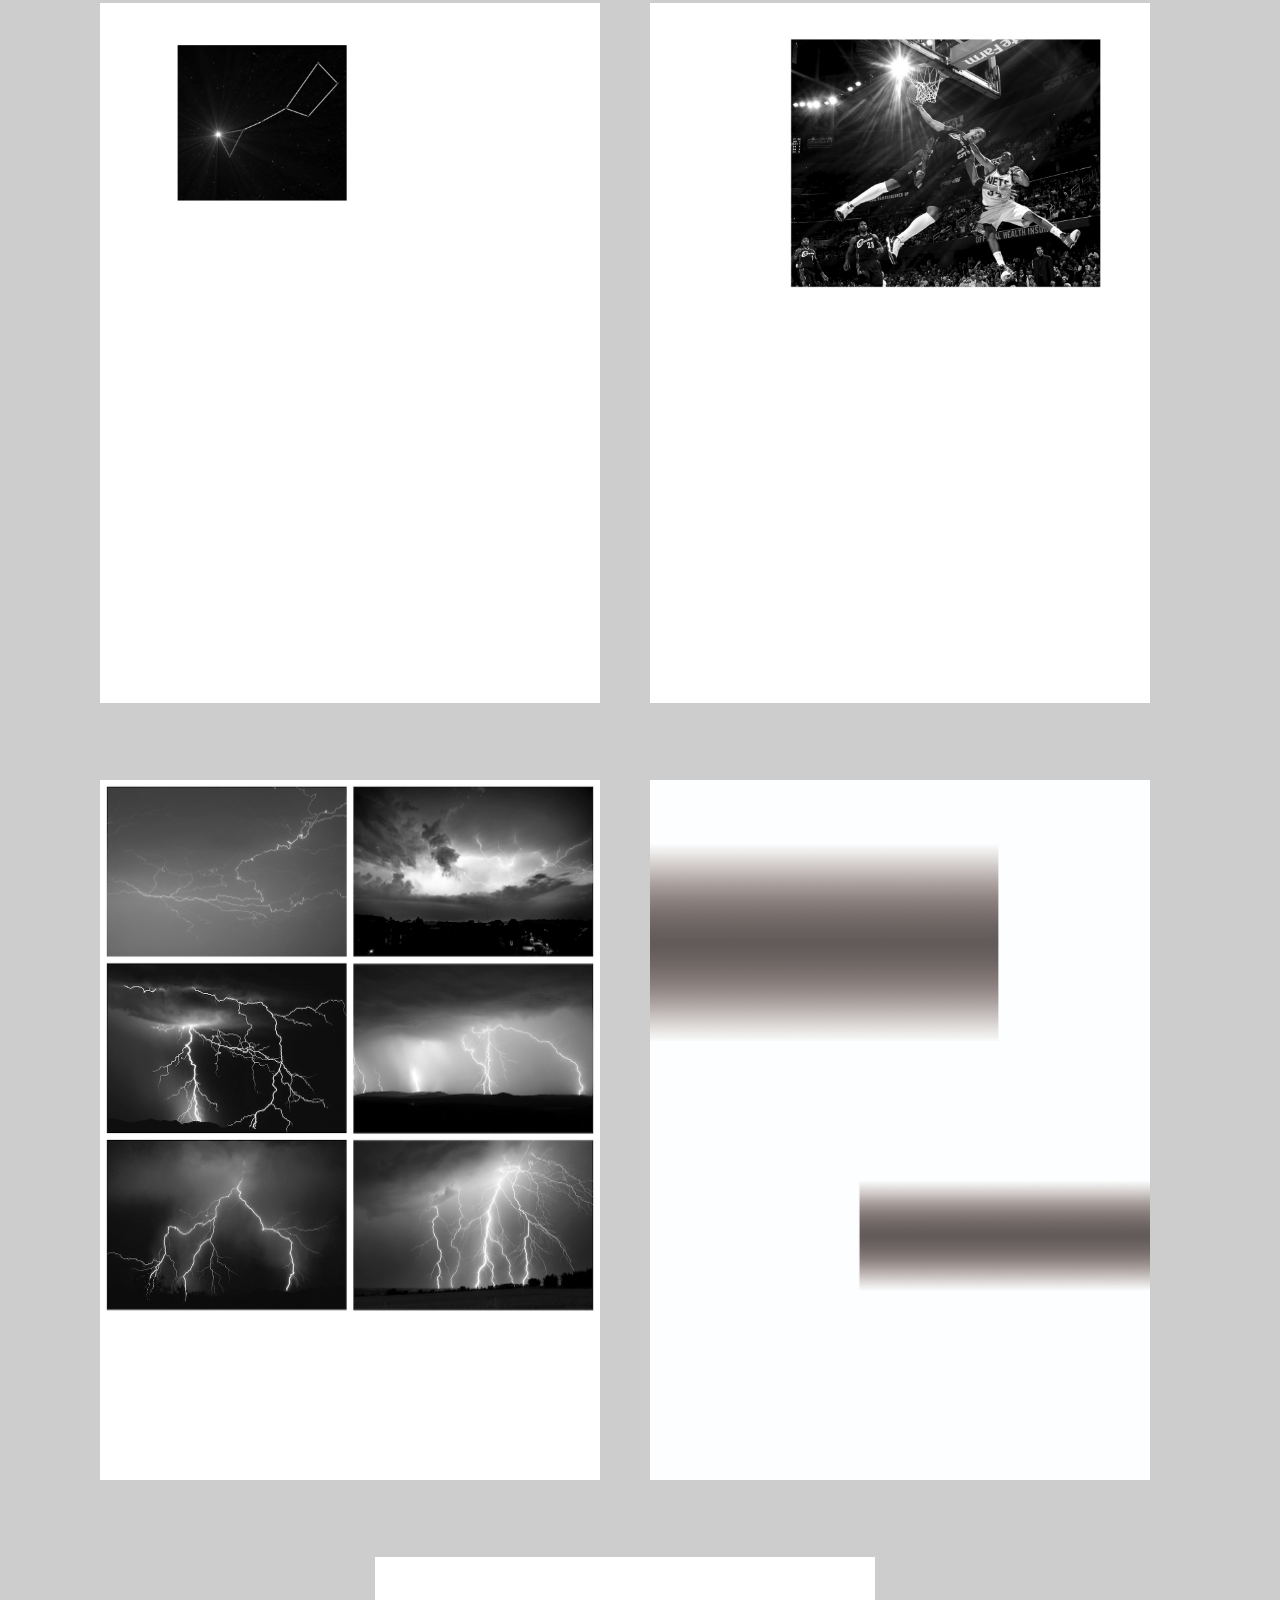
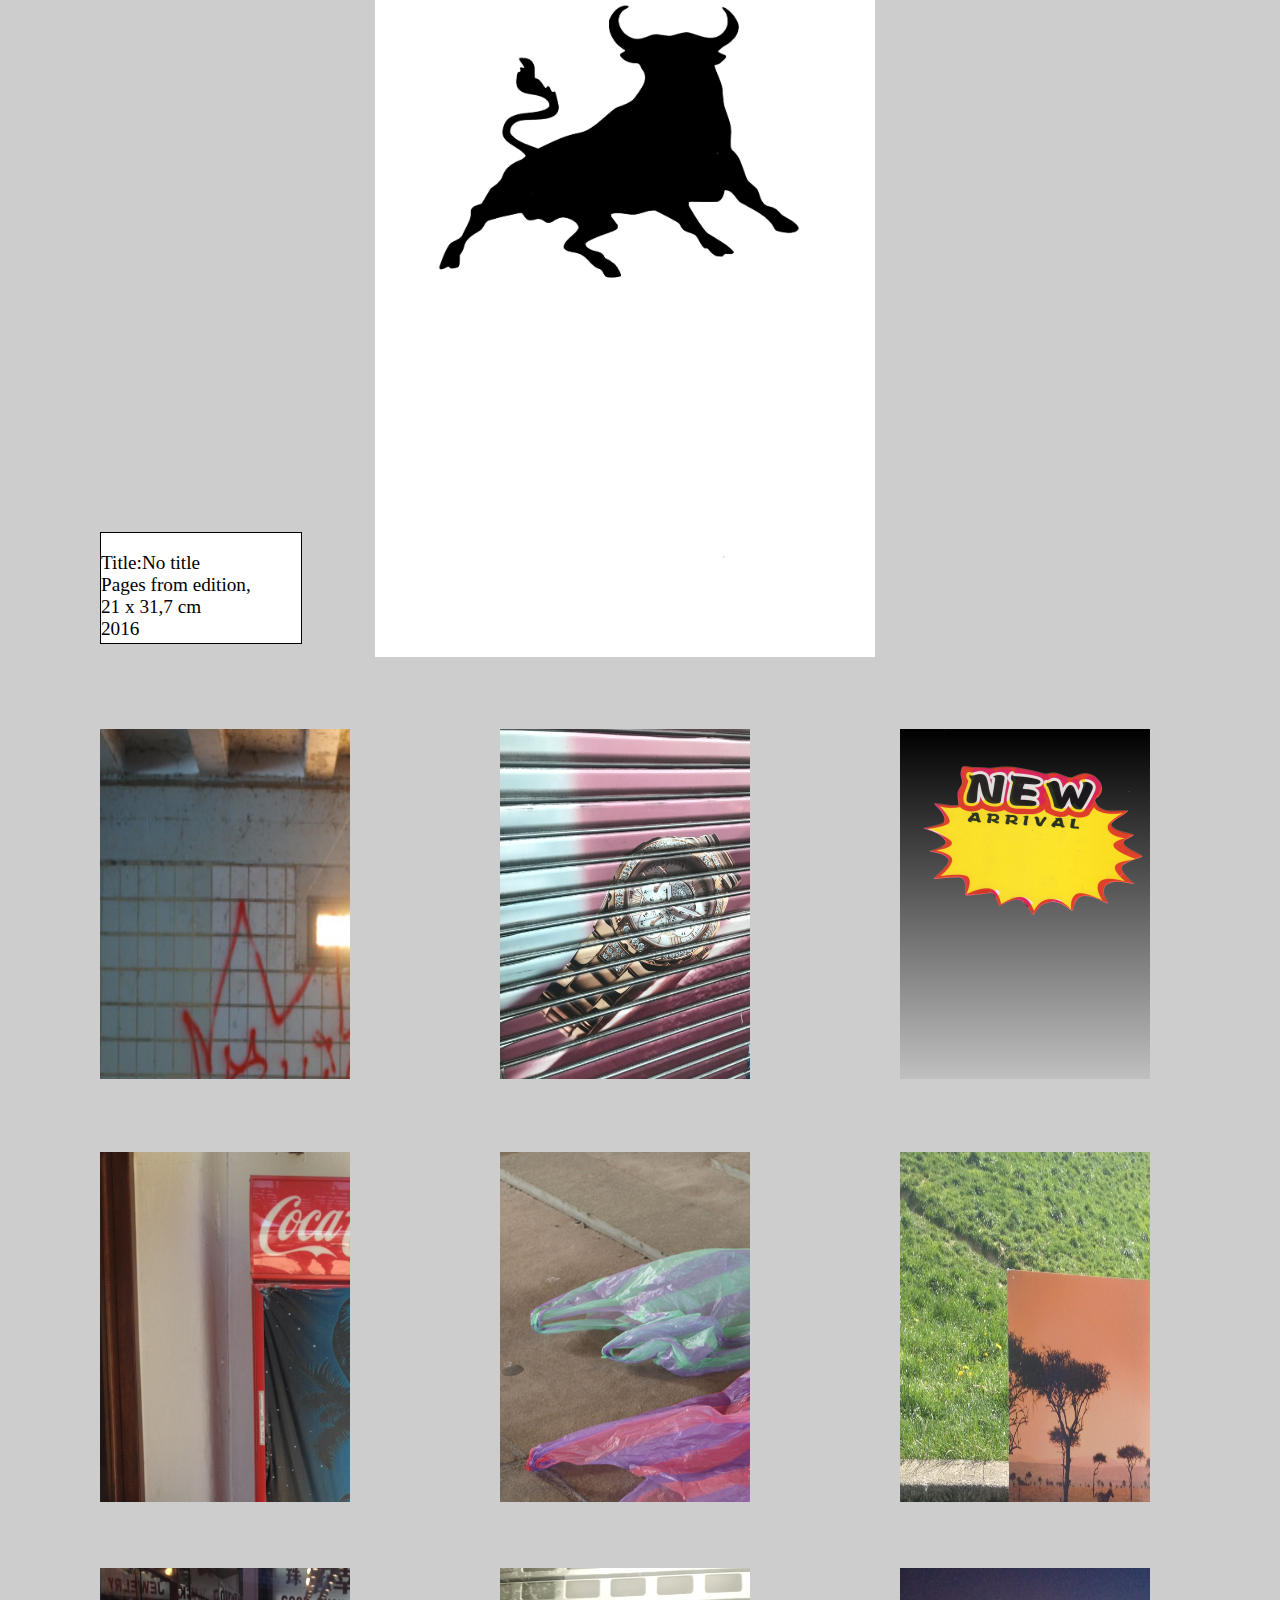
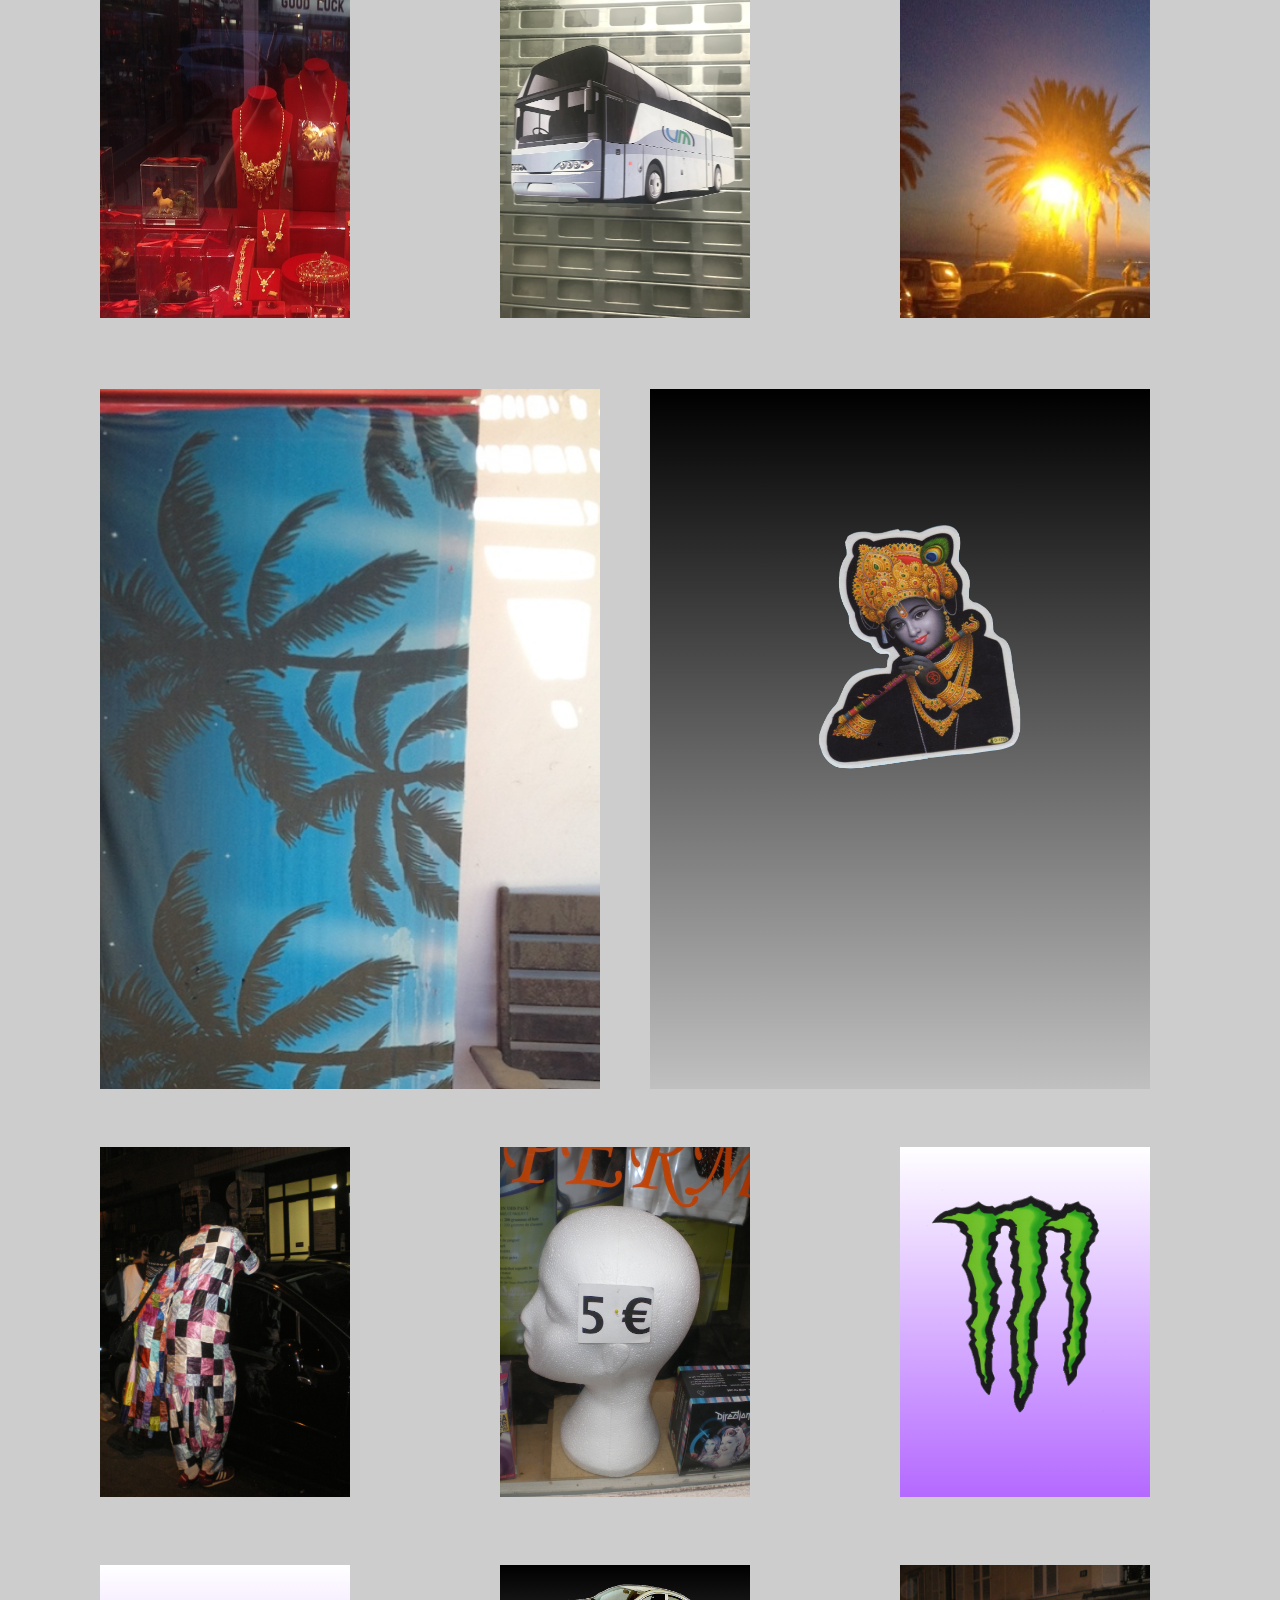
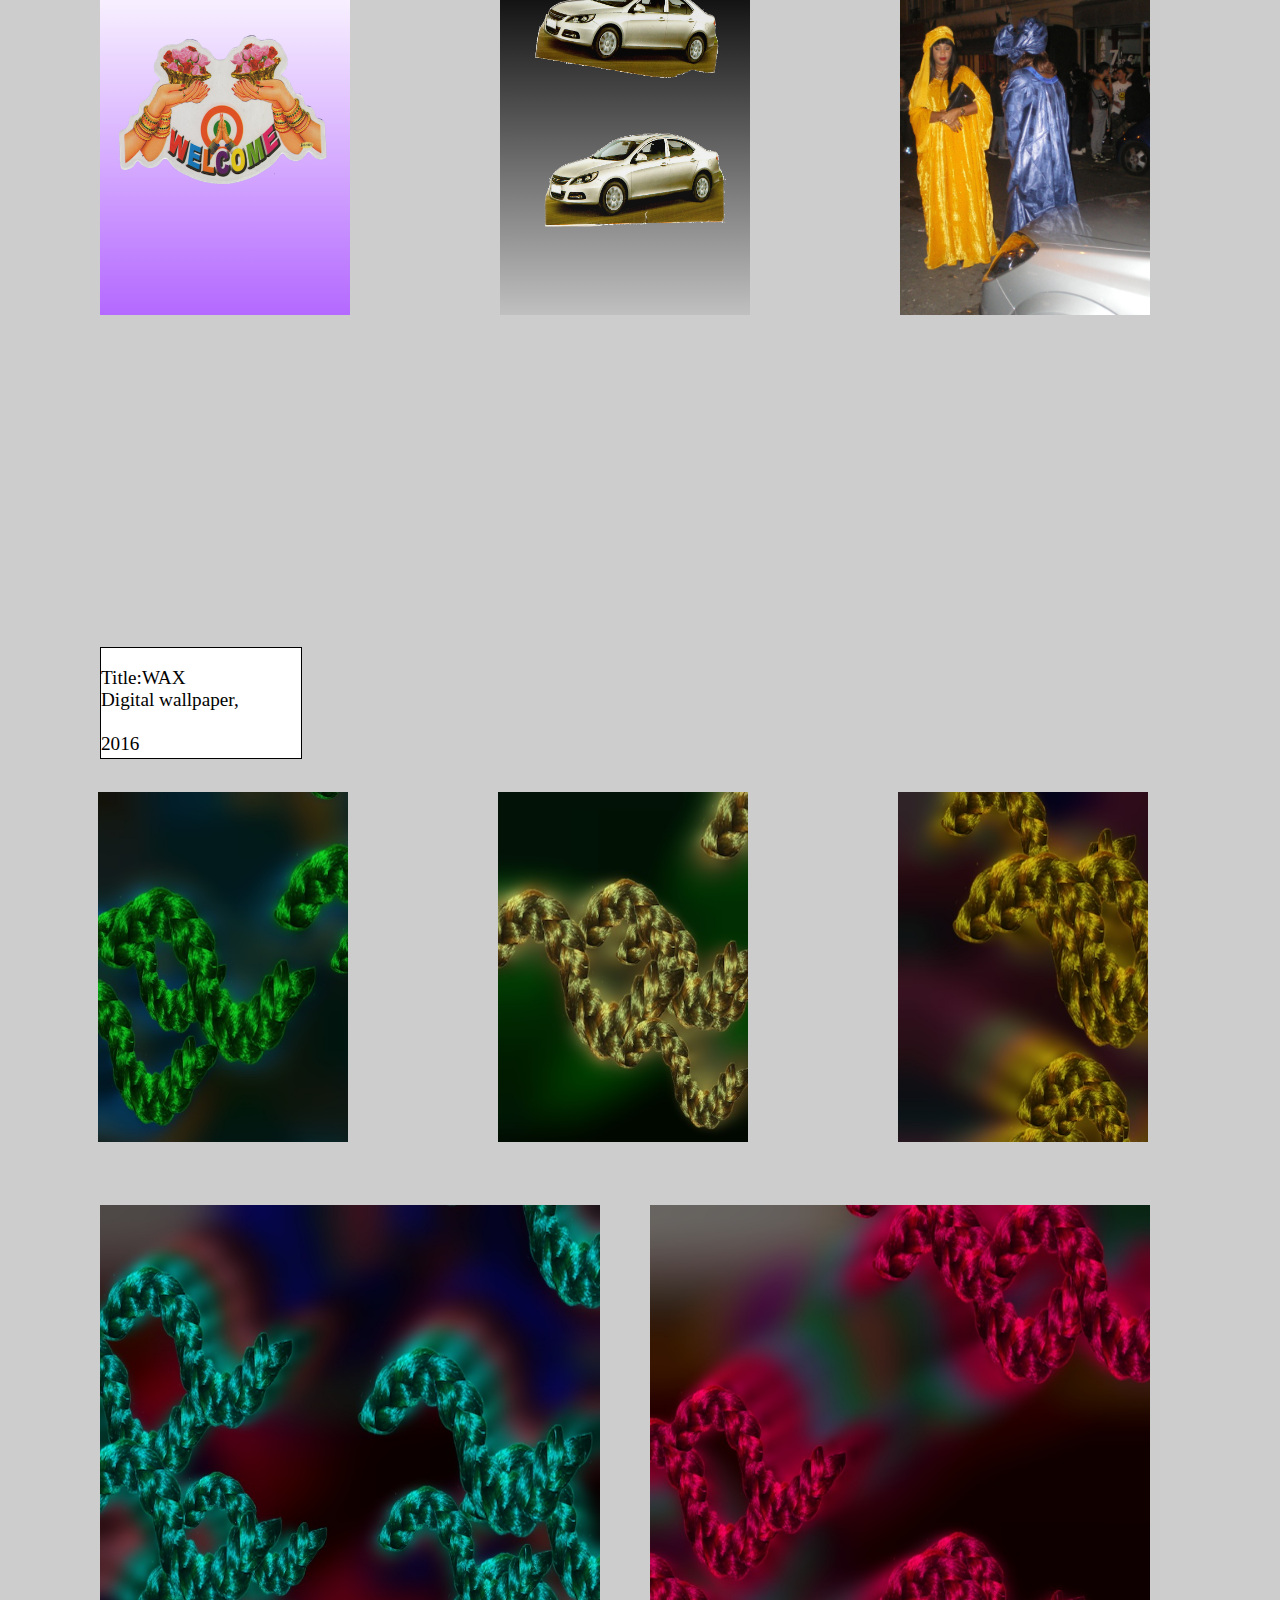
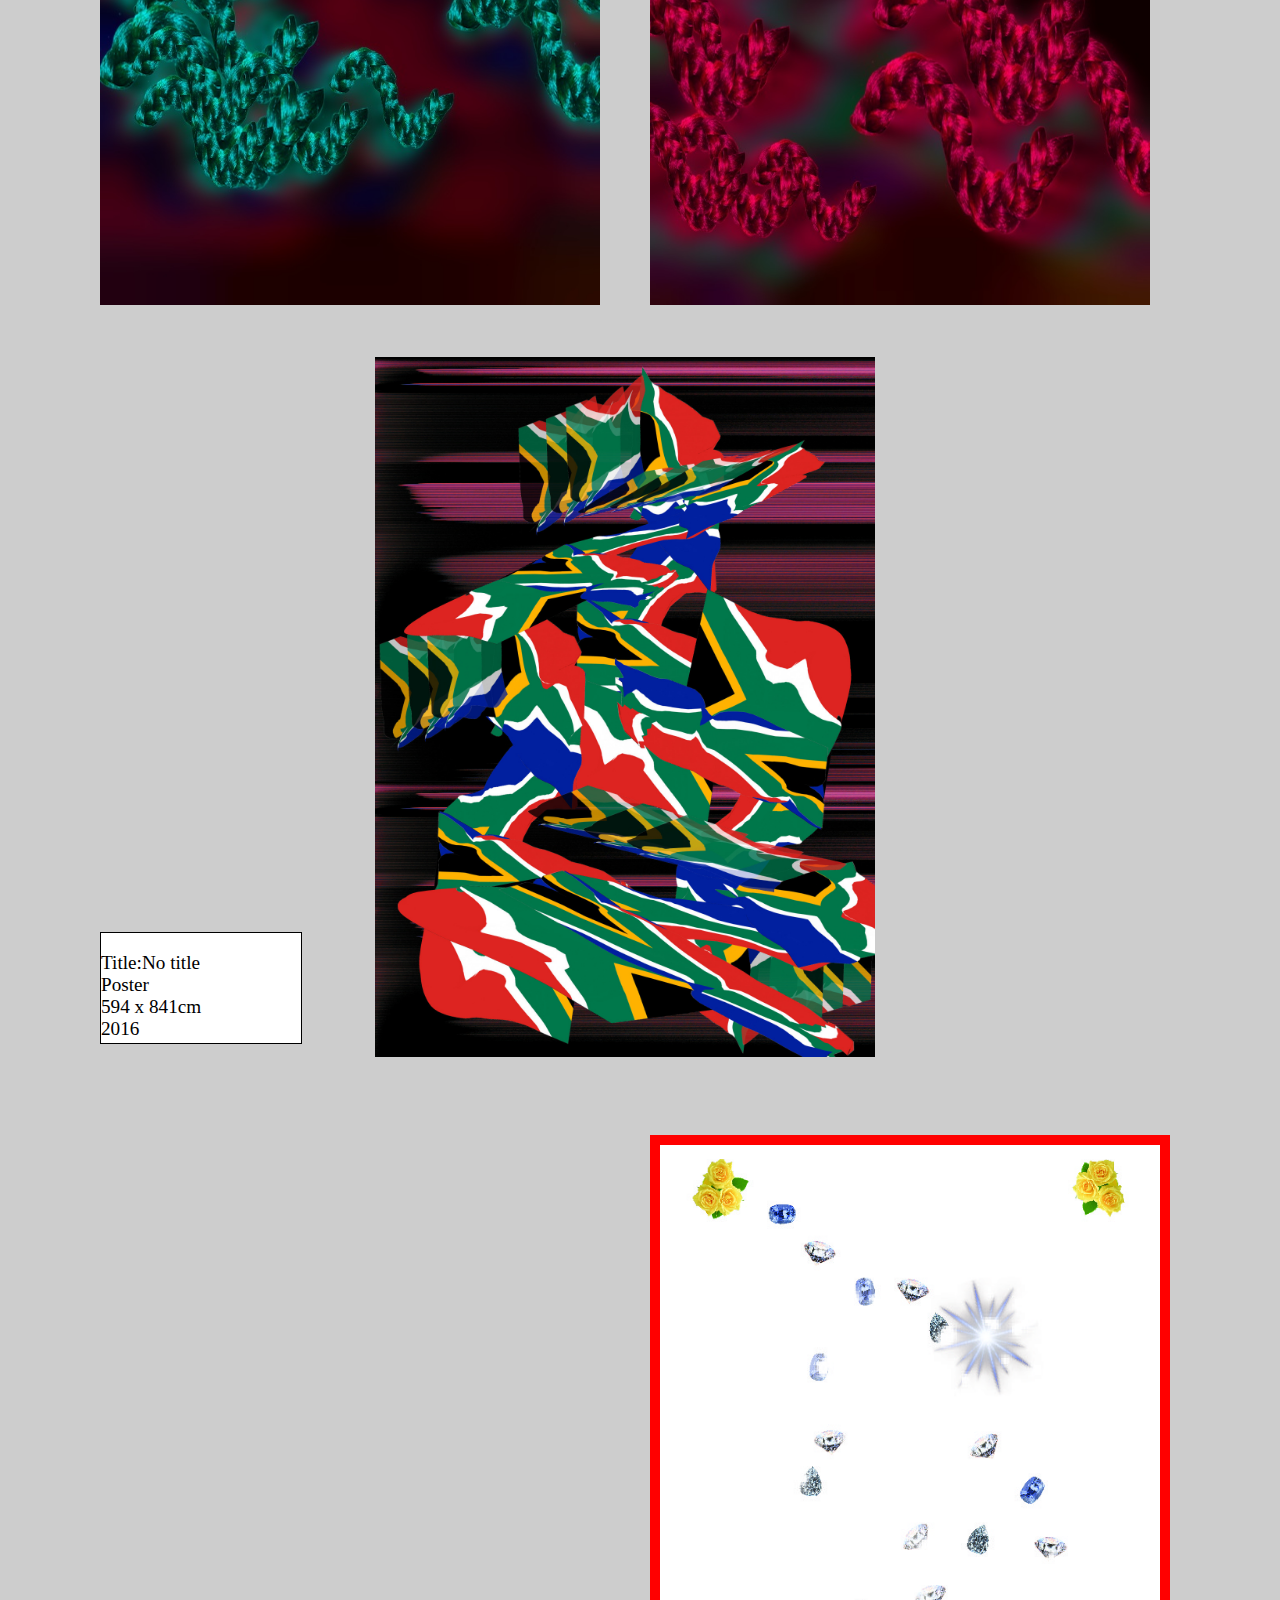
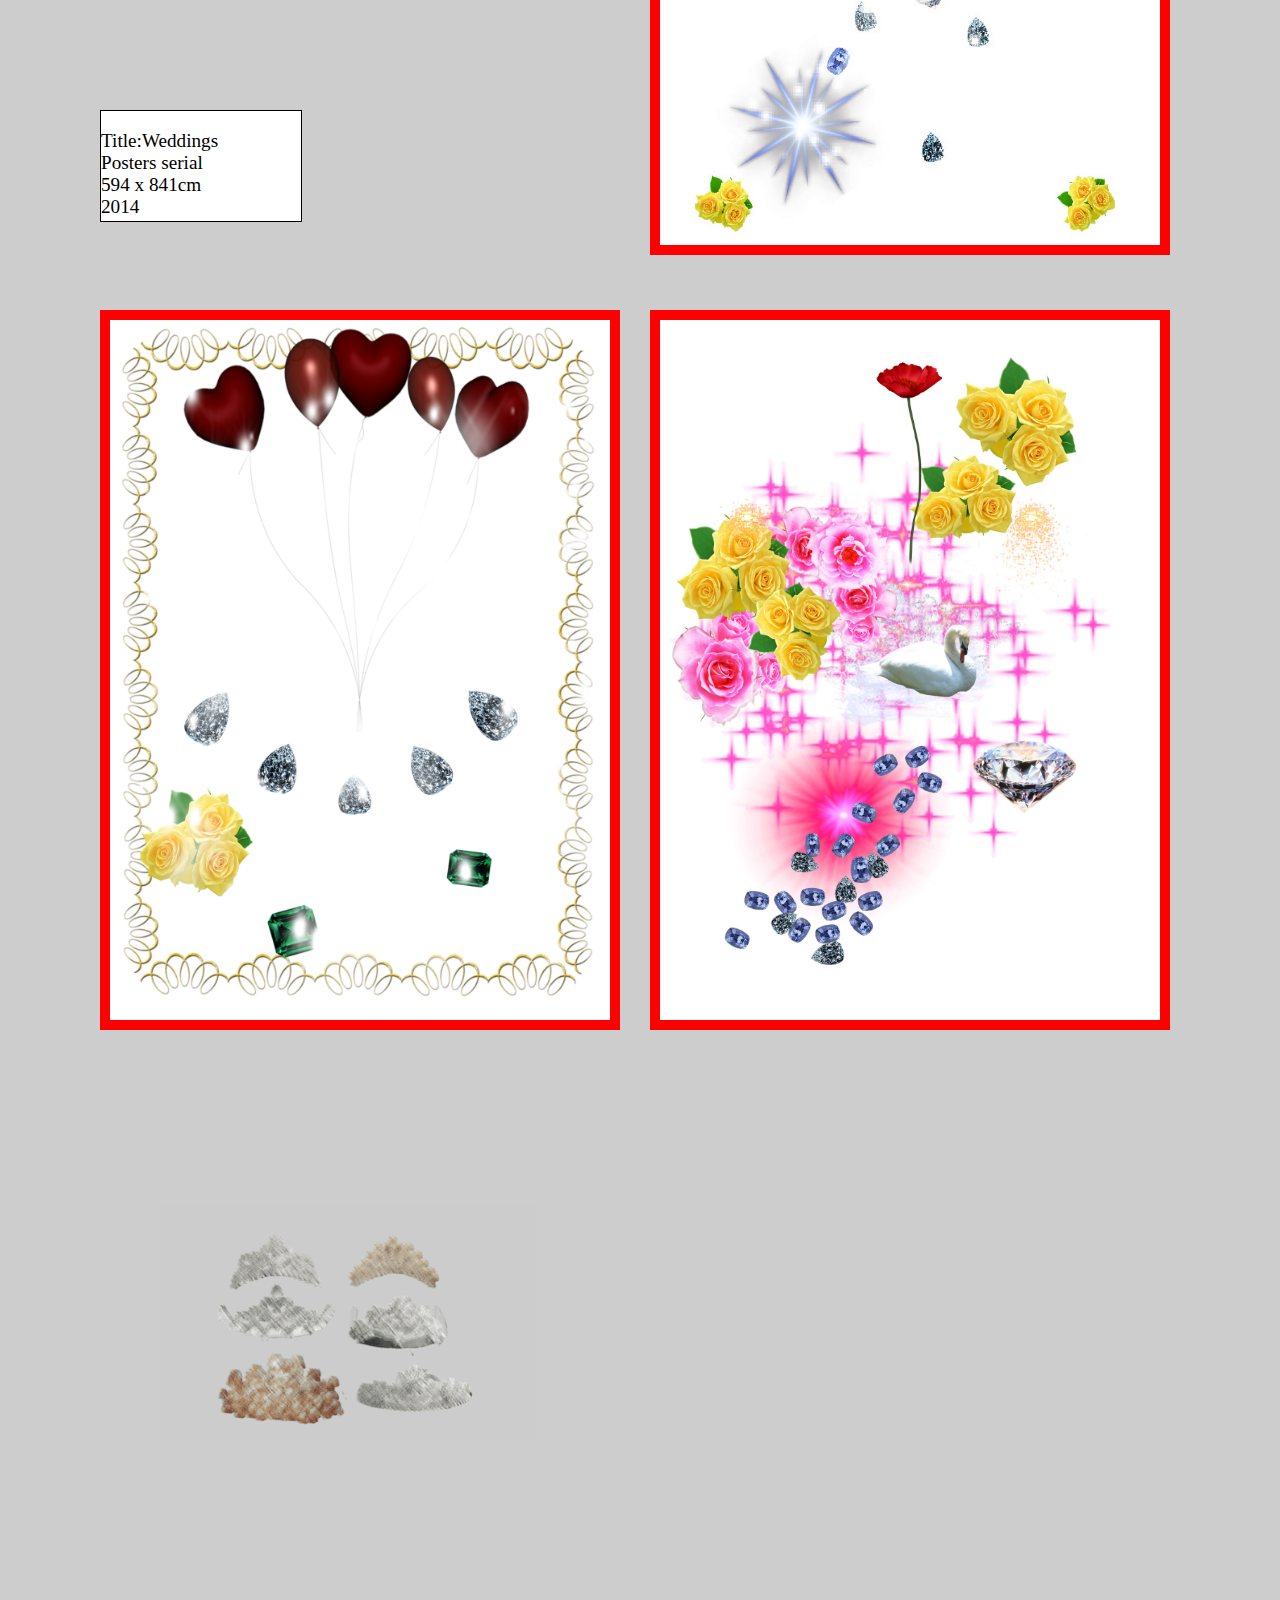
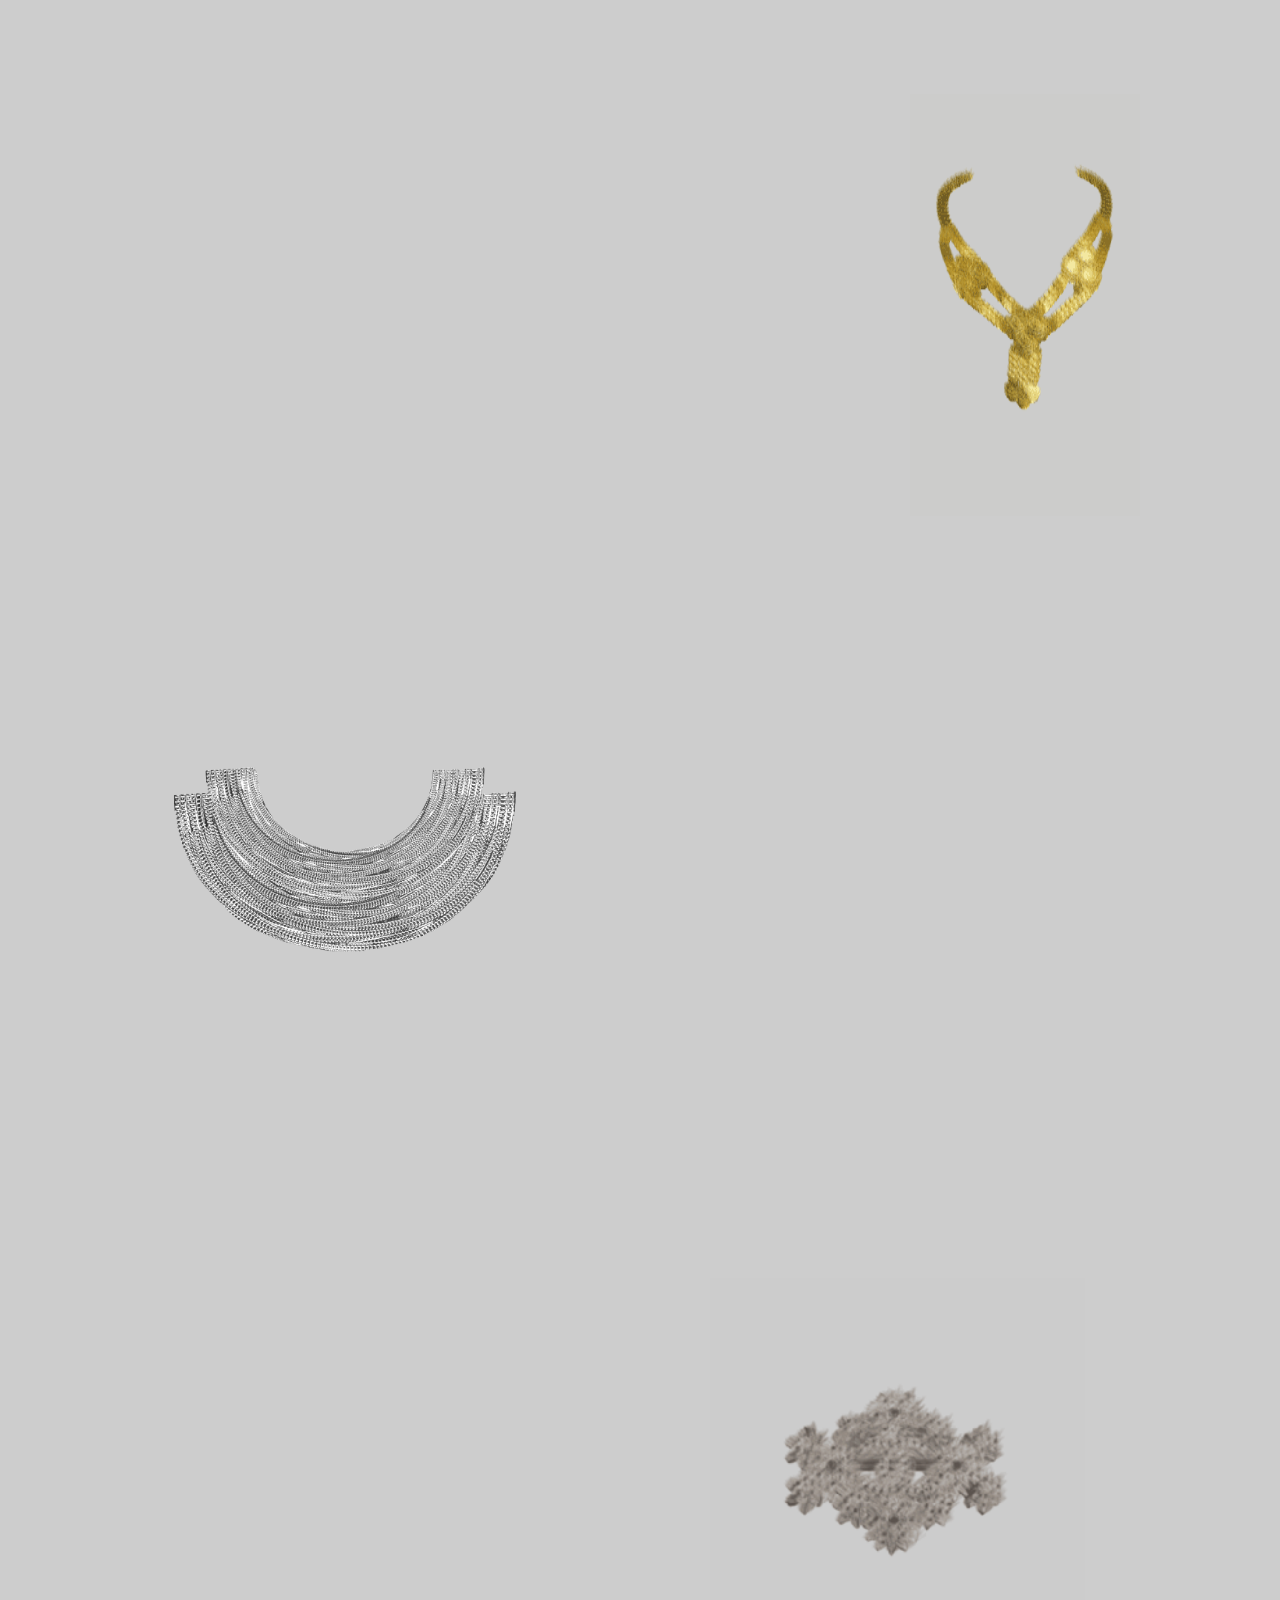
==== commit 3a3ebdc6: "Batch update" ====
--- a/index.html
+++ b/index.html
@@ -94,9 +94,10 @@
             <div style="width:30px;height:700px;background: linear-gradient(black,#C0C0C0);margin-left:60px;">
                 <div style="width:30px;height:700px;background: linear-gradient(black,#C0C0C0);margin-left:60px;">
                     <div style="width:30px;height:700px;background: linear-gradient(black,#C0C0C0);margin-left:60px;">
-    <div style="width:1300px;height:100px;font-size:240%;position:absolute;margin-top:700px;margin-left:-1230px;font-family:Arial Black;"> <p>Sophia Msaoubi&nbsp;&nbsp;&nbsp;&nbsp; Portfolio &nbsp;&nbsp;&nbsp;&nbsp;&nbsp;sophia.msaoubi@gmail.com </p></div>
-</div>
-
+    <div style="width:1300px;height:100px;font-size:240%;position:absolute;margin-top:700px;margin-left:-1250px;font-family:Arial Black;"> 
+    <img src="assets/etiquette.png" style="width:1280px;height:100px;">
+    </div>
+</div>
 </div></div></div></div></div></div></div></div></div></div></div></div></div></div></div></div></div></div></div></div></div></div></div></div></div><div data-silex-type="html" class="editable-style silex-id-1540301925720-0 html-element" style=""><div class="silex-element-content"></div></div><div data-silex-type="html" class="editable-style html-element silex-id-1540230660785-1" style=""><div class="silex-element-content">
 
 <div style="
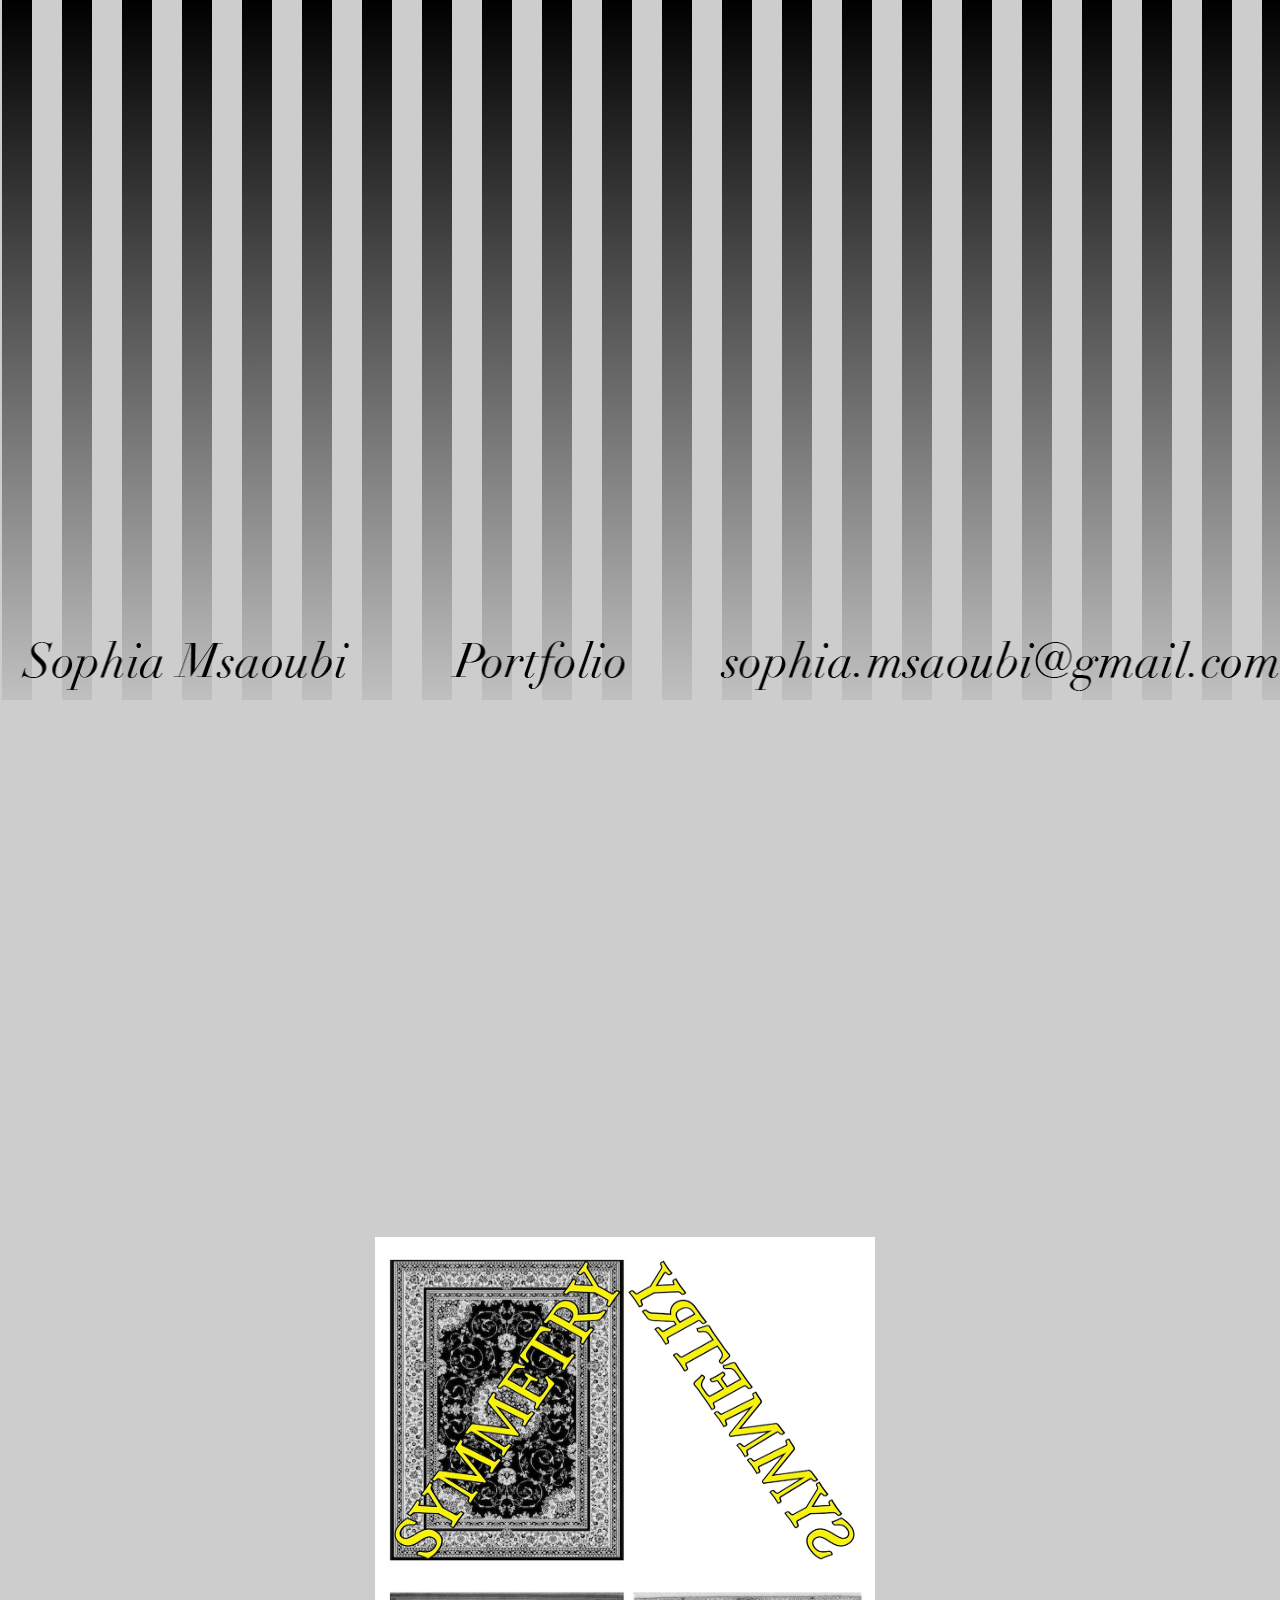
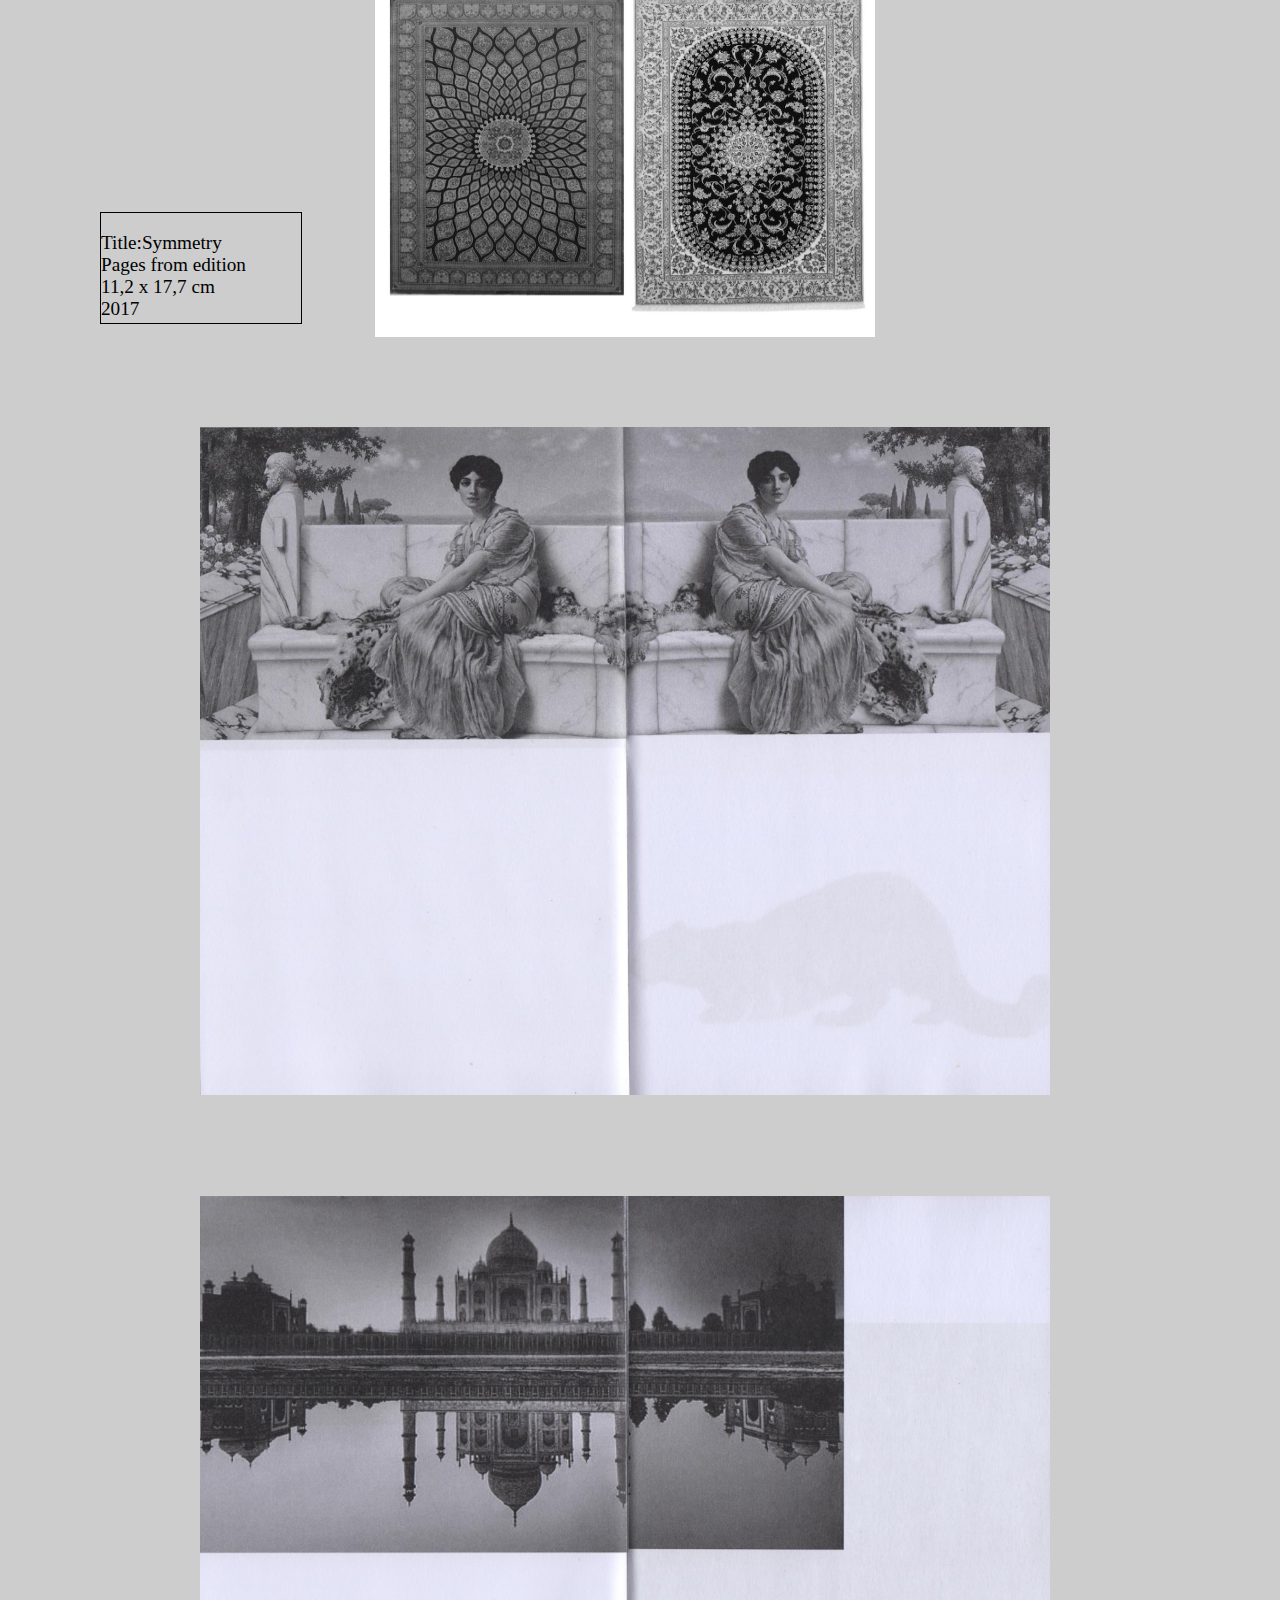
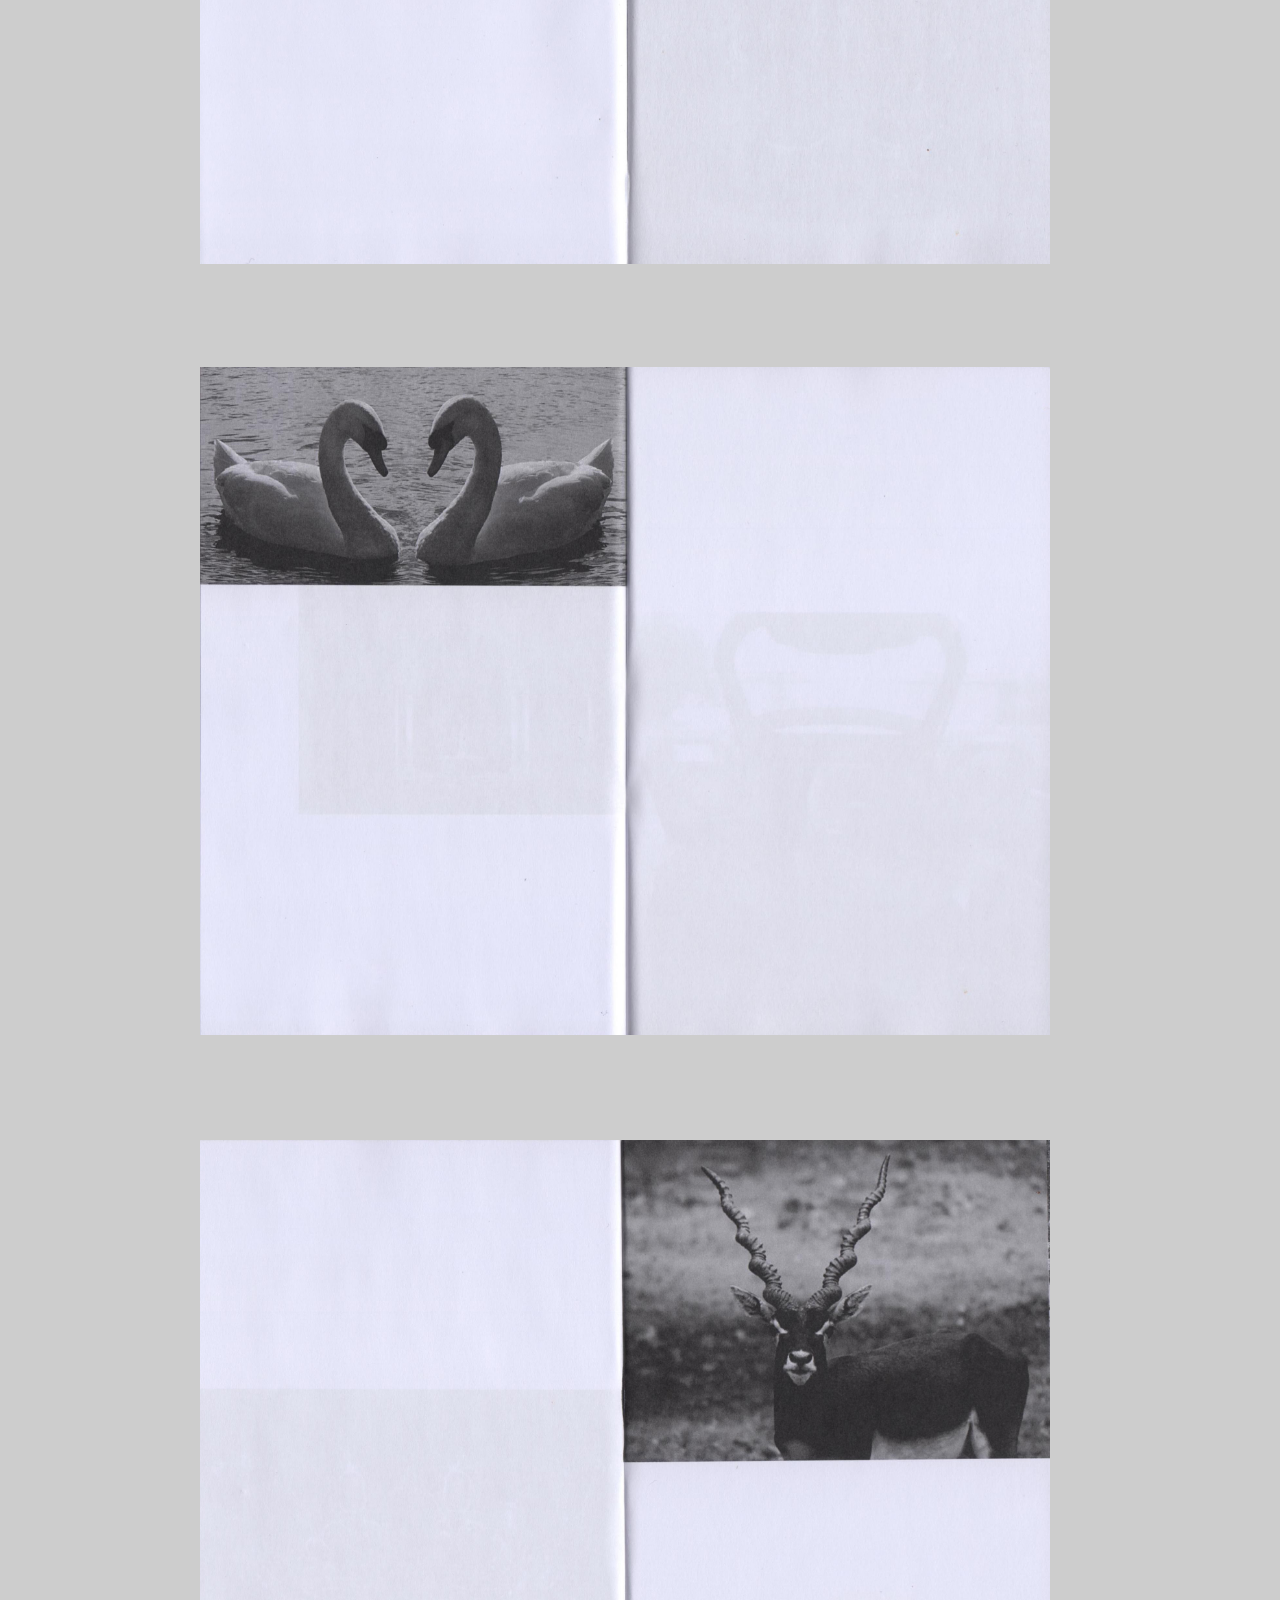
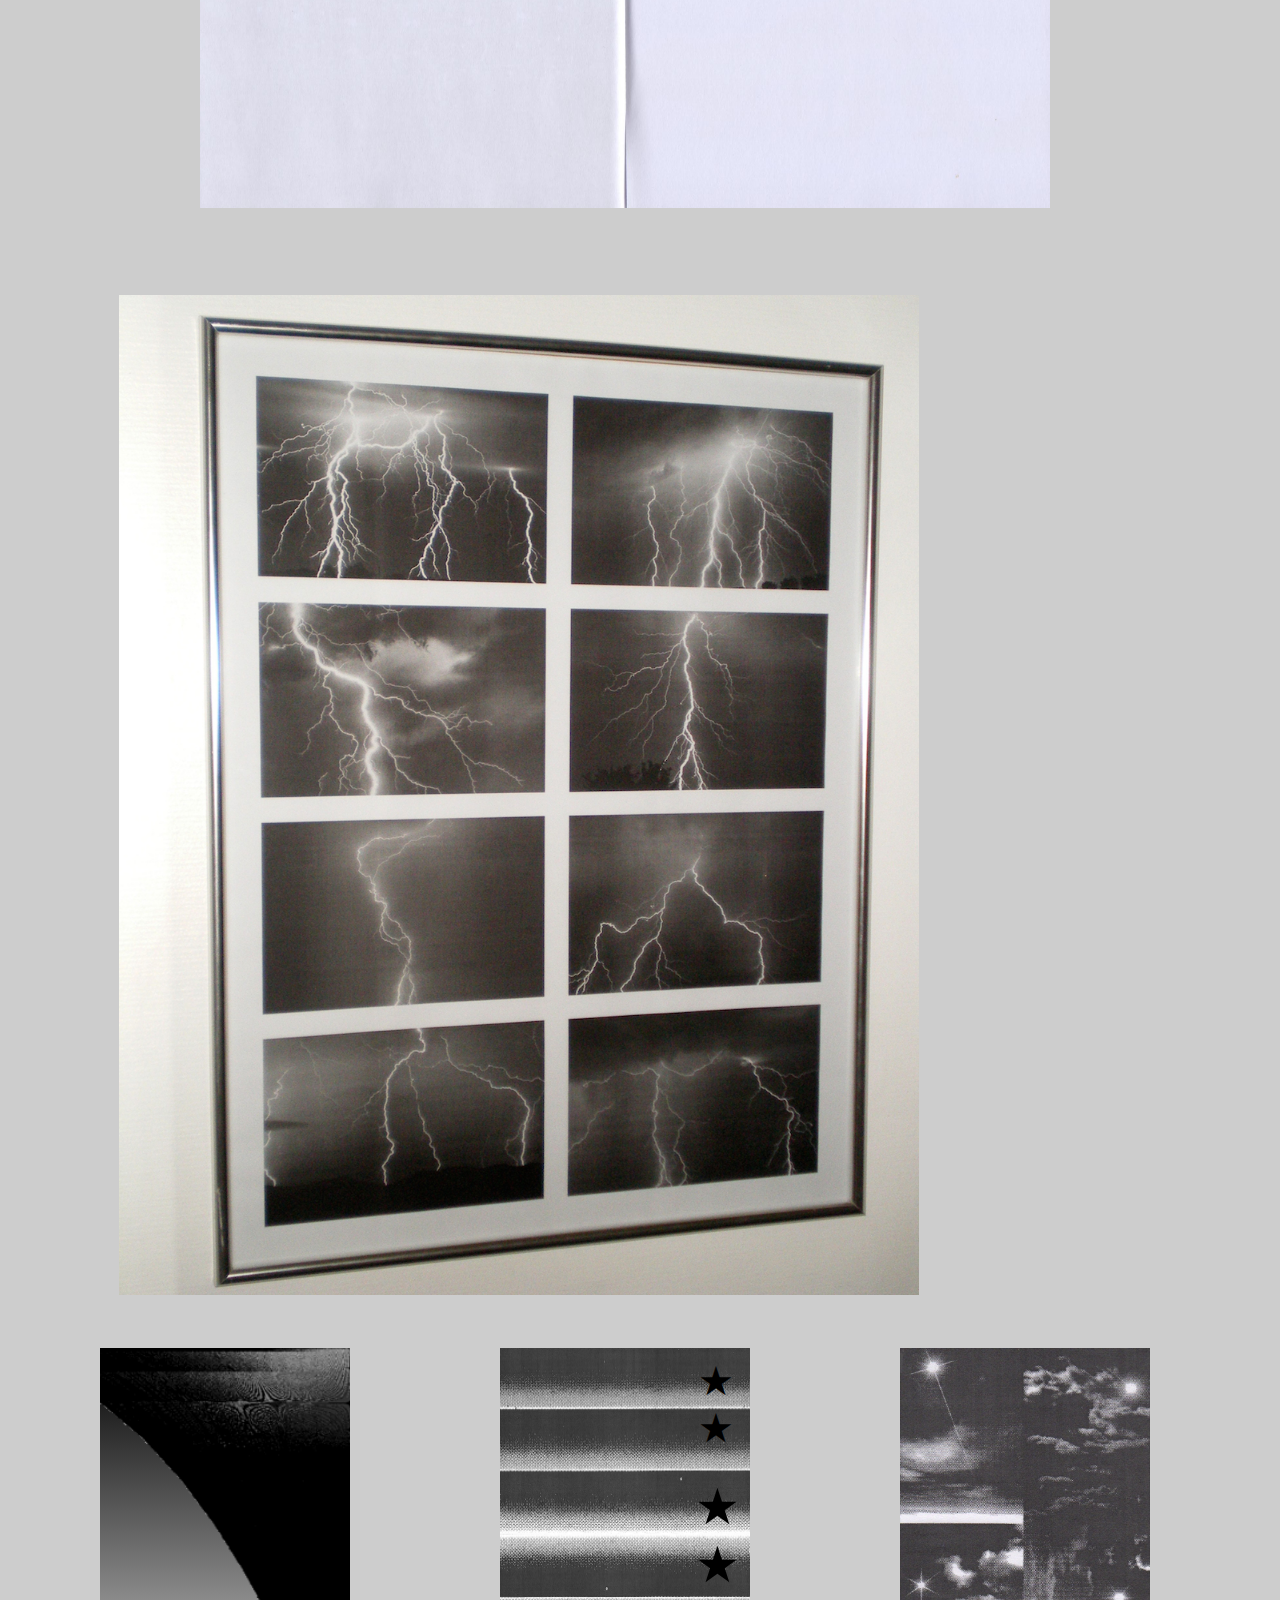
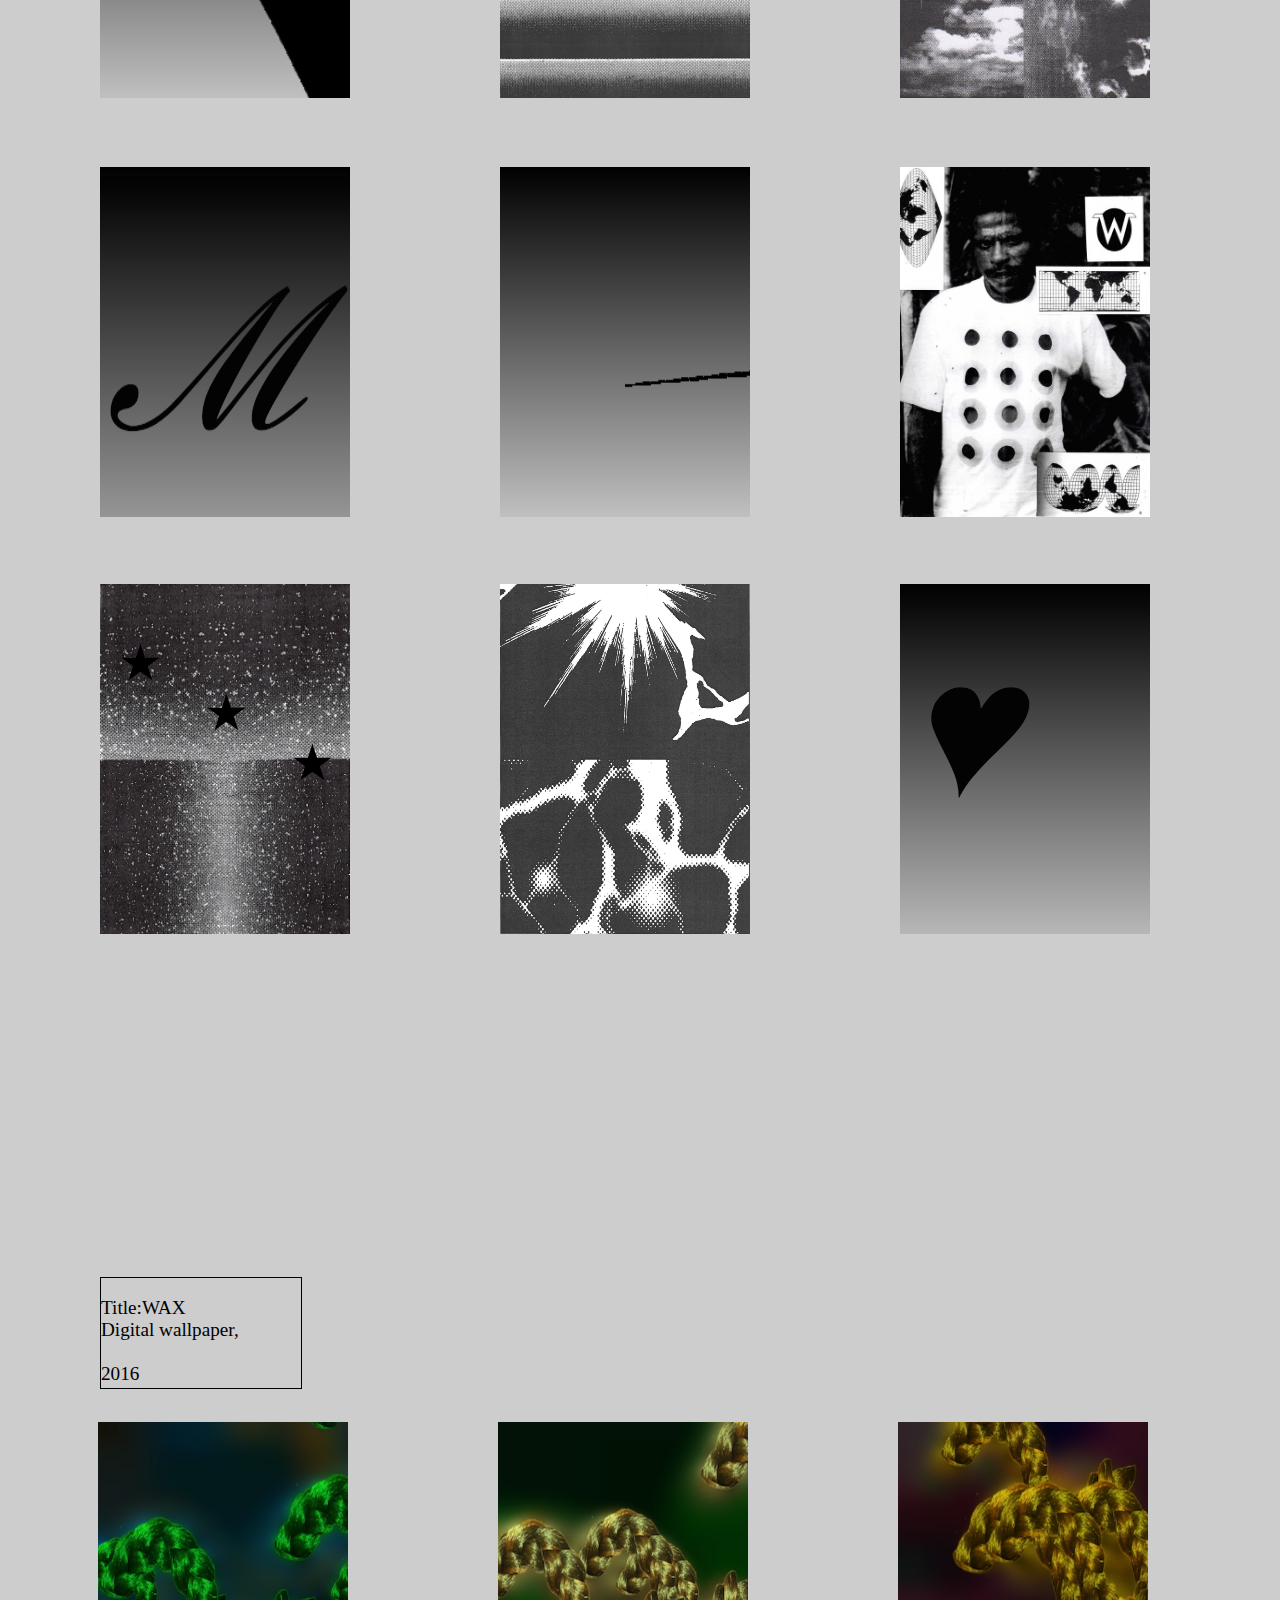
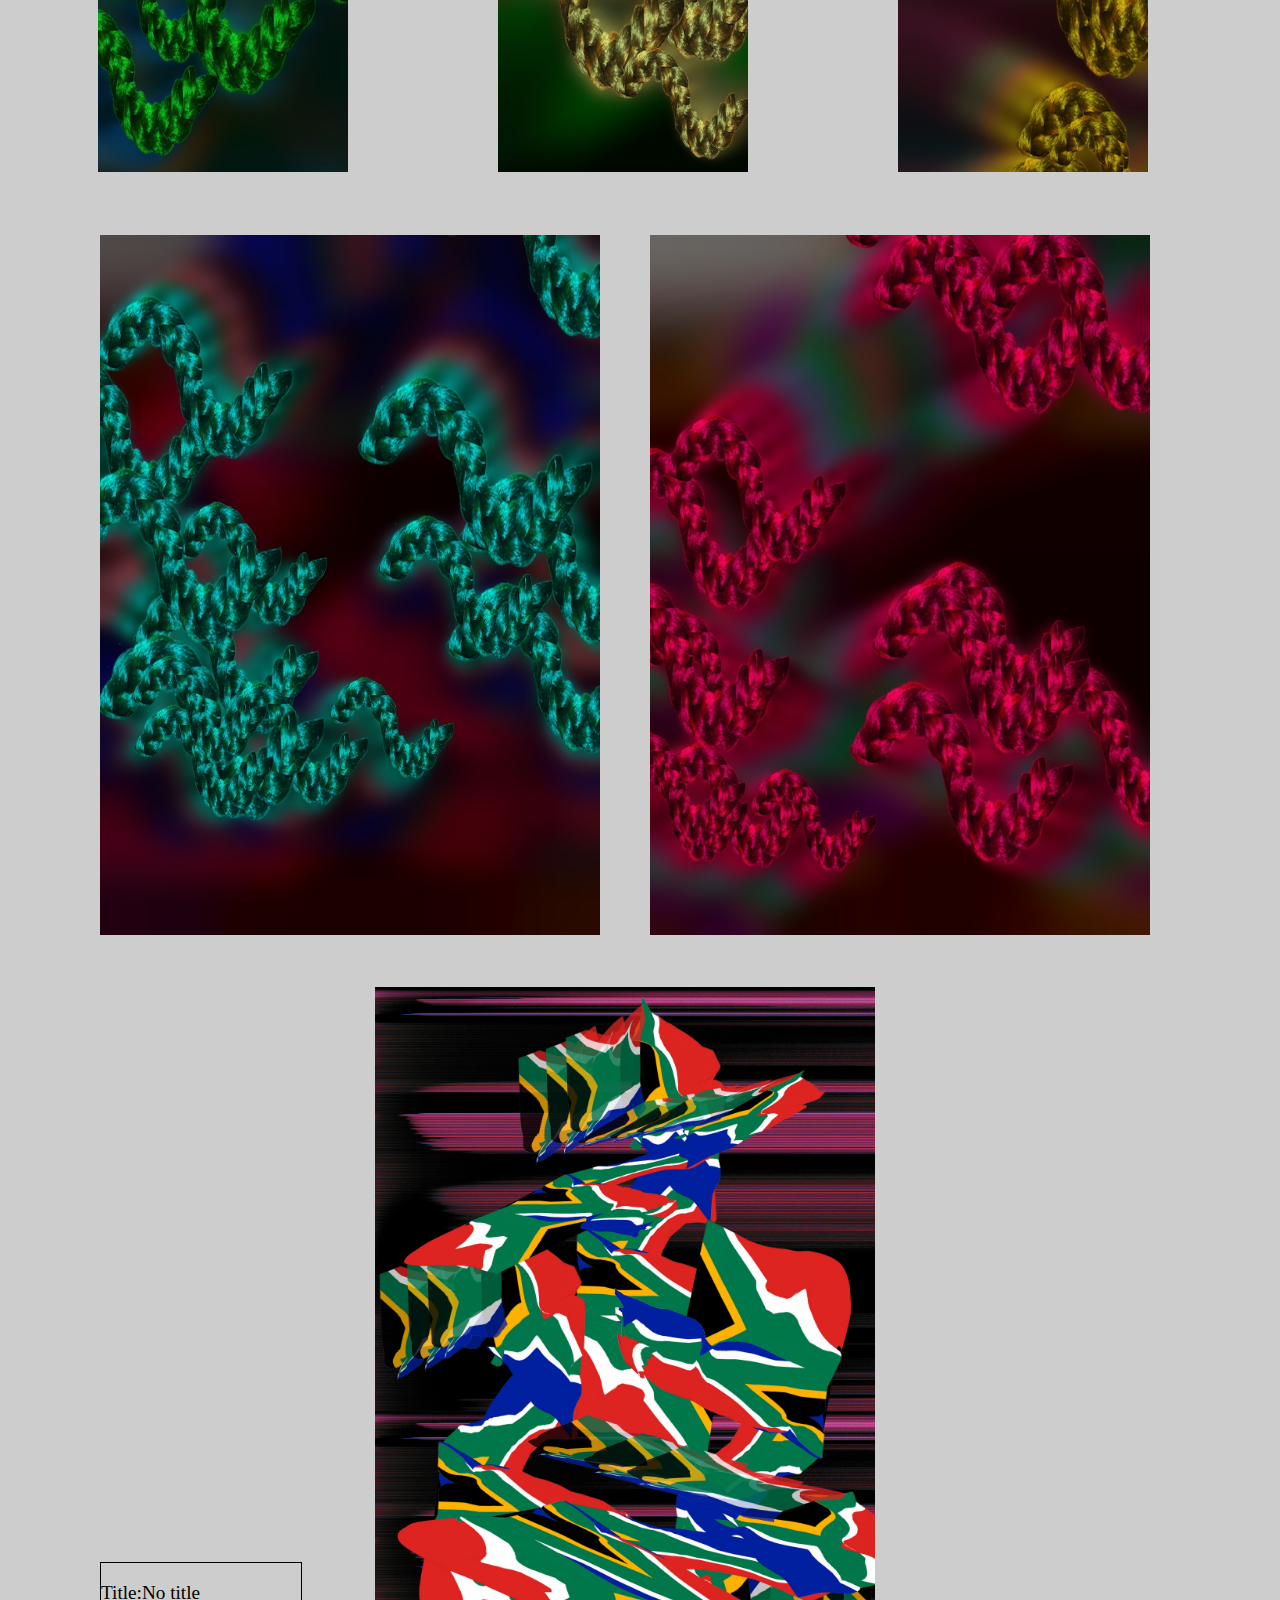
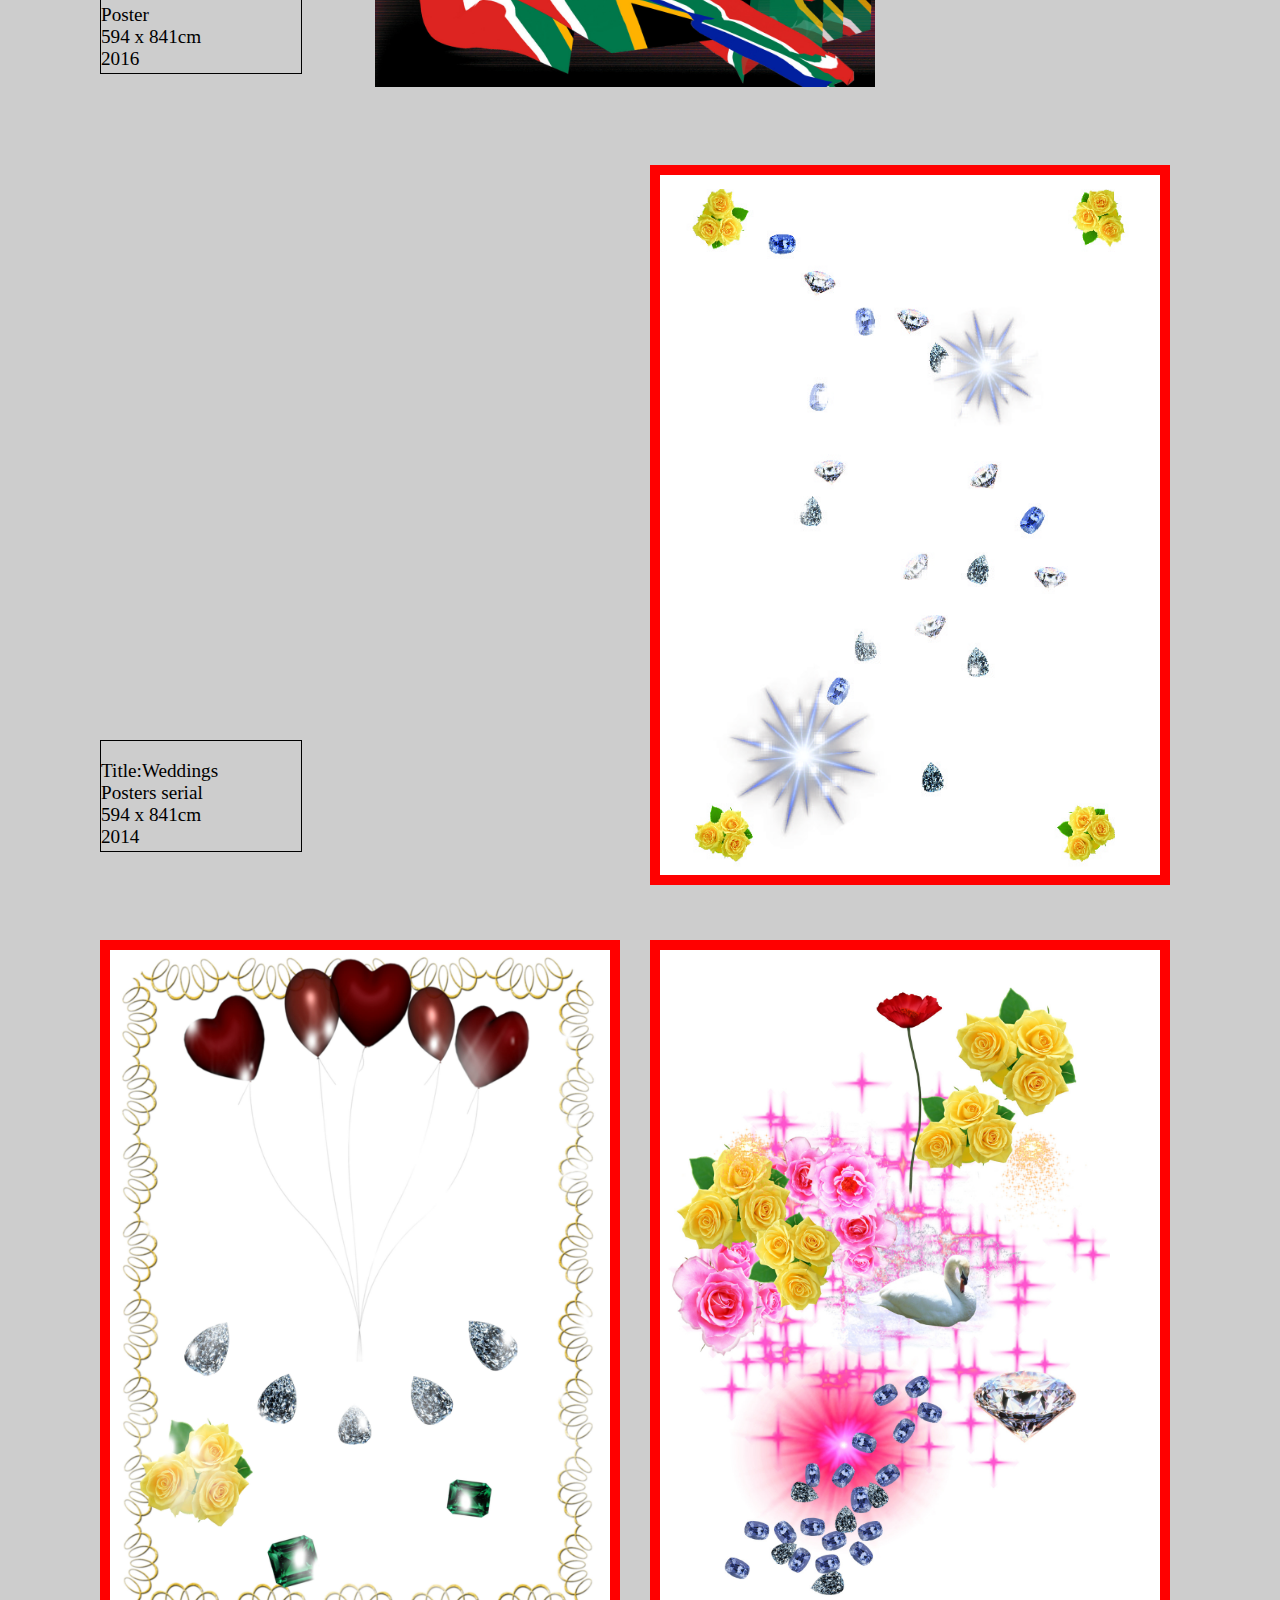
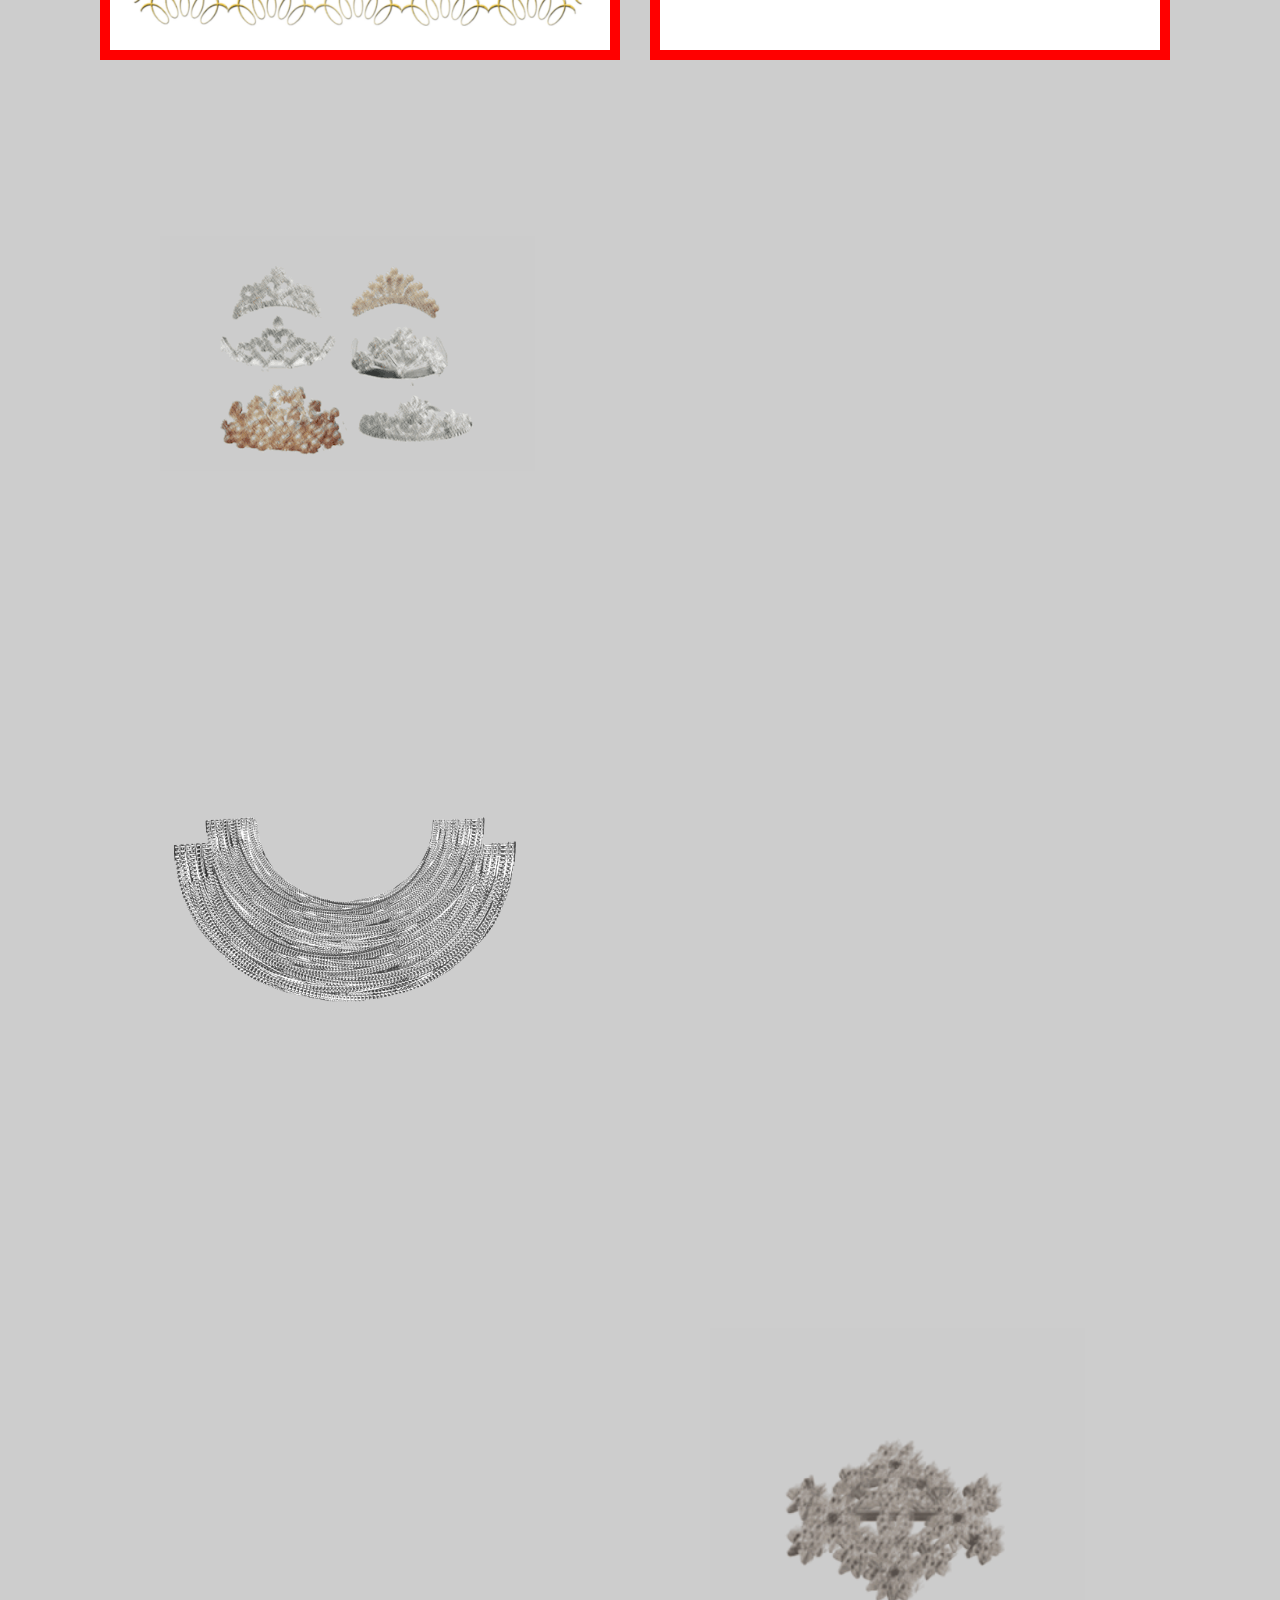
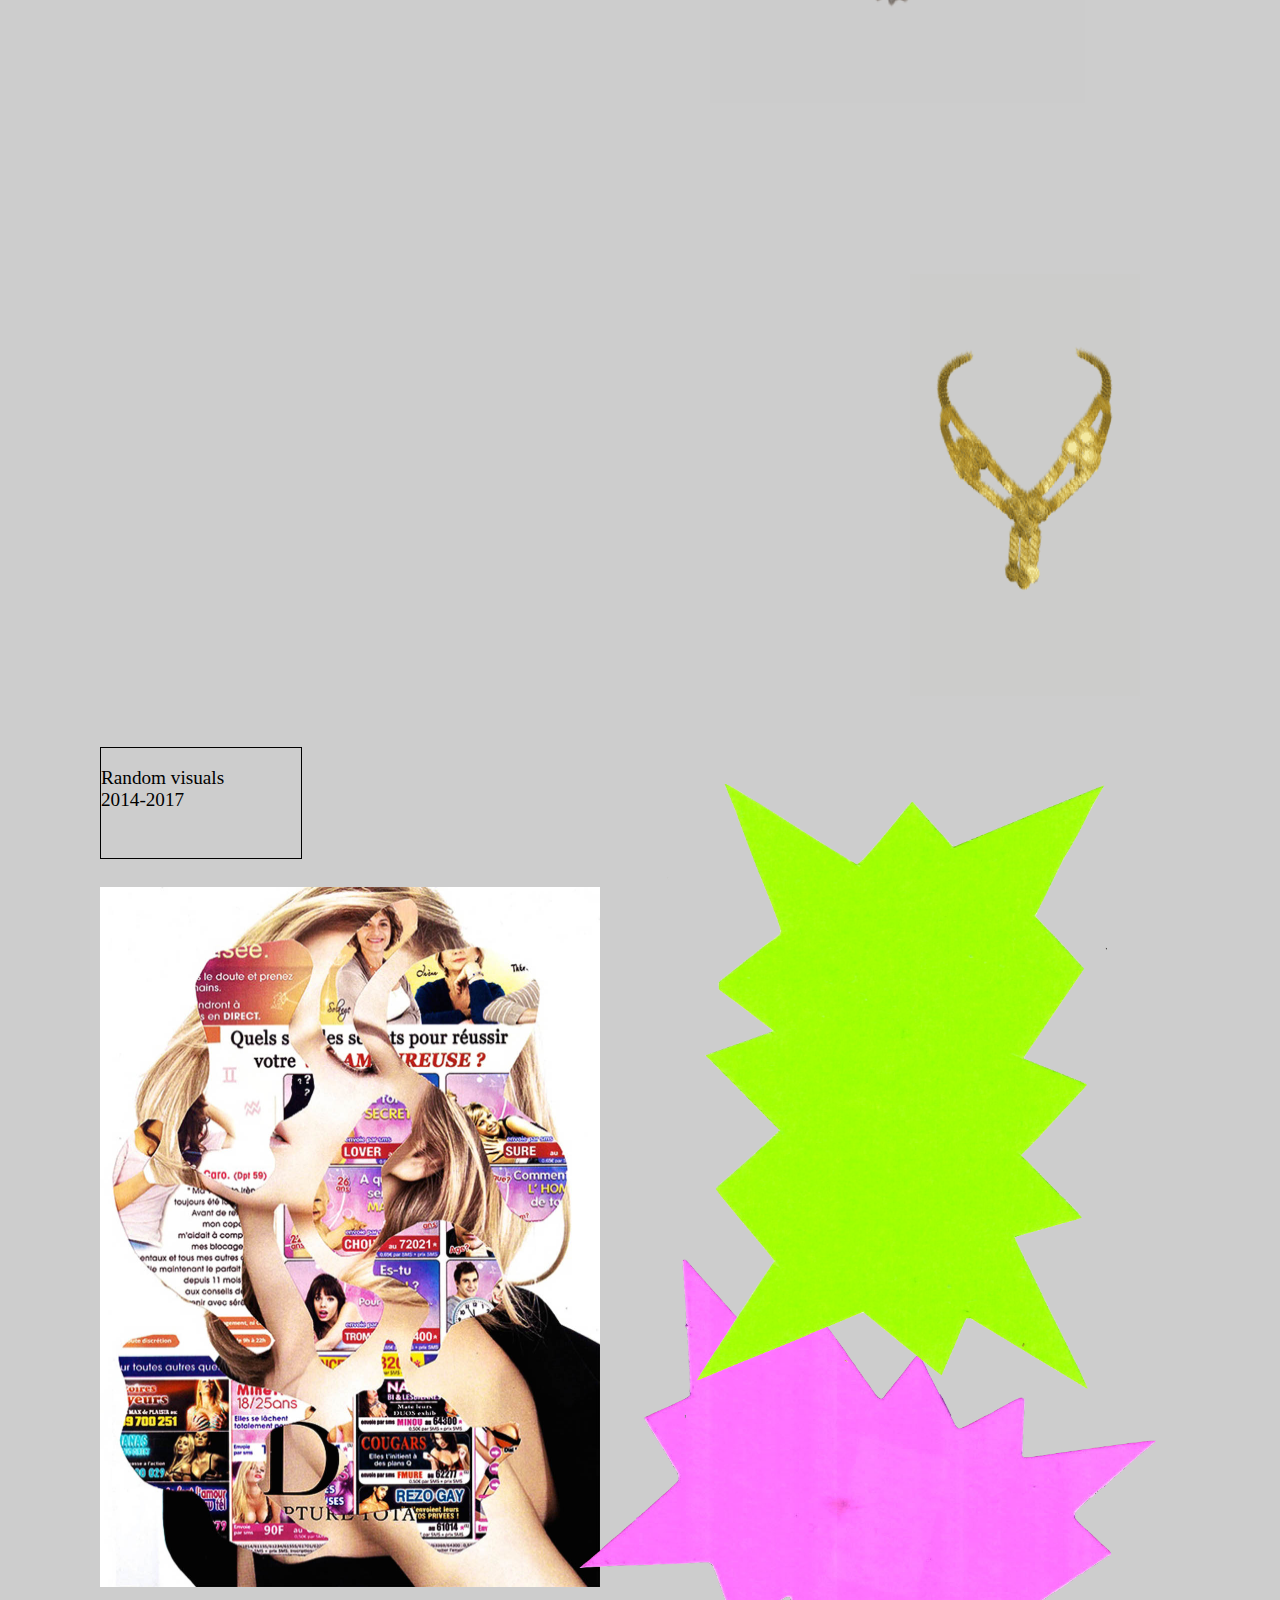
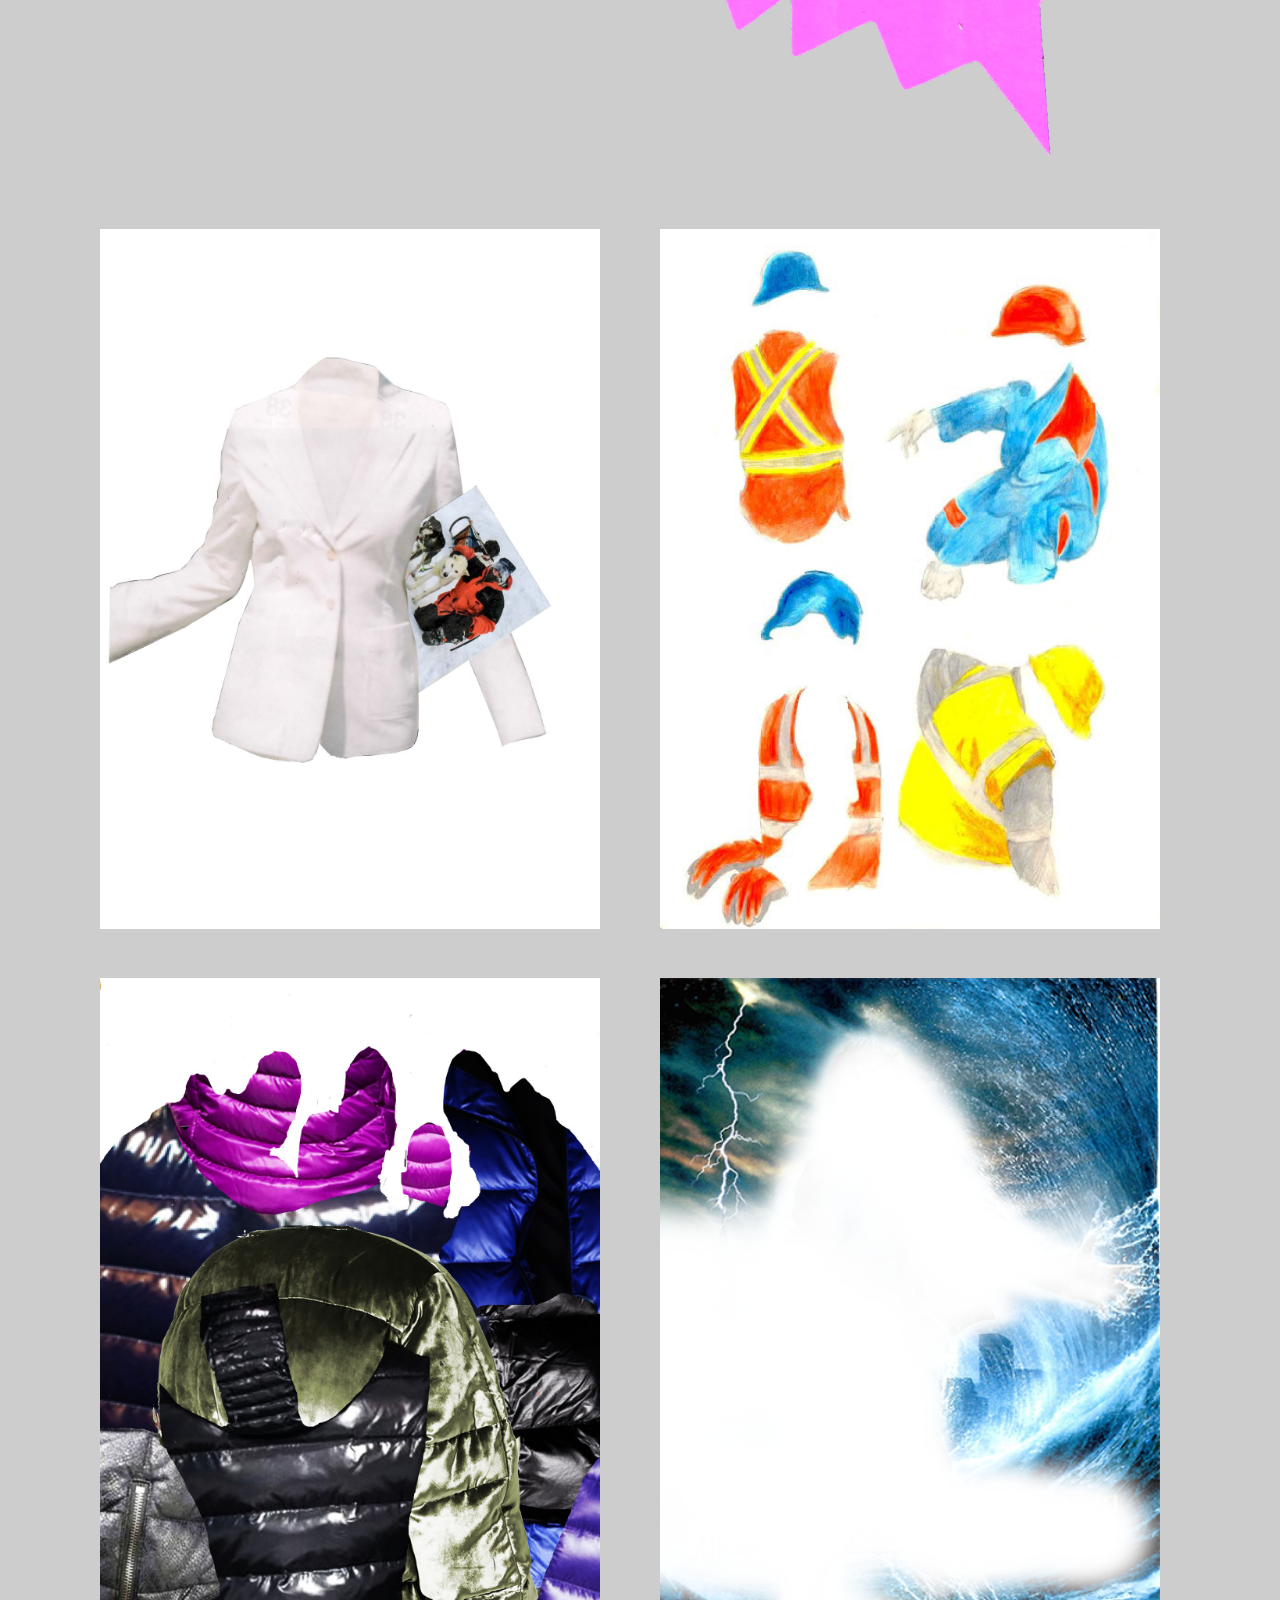
==== commit 949b7764: "Batch update" ====
--- a/index.html
+++ b/index.html
@@ -95,7 +95,7 @@
                 <div style="width:30px;height:700px;background: linear-gradient(black,#C0C0C0);margin-left:60px;">
                     <div style="width:30px;height:700px;background: linear-gradient(black,#C0C0C0);margin-left:60px;">
     <div style="width:1300px;height:100px;font-size:240%;position:absolute;margin-top:700px;margin-left:-1250px;font-family:Arial Black;"> 
-    <img src="assets/etiquette.png" style="width:1280px;height:100px;">
+    <img src="assets/name.png" style="width:1280px;height:100px;margin-top:-70px;">
     </div>
 </div>
 </div></div></div></div></div></div></div></div></div></div></div></div></div></div></div></div></div></div></div></div></div></div></div></div></div><div data-silex-type="html" class="editable-style silex-id-1540301925720-0 html-element" style=""><div class="silex-element-content"></div></div><div data-silex-type="html" class="editable-style html-element silex-id-1540230660785-1" style=""><div class="silex-element-content">
@@ -104,16 +104,16 @@
 width:200px;
 height:110px;
 border: 1px solid;
-background-color: rgb(255, 255, 255);
 margin-left:100px;
 margin-top:600px;
 margin-bottom:25px;
 position:absolute;
 font-family:Times;
 color:black;
-font-size:120%;">
-<p>Title:Black and White<br>
-Pages from edition<br> 14,7 x 21 cm
+font-size:120%;
+font-family:didot;">
+<p>Title:Symmetry<br>
+Pages from edition<br> 11,2 x 17,7 cm
 <br>
 2017</p>
 </div>
@@ -130,64 +130,72 @@
 
 
 
-<img src="assets/coverblackandwhite2.jpg" style="width:500px;height:700px;"> 
+<img src="assets/symetrycover.jpg" style="width:500px;height:700px;"> 
 
 </div></div></div><div data-silex-type="html" class="editable-style html-element silex-id-1535440703180-50" style=""><div class="silex-element-content"><div style="
-width:500px;
-height:700px;
-background-color: rgb(255, 255, 255);
-margin-left:100px;
-margin-top:25px;
-margin-bottom:25px;
-position:absolute;">
-<img src="assets/01.jpg" style="width:500px;height:700px;"> 
-</div>
-
-<div style="
-position:absolute;
-width:500px;
-height:700px;
-margin-left:650px;
-margin-top:25px;
-margin-bottom:25px;
-top:0px;
-background-color: rgb(255, 255, 255)
-">
-
-
-<img src="assets/02.jpg" style="width:500px;height:700px;"> 
-
-</div></div></div><div data-silex-type="html" class="editable-style html-element silex-id-1535440640391-49" style=""><div class="silex-element-content"><div style="
-width:500px;
-height:700px;
-background-color: rgb(255, 255, 255);
-margin-left:100px;
-margin-top:25px;
-margin-bottom:25px;
-position:absolute;">
-
-
-<img src="assets/03.jpg" style="width:500px;height:700px;"> 
-
-
-
-</div>
-
-<div style="
-position:absolute;
-width:500px;
-height:700px;
-margin-left:650px;
-margin-top:25px;
-margin-bottom:25px;
-top:0px;
-background-color: rgb(255, 255, 255)
-">
-
-
-<img src="assets/04.jpg" style="width:500px;height:700px;"> 
-
-</div></div></div><div data-silex-type="html" class="editable-style silex-id-1535536844150-0 html-element" style=""><div class="silex-element-content"><div style="
+width:1000px;
+height:700px;
+margin-left:200px;
+margin-top:45px;
+margin-bottom:25px;
+position:absolute;
+overflow:hidden;">
+<img src="assets/symmetry.jpg" style="width:85%;"> 
+</div>
+
+</div></div><div data-silex-type="html" class="editable-style html-element silex-id-1541422189566-0" style=""><div class="silex-element-content"><div style="
+width:1000px;
+height:700px;
+margin-left:200px;
+margin-top:45px;
+margin-bottom:25px;
+position:absolute;
+overflow:hidden;">
+<img src="assets/symmetry1.jpg" style="width:85%;"> 
+</div>
+
+
+</div></div><div data-silex-type="html" class="editable-style html-element silex-id-1535440640391-49" style=""><div class="silex-element-content"><div style="
+width:1000px;
+height:700px;
+margin-left:200px;
+margin-top:45px;
+margin-bottom:25px;
+position:absolute;
+overflow:hidden;">
+<img src="assets/symmetry3.jpg" style="width:85%;"> 
+</div>
+
+
+</div></div><div data-silex-type="html" class="editable-style html-element silex-id-1541423091070-1" style=""><div class="silex-element-content"><div style="
+width:1000px;
+height:700px;
+margin-left:200px;
+margin-top:45px;
+margin-bottom:25px;
+position:absolute;
+overflow:hidden;">
+<img src="assets/symmetry4.jpg" style="width:85%;"> 
+</div>
+
+
+</div></div><div data-silex-type="html" class="editable-style html-element silex-id-1540233637248-3" style=""><div class="silex-element-content"><div style="
+width:800px;
+height:900px;
+background-color: rgb(255, 255, 255);
+margin-left:100px;
+margin-top:25px;
+margin-bottom:25px;
+position:absolute;">
+
+
+<img src="assets/thunderposter.jpg" style="width:800px;height:1000px;"> 
+
+
+</div>
+
+
+</div></div><div data-silex-type="html" class="editable-style silex-id-1535536844150-0 html-element" style=""><div class="silex-element-content"><div style="
 width: 250px;
 height: 350px;
 background: linear-gradient(black,#C0C0C0);
@@ -323,349 +331,18 @@
 ">
 
 <img src="assets/BLACKC.png" style="width:250px;height:350px;"> 
-</div></div></div><div data-silex-type="html" class="editable-style html-element silex-id-1535438494916-44" style=""><div class="silex-element-content"><div style="
-width:500px;
-height:700px;
-background-color: rgb(255, 255, 255);
-margin-left:100px;
-margin-top:25px;
-margin-bottom:25px;
-position:absolute;">
-
-
-<img src="assets/06.jpg" style="width:500px;height:700px;"> 
-
-
-
-</div>
-
-<div style="
-position:absolute;
-width:500px;
-height:700px;
-margin-left:650px;
-margin-top:25px;
-margin-bottom:25px;
-top:0px;
-background-color: rgb(255, 255, 255)
-">
-
-
-<img src="assets/07.jpg" style="width:500px;height:700px;"> 
-
-</div></div></div><div data-silex-type="html" class="editable-style html-element silex-id-1540233637248-3" style=""><div class="silex-element-content"><div style="
-width:500px;
-height:700px;
-background-color: rgb(255, 255, 255);
-margin-left:100px;
-margin-top:25px;
-margin-bottom:25px;
-position:absolute;">
-
-
-<img src="assets/05.jpg" style="width:500px;height:700px;"> 
-
-
-</div>
-
-<div style="
-position:absolute;
-width:500px;
-height:700px;
-margin-left:650px;
-margin-top:25px;
-margin-bottom:25px;
-top:0px;
-
-background-color: rgb(255, 255, 255)
-">
-
-
-<img src="assets/coverblackandwhite2.jpg" style="width:500px;height:700px;"> 
-
-</div></div></div><div data-silex-type="html" class="editable-style html-element silex-id-1540234202374-6" style=""><div class="silex-element-content">
-
-<div style="
-width:200px;
-height:110px;
-border: 1px solid;
-background-color: rgb(255, 255, 255);
-margin-left:100px;
-margin-top:600px;
-margin-bottom:25px;
-position:absolute;
-font-family:Times;
-color:black;
-font-size:120%;">
-<p>Title:No title<br>
-Pages from edition,<br> 21 x 31,7 cm
-<br>
-2016</p>
-</div>
-
-
-<div style="
-width:500px;
-height:700px;
-background-color: rgb(255, 255, 255);
-margin-left:375px;
-margin-top:25px;
-margin-bottom:25px;
-position:absolute;">
-
-
-<img src="assets/spain.png" style="width:500px;height:700px;"> 
-
-
-
-</div></div></div><div data-silex-type="html" class="editable-style silex-id-1535537802917-11 html-element" style=""><div class="silex-element-content"><div style="
-width: 250px;
-height: 350px;
-background: linear-gradient(black,#C0C0C0);
-margin-left:100px;
-margin-top:25px;
-margin-bottom:25px;
-overflow:hidden;
-position:absolute;
-">
-<img src="assets/shitkid.jpg" style="width:500px;height:700px;"> 
-</div>
-
-<div style="
-width: 250px;
-height: 350px;
-background: linear-gradient(black,#C0C0C0);
-margin-left:500px;
-margin-top:25px;
-margin-bottom:25px;
-position:absolute;
-">
-<img src="assets/clock.jpeg" style="width:250px;height:350px;"> 
-</div>
-
-<div style="
-width: 250px;
-height: 350px;
-background: linear-gradient(black,#C0C0C0);
-background-color: rgb(255, 255, 255);
-position:absolute;
-margin-left:900px;
-margin-top:25px;
-margin-bottom:25px;
-">
-
-<img src="assets/new.png" style="width:250px;margin-top:30;"> 
-
-
-
-
-</div></div></div><div data-silex-type="html" class="editable-style silex-id-1535537512167-7 html-element" style=""><div class="silex-element-content"><div style="
-width: 250px;
-height: 350px;
-background: linear-gradient(white, #B469FF);
-margin-left:100px;
-margin-top:25px;
-margin-bottom:25px;
-overflow:hidden;
-position:absolute;
-">
-<img src="assets/coca.jpg" style="width:500px;height:700px;"> 
-</div>
-
-<div style="width: 250px;
-height: 350px;
-background: linear-gradient(white, #B469FF);
-position:absolute;
-margin-left:500px;
-margin-top:25px;
-margin-bottom:25px;
-overflow:hidden;
-position:absolute;
-">
-<img src="assets/P9082746.jpg" style="width:500px;height:500px;"> 
-</div>
-
-<div style="
-width: 250px;
-height: 350px;
-background: linear-gradient(white, #B469FF);
-position:absolute;
-margin-left:900px;
-margin-top:25px;
-margin-bottom:25px;
-overflow:hidden;
-">
-<img src="assets/tableau.jpg" style="width:500px;height:700px;"> 
-</div></div></div><div data-silex-type="html" class="editable-style silex-id-1535537939358-12 html-element" style=""><div class="silex-element-content"><div style="
-width: 250px;
-height: 350px;
-background: linear-gradient(black,#C0C0C0);
-margin-left:100px;
-margin-top:25px;
-margin-bottom:25px;
-overflow:hidden;
-position:absolute;
-
-">
-<div> <img src="assets/chinatown.JPG" style="width:500px;height:500px;"> </div>
-</div>
-
-<div style="width: 250px;
-height: 350px;
-background: linear-gradient(black,#C0C0C0);
-position:absolute;
-margin-left:500px;
-margin-top:25px;
-margin-bottom:25px;
-">
-<img src="assets/bus.jpg" style="width:250px;height:350px;position:absolute;"> 
-</div>
-
-<div style="width: 250px;
-height: 350px;
-background: linear-gradient(black,#C0C0C0);
-position:absolute;
-margin-left:900px;
-margin-top:25px;
-margin-bottom:25px;
-overflow:hidden;
-position:absolute;
-">
-<img src="assets/palmier.jpg" style="width:500px;height:500px;"> 
-</div></div></div><div data-silex-type="html" class="editable-style html-element silex-id-1540236143038-8" style=""><div class="silex-element-content">
-
-<div style="
-width:500px;
-height:700px;
-background:linear-gradient(black,#C0C0C0);
-margin-left:100px;
-margin-top:25px;
-margin-bottom:25px;
-position:absolute;
-overflow:hidden;
-position:absolute;
-">
-
-
-<img src="assets/coca.jpg" style="width:1200px;height:1500px;margin-left:-500px;margin-top:-270px;">
-</div>
-
-
-
-
-<div style="
-position:absolute;
-width:500px;
-height:700px;
-background:linear-gradient(black,#C0C0C0);
-margin-left:650px;
-margin-top:25px;
-margin-bottom:25px;
-top:0px;
-
-">
-
-<div style="
-position:absolute;
-width:200px;
-height:200px;
-margin-left:135px;
-margin-top:100px;
-margin-bottom:25px;
-top:0px;
-
-">
-
-<img src="assets/flute.png" style="width:250px;height:300px;margin-left:0px;margin-top:0px;position:absolute;">  
-
-</div>
-</div>
-</div></div><div data-silex-type="html" class="editable-style silex-id-1535537083290-3 html-element" style=""><div class="silex-element-content"><div style="
-width: 250px;
-height: 350px;
-background-color: rgb(255, 255, 255);
-margin-left:100px;
-margin-top:25px;
-margin-bottom:25px;
-overflow:hidden;
-position:absolute;
-">
-<img src="assets/color2.jpg" style="width:250px;height:350px;position:absolute;margin-left:0px;"> 
-</div>
-
-<div style="
-width: 250px;
-height: 350px;
-background: linear-gradient(black,#C0C0C0);
-position:absolute;
-margin-left:500px;
-margin-top:25px;
-margin-bottom:25px;
-overflow:hidden;
-">
-<img src="assets/centre14.JPG" style="width:250px;height:370px;"> 
-</div>
-
-<div style="
-width: 250px;
-height: 350px;
-background: linear-gradient(white, #B469FF);
-position:absolute;
-margin-left:900px;
-margin-top:25px;
-margin-bottom:25px;
-overflow:hidden;
-">
-<img src="assets/monster.png" style="width:200px;height:250px;margin-top:40px;margin-left:20px;"> 
-</div></div></div><div data-silex-type="html" class="editable-style silex-id-1535537386544-5 html-element" style=""><div class="silex-element-content"><div style="
-width: 250px;
-height: 350px;
-background: linear-gradient(white, #B469FF);
-margin-left:100px;
-margin-top:25px;
-margin-bottom:25px;
-overflow:hidden;
-position:absolute;
-">
-<img src="assets/welcome2.png" style="width:250px;height:250px;margin-top:30px;"> 
-</div>
-
-
-
-<div style="
-width: 250px;
-height: 350px;
-background: linear-gradient(black,#C0C0C0);
-position:absolute;
-margin-left:500px;
-margin-top:25px;
-margin-bottom:25px;
-">
-<img src="assets/car.png" style="width:300px;height:350px;position:absolute;"> 
-</div>
-
-<div style="width: 250px;
-height: 350px;
-background: linear-gradient(white, #B469FF);
-position:absolute;
-margin-left:900px;
-margin-top:25px;
-margin-bottom:25px;
-overflow:hidden;
-">
-<img src="assets/color1.jpg" style="width:250px;height:350px;position:absolute;"> 
 </div></div></div><div data-silex-type="html" class="editable-style html-element silex-id-1540290317025-2" style=""><div class="silex-element-content"><div style="
 width:200px;
 height:110px;
 border: 1px solid;
-background-color: rgb(255, 255, 255);
 margin-left:100px;
 margin-top:300px;
 margin-bottom:25px;
 position:absolute;
 font-family:Times;
 color:black;
-font-size:120%;">
+font-size:120%;
+font-family:didot;">
 <p>Title:WAX<br>
 Digital wallpaper,<br> 
 <br>
@@ -741,14 +418,14 @@
 width:200px;
 height:110px;
 border: 1px solid;
-background-color: rgb(255, 255, 255);
 margin-left:100px;
 margin-top:600px;
 margin-bottom:25px;
 position:absolute;
 font-family:Times;
 color:black;
-font-size:120%;">
+font-size:120%;
+font-family:didot;">
 <p>Title:No title<br>
 Poster<br>594 x 841cm
 <br>
@@ -771,14 +448,14 @@
 width:200px;
 height:110px;
 border: 1px solid;
-background-color: rgb(255, 255, 255);
 margin-left:100px;
 margin-top:600px;
 margin-bottom:25px;
 position:absolute;
 font-family:Times;
 color:black;
-font-size:120%;">
+font-size:120%;
+font-family:didot;">
 <p>Title:Weddings<br>
 Posters serial<br>594 x 841cm
 <br>
@@ -899,14 +576,14 @@
 width:200px;
 height:110px;
 border: 1px solid;
-background-color: rgb(255, 255, 255);
 margin-left:100px;
 margin-top:-50px;
 margin-bottom:25px;
 position:absolute;
 font-family:Times;
 color:black;
-font-size:120%;">
+font-size:120%;
+font-family:didot;">
 <p>Random visuals<br>
 
 2014-2017</p>
@@ -1182,6 +859,26 @@
     
 
 
+</div></div></div><div data-silex-type="html" class="editable-style html-element silex-id-1540248827560-10" style=""><div class="silex-element-content">
+
+
+
+
+<div style="
+width:500px;
+height:700px;
+background-color: rgb(255, 255, 255);
+margin-left:375px;
+margin-top:25px;
+margin-bottom:25px;
+position:absolute;">
+
+
+<img src="assets/musicloop.gif" style="width:100px;height:250px;margin-left:160px;margin-top:100px;position:absolute;"> 
+<img src="assets/newyorkMV.jpg" style="width:500px;height:700px;"> 
+
+
+
 </div></div></div><div data-silex-type="html" class="editable-style html-element silex-id-1540245845670-9" style=""><div class="silex-element-content"><div style="
 width:500px;
 height:700px;
@@ -1219,26 +916,121 @@
 
 <img src="assets/starloop.gif" style="width:250px;height:150px;margin-left:276px;margin-top:500px;position:absolute;"> 
 
-</div></div></div><div data-silex-type="html" class="editable-style html-element silex-id-1540248827560-10" style=""><div class="silex-element-content">
-
-
-
-
-<div style="
-width:500px;
-height:700px;
-background-color: rgb(255, 255, 255);
-margin-left:375px;
-margin-top:25px;
-margin-bottom:25px;
-position:absolute;">
-
-
-<img src="assets/musicloop.gif" style="width:100px;height:250px;margin-left:160px;margin-top:100px;position:absolute;"> 
-<img src="assets/newyorkMV.jpg" style="width:500px;height:700px;"> 
-
-
-
+</div></div></div><div data-silex-type="html" class="editable-style html-element silex-id-1541424280773-9" style=""><div class="silex-element-content"><div style="
+width: 250px;
+height: 350px;
+background: linear-gradient(white, #B469FF);
+margin-left:100px;
+margin-top:25px;
+margin-bottom:25px;
+overflow:hidden;
+position:absolute;
+">
+<img src="assets/coca.jpg" style="width:500px;height:700px;"> 
+</div>
+
+<div style="width: 250px;
+height: 350px;
+background: linear-gradient(white, #B469FF);
+position:absolute;
+margin-left:500px;
+margin-top:25px;
+margin-bottom:25px;
+overflow:hidden;
+position:absolute;
+">
+<img src="assets/P9082746.jpg" style="width:500px;height:500px;"> 
+</div>
+
+<div style="
+width: 250px;
+height: 350px;
+background: linear-gradient(white, #B469FF);
+position:absolute;
+margin-left:900px;
+margin-top:25px;
+margin-bottom:25px;
+overflow:hidden;
+">
+<img src="assets/tableau.jpg" style="width:500px;height:700px;"> 
+</div></div></div><div data-silex-type="html" class="editable-style html-element silex-id-1541424348062-10" style=""><div class="silex-element-content"><div style="
+width: 250px;
+height: 350px;
+background: linear-gradient(black,#C0C0C0);
+margin-left:100px;
+margin-top:25px;
+margin-bottom:25px;
+overflow:hidden;
+position:absolute;
+">
+<img src="assets/shitkid.jpg" style="width:500px;height:700px;"> 
+</div>
+
+<div style="
+width: 250px;
+height: 350px;
+background: linear-gradient(black,#C0C0C0);
+margin-left:500px;
+margin-top:25px;
+margin-bottom:25px;
+position:absolute;
+">
+<img src="assets/clock.jpeg" style="width:250px;height:350px;"> 
+</div>
+
+<div style="
+width: 250px;
+height: 350px;
+background: linear-gradient(black,#C0C0C0);
+background-color: rgb(255, 255, 255);
+position:absolute;
+margin-left:900px;
+margin-top:25px;
+margin-bottom:25px;
+">
+
+<img src="assets/new.png" style="width:250px;margin-top:30;"> 
+
+
+
+
+</div></div></div><div data-silex-type="html" class="editable-style html-element silex-id-1541424392863-11" style=""><div class="silex-element-content"><div style="
+width: 250px;
+height: 350px;
+background-color: rgb(255, 255, 255);
+margin-left:100px;
+margin-top:25px;
+margin-bottom:25px;
+overflow:hidden;
+position:absolute;
+">
+<img src="assets/color2.jpg" style="width:250px;height:350px;position:absolute;margin-left:0px;"> 
+</div>
+
+<div style="
+width: 250px;
+height: 350px;
+background: linear-gradient(black,#C0C0C0);
+position:absolute;
+margin-left:500px;
+margin-top:25px;
+margin-bottom:25px;
+overflow:hidden;
+">
+<img src="assets/centre14.JPG" style="width:250px;height:370px;"> 
+</div>
+
+<div style="
+width: 250px;
+height: 350px;
+background: linear-gradient(white, #B469FF);
+position:absolute;
+margin-left:900px;
+margin-top:25px;
+margin-bottom:25px;
+overflow:hidden;
+">
+<img src="assets/monster.png" style="width:200px;height:250px;margin-top:40px;margin-left:20px;"> 
 </div></div></div><div data-silex-type="html" class="editable-style html-element silex-id-1540245073779-7" style=""><div class="silex-element-content">
 
 <div style="
@@ -1289,21 +1081,107 @@
 
 </div>
 </div>
+</div></div><div data-silex-type="html" class="editable-style html-element silex-id-1541424470238-12" style=""><div class="silex-element-content"><div style="
+width: 250px;
+height: 350px;
+background: linear-gradient(white, #B469FF);
+margin-left:100px;
+margin-top:25px;
+margin-bottom:25px;
+overflow:hidden;
+position:absolute;
+">
+<img src="assets/welcome2.png" style="width:250px;height:250px;margin-top:30px;"> 
+</div>
+
+
+
+<div style="
+width: 250px;
+height: 350px;
+background: linear-gradient(black,#C0C0C0);
+position:absolute;
+margin-left:500px;
+margin-top:25px;
+margin-bottom:25px;
+">
+<img src="assets/car.png" style="width:300px;height:350px;position:absolute;"> 
+</div>
+
+<div style="width: 250px;
+height: 350px;
+background: linear-gradient(white, #B469FF);
+position:absolute;
+margin-left:900px;
+margin-top:25px;
+margin-bottom:25px;
+overflow:hidden;
+">
+<img src="assets/color1.jpg" style="width:250px;height:350px;position:absolute;"> 
+</div></div></div><div data-silex-type="html" class="editable-style html-element silex-id-1541424552659-13" style=""><div class="silex-element-content">
+
+<div style="
+width:500px;
+height:700px;
+
+background-color: rgb(255, 255, 255);
+margin-left:100px;
+margin-top:25px;
+margin-bottom:25px;
+position:absolute;
+overflow:hidden;
+position:absolute;
+">
+
+
+<img src="assets/spain.png" style="width:500px;height:700px;">
+</div>
+
+
+
+
+<div style="
+position:absolute;
+width:500px;
+height:700px;
+background:linear-gradient(black,#C0C0C0);
+margin-left:650px;
+margin-top:25px;
+margin-bottom:25px;
+top:0px;
+
+">
+
+<div style="
+position:absolute;
+width:200px;
+height:200px;
+margin-left:135px;
+margin-top:100px;
+margin-bottom:25px;
+top:0px;
+
+">
+
+<img src="assets/flute.png" style="width:250px;height:300px;margin-left:0px;margin-top:0px;position:absolute;">  
+
+</div>
+</div>
 </div></div><div data-silex-type="html" class="editable-style html-element silex-id-1540297678123-13" style=""><div class="silex-element-content">
 
 <div style="
 width:200px;
 height:110px;
 border: 1px solid;
-background-color: rgb(255, 255, 255);
 margin-left:100px;
 margin-top:600px;
 margin-bottom:25px;
 position:absolute;
 font-family:Times;
 color:black;
-font-size:120%;">
-<p>Title:Sponsoring<br>
+font-size:120%;
+font-family:didot;">
+<p>Title:No title<br>
 Pages from edition,<br> 21 x 31,7 cm
 <br>
 2015</p>
--- a/css/styles.css
+++ b/css/styles.css
@@ -1,4 +1,4 @@
 
 
-.body-initial {background-color: rgba(205,205,205,1);}.silex-id-1530298107589-3 {width: 1300px; height: 800px; left: 2px; top: 0px; min-height: 800px;}@media only screen and (max-width: 480px), only screen and (max-device-width: 480px) {.silex-id-1530298107589-3 {left: 11px; top: -306px;}}.silex-id-1540301925720-0 {width: 1300px; height: 400px; top: 804px; left: 1px;}@media only screen and (max-width: 480px), only screen and (max-device-width: 480px) {.silex-id-1540301925720-0 {left: 12px; top: 141px;}}.silex-id-1540230660785-1 {width: 1300px; top: 1212px; left: 0px; height: 770px;}@media only screen and (max-width: 480px), only screen and (max-device-width: 480px) {.silex-id-1540230660785-1 {left: 16px; top: 119px;}}.silex-id-1535440703180-50 {width: 1300px; top: 1982px; left: 0px; height: 770px;}@media only screen and (max-width: 480px), only screen and (max-device-width: 480px) {.silex-id-1535440703180-50 {left: 11px; top: 97px;}}.silex-id-1535440640391-49 {width: 1300px; top: 2751px; left: 0px; height: 770px;}@media only screen and (max-width: 480px), only screen and (max-device-width: 480px) {.silex-id-1535440640391-49 {left: 11px; top: 89px;}}.silex-id-1535536844150-0 {width: 1300px; height: 415px; top: 3523px; left: 0px;}@media only screen and (max-width: 480px), only screen and (max-device-width: 480px) {.silex-id-1535536844150-0 {left: 14px; top: 98px;}}.silex-id-1535536920874-1 {width: 1300px; height: 415px; top: 3942px; left: 0px;}@media only screen and (max-width: 480px), only screen and (max-device-width: 480px) {.silex-id-1535536920874-1 {left: 13px; top: 91px;}}.silex-id-1535537018591-2 {width: 1300px; height: 415px; top: 4359px; left: 0px;}@media only screen and (max-width: 480px), only screen and (max-device-width: 480px) {.silex-id-1535537018591-2 {left: 18px; top: 111px;}}.silex-id-1535438494916-44 {width: 1300px; top: 4778px; left: 0px; height: 770px; ackground-color: rgb(255, 255, 255);}@media only screen and (max-width: 480px), only screen and (max-device-width: 480px) {.silex-id-1535438494916-44 {left: 11px; top: 101px;}}.silex-id-1540233637248-3 {width: 1300px; top: 5555px; left: 0px; height: 770px; ackground-color: rgb(255, 255, 255);}@media only screen and (max-width: 480px), only screen and (max-device-width: 480px) {.silex-id-1540233637248-3 {left: 11px; top: 89px;}}.silex-id-1540234202374-6 {width: 1300px; top: 6332px; left: 0px; height: 770px;}@media only screen and (max-width: 480px), only screen and (max-device-width: 480px) {.silex-id-1540234202374-6 {left: 11px; top: 83px;}}.silex-id-1535537802917-11 {width: 1300px; top: 7104px; left: 0px; height: 415px;}@media only screen and (max-width: 480px), only screen and (max-device-width: 480px) {.silex-id-1535537802917-11 {left: 12px; top: 122px;}}.silex-id-1535537512167-7 {width: 1300px; height: 415px; top: 7527px; left: 0px;}@media only screen and (max-width: 480px), only screen and (max-device-width: 480px) {.silex-id-1535537512167-7 {left: 11px; top: 107px;}}.silex-id-1535537939358-12 {width: 1300px; top: 7943px; left: 0px; height: 415px;}@media only screen and (max-width: 480px), only screen and (max-device-width: 480px) {.silex-id-1535537939358-12 {left: 15px; top: 99px;}}.silex-id-1540236143038-8 {width: 1300px; top: 8364px; left: 0px; height: 750px; ackground-color: rgb(255, 255, 255);}@media only screen and (max-width: 480px), only screen and (max-device-width: 480px) {.silex-id-1540236143038-8 {left: 21px; top: 114px;}}.silex-id-1535537083290-3 {width: 1300px; height: 415px; top: 9122px; left: 0px;}@media only screen and (max-width: 480px), only screen and (max-device-width: 480px) {.silex-id-1535537083290-3 {left: 11px; top: 91px;}}.silex-id-1535537386544-5 {width: 1300px; height: 415px; top: 9540px; left: 0px;}@media only screen and (max-width: 480px), only screen and (max-device-width: 480px) {.silex-id-1535537386544-5 {left: 11px; top: 75px;}}.silex-id-1540290317025-2 {width: 1300px; height: 415px; top: 9947px; left: 0px;}@media only screen and (max-width: 480px), only screen and (max-device-width: 480px) {.silex-id-1540290317025-2 {left: 12px; top: 102px;}}.silex-id-1535537227020-4 {width: 1300px; height: 415px; top: 10367px; left: -2px;}@media only screen and (max-width: 480px), only screen and (max-device-width: 480px) {.silex-id-1535537227020-4 {left: 11px; top: 89px;}}.silex-id-1540236009682-7 {width: 1300px; top: 10780px; left: 0px; height: 750px; ackground-color: rgb(255, 255, 255);}@media only screen and (max-width: 480px), only screen and (max-device-width: 480px) {.silex-id-1540236009682-7 {left: 11px; top: 88px;}}.silex-id-1540290811723-5 {width: 1300px; top: 11532px; left: 0px; height: 770px;}@media only screen and (max-width: 480px), only screen and (max-device-width: 480px) {.silex-id-1540290811723-5 {left: 11px; top: 69px;}}.silex-id-1535382137364-26 {width: 1300px; top: 12310px; left: 0px; height: 770px; ackground-color: rgb(255, 255, 255);}@media only screen and (max-width: 480px), only screen and (max-device-width: 480px) {.silex-id-1535382137364-26 {left: 11px; top: -332px;}}.silex-id-1535382404193-28 {width: 1300px; top: 13085px; left: 0px; height: 770px; ackground-color: rgb(255, 255, 255);}@media only screen and (max-width: 480px), only screen and (max-device-width: 480px) {.silex-id-1535382404193-28 {left: 11px; top: 80px;}}.silex-id-1538674141886-0 {width: 1300px; top: 14439px; left: 0px; height: 570px; ackground-color: rgb(255, 255, 255);}@media only screen and (max-width: 480px), only screen and (max-device-width: 480px) {.silex-id-1538674141886-0 {left: 11px; top: -272px;}}.silex-id-1535382234228-27 {width: 1300px; top: 13861px; left: 0px; height: 570px;}@media only screen and (max-width: 480px), only screen and (max-device-width: 480px) {.silex-id-1535382234228-27 {left: 11px; top: 88px;}}.silex-id-1535381205587-25 {width: 1300px; top: 15016px; left: 0px; height: 570px; ackground-color: rgb(255, 255, 255);}@media only screen and (max-width: 480px), only screen and (max-device-width: 480px) {.silex-id-1535381205587-25 {left: 12px; top: 80px;}}.silex-id-1535380999059-24 {width: 1300px; top: 15593px; left: 0px; height: 570px; ackground-color: rgb(255, 255, 255);}@media only screen and (max-width: 480px), only screen and (max-device-width: 480px) {.silex-id-1535380999059-24 {left: 11px; top: 88px;}}.silex-id-1535387248315-39 {width: 1300px; top: 16167px; left: 0px; height: 1000px; ackground-color: rgb(255, 255, 255);}@media only screen and (max-width: 480px), only screen and (max-device-width: 480px) {.silex-id-1535387248315-39 {left: 11px; top: 97px;}}.silex-id-1540245349746-8 {width: 1300px; top: 17174px; left: 0px; height: 750px; ackground-color: rgb(255, 255, 255);}@media only screen and (max-width: 480px), only screen and (max-device-width: 480px) {.silex-id-1540245349746-8 {left: 12px; top: 117px;}}.silex-id-1540293881286-9 {width: 1300px; top: 17923px; left: 0px; height: 750px; ackground-color: rgb(255, 255, 255);}@media only screen and (max-width: 480px), only screen and (max-device-width: 480px) {.silex-id-1540293881286-9 {left: 12px; top: 103px;}}.silex-id-1540243082701-2 {width: 1300px; top: 18677px; left: 0px; height: 750px; ackground-color: rgb(255, 255, 255);}@media only screen and (max-width: 480px), only screen and (max-device-width: 480px) {.silex-id-1540243082701-2 {left: 11px; top: 73px;}}.silex-id-1540296448086-11 {width: 1300px; top: 19433px; left: -31px; height: 570px; ackground-color: rgb(255, 255, 255);}@media only screen and (max-width: 480px), only screen and (max-device-width: 480px) {.silex-id-1540296448086-11 {left: 11px; top: 98px;}}.silex-id-1540296470954-12 {width: 1300px; top: 20008px; left: -17px; height: 570px;}@media only screen and (max-width: 480px), only screen and (max-device-width: 480px) {.silex-id-1540296470954-12 {left: 11px; top: 95px;}}.silex-id-1535380541817-20 {width: 1300px; top: 21732px; left: 0px; height: 570px;}@media only screen and (max-width: 480px), only screen and (max-device-width: 480px) {.silex-id-1535380541817-20 {left: 11px; top: 76px;}}.silex-id-1535380794762-23 {width: 1300px; top: 21158px; left: 0px; height: 570px; ackground-color: rgb(255, 255, 255);}@media only screen and (max-width: 480px), only screen and (max-device-width: 480px) {.silex-id-1535380794762-23 {left: 11px; top: 89px;}}.silex-id-1535380714695-21 {width: 1300px; top: 20584px; left: 0px; height: 570px; ackground-color: rgb(255, 255, 255);}@media only screen and (max-width: 480px), only screen and (max-device-width: 480px) {.silex-id-1535380714695-21 {left: 11px; top: 76px;}}.silex-id-1540245845670-9 {width: 1300px; top: 22304px; left: 0px; height: 750px; ackground-color: rgb(255, 255, 255);}@media only screen and (max-width: 480px), only screen and (max-device-width: 480px) {.silex-id-1540245845670-9 {left: 11px; top: 78px;}}.silex-id-1540248827560-10 {width: 1300px; top: 23053px; left: 0px; height: 770px;}@media only screen and (max-width: 480px), only screen and (max-device-width: 480px) {.silex-id-1540248827560-10 {left: 11px; top: 75px;}}.silex-id-1540245073779-7 {width: 1300px; top: 23828px; left: 0px; height: 750px; ackground-color: rgb(255, 255, 255);}@media only screen and (max-width: 480px), only screen and (max-device-width: 480px) {.silex-id-1540245073779-7 {left: 11px; top: 85px;}}.silex-id-1540297678123-13 {width: 1300px; top: 24590px; left: 0px; height: 770px;}@media only screen and (max-width: 480px), only screen and (max-device-width: 480px) {.silex-id-1540297678123-13 {left: 11px; top: 77px;}}.silex-id-1535362784204-9 {width: 1300px; top: 25368px; left: 0px; height: 570px; ackground-color: rgb(255, 255, 255);}@media only screen and (max-width: 480px), only screen and (max-device-width: 480px) {.silex-id-1535362784204-9 {left: 11px; top: 76px;}}.silex-id-1535538034957-13 {width: 1300px; height: 415px; top: 25942px; left: 25px;}@media only screen and (max-width: 480px), only screen and (max-device-width: 480px) {.silex-id-1535538034957-13 {left: 11px; top: 81px;}}.silex-id-1537219474762-0 {width: 1300px; top: 26357px; left: 0px; height: 400px; ackground-color: rgb(255, 255, 255);}@media only screen and (max-width: 480px), only screen and (max-device-width: 480px) {.silex-id-1537219474762-0 {left: 11px; top: 87px;}}.silex-id-1535538105282-14 {width: 1300px; height: 415px; top: 26761px; left: 0px;}@media only screen and (max-width: 480px), only screen and (max-device-width: 480px) {.silex-id-1535538105282-14 {left: 11px; top: 96px;}}.silex-id-1535363475105-10 {width: 1300px; top: 27181px; left: 0px; height: 560px; ackground-color: rgb(255, 255, 255);}@media only screen and (max-width: 480px), only screen and (max-device-width: 480px) {.silex-id-1535363475105-10 {left: 12px; top: 81px; width: 455px; min-height: 570px;}}.silex-id-1538727708205-2 {width: 1300px; top: 27753px; left: 0px; height: 400px; ackground-color: rgb(255, 255, 255);}@media only screen and (max-width: 480px), only screen and (max-device-width: 480px) {.silex-id-1538727708205-2 {left: 11px; top: 66px;}}
+.body-initial {background-color: rgba(205,205,205,1);}.silex-id-1530298107589-3 {width: 1300px; height: 800px; left: 2px; top: 0px; min-height: 800px;}@media only screen and (max-width: 480px), only screen and (max-device-width: 480px) {.silex-id-1530298107589-3 {left: 11px; top: 118px;}}.silex-id-1540301925720-0 {width: 1300px; height: 400px; top: 804px; left: 1px;}@media only screen and (max-width: 480px), only screen and (max-device-width: 480px) {.silex-id-1540301925720-0 {left: 12px; top: 138px;}}.silex-id-1540230660785-1 {width: 1300px; top: 1212px; left: 0px; height: 770px;}@media only screen and (max-width: 480px), only screen and (max-device-width: 480px) {.silex-id-1540230660785-1 {left: 12px; top: 113px;}}.silex-id-1535440703180-50 {width: 1300px; top: 1982px; left: 0px; height: 770px;}@media only screen and (max-width: 480px), only screen and (max-device-width: 480px) {.silex-id-1535440703180-50 {left: 11px; top: 97px;}}.silex-id-1541422189566-0 {width: 1300px; top: 2751px; left: 0px; height: 770px;}@media only screen and (max-width: 480px), only screen and (max-device-width: 480px) {.silex-id-1541422189566-0 {left: 13px; top: 18022px;}}.silex-id-1535440640391-49 {width: 1300px; top: 3522px; left: 0px; height: 770px;}@media only screen and (max-width: 480px), only screen and (max-device-width: 480px) {.silex-id-1535440640391-49 {left: 11px; top: 17999px;}}.silex-id-1541423091070-1 {width: 1300px; top: 4295px; left: 0px; height: 770px;}@media only screen and (max-width: 480px), only screen and (max-device-width: 480px) {.silex-id-1541423091070-1 {left: 11px; top: 17254px;}}.silex-id-1540233637248-3 {width: 1300px; top: 5070px; left: 19px; height: 1050px; ackground-color: rgb(255, 255, 255);}@media only screen and (max-width: 480px), only screen and (max-device-width: 480px) {.silex-id-1540233637248-3 {left: 13px; top: 18016px;}}.silex-id-1535536844150-0 {width: 1300px; height: 415px; top: 6123px; left: 0px;}@media only screen and (max-width: 480px), only screen and (max-device-width: 480px) {.silex-id-1535536844150-0 {left: 11px; top: 17589px;}}.silex-id-1535536920874-1 {width: 1300px; height: 415px; top: 6542px; left: 0px;}@media only screen and (max-width: 480px), only screen and (max-device-width: 480px) {.silex-id-1535536920874-1 {left: 22px; top: 18033px;}}.silex-id-1535537018591-2 {width: 1300px; height: 415px; top: 6959px; left: 0px;}@media only screen and (max-width: 480px), only screen and (max-device-width: 480px) {.silex-id-1535537018591-2 {left: 11px; top: 18005px;}}.silex-id-1540290317025-2 {width: 1300px; height: 415px; top: 7377px; left: 0px;}@media only screen and (max-width: 480px), only screen and (max-device-width: 480px) {.silex-id-1540290317025-2 {left: 11px; top: 86px;}}.silex-id-1535537227020-4 {width: 1300px; height: 415px; top: 7797px; left: -2px;}@media only screen and (max-width: 480px), only screen and (max-device-width: 480px) {.silex-id-1535537227020-4 {left: 12px; top: 109px;}}.silex-id-1540236009682-7 {width: 1300px; top: 8210px; left: 0px; height: 750px; ackground-color: rgb(255, 255, 255);}@media only screen and (max-width: 480px), only screen and (max-device-width: 480px) {.silex-id-1540236009682-7 {left: 11px; top: 121px;}}.silex-id-1540290811723-5 {width: 1300px; top: 8962px; left: 0px; height: 770px;}@media only screen and (max-width: 480px), only screen and (max-device-width: 480px) {.silex-id-1540290811723-5 {left: 11px; top: -333px;}}.silex-id-1535382137364-26 {width: 1300px; top: 9740px; left: 0px; height: 770px; ackground-color: rgb(255, 255, 255);}@media only screen and (max-width: 480px), only screen and (max-device-width: 480px) {.silex-id-1535382137364-26 {left: 11px; top: -362px;}}.silex-id-1535382404193-28 {width: 1300px; top: 10515px; left: 0px; height: 770px; ackground-color: rgb(255, 255, 255);}@media only screen and (max-width: 480px), only screen and (max-device-width: 480px) {.silex-id-1535382404193-28 {left: 11px; top: 123px;}}.silex-id-1538674141886-0 {width: 1300px; top: 13019px; left: 0px; height: 570px; ackground-color: rgb(255, 255, 255);}@media only screen and (max-width: 480px), only screen and (max-device-width: 480px) {.silex-id-1538674141886-0 {left: 11px; top: -98px;}}.silex-id-1535382234228-27 {width: 1300px; top: 11291px; left: 0px; height: 570px;}@media only screen and (max-width: 480px), only screen and (max-device-width: 480px) {.silex-id-1535382234228-27 {left: 11px; top: 99px;}}.silex-id-1535381205587-25 {width: 1300px; top: 11866px; left: 0px; height: 570px; ackground-color: rgb(255, 255, 255);}@media only screen and (max-width: 480px), only screen and (max-device-width: 480px) {.silex-id-1535381205587-25 {left: 11px; top: 95px;}}.silex-id-1535380999059-24 {width: 1300px; top: 12443px; left: 0px; height: 570px; ackground-color: rgb(255, 255, 255);}@media only screen and (max-width: 480px), only screen and (max-device-width: 480px) {.silex-id-1535380999059-24 {left: 11px; top: -255px;}}.silex-id-1535387248315-39 {width: 1300px; top: 13597px; left: 0px; height: 1000px; ackground-color: rgb(255, 255, 255);}@media only screen and (max-width: 480px), only screen and (max-device-width: 480px) {.silex-id-1535387248315-39 {left: 32px; top: 189px;}}.silex-id-1540245349746-8 {width: 1300px; top: 14604px; left: 0px; height: 750px; ackground-color: rgb(255, 255, 255);}@media only screen and (max-width: 480px), only screen and (max-device-width: 480px) {.silex-id-1540245349746-8 {left: 11px; top: 106px;}}.silex-id-1540293881286-9 {width: 1300px; top: 15353px; left: 0px; height: 750px; ackground-color: rgb(255, 255, 255);}@media only screen and (max-width: 480px), only screen and (max-device-width: 480px) {.silex-id-1540293881286-9 {left: 11px; top: 109px;}}.silex-id-1540243082701-2 {width: 1300px; top: 16107px; left: 0px; height: 750px; ackground-color: rgb(255, 255, 255);}@media only screen and (max-width: 480px), only screen and (max-device-width: 480px) {.silex-id-1540243082701-2 {left: 11px; top: -242px;}}.silex-id-1540296448086-11 {width: 1300px; top: 16863px; left: -31px; height: 570px; ackground-color: rgb(255, 255, 255);}@media only screen and (max-width: 480px), only screen and (max-device-width: 480px) {.silex-id-1540296448086-11 {left: 11px; top: 108px;}}.silex-id-1540296470954-12 {width: 1300px; top: 17438px; left: -17px; height: 570px;}@media only screen and (max-width: 480px), only screen and (max-device-width: 480px) {.silex-id-1540296470954-12 {left: 14px; top: 133px;}}.silex-id-1535380541817-20 {width: 1300px; top: 19162px; left: 0px; height: 570px;}@media only screen and (max-width: 480px), only screen and (max-device-width: 480px) {.silex-id-1535380541817-20 {left: 12px; top: -100px;}}.silex-id-1535380794762-23 {width: 1300px; top: 18588px; left: 0px; height: 570px; ackground-color: rgb(255, 255, 255);}@media only screen and (max-width: 480px), only screen and (max-device-width: 480px) {.silex-id-1535380794762-23 {left: 11px; top: 113px;}}.silex-id-1535380714695-21 {width: 1300px; top: 18014px; left: 0px; height: 570px; ackground-color: rgb(255, 255, 255);}@media only screen and (max-width: 480px), only screen and (max-device-width: 480px) {.silex-id-1535380714695-21 {left: 11px; top: 86px;}}.silex-id-1540248827560-10 {width: 1300px; top: 20483px; left: 0px; height: 770px;}@media only screen and (max-width: 480px), only screen and (max-device-width: 480px) {.silex-id-1540248827560-10 {left: 13px; top: 21918px;}}.silex-id-1540245845670-9 {width: 1300px; top: 19734px; left: 0px; height: 750px; ackground-color: rgb(255, 255, 255);}@media only screen and (max-width: 480px), only screen and (max-device-width: 480px) {.silex-id-1540245845670-9 {left: 15px; top: 21208px;}}.silex-id-1541424280773-9 {width: 1300px; height: 415px; top: 21256px; left: 0px;}@media only screen and (max-width: 480px), only screen and (max-device-width: 480px) {.silex-id-1541424280773-9 {left: 12px; top: 25440px;}}.silex-id-1541424348062-10 {width: 1300px; top: 21671px; left: 0px; height: 415px;}@media only screen and (max-width: 480px), only screen and (max-device-width: 480px) {.silex-id-1541424348062-10 {left: 11px; top: 23850px;}}.silex-id-1541424392863-11 {width: 1300px; height: 415px; top: 22093px; left: 0px;}@media only screen and (max-width: 480px), only screen and (max-device-width: 480px) {.silex-id-1541424392863-11 {left: 11px; top: 23851px;}}.silex-id-1540245073779-7 {width: 1300px; top: 22508px; left: 0px; height: 580px; ackground-color: rgb(255, 255, 255);}@media only screen and (max-width: 480px), only screen and (max-device-width: 480px) {.silex-id-1540245073779-7 {left: 14px; top: 21925px;}}.silex-id-1541424470238-12 {width: 1300px; height: 415px; top: 23095px; left: 0px;}@media only screen and (max-width: 480px), only screen and (max-device-width: 480px) {.silex-id-1541424470238-12 {left: 11px; top: 23314px;}}.silex-id-1541424552659-13 {width: 1300px; top: 23518px; left: 0px; height: 750px; ackground-color: rgb(255, 255, 255);}@media only screen and (max-width: 480px), only screen and (max-device-width: 480px) {.silex-id-1541424552659-13 {left: 14px; top: 22545px;}}.silex-id-1540297678123-13 {width: 1300px; top: 24270px; left: 0px; height: 770px;}@media only screen and (max-width: 480px), only screen and (max-device-width: 480px) {.silex-id-1540297678123-13 {left: 14px; top: 21944px;}}.silex-id-1535362784204-9 {width: 1300px; top: 25048px; left: 0px; height: 570px; ackground-color: rgb(255, 255, 255);}@media only screen and (max-width: 480px), only screen and (max-device-width: 480px) {.silex-id-1535362784204-9 {left: 6px; top: 21372px;}}.silex-id-1535538034957-13 {width: 1300px; height: 415px; top: 25622px; left: 0px;}@media only screen and (max-width: 480px), only screen and (max-device-width: 480px) {.silex-id-1535538034957-13 {left: 15px; top: 116px;}}.silex-id-1537219474762-0 {width: 1300px; top: 26037px; left: 0px; height: 400px; ackground-color: rgb(255, 255, 255);}@media only screen and (max-width: 480px), only screen and (max-device-width: 480px) {.silex-id-1537219474762-0 {left: 14px; top: 126px;}}.silex-id-1535538105282-14 {width: 1300px; height: 415px; top: 26441px; left: 0px;}@media only screen and (max-width: 480px), only screen and (max-device-width: 480px) {.silex-id-1535538105282-14 {left: 12px; top: 123px;}}.silex-id-1535363475105-10 {width: 1300px; top: 26861px; left: 0px; height: 560px; ackground-color: rgb(255, 255, 255);}@media only screen and (max-width: 480px), only screen and (max-device-width: 480px) {.silex-id-1535363475105-10 {left: 14px; top: -429px; width: 455px; min-height: 570px;}}.silex-id-1538727708205-2 {width: 1300px; top: 27423px; left: 0px; height: 400px; ackground-color: rgb(255, 255, 255);}@media only screen and (max-width: 480px), only screen and (max-device-width: 480px) {.silex-id-1538727708205-2 {left: 15px; top: 133px;}}
 .website-width {width: 1200px;}body.silex-runtime {opacity: 1;}
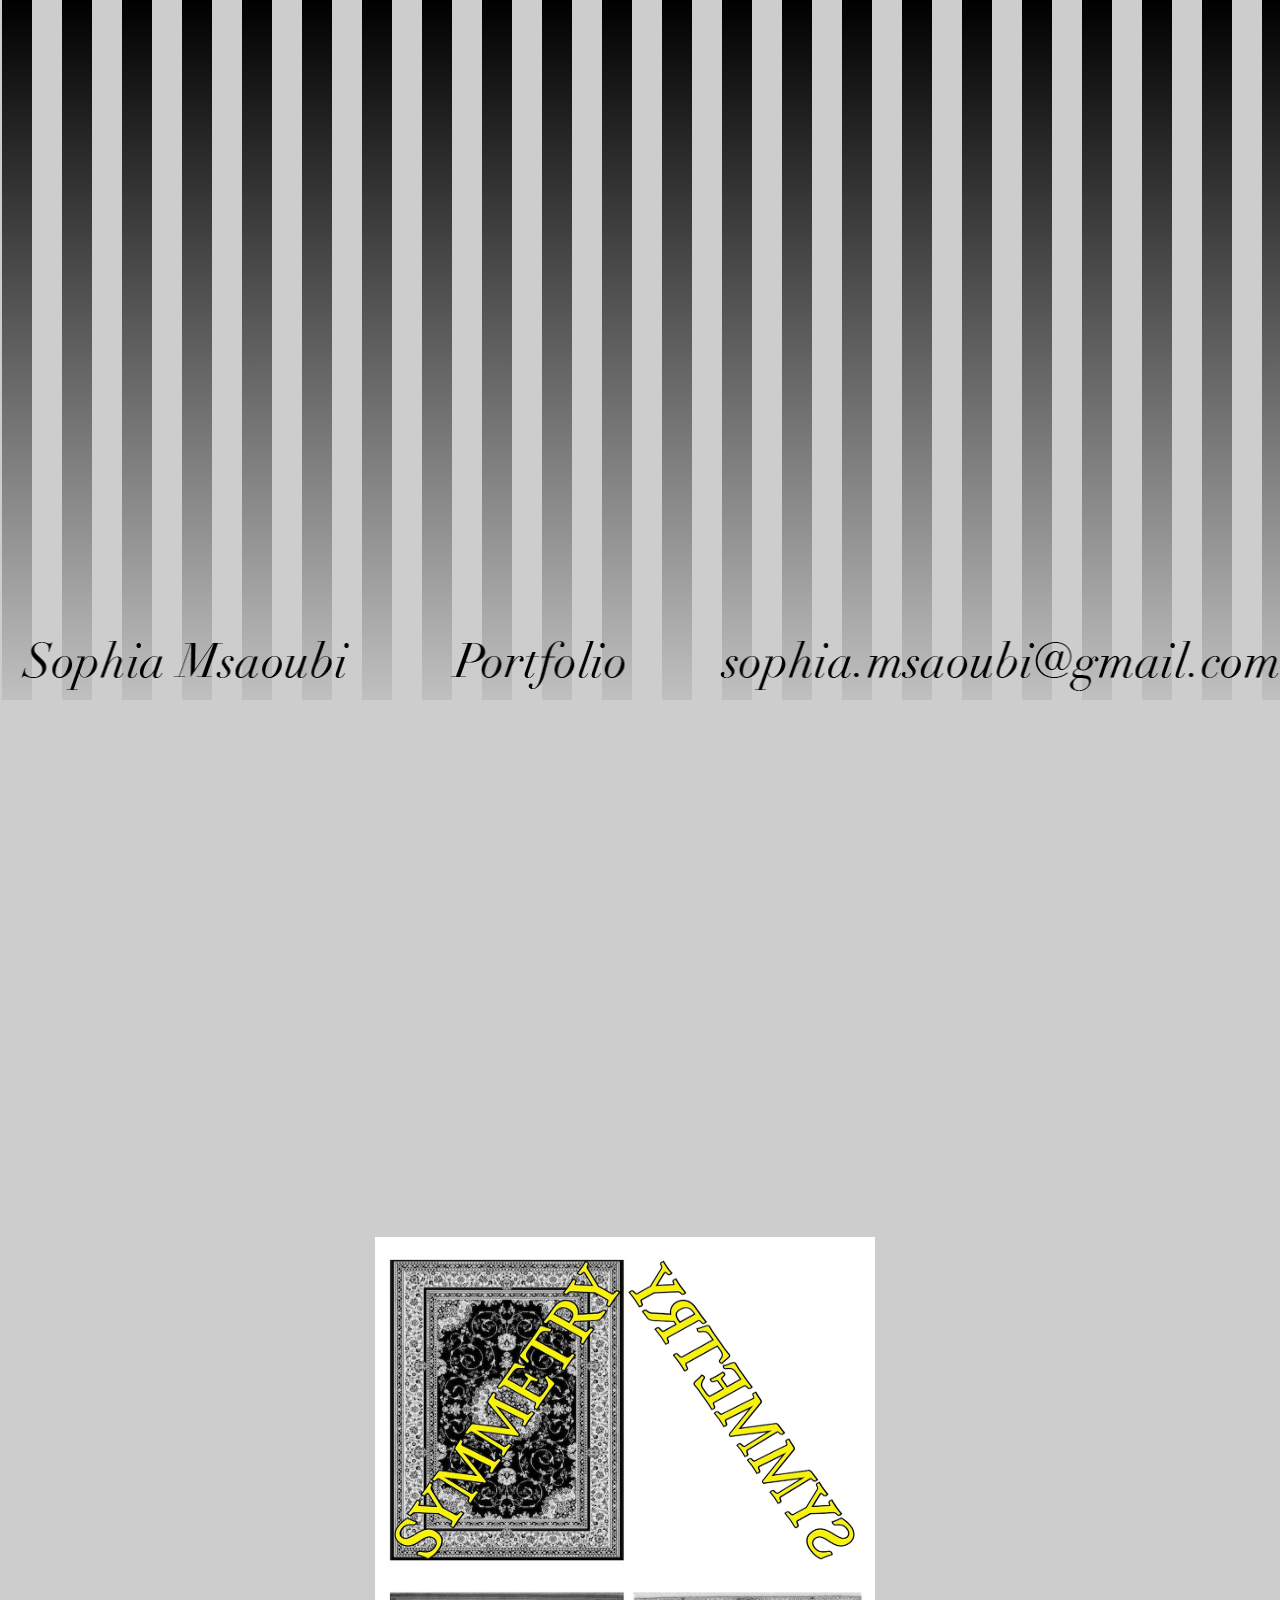
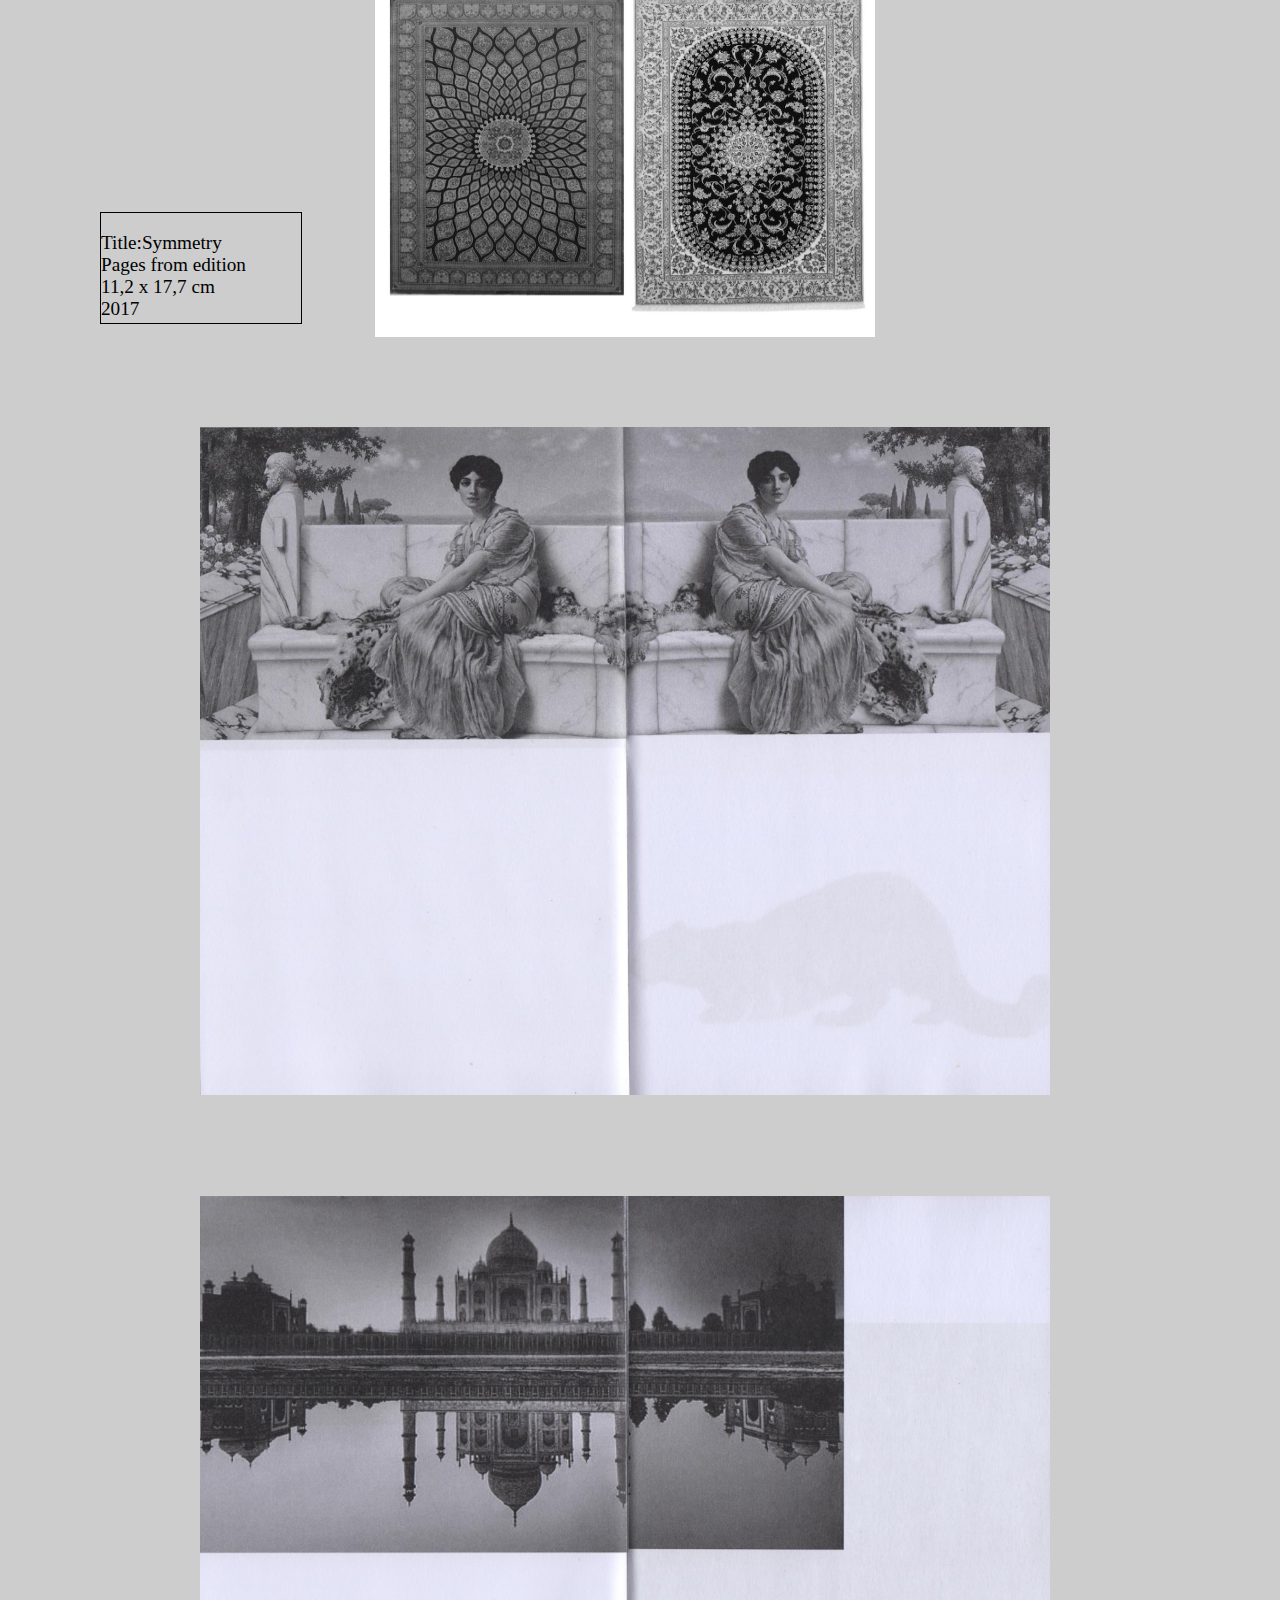
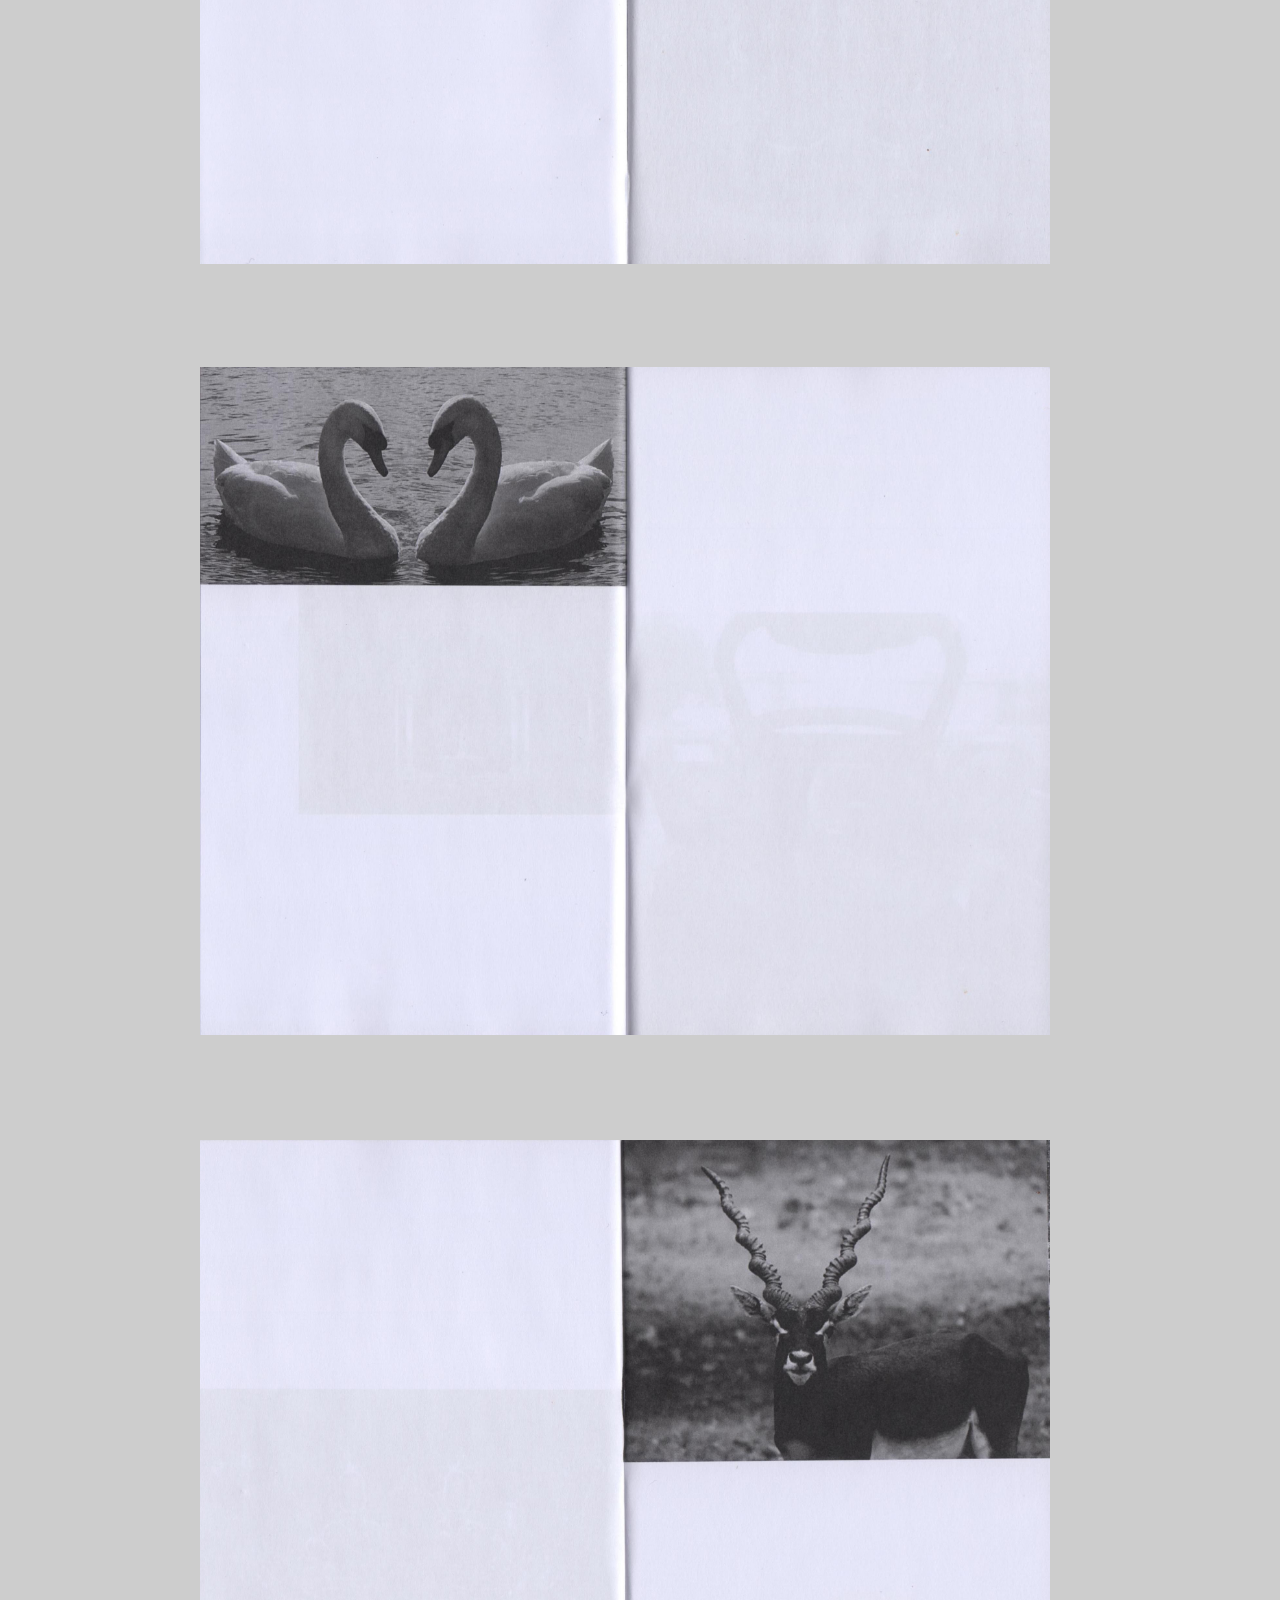
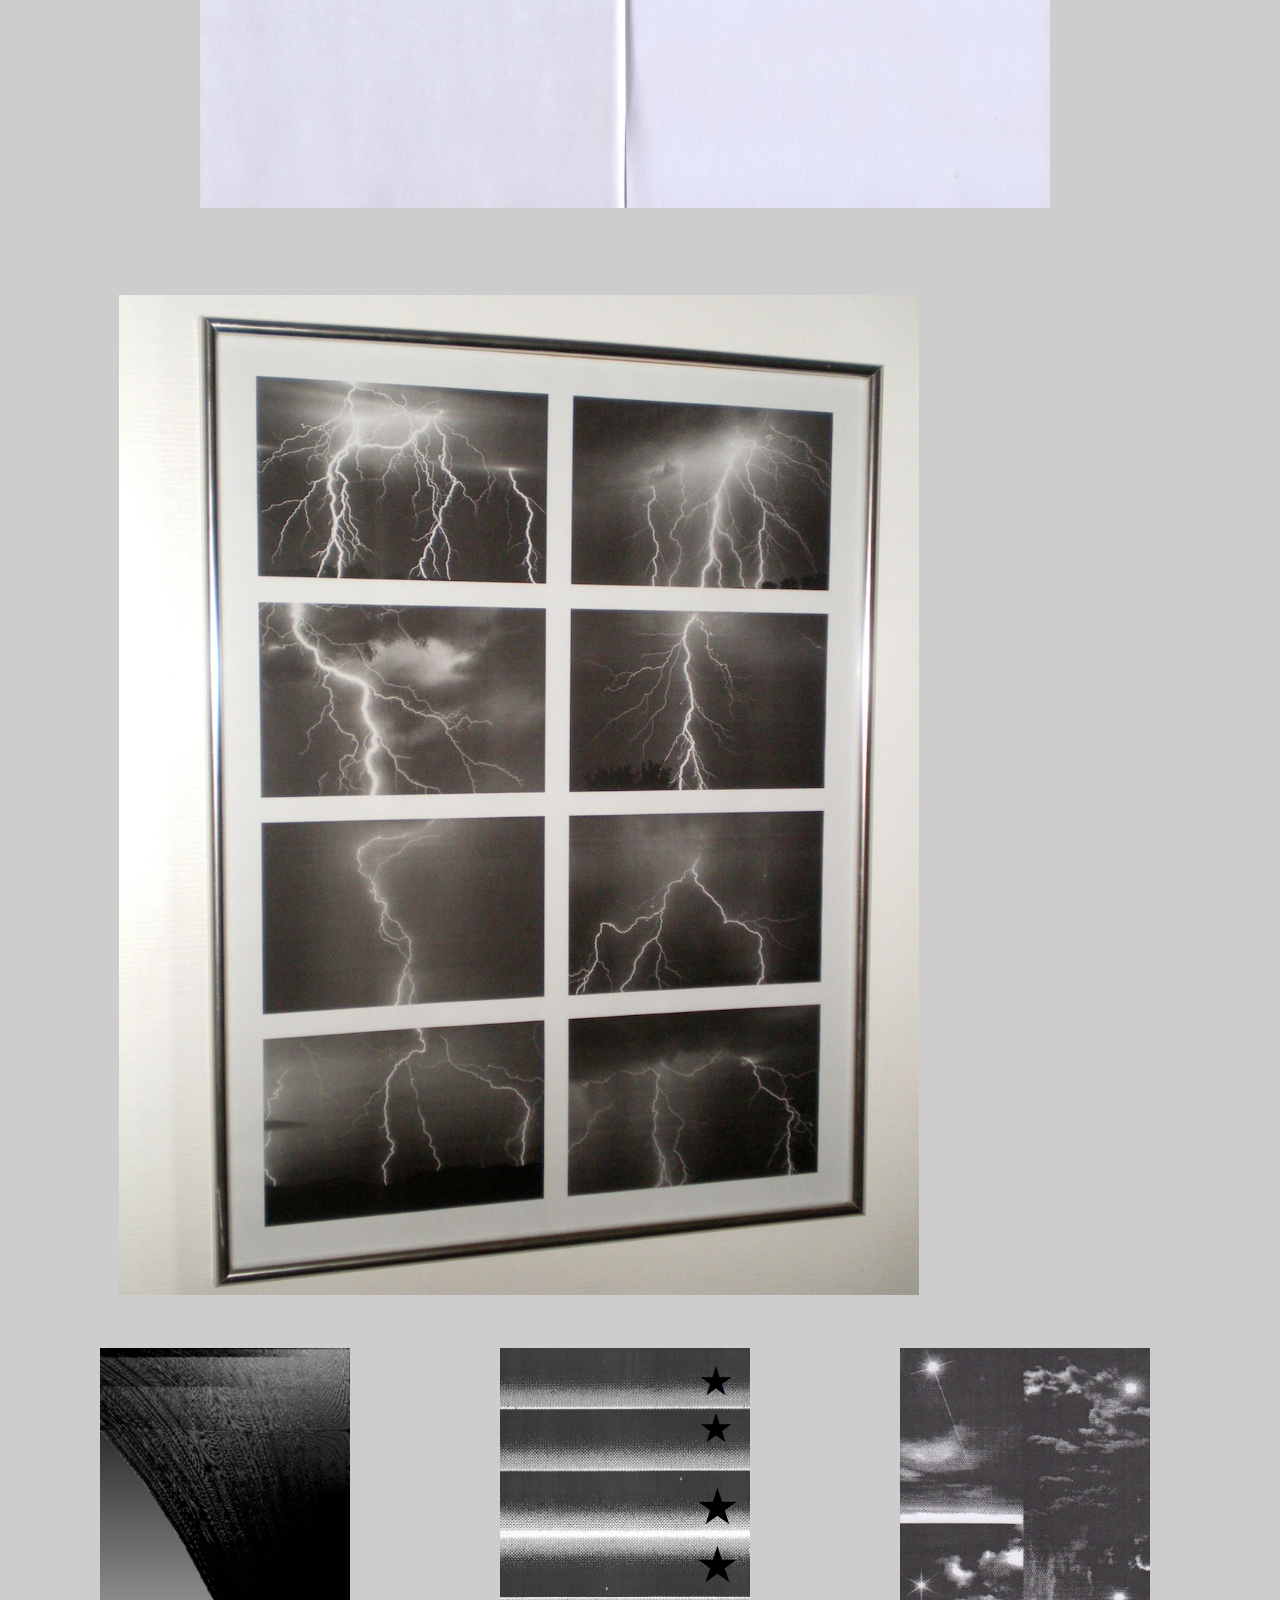
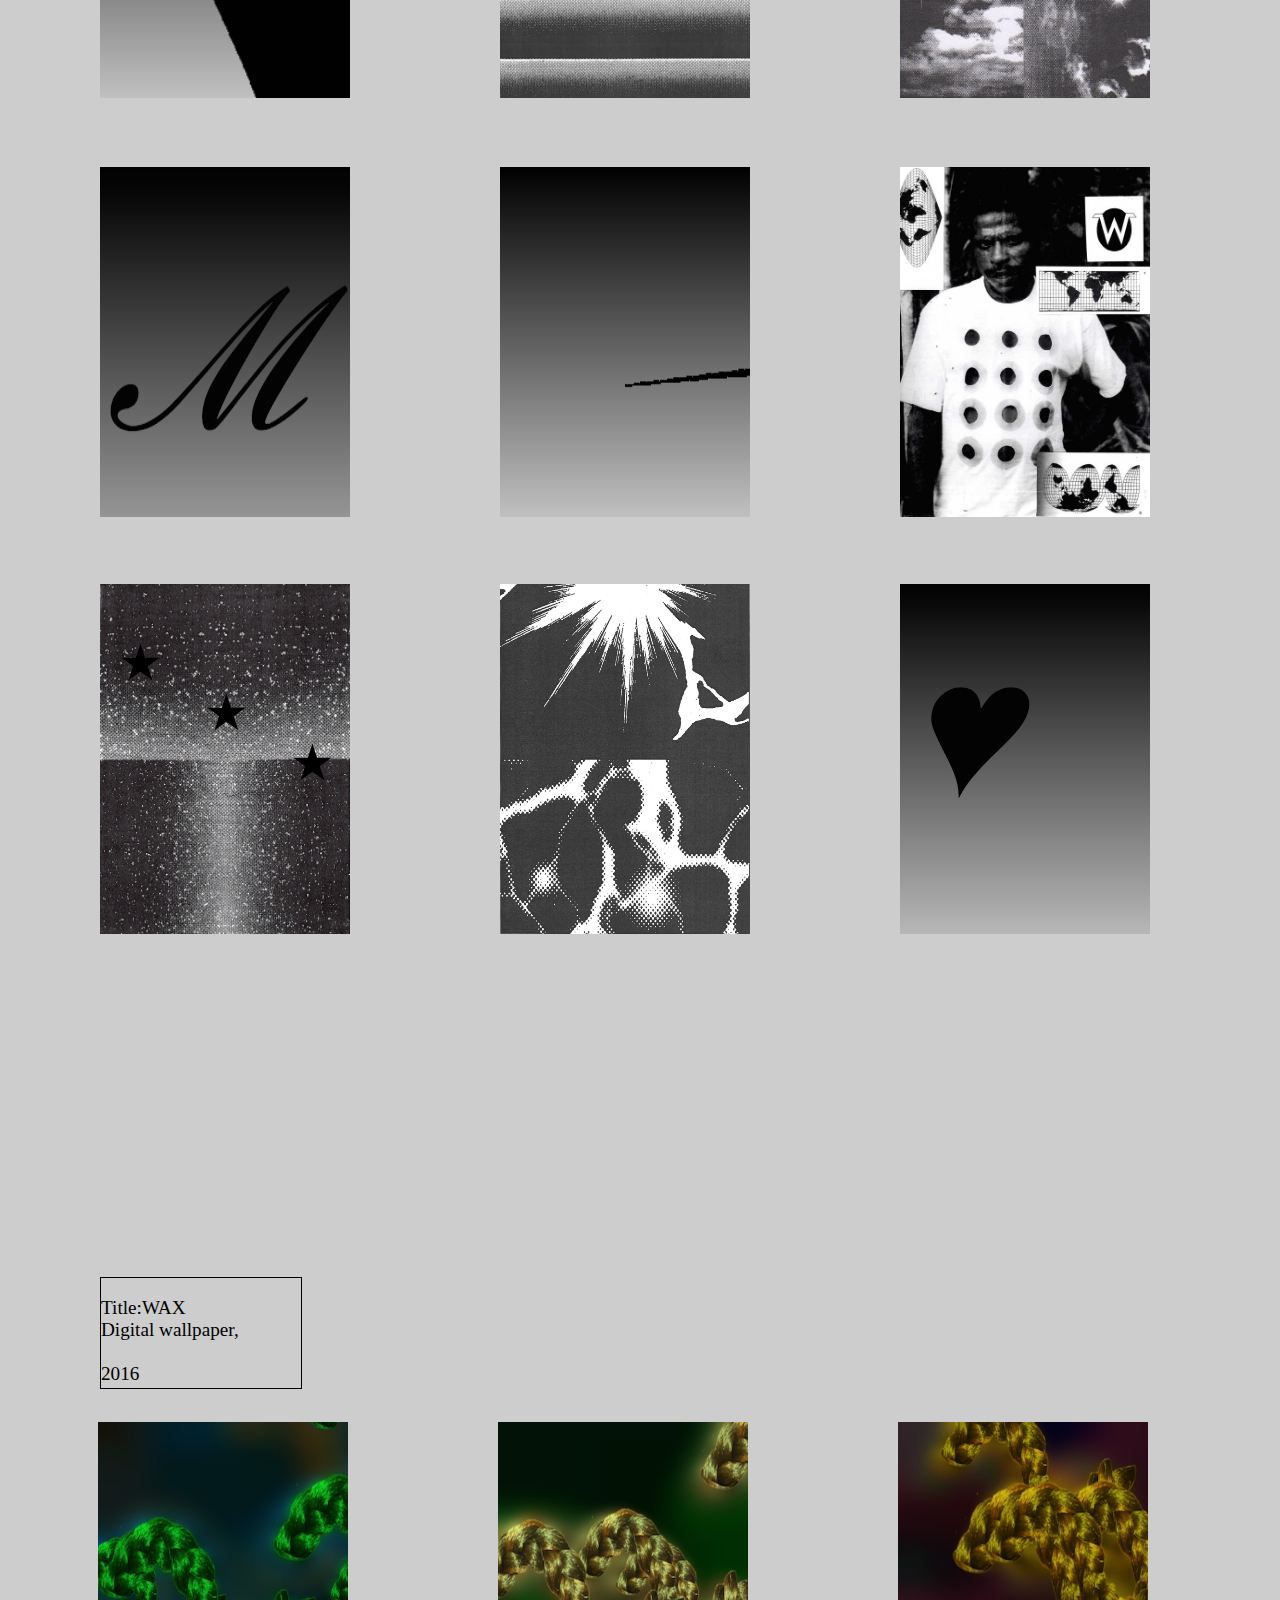
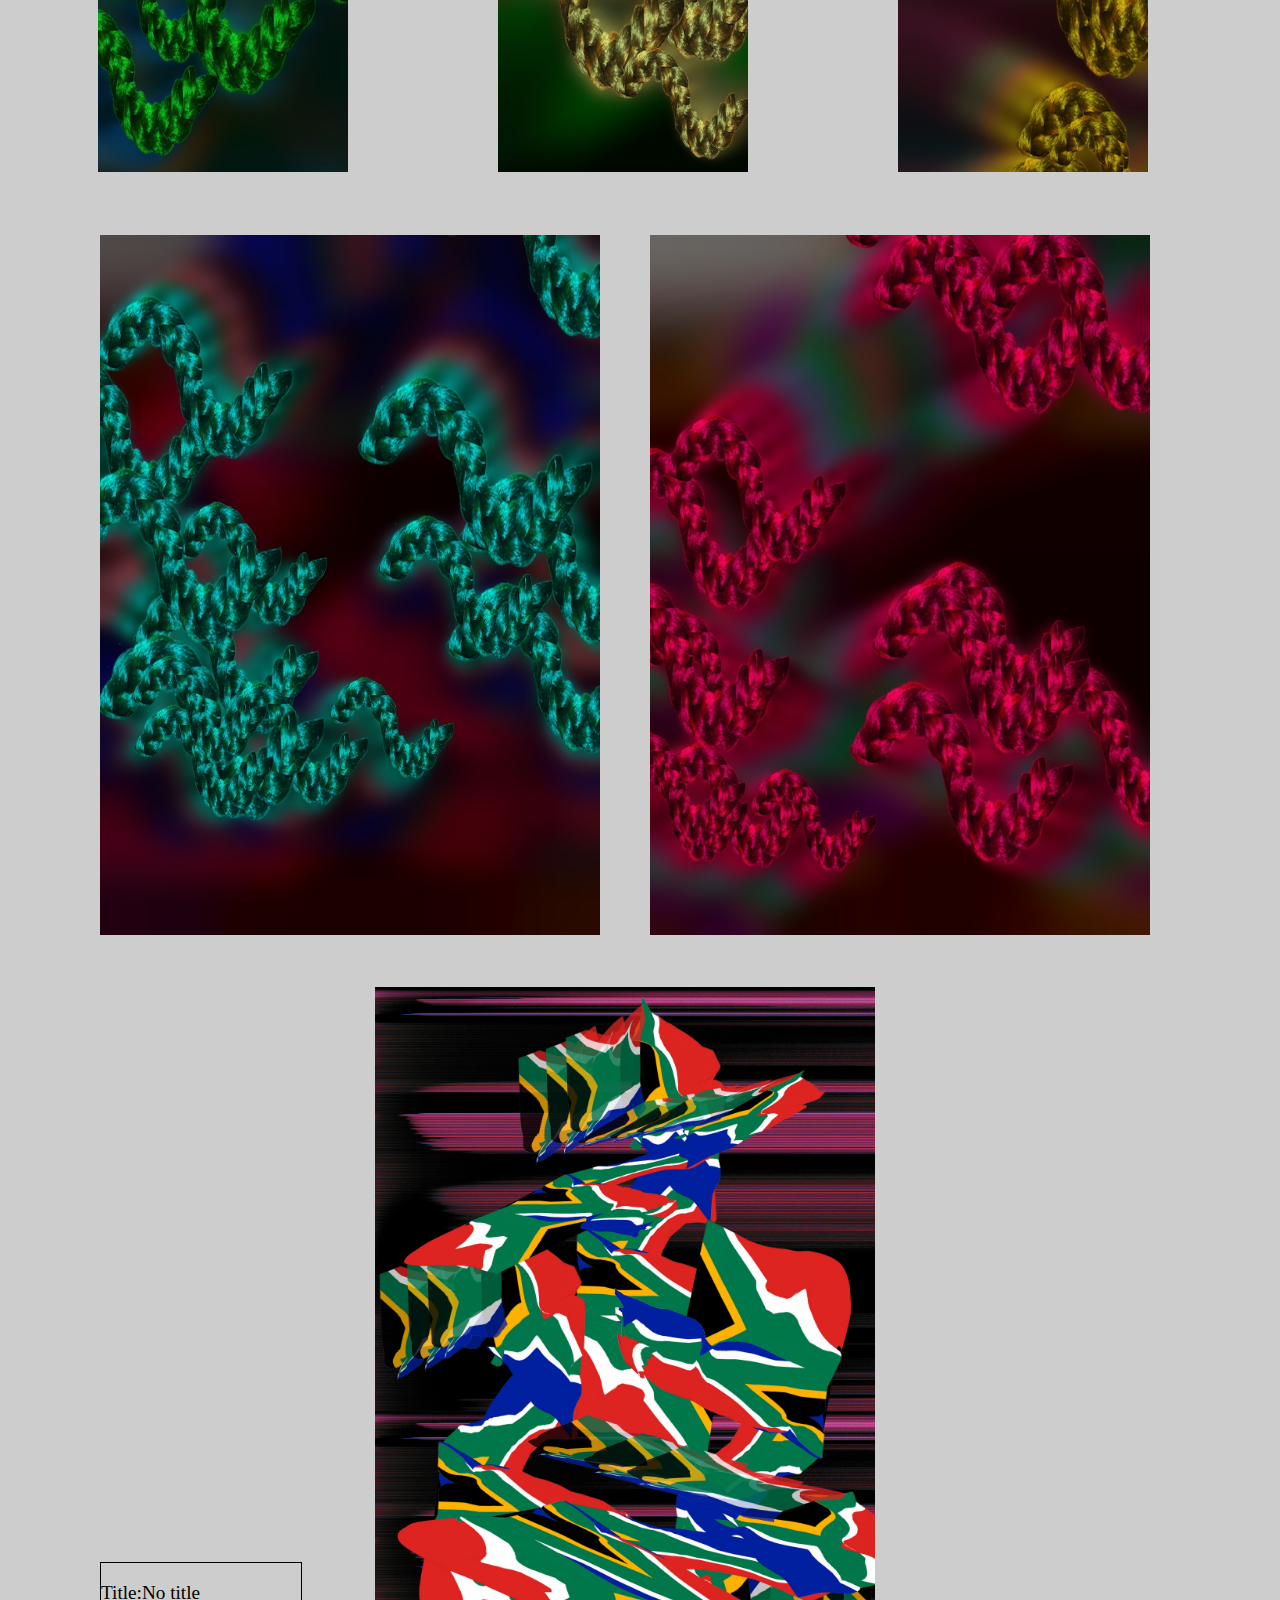
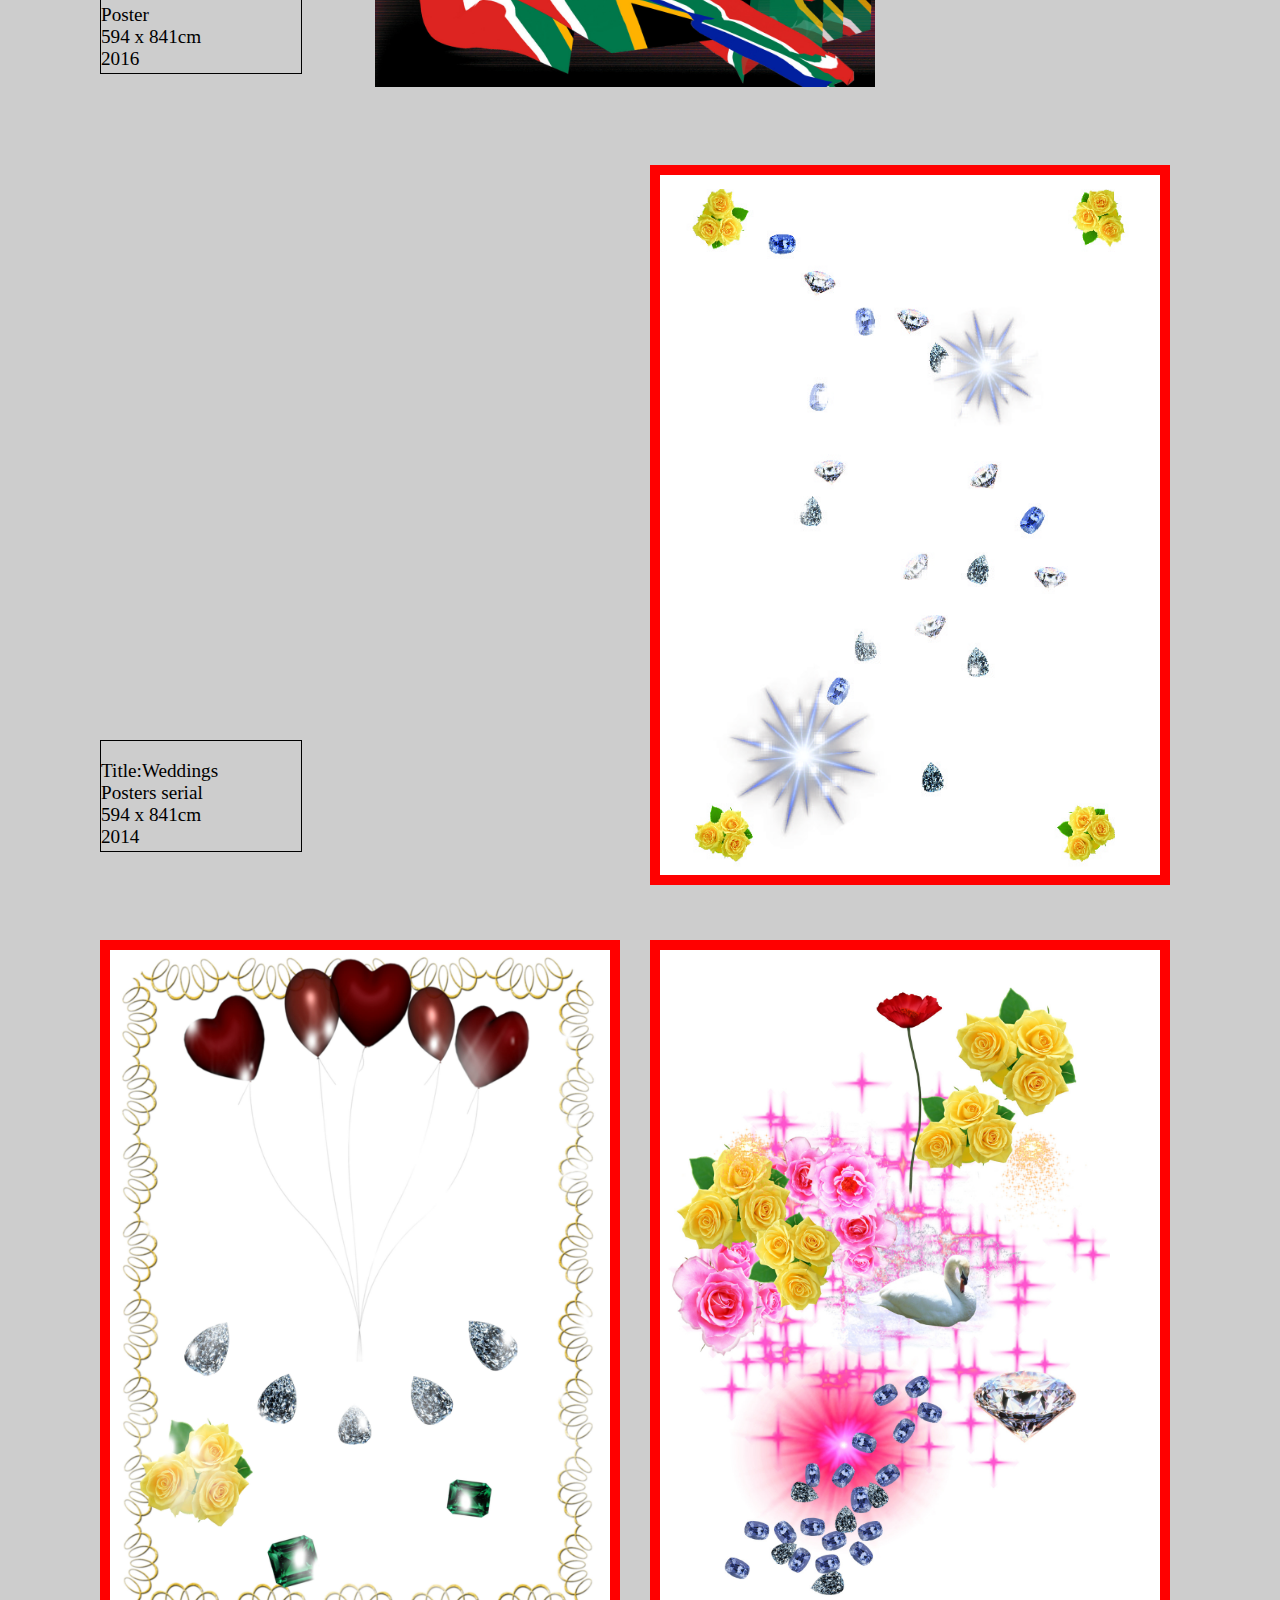
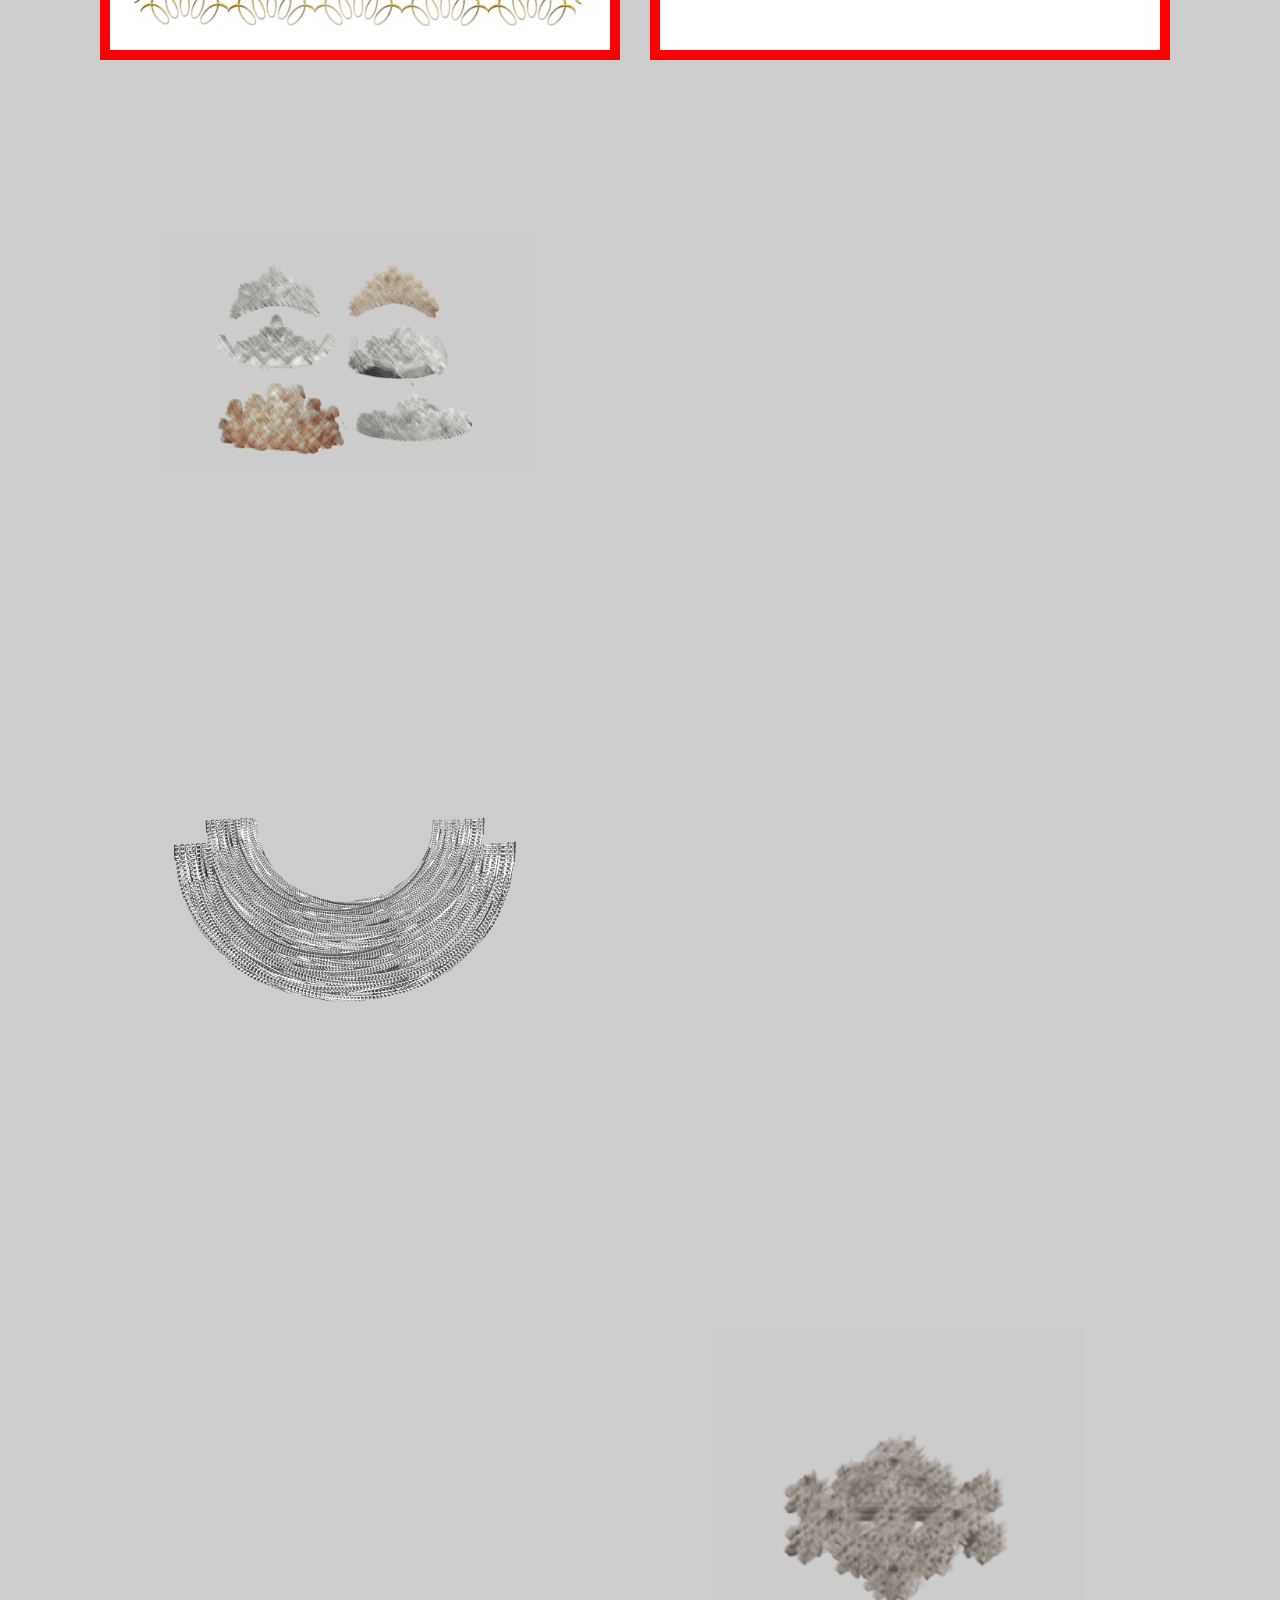
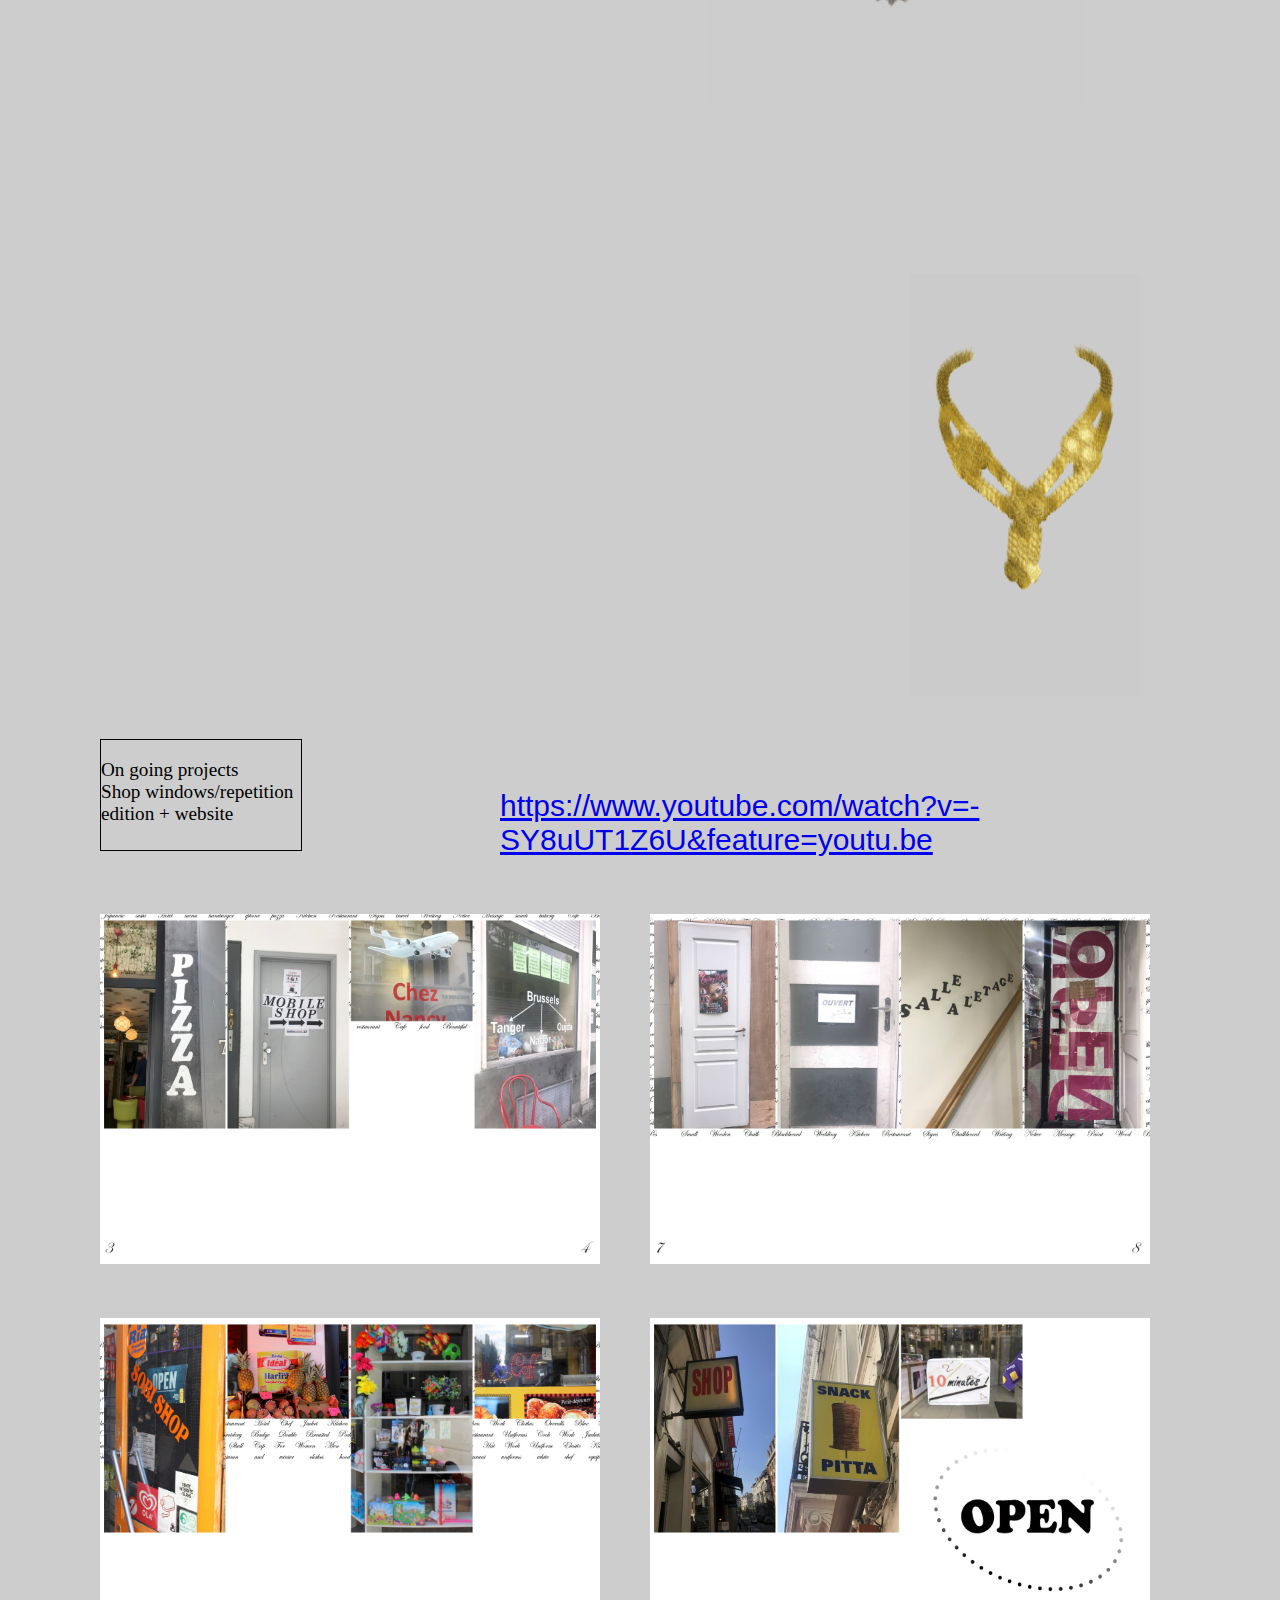
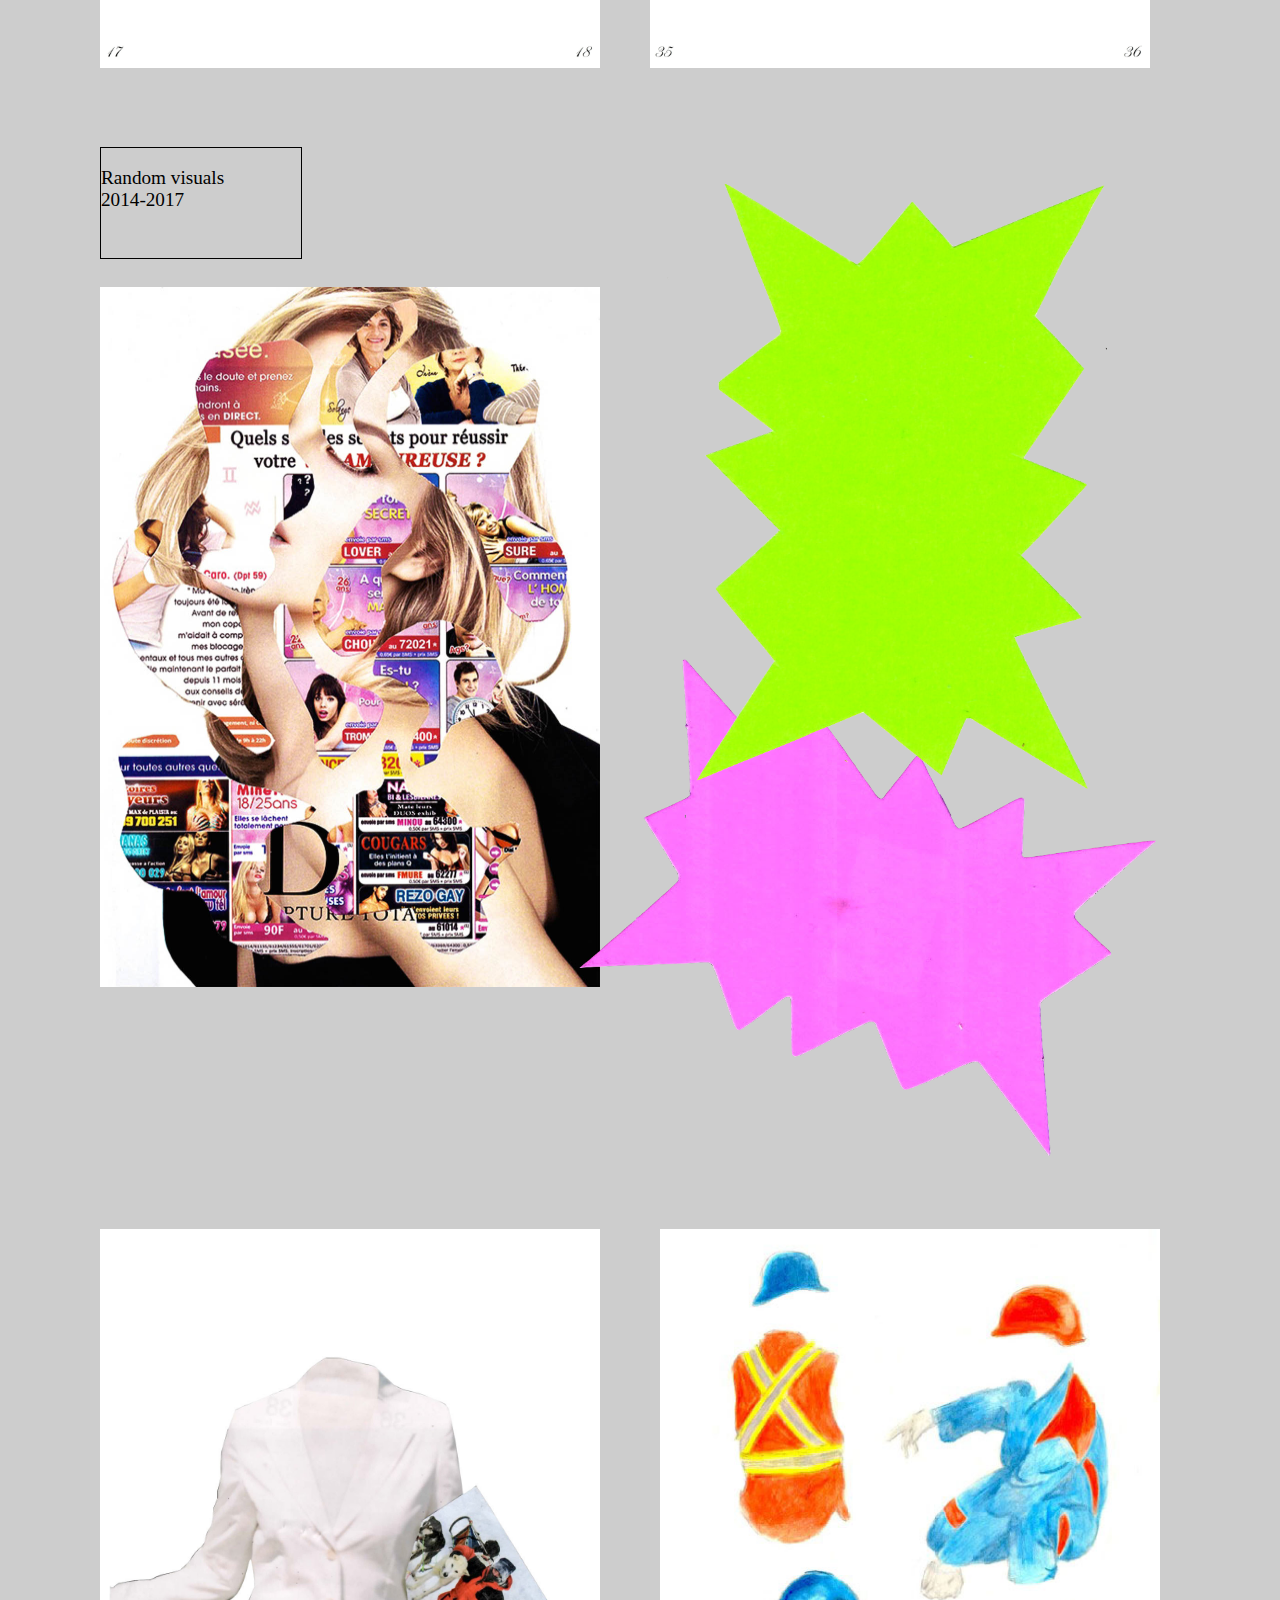
==== commit a25be2d2: "Batch update" ====
--- a/index.html
+++ b/index.html
@@ -1346,4 +1346,84 @@
 
 
 
+</div></div></div><div data-silex-type="html" class="editable-style html-element silex-id-1541493730908-0" style=""><div class="silex-element-content">
+<div style="
+width:200px;
+height:110px;
+border: 1px solid;
+margin-left:100px;
+margin-top:-50px;
+margin-bottom:25px;
+position:absolute;
+font-family:Times;
+color:black;
+font-size:120%;
+font-family:didot;">
+<p>On going projects
+<br>
+Shop windows/repetition
+<br>
+edition + website
+</p>
+</div>
+<div style="margin-left:500px;font-size:30px;position:absolute;">
+<a href="https://www.youtube.com/watch?v=-SY8uUT1Z6U&amp;feature=youtu.be"> https://www.youtube.com/watch?v=-SY8uUT1Z6U&amp;feature=youtu.be</a>
+</div>
+<div style="
+width:500px;
+height:350px;
+background-color: rgb(255, 255, 255);
+margin-left:100px;
+margin-top:125px;
+margin-bottom:25px;
+position:absolute;">
+<div>
+<img src="assets/shopwindow1.jpg" style="width:500px;height:350px;margin-left:0px;margin-top:0px;"> 
+</div>
+</div>
+
+<div style="
+position:absolute;
+width:500px;
+height:350px;
+margin-left:650px;
+margin-top:125px;
+margin-bottom:25px;
+top:0px;
+background-color: rgb(255, 255, 255)
+">
+
+<img src="assets/shopwindow4.jpg" style="width:500px;height:350px;margin-left:0px;margin-top:0px;"> 
+
+
+
+</div></div></div><div data-silex-type="html" class="editable-style html-element silex-id-1541494566091-1" style=""><div class="silex-element-content">
+<div style="
+width:500px;
+height:350px;
+background-color: rgb(255, 255, 255);
+margin-left:100px;
+margin-top:25px;
+margin-bottom:25px;
+position:absolute;">
+<div>
+<img src="assets/shopwindow2.jpg" style="width:500px;height:350px;margin-left:0px;margin-top:0px;"> 
+</div>
+</div>
+
+<div style="
+position:absolute;
+width:500px;
+height:350px;
+margin-left:650px;
+margin-top:25px;
+margin-bottom:25px;
+top:0px;
+background-color: rgb(255, 255, 255)
+">
+
+<img src="assets/shopwindow3.jpg" style="width:500px;height:350px;margin-left:0px;margin-top:0px;"> 
+
+
+
 </div></div></div></body></html>--- a/css/styles.css
+++ b/css/styles.css
@@ -1,4 +1,4 @@
 
 
-.body-initial {background-color: rgba(205,205,205,1);}.silex-id-1530298107589-3 {width: 1300px; height: 800px; left: 2px; top: 0px; min-height: 800px;}@media only screen and (max-width: 480px), only screen and (max-device-width: 480px) {.silex-id-1530298107589-3 {left: 11px; top: 118px;}}.silex-id-1540301925720-0 {width: 1300px; height: 400px; top: 804px; left: 1px;}@media only screen and (max-width: 480px), only screen and (max-device-width: 480px) {.silex-id-1540301925720-0 {left: 12px; top: 138px;}}.silex-id-1540230660785-1 {width: 1300px; top: 1212px; left: 0px; height: 770px;}@media only screen and (max-width: 480px), only screen and (max-device-width: 480px) {.silex-id-1540230660785-1 {left: 12px; top: 113px;}}.silex-id-1535440703180-50 {width: 1300px; top: 1982px; left: 0px; height: 770px;}@media only screen and (max-width: 480px), only screen and (max-device-width: 480px) {.silex-id-1535440703180-50 {left: 11px; top: 97px;}}.silex-id-1541422189566-0 {width: 1300px; top: 2751px; left: 0px; height: 770px;}@media only screen and (max-width: 480px), only screen and (max-device-width: 480px) {.silex-id-1541422189566-0 {left: 13px; top: 18022px;}}.silex-id-1535440640391-49 {width: 1300px; top: 3522px; left: 0px; height: 770px;}@media only screen and (max-width: 480px), only screen and (max-device-width: 480px) {.silex-id-1535440640391-49 {left: 11px; top: 17999px;}}.silex-id-1541423091070-1 {width: 1300px; top: 4295px; left: 0px; height: 770px;}@media only screen and (max-width: 480px), only screen and (max-device-width: 480px) {.silex-id-1541423091070-1 {left: 11px; top: 17254px;}}.silex-id-1540233637248-3 {width: 1300px; top: 5070px; left: 19px; height: 1050px; ackground-color: rgb(255, 255, 255);}@media only screen and (max-width: 480px), only screen and (max-device-width: 480px) {.silex-id-1540233637248-3 {left: 13px; top: 18016px;}}.silex-id-1535536844150-0 {width: 1300px; height: 415px; top: 6123px; left: 0px;}@media only screen and (max-width: 480px), only screen and (max-device-width: 480px) {.silex-id-1535536844150-0 {left: 11px; top: 17589px;}}.silex-id-1535536920874-1 {width: 1300px; height: 415px; top: 6542px; left: 0px;}@media only screen and (max-width: 480px), only screen and (max-device-width: 480px) {.silex-id-1535536920874-1 {left: 22px; top: 18033px;}}.silex-id-1535537018591-2 {width: 1300px; height: 415px; top: 6959px; left: 0px;}@media only screen and (max-width: 480px), only screen and (max-device-width: 480px) {.silex-id-1535537018591-2 {left: 11px; top: 18005px;}}.silex-id-1540290317025-2 {width: 1300px; height: 415px; top: 7377px; left: 0px;}@media only screen and (max-width: 480px), only screen and (max-device-width: 480px) {.silex-id-1540290317025-2 {left: 11px; top: 86px;}}.silex-id-1535537227020-4 {width: 1300px; height: 415px; top: 7797px; left: -2px;}@media only screen and (max-width: 480px), only screen and (max-device-width: 480px) {.silex-id-1535537227020-4 {left: 12px; top: 109px;}}.silex-id-1540236009682-7 {width: 1300px; top: 8210px; left: 0px; height: 750px; ackground-color: rgb(255, 255, 255);}@media only screen and (max-width: 480px), only screen and (max-device-width: 480px) {.silex-id-1540236009682-7 {left: 11px; top: 121px;}}.silex-id-1540290811723-5 {width: 1300px; top: 8962px; left: 0px; height: 770px;}@media only screen and (max-width: 480px), only screen and (max-device-width: 480px) {.silex-id-1540290811723-5 {left: 11px; top: -333px;}}.silex-id-1535382137364-26 {width: 1300px; top: 9740px; left: 0px; height: 770px; ackground-color: rgb(255, 255, 255);}@media only screen and (max-width: 480px), only screen and (max-device-width: 480px) {.silex-id-1535382137364-26 {left: 11px; top: -362px;}}.silex-id-1535382404193-28 {width: 1300px; top: 10515px; left: 0px; height: 770px; ackground-color: rgb(255, 255, 255);}@media only screen and (max-width: 480px), only screen and (max-device-width: 480px) {.silex-id-1535382404193-28 {left: 11px; top: 123px;}}.silex-id-1538674141886-0 {width: 1300px; top: 13019px; left: 0px; height: 570px; ackground-color: rgb(255, 255, 255);}@media only screen and (max-width: 480px), only screen and (max-device-width: 480px) {.silex-id-1538674141886-0 {left: 11px; top: -98px;}}.silex-id-1535382234228-27 {width: 1300px; top: 11291px; left: 0px; height: 570px;}@media only screen and (max-width: 480px), only screen and (max-device-width: 480px) {.silex-id-1535382234228-27 {left: 11px; top: 99px;}}.silex-id-1535381205587-25 {width: 1300px; top: 11866px; left: 0px; height: 570px; ackground-color: rgb(255, 255, 255);}@media only screen and (max-width: 480px), only screen and (max-device-width: 480px) {.silex-id-1535381205587-25 {left: 11px; top: 95px;}}.silex-id-1535380999059-24 {width: 1300px; top: 12443px; left: 0px; height: 570px; ackground-color: rgb(255, 255, 255);}@media only screen and (max-width: 480px), only screen and (max-device-width: 480px) {.silex-id-1535380999059-24 {left: 11px; top: -255px;}}.silex-id-1535387248315-39 {width: 1300px; top: 13597px; left: 0px; height: 1000px; ackground-color: rgb(255, 255, 255);}@media only screen and (max-width: 480px), only screen and (max-device-width: 480px) {.silex-id-1535387248315-39 {left: 32px; top: 189px;}}.silex-id-1540245349746-8 {width: 1300px; top: 14604px; left: 0px; height: 750px; ackground-color: rgb(255, 255, 255);}@media only screen and (max-width: 480px), only screen and (max-device-width: 480px) {.silex-id-1540245349746-8 {left: 11px; top: 106px;}}.silex-id-1540293881286-9 {width: 1300px; top: 15353px; left: 0px; height: 750px; ackground-color: rgb(255, 255, 255);}@media only screen and (max-width: 480px), only screen and (max-device-width: 480px) {.silex-id-1540293881286-9 {left: 11px; top: 109px;}}.silex-id-1540243082701-2 {width: 1300px; top: 16107px; left: 0px; height: 750px; ackground-color: rgb(255, 255, 255);}@media only screen and (max-width: 480px), only screen and (max-device-width: 480px) {.silex-id-1540243082701-2 {left: 11px; top: -242px;}}.silex-id-1540296448086-11 {width: 1300px; top: 16863px; left: -31px; height: 570px; ackground-color: rgb(255, 255, 255);}@media only screen and (max-width: 480px), only screen and (max-device-width: 480px) {.silex-id-1540296448086-11 {left: 11px; top: 108px;}}.silex-id-1540296470954-12 {width: 1300px; top: 17438px; left: -17px; height: 570px;}@media only screen and (max-width: 480px), only screen and (max-device-width: 480px) {.silex-id-1540296470954-12 {left: 14px; top: 133px;}}.silex-id-1535380541817-20 {width: 1300px; top: 19162px; left: 0px; height: 570px;}@media only screen and (max-width: 480px), only screen and (max-device-width: 480px) {.silex-id-1535380541817-20 {left: 12px; top: -100px;}}.silex-id-1535380794762-23 {width: 1300px; top: 18588px; left: 0px; height: 570px; ackground-color: rgb(255, 255, 255);}@media only screen and (max-width: 480px), only screen and (max-device-width: 480px) {.silex-id-1535380794762-23 {left: 11px; top: 113px;}}.silex-id-1535380714695-21 {width: 1300px; top: 18014px; left: 0px; height: 570px; ackground-color: rgb(255, 255, 255);}@media only screen and (max-width: 480px), only screen and (max-device-width: 480px) {.silex-id-1535380714695-21 {left: 11px; top: 86px;}}.silex-id-1540248827560-10 {width: 1300px; top: 20483px; left: 0px; height: 770px;}@media only screen and (max-width: 480px), only screen and (max-device-width: 480px) {.silex-id-1540248827560-10 {left: 13px; top: 21918px;}}.silex-id-1540245845670-9 {width: 1300px; top: 19734px; left: 0px; height: 750px; ackground-color: rgb(255, 255, 255);}@media only screen and (max-width: 480px), only screen and (max-device-width: 480px) {.silex-id-1540245845670-9 {left: 15px; top: 21208px;}}.silex-id-1541424280773-9 {width: 1300px; height: 415px; top: 21256px; left: 0px;}@media only screen and (max-width: 480px), only screen and (max-device-width: 480px) {.silex-id-1541424280773-9 {left: 12px; top: 25440px;}}.silex-id-1541424348062-10 {width: 1300px; top: 21671px; left: 0px; height: 415px;}@media only screen and (max-width: 480px), only screen and (max-device-width: 480px) {.silex-id-1541424348062-10 {left: 11px; top: 23850px;}}.silex-id-1541424392863-11 {width: 1300px; height: 415px; top: 22093px; left: 0px;}@media only screen and (max-width: 480px), only screen and (max-device-width: 480px) {.silex-id-1541424392863-11 {left: 11px; top: 23851px;}}.silex-id-1540245073779-7 {width: 1300px; top: 22508px; left: 0px; height: 580px; ackground-color: rgb(255, 255, 255);}@media only screen and (max-width: 480px), only screen and (max-device-width: 480px) {.silex-id-1540245073779-7 {left: 14px; top: 21925px;}}.silex-id-1541424470238-12 {width: 1300px; height: 415px; top: 23095px; left: 0px;}@media only screen and (max-width: 480px), only screen and (max-device-width: 480px) {.silex-id-1541424470238-12 {left: 11px; top: 23314px;}}.silex-id-1541424552659-13 {width: 1300px; top: 23518px; left: 0px; height: 750px; ackground-color: rgb(255, 255, 255);}@media only screen and (max-width: 480px), only screen and (max-device-width: 480px) {.silex-id-1541424552659-13 {left: 14px; top: 22545px;}}.silex-id-1540297678123-13 {width: 1300px; top: 24270px; left: 0px; height: 770px;}@media only screen and (max-width: 480px), only screen and (max-device-width: 480px) {.silex-id-1540297678123-13 {left: 14px; top: 21944px;}}.silex-id-1535362784204-9 {width: 1300px; top: 25048px; left: 0px; height: 570px; ackground-color: rgb(255, 255, 255);}@media only screen and (max-width: 480px), only screen and (max-device-width: 480px) {.silex-id-1535362784204-9 {left: 6px; top: 21372px;}}.silex-id-1535538034957-13 {width: 1300px; height: 415px; top: 25622px; left: 0px;}@media only screen and (max-width: 480px), only screen and (max-device-width: 480px) {.silex-id-1535538034957-13 {left: 15px; top: 116px;}}.silex-id-1537219474762-0 {width: 1300px; top: 26037px; left: 0px; height: 400px; ackground-color: rgb(255, 255, 255);}@media only screen and (max-width: 480px), only screen and (max-device-width: 480px) {.silex-id-1537219474762-0 {left: 14px; top: 126px;}}.silex-id-1535538105282-14 {width: 1300px; height: 415px; top: 26441px; left: 0px;}@media only screen and (max-width: 480px), only screen and (max-device-width: 480px) {.silex-id-1535538105282-14 {left: 12px; top: 123px;}}.silex-id-1535363475105-10 {width: 1300px; top: 26861px; left: 0px; height: 560px; ackground-color: rgb(255, 255, 255);}@media only screen and (max-width: 480px), only screen and (max-device-width: 480px) {.silex-id-1535363475105-10 {left: 14px; top: -429px; width: 455px; min-height: 570px;}}.silex-id-1538727708205-2 {width: 1300px; top: 27423px; left: 0px; height: 400px; ackground-color: rgb(255, 255, 255);}@media only screen and (max-width: 480px), only screen and (max-device-width: 480px) {.silex-id-1538727708205-2 {left: 15px; top: 133px;}}
+.body-initial {background-color: rgba(205,205,205,1);}.silex-id-1530298107589-3 {width: 1300px; height: 800px; left: 2px; top: 0px; min-height: 800px;}@media only screen and (max-width: 480px), only screen and (max-device-width: 480px) {.silex-id-1530298107589-3 {left: 11px; top: 118px;}}.silex-id-1540301925720-0 {width: 1300px; height: 400px; top: 804px; left: 1px;}@media only screen and (max-width: 480px), only screen and (max-device-width: 480px) {.silex-id-1540301925720-0 {left: 12px; top: 138px;}}.silex-id-1540230660785-1 {width: 1300px; top: 1212px; left: 0px; height: 770px;}@media only screen and (max-width: 480px), only screen and (max-device-width: 480px) {.silex-id-1540230660785-1 {left: 12px; top: 113px;}}.silex-id-1535440703180-50 {width: 1300px; top: 1982px; left: 0px; height: 770px;}@media only screen and (max-width: 480px), only screen and (max-device-width: 480px) {.silex-id-1535440703180-50 {left: 11px; top: 97px;}}.silex-id-1541422189566-0 {width: 1300px; top: 2751px; left: 0px; height: 770px;}@media only screen and (max-width: 480px), only screen and (max-device-width: 480px) {.silex-id-1541422189566-0 {left: 13px; top: 18022px;}}.silex-id-1535440640391-49 {width: 1300px; top: 3522px; left: 0px; height: 770px;}@media only screen and (max-width: 480px), only screen and (max-device-width: 480px) {.silex-id-1535440640391-49 {left: 11px; top: 17999px;}}.silex-id-1541423091070-1 {width: 1300px; top: 4295px; left: 0px; height: 770px;}@media only screen and (max-width: 480px), only screen and (max-device-width: 480px) {.silex-id-1541423091070-1 {left: 11px; top: 17254px;}}.silex-id-1540233637248-3 {width: 1300px; top: 5070px; left: 19px; height: 1050px; ackground-color: rgb(255, 255, 255);}@media only screen and (max-width: 480px), only screen and (max-device-width: 480px) {.silex-id-1540233637248-3 {left: 13px; top: 18016px;}}.silex-id-1535536844150-0 {width: 1300px; height: 415px; top: 6123px; left: 0px;}@media only screen and (max-width: 480px), only screen and (max-device-width: 480px) {.silex-id-1535536844150-0 {left: 11px; top: 17589px;}}.silex-id-1535536920874-1 {width: 1300px; height: 415px; top: 6542px; left: 0px;}@media only screen and (max-width: 480px), only screen and (max-device-width: 480px) {.silex-id-1535536920874-1 {left: 22px; top: 18033px;}}.silex-id-1535537018591-2 {width: 1300px; height: 415px; top: 6959px; left: 0px;}@media only screen and (max-width: 480px), only screen and (max-device-width: 480px) {.silex-id-1535537018591-2 {left: 11px; top: 18005px;}}.silex-id-1540290317025-2 {width: 1300px; height: 415px; top: 7377px; left: 0px;}@media only screen and (max-width: 480px), only screen and (max-device-width: 480px) {.silex-id-1540290317025-2 {left: 11px; top: 86px;}}.silex-id-1535537227020-4 {width: 1300px; height: 415px; top: 7797px; left: -2px;}@media only screen and (max-width: 480px), only screen and (max-device-width: 480px) {.silex-id-1535537227020-4 {left: 12px; top: 109px;}}.silex-id-1540236009682-7 {width: 1300px; top: 8210px; left: 0px; height: 750px; ackground-color: rgb(255, 255, 255);}@media only screen and (max-width: 480px), only screen and (max-device-width: 480px) {.silex-id-1540236009682-7 {left: 11px; top: 121px;}}.silex-id-1540290811723-5 {width: 1300px; top: 8962px; left: 0px; height: 770px;}@media only screen and (max-width: 480px), only screen and (max-device-width: 480px) {.silex-id-1540290811723-5 {left: 11px; top: -333px;}}.silex-id-1535382137364-26 {width: 1300px; top: 9740px; left: 0px; height: 770px; ackground-color: rgb(255, 255, 255);}@media only screen and (max-width: 480px), only screen and (max-device-width: 480px) {.silex-id-1535382137364-26 {left: 11px; top: -362px;}}.silex-id-1535382404193-28 {width: 1300px; top: 10515px; left: 0px; height: 770px; ackground-color: rgb(255, 255, 255);}@media only screen and (max-width: 480px), only screen and (max-device-width: 480px) {.silex-id-1535382404193-28 {left: 11px; top: 123px;}}.silex-id-1538674141886-0 {width: 1300px; top: 13019px; left: 0px; height: 570px; ackground-color: rgb(255, 255, 255);}@media only screen and (max-width: 480px), only screen and (max-device-width: 480px) {.silex-id-1538674141886-0 {left: 11px; top: -98px;}}.silex-id-1535382234228-27 {width: 1300px; top: 11291px; left: 0px; height: 570px;}@media only screen and (max-width: 480px), only screen and (max-device-width: 480px) {.silex-id-1535382234228-27 {left: 11px; top: 99px;}}.silex-id-1535381205587-25 {width: 1300px; top: 11866px; left: 0px; height: 570px; ackground-color: rgb(255, 255, 255);}@media only screen and (max-width: 480px), only screen and (max-device-width: 480px) {.silex-id-1535381205587-25 {left: 11px; top: 95px;}}.silex-id-1535380999059-24 {width: 1300px; top: 12443px; left: 0px; height: 570px; ackground-color: rgb(255, 255, 255);}@media only screen and (max-width: 480px), only screen and (max-device-width: 480px) {.silex-id-1535380999059-24 {left: 11px; top: -255px;}}.silex-id-1535387248315-39 {width: 1300px; top: 14597px; left: 0px; height: 1000px; ackground-color: rgb(255, 255, 255);}@media only screen and (max-width: 480px), only screen and (max-device-width: 480px) {.silex-id-1535387248315-39 {left: 32px; top: 189px;}}.silex-id-1540245349746-8 {width: 1300px; top: 15604px; left: 0px; height: 750px; ackground-color: rgb(255, 255, 255);}@media only screen and (max-width: 480px), only screen and (max-device-width: 480px) {.silex-id-1540245349746-8 {left: 11px; top: 106px;}}.silex-id-1540293881286-9 {width: 1300px; top: 16363px; left: 0px; height: 750px; ackground-color: rgb(255, 255, 255);}@media only screen and (max-width: 480px), only screen and (max-device-width: 480px) {.silex-id-1540293881286-9 {left: 11px; top: 109px;}}.silex-id-1540243082701-2 {width: 1300px; top: 17117px; left: 0px; height: 750px; ackground-color: rgb(255, 255, 255);}@media only screen and (max-width: 480px), only screen and (max-device-width: 480px) {.silex-id-1540243082701-2 {left: 11px; top: -242px;}}.silex-id-1540296448086-11 {width: 1300px; top: 17873px; left: -31px; height: 570px; ackground-color: rgb(255, 255, 255);}@media only screen and (max-width: 480px), only screen and (max-device-width: 480px) {.silex-id-1540296448086-11 {left: 11px; top: 108px;}}.silex-id-1540296470954-12 {width: 1300px; top: 18448px; left: -17px; height: 570px;}@media only screen and (max-width: 480px), only screen and (max-device-width: 480px) {.silex-id-1540296470954-12 {left: 14px; top: 133px;}}.silex-id-1535380541817-20 {width: 1300px; top: 20142px; left: 0px; height: 570px;}@media only screen and (max-width: 480px), only screen and (max-device-width: 480px) {.silex-id-1535380541817-20 {left: 12px; top: -100px;}}.silex-id-1535380794762-23 {width: 1300px; top: 19598px; left: 0px; height: 570px; ackground-color: rgb(255, 255, 255);}@media only screen and (max-width: 480px), only screen and (max-device-width: 480px) {.silex-id-1535380794762-23 {left: 11px; top: 113px;}}.silex-id-1535380714695-21 {width: 1300px; top: 19024px; left: 0px; height: 570px; ackground-color: rgb(255, 255, 255);}@media only screen and (max-width: 480px), only screen and (max-device-width: 480px) {.silex-id-1535380714695-21 {left: 11px; top: 86px;}}.silex-id-1540248827560-10 {width: 1300px; top: 21463px; left: 0px; height: 770px;}@media only screen and (max-width: 480px), only screen and (max-device-width: 480px) {.silex-id-1540248827560-10 {left: 13px; top: 21918px;}}.silex-id-1540245845670-9 {width: 1300px; top: 20714px; left: 0px; height: 750px; ackground-color: rgb(255, 255, 255);}@media only screen and (max-width: 480px), only screen and (max-device-width: 480px) {.silex-id-1540245845670-9 {left: 15px; top: 21208px;}}.silex-id-1541424280773-9 {width: 1300px; height: 415px; top: 22236px; left: 0px;}@media only screen and (max-width: 480px), only screen and (max-device-width: 480px) {.silex-id-1541424280773-9 {left: 12px; top: 25440px;}}.silex-id-1541424348062-10 {width: 1300px; top: 22651px; left: 0px; height: 415px;}@media only screen and (max-width: 480px), only screen and (max-device-width: 480px) {.silex-id-1541424348062-10 {left: 11px; top: 23850px;}}.silex-id-1541424392863-11 {width: 1300px; height: 415px; top: 23073px; left: 0px;}@media only screen and (max-width: 480px), only screen and (max-device-width: 480px) {.silex-id-1541424392863-11 {left: 11px; top: 23851px;}}.silex-id-1540245073779-7 {width: 1300px; top: 23488px; left: 0px; height: 580px; ackground-color: rgb(255, 255, 255);}@media only screen and (max-width: 480px), only screen and (max-device-width: 480px) {.silex-id-1540245073779-7 {left: 14px; top: 21925px;}}.silex-id-1541424470238-12 {width: 1300px; height: 415px; top: 24075px; left: 0px;}@media only screen and (max-width: 480px), only screen and (max-device-width: 480px) {.silex-id-1541424470238-12 {left: 11px; top: 23314px;}}.silex-id-1541424552659-13 {width: 1300px; top: 24498px; left: 0px; height: 750px; ackground-color: rgb(255, 255, 255);}@media only screen and (max-width: 480px), only screen and (max-device-width: 480px) {.silex-id-1541424552659-13 {left: 14px; top: 22545px;}}.silex-id-1540297678123-13 {width: 1300px; top: 25250px; left: 0px; height: 770px;}@media only screen and (max-width: 480px), only screen and (max-device-width: 480px) {.silex-id-1540297678123-13 {left: 14px; top: 21944px;}}.silex-id-1535362784204-9 {width: 1300px; top: 26028px; left: 0px; height: 570px; ackground-color: rgb(255, 255, 255);}@media only screen and (max-width: 480px), only screen and (max-device-width: 480px) {.silex-id-1535362784204-9 {left: 6px; top: 21372px;}}.silex-id-1535538034957-13 {width: 1300px; height: 415px; top: 26602px; left: 0px;}@media only screen and (max-width: 480px), only screen and (max-device-width: 480px) {.silex-id-1535538034957-13 {left: 15px; top: 116px;}}.silex-id-1537219474762-0 {width: 1300px; top: 27017px; left: 0px; height: 400px; ackground-color: rgb(255, 255, 255);}@media only screen and (max-width: 480px), only screen and (max-device-width: 480px) {.silex-id-1537219474762-0 {left: 14px; top: 126px;}}.silex-id-1535538105282-14 {width: 1300px; height: 415px; top: 27421px; left: 0px;}@media only screen and (max-width: 480px), only screen and (max-device-width: 480px) {.silex-id-1535538105282-14 {left: 12px; top: 123px;}}.silex-id-1535363475105-10 {width: 1300px; top: 27841px; left: 0px; height: 560px; ackground-color: rgb(255, 255, 255);}@media only screen and (max-width: 480px), only screen and (max-device-width: 480px) {.silex-id-1535363475105-10 {left: 14px; top: -429px; width: 455px; min-height: 570px;}}.silex-id-1538727708205-2 {width: 1300px; top: 28403px; left: 0px; height: 400px; ackground-color: rgb(255, 255, 255);}@media only screen and (max-width: 480px), only screen and (max-device-width: 480px) {.silex-id-1538727708205-2 {left: 15px; top: 133px;}}.silex-id-1541493730908-0 {width: 1300px; top: 13589px; left: 0px; height: 500px; ackground-color: rgb(255, 255, 255);}@media only screen and (max-width: 480px), only screen and (max-device-width: 480px) {.silex-id-1541493730908-0 {left: 11px; top: 106px;}}.silex-id-1541494566091-1 {width: 1300px; top: 14093px; left: 0px; height: 500px; ackground-color: rgb(255, 255, 255);}@media only screen and (max-width: 480px), only screen and (max-device-width: 480px) {.silex-id-1541494566091-1 {left: 11px; top: 106px;}}
 .website-width {width: 1200px;}body.silex-runtime {opacity: 1;}
